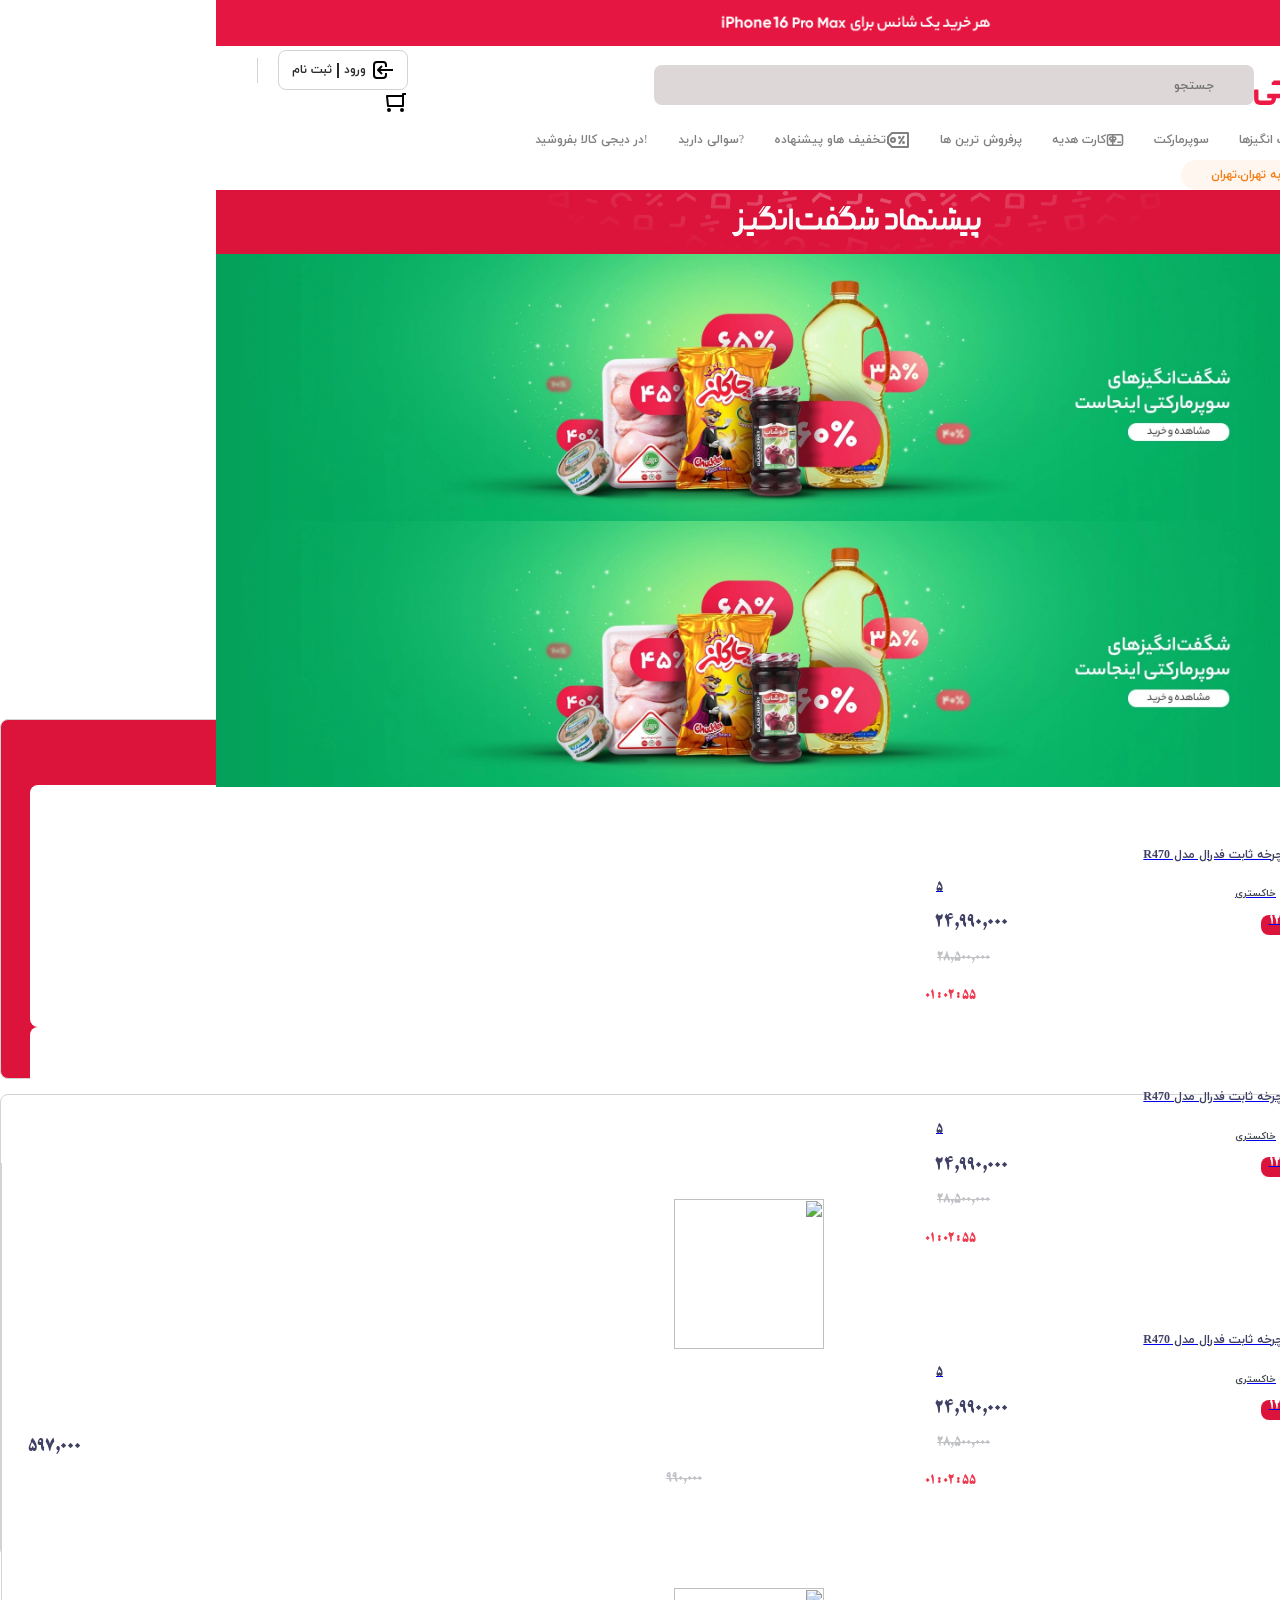
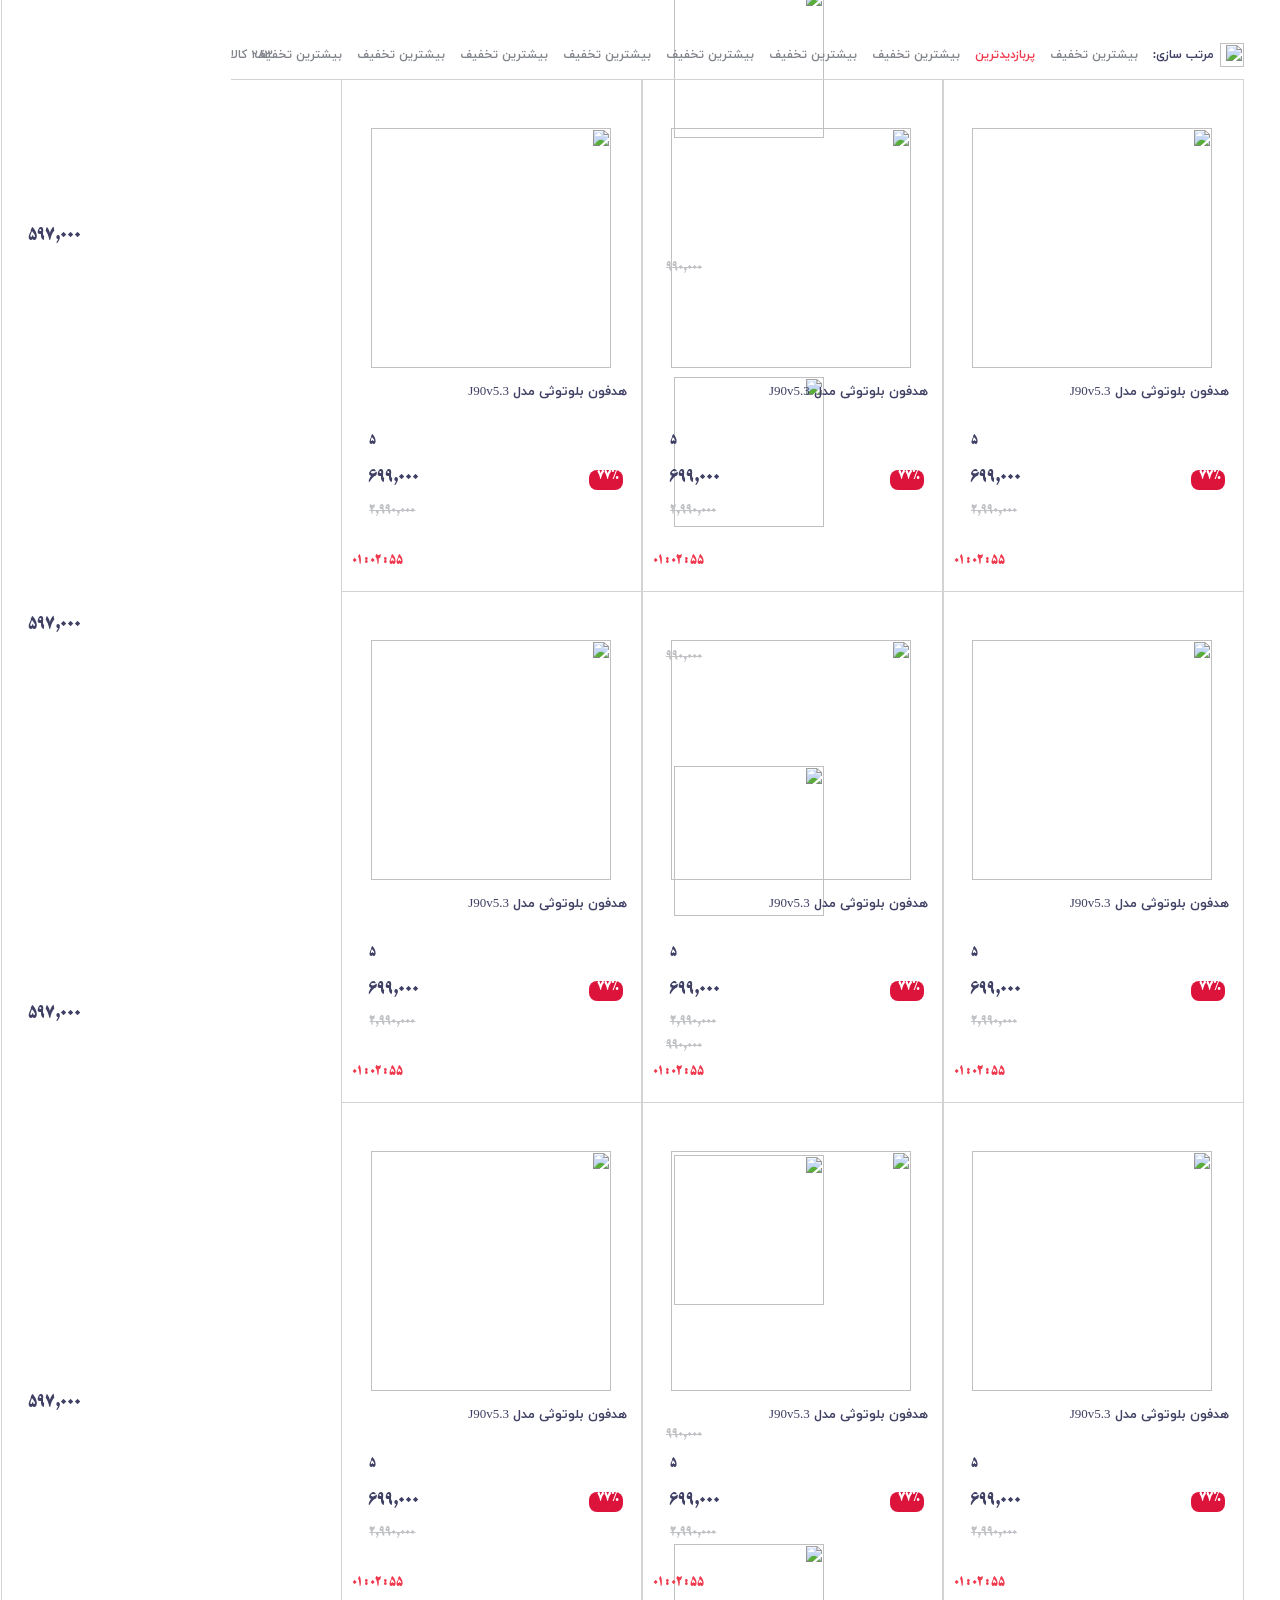
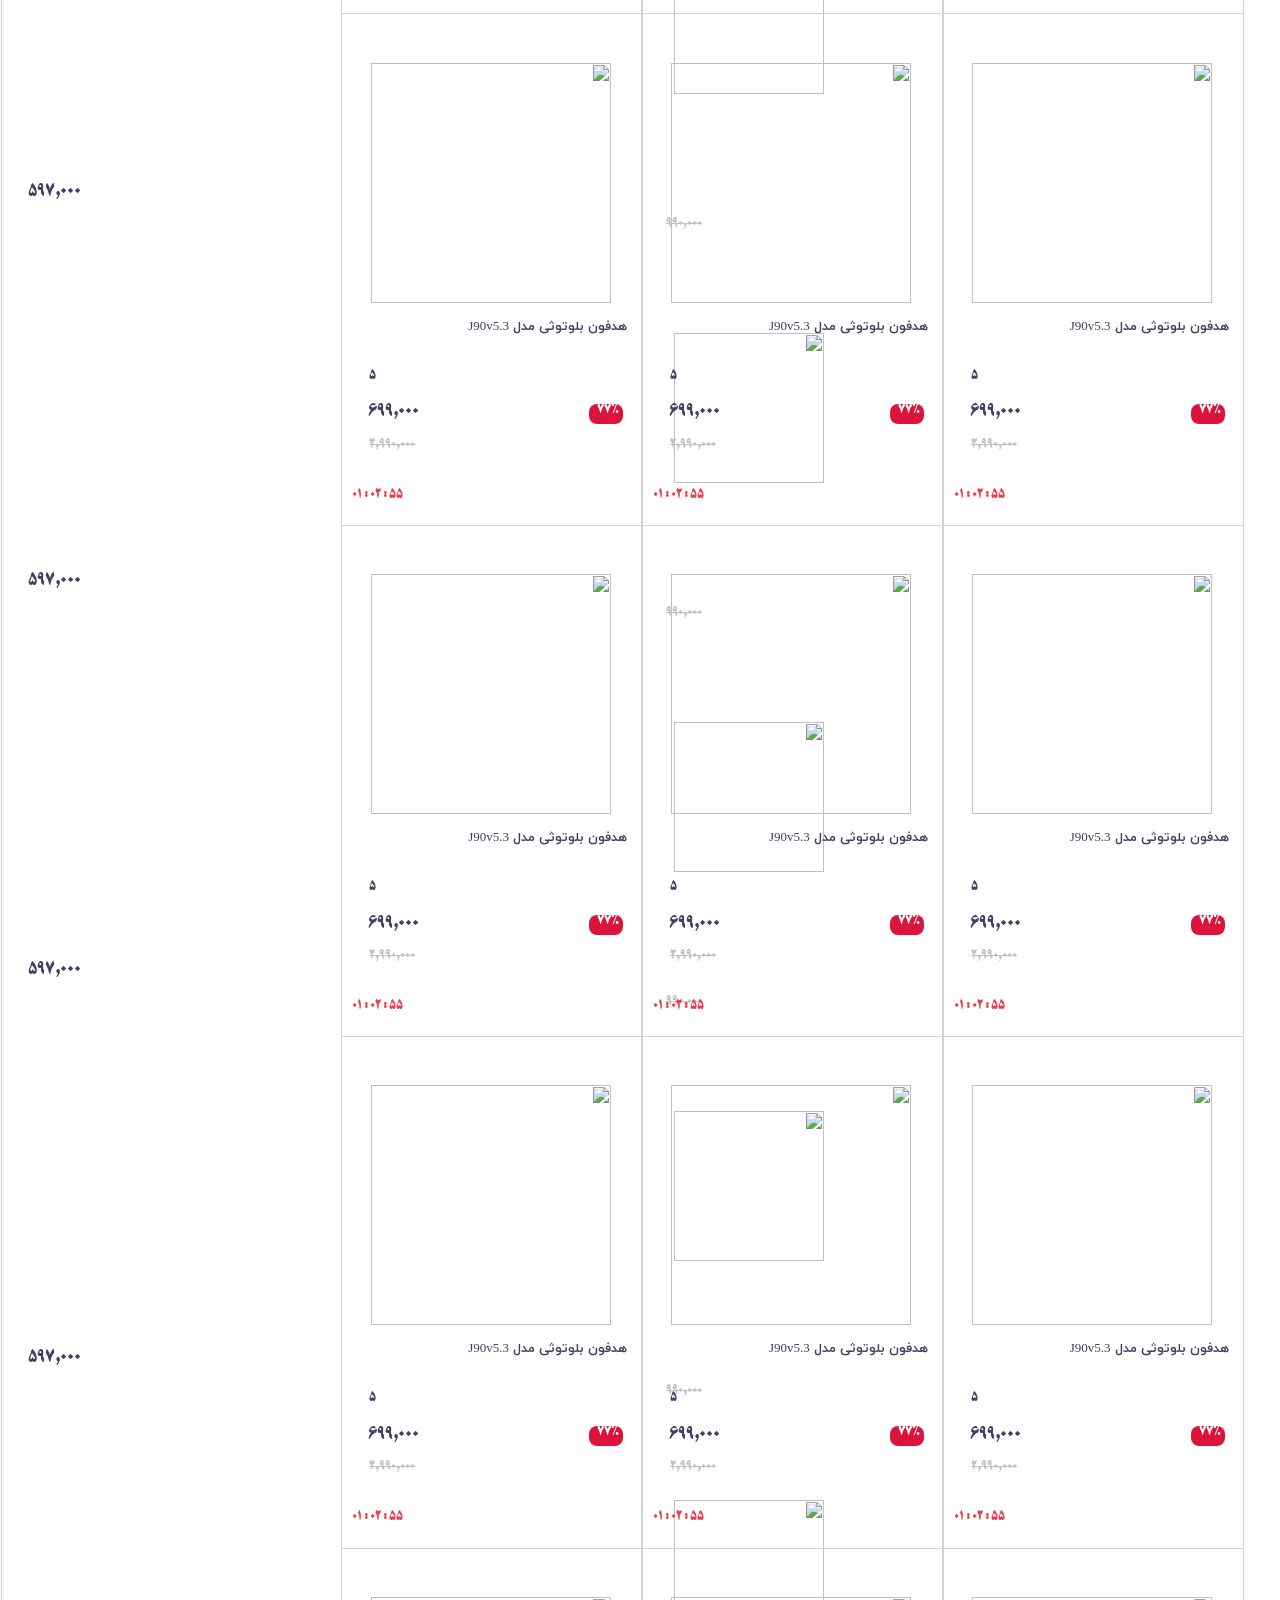
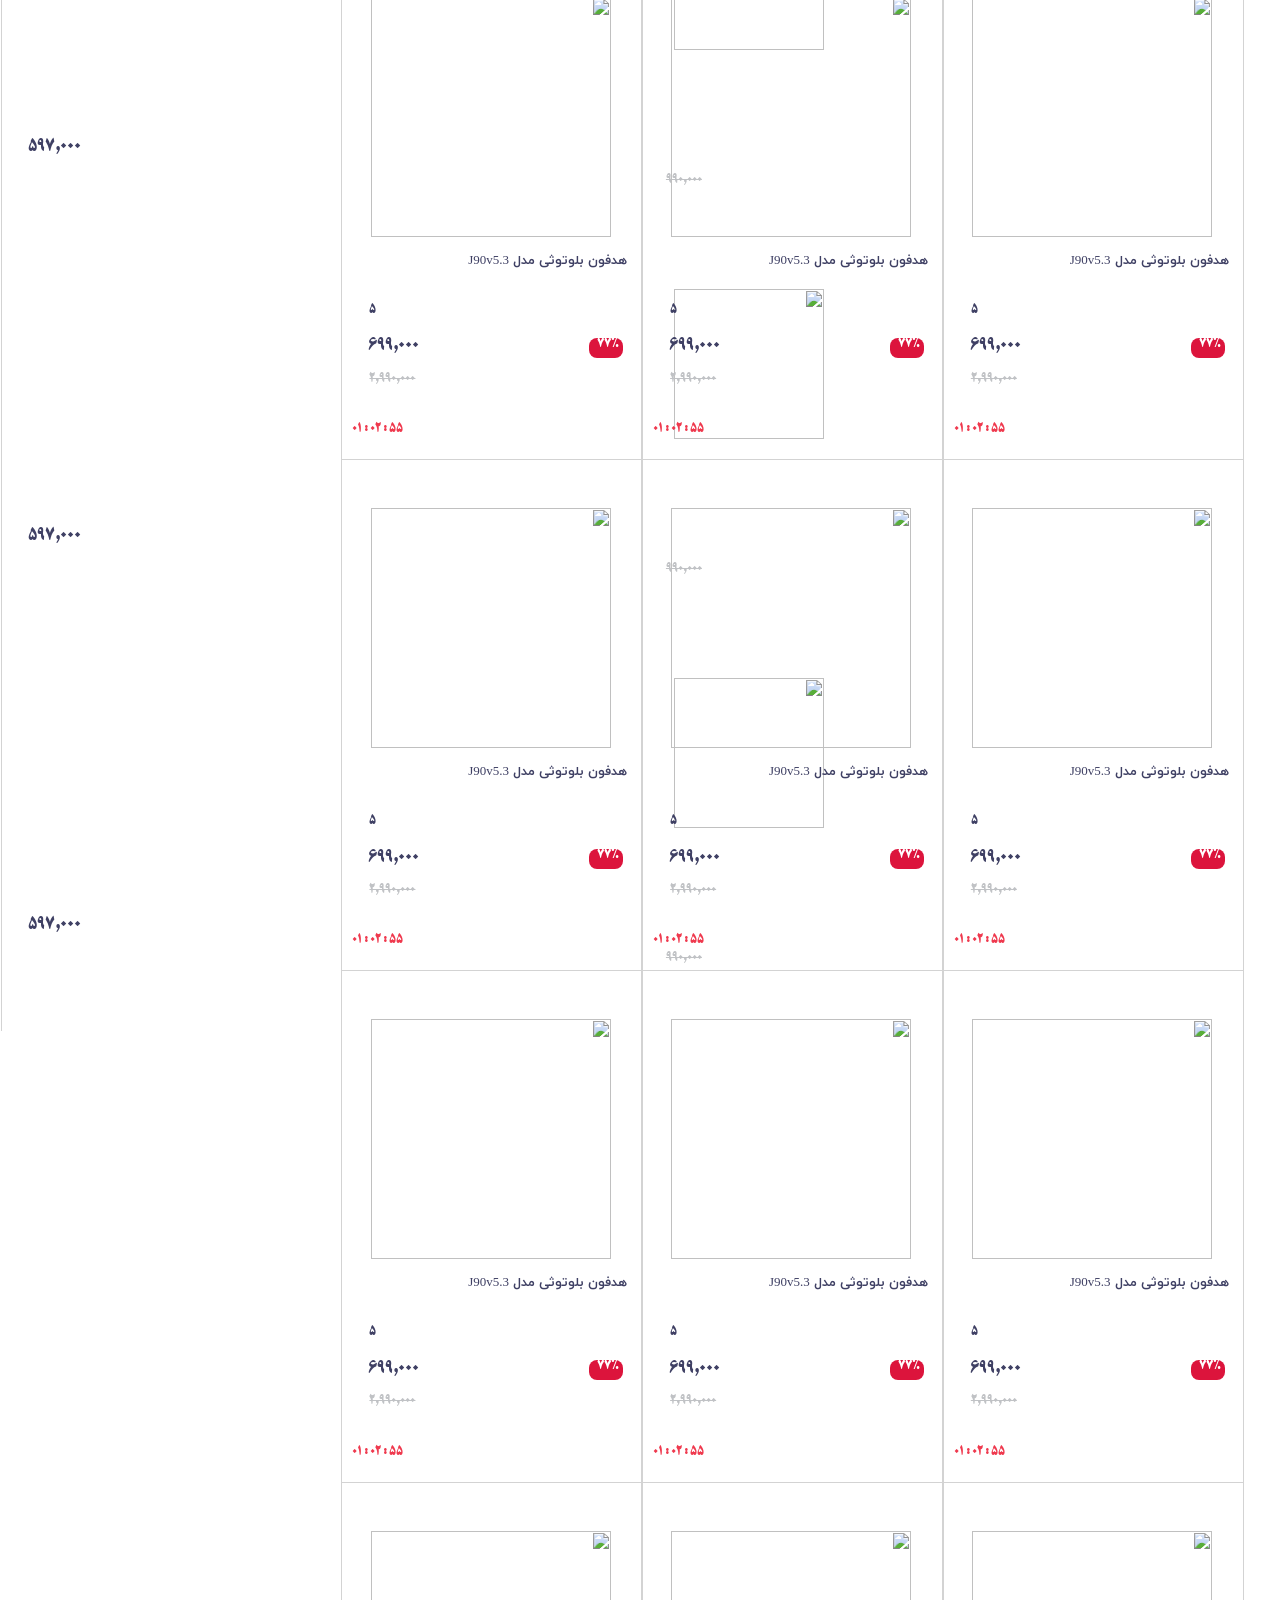
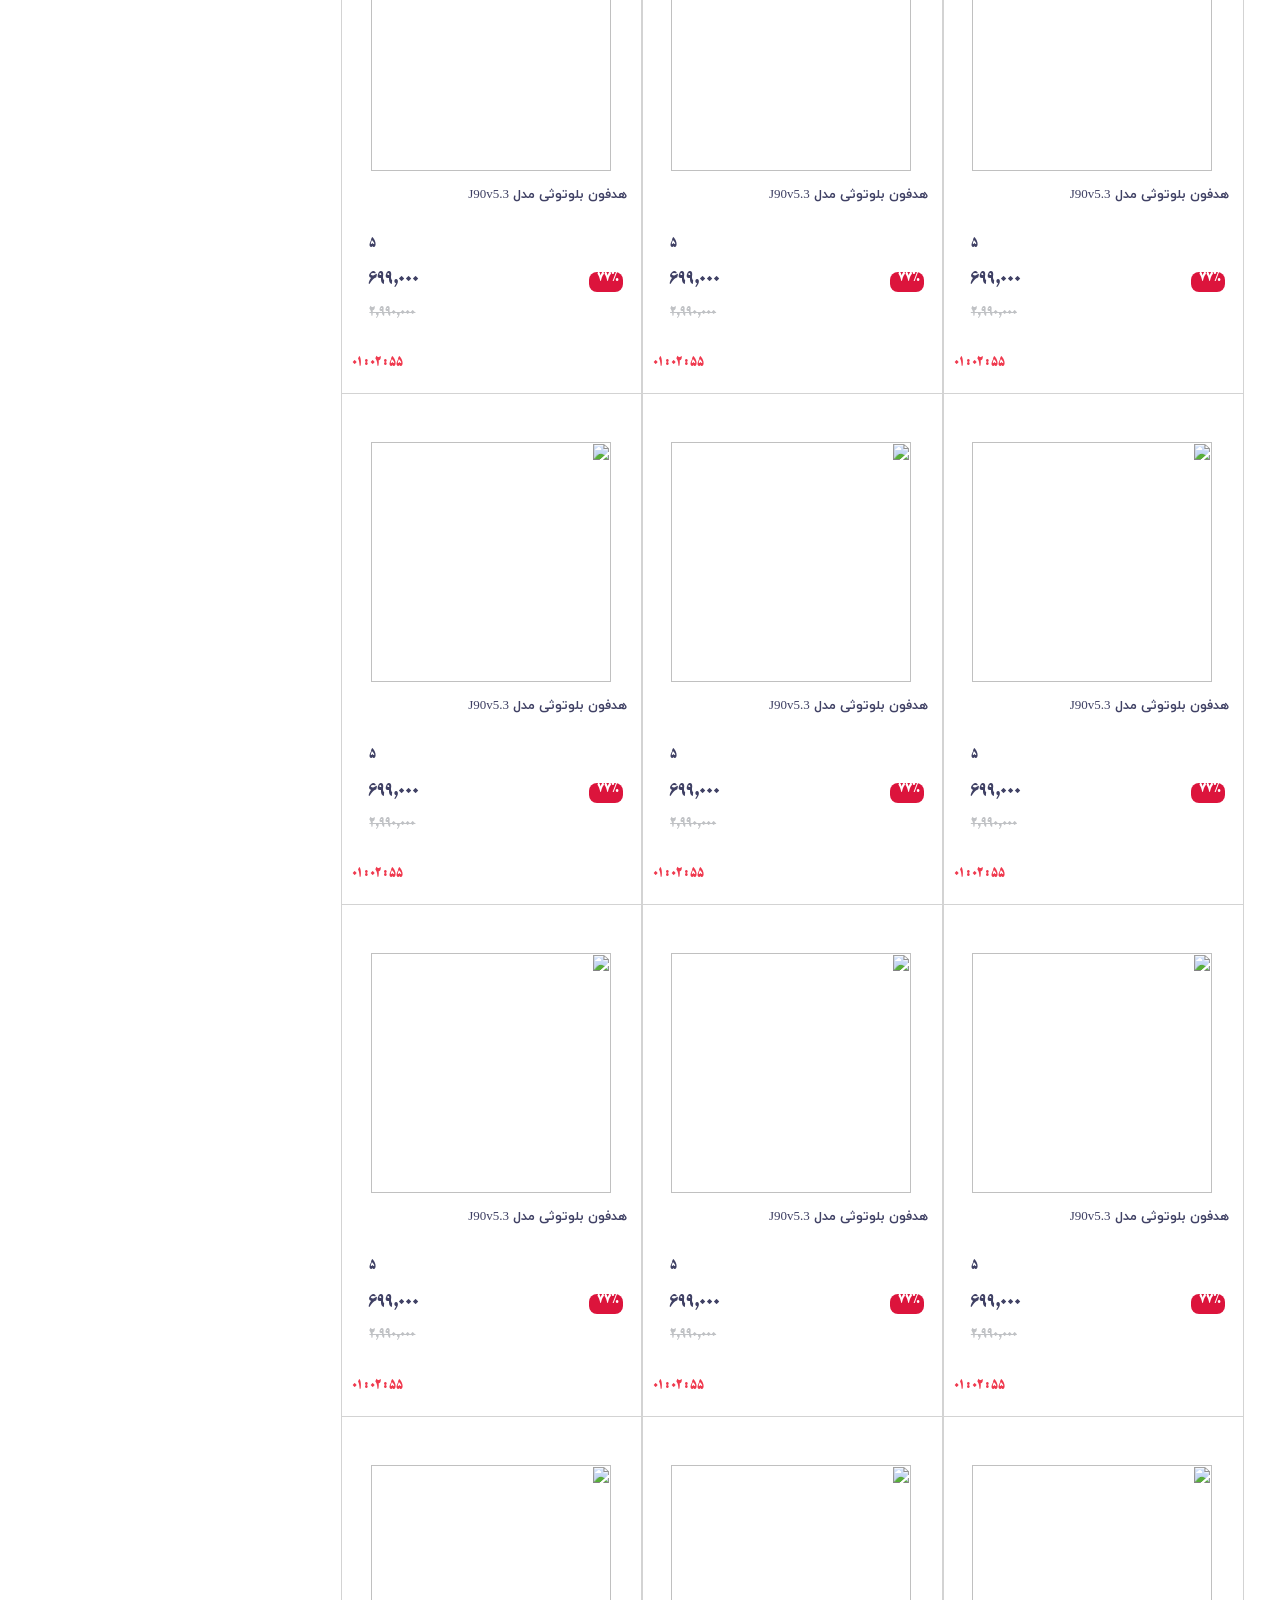
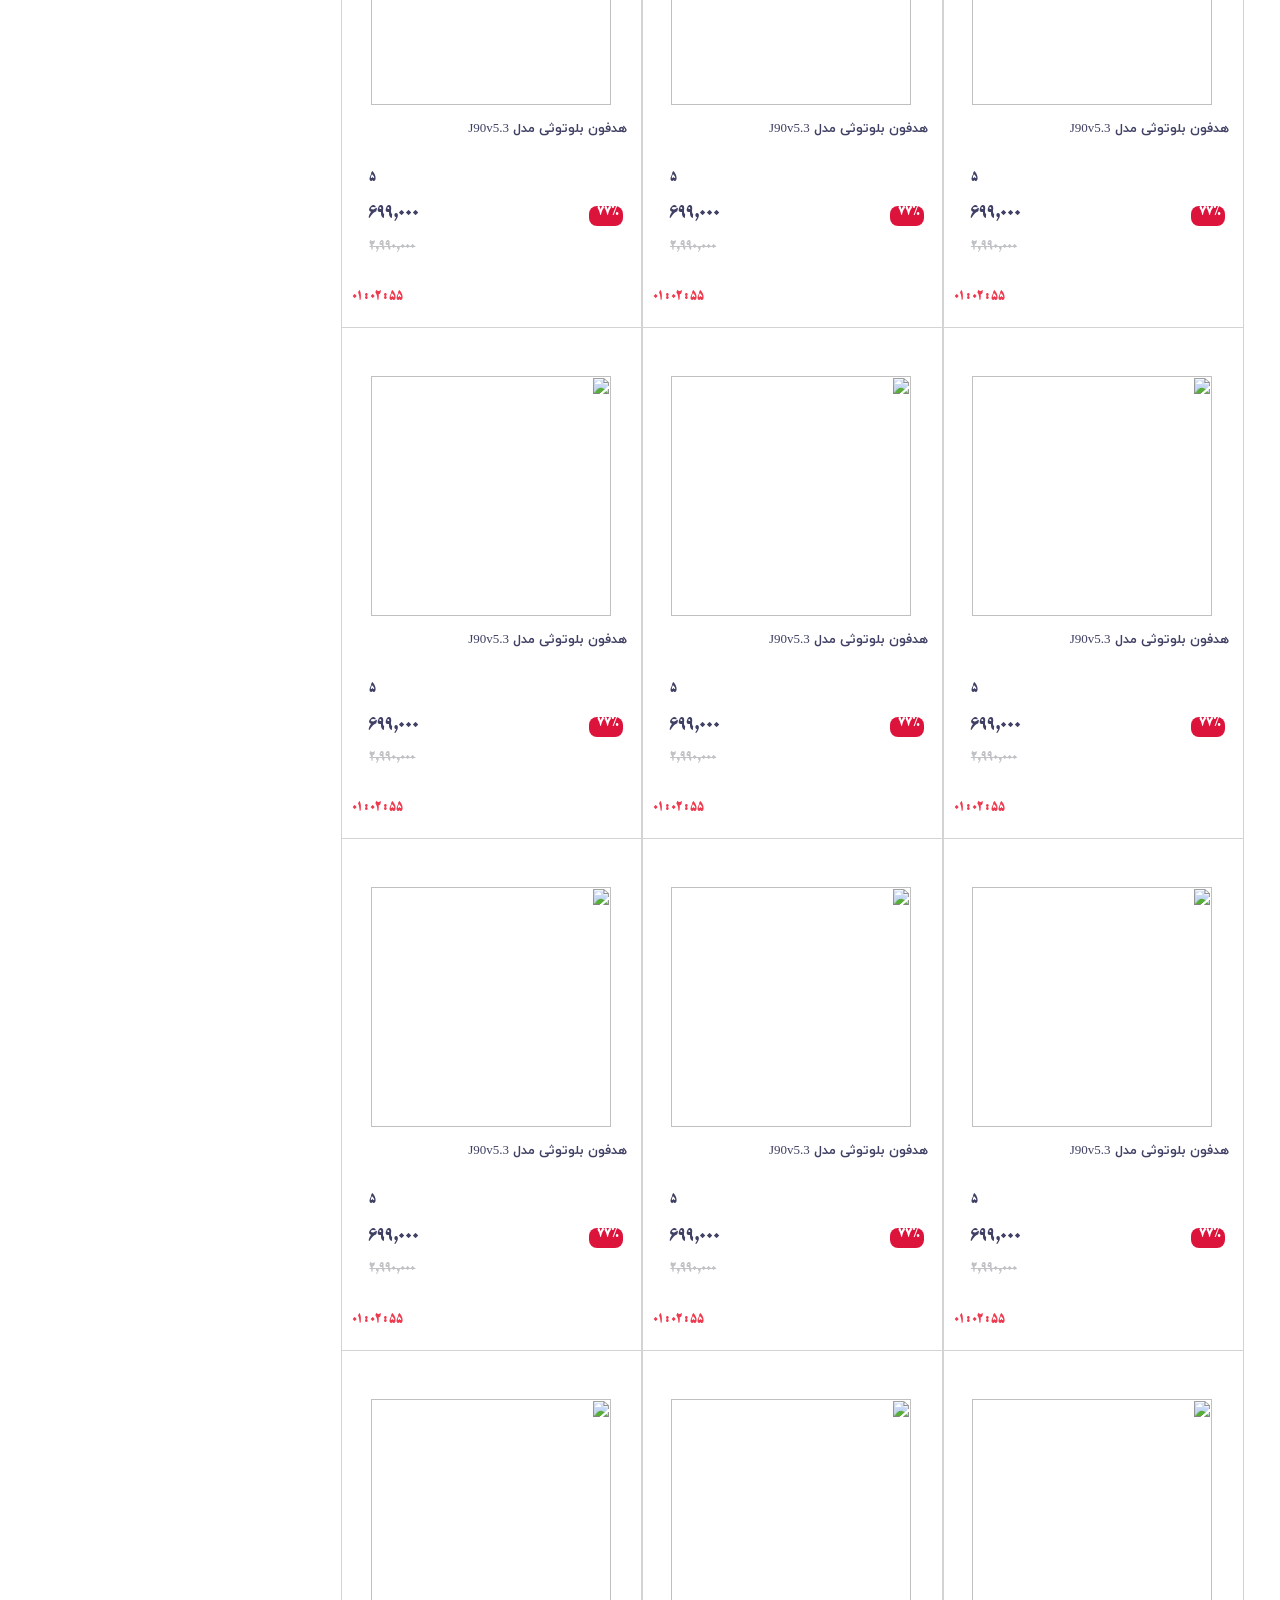
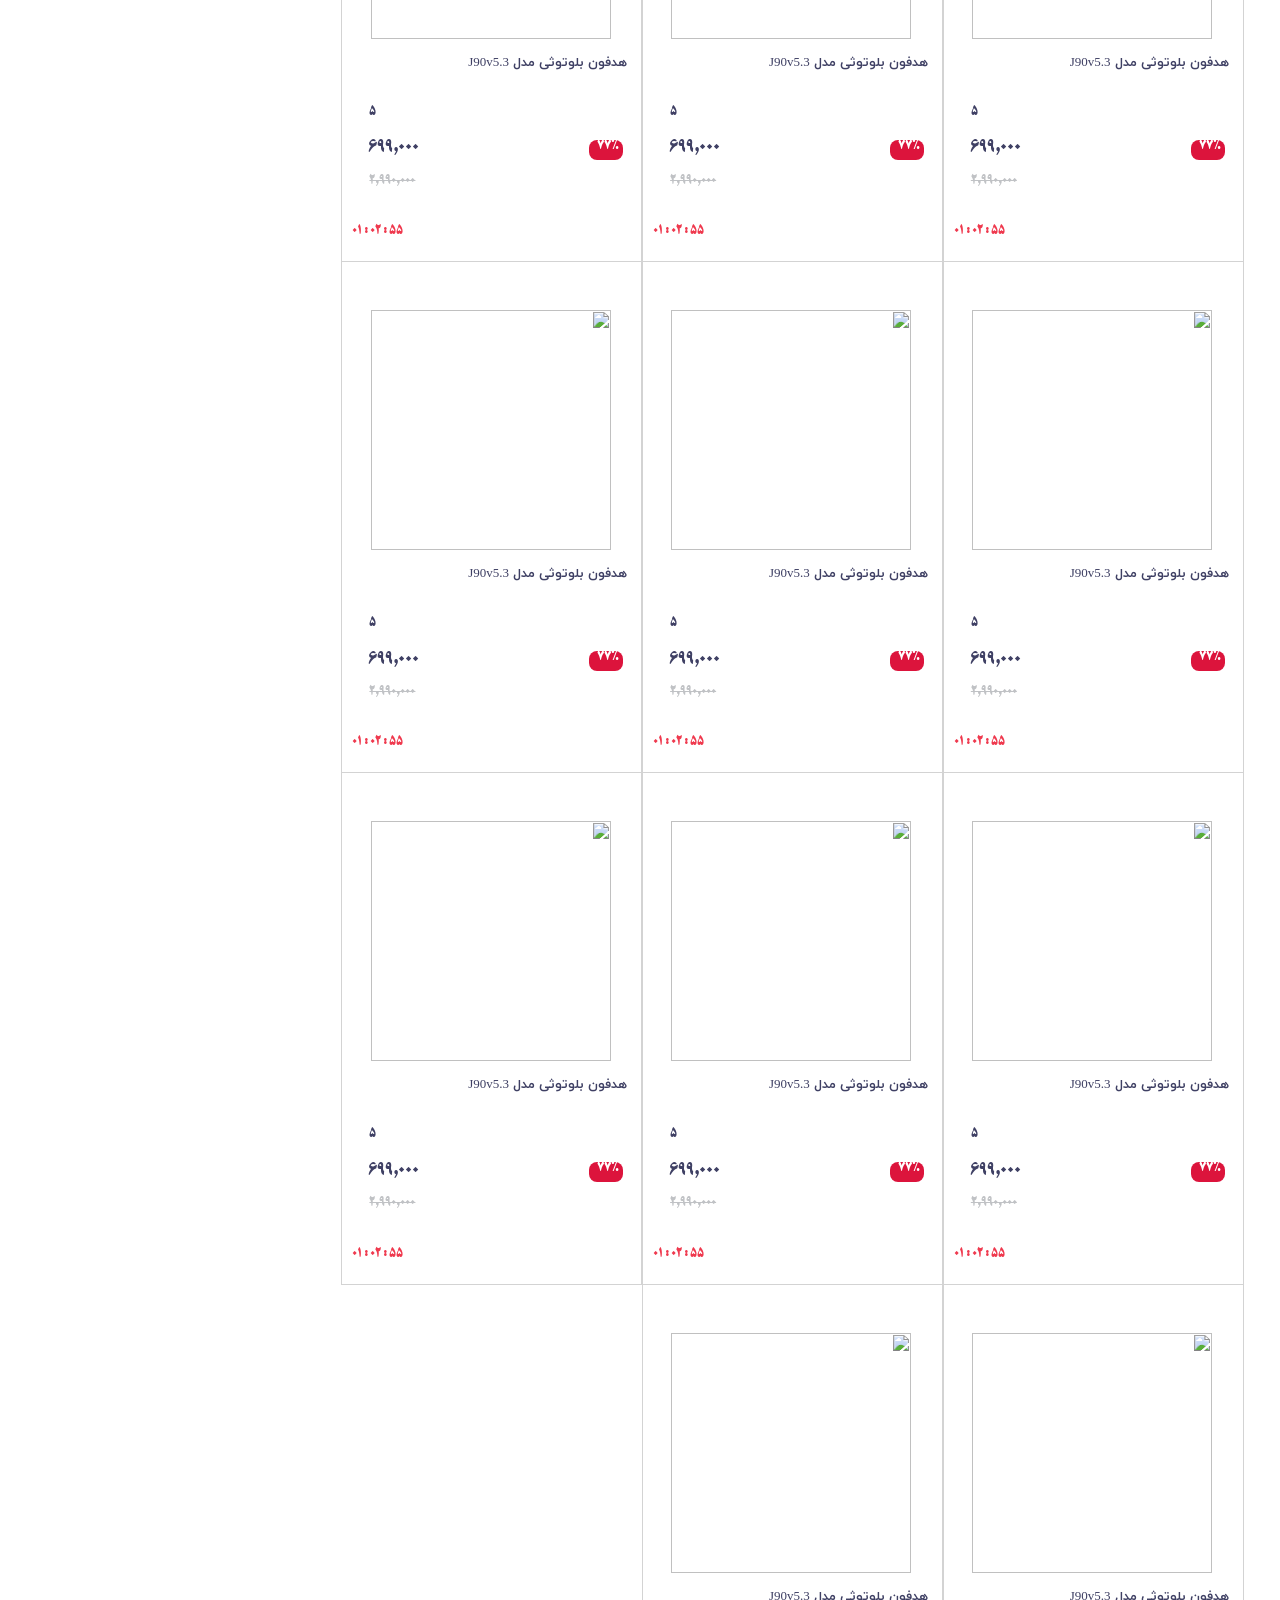
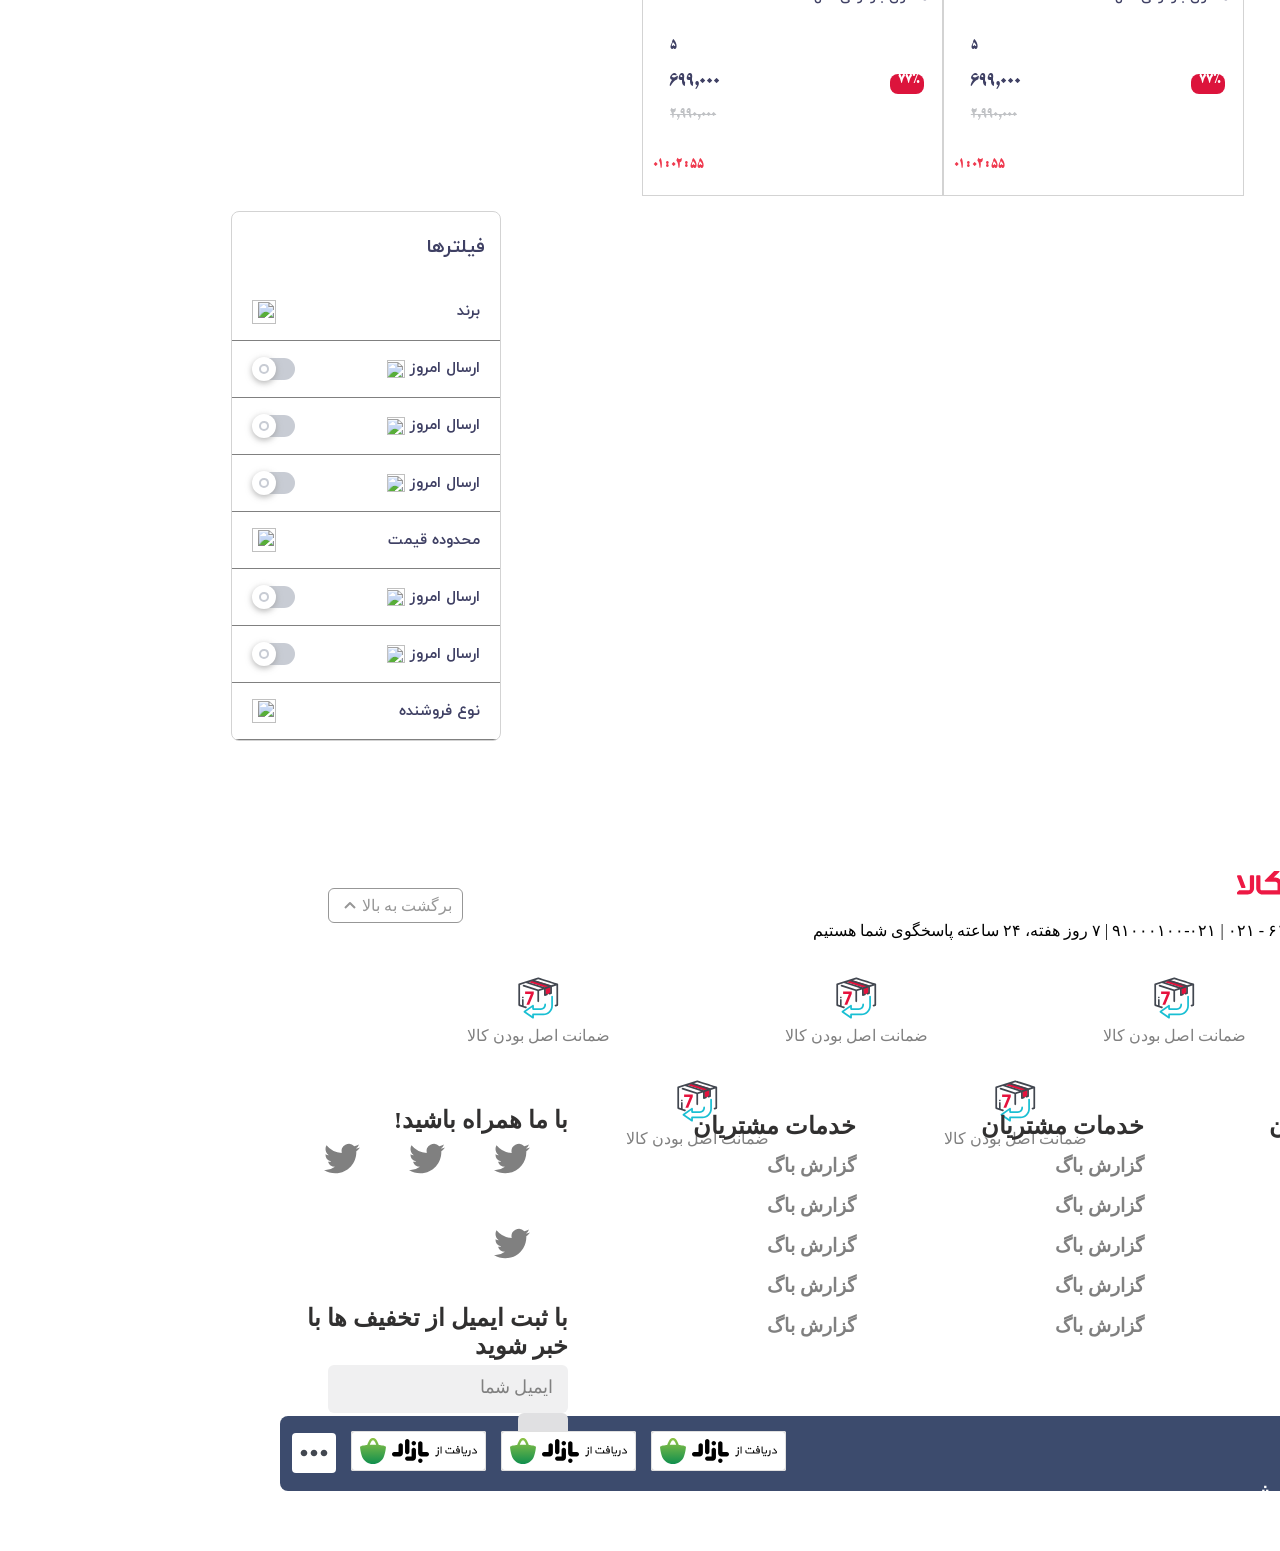
==== incredibles.html @ a9acab2f "digikala-1" ====
<!DOCTYPE html>
<html lang="en">
  <head>
    <meta charset="UTF-8" />
    <meta name="viewport" content="width=device-width, initial-scale=1.0" />
    <title>Incredibles</title>
    <link rel="stylesheet" href="./node_modules/swiper/swiper-bundle.min.css" />
    <link rel="stylesheet" href="./incredibles.css/main-incredibles.css" />
  </head>
  <body>
    <!-- #region wrapper-->
    <div class="wrapper">
      <!--#region header-->
      <div class="header">
        <header>
          <div class="headr-top">
            <img
              src="./img/img_head/22f7bcd0f15bdfa14e71a3491ad2bd08938ef7b1_1734700810.gif"
              alt=""
            />
          </div>
          <div class="header-center">
            <div class="logo">
              <img src="./svgs/logo.svg" alt="" />
            </div>
            <div class="serch">
              <input type="text" placeholder="جستجو" />
            </div>
            <div class="left">
              <a href="#" class="link-first">
                <img src="./svgs/enter.svg" alt="" />
                ورود
                <span></span>
                ثبت نام
              </a>
              <span class="seprator"></span>
              <a href="#" class="header-center-register-link-second">
                <img src="./svgs/basket.svg" alt="" />
              </a>
            </div>
          </div>
          <div class="header-bottom">
            <div class="headr-bottom-right">
              <nav>
                <div class="link-nav">
                  <a class="active" href="#">
                    <img src="./svgs/bars.svg" alt="" />
                    دسته بندی کالا
                  </a>
                  <div class="submenu">
                    <div class="submenu-right">
                      <div class="submenu-right-item">
                        <a class="submenu-right-item-links" href="">موبایل</a>
                        <div class="submenu-right-item-left always">
                          <div class="submenu-right-item-left-item">
                            <h1>mobile</h1>
                          </div>
                          <div class="submenu-right-item-left-item"></div>
                          <div class="submenu-right-item-left-item"></div>
                          <div class="submenu-right-item-left-item"></div>
                        </div>
                      </div>
                      <div class="submenu-right-item">
                        <a class="submenu-right-item-links" href="">دیجیتال</a>
                        <div class="submenu-right-item-left">
                          <div class="submenu-right-item-left-item">
                            <h1>pc</h1>
                          </div>
                          <div class="submenu-right-item-left-item"></div>
                          <div class="submenu-right-item-left-item"></div>
                          <div class="submenu-right-item-left-item"></div>
                        </div>
                      </div>
                      <div class="submenu-right-item">
                        <a class="submenu-right-item-links" href="">کامپیوتر</a>
                        <div class="submenu-right-item-left">
                          <div class="submenu-right-item-left-item">
                            <h1>food</h1>
                          </div>
                          <div class="submenu-right-item-left-item"></div>
                          <div class="submenu-right-item-left-item"></div>
                          <div class="submenu-right-item-left-item"></div>
                        </div>
                      </div>
                      <div class="submenu-right-item">
                        <a class="submenu-right-item-links" href="">موبایل</a>
                      </div>
                      <div class="submenu-right-item">
                        <a class="submenu-right-item-links" href="">موبایل</a>
                      </div>
                      <div class="submenu-right-item">
                        <a class="submenu-right-item-links" href="">موبایل</a>
                      </div>
                      <div class="submenu-right-item">
                        <a class="submenu-right-item-links" href="">موبایل</a>
                      </div>
                      <div class="submenu-right-item">
                        <a class="submenu-right-item-links" href="">موبایل</a>
                      </div>
                      <div class="submenu-right-item">
                        <a class="submenu-right-item-links" href="">موبایل</a>
                      </div>
                      <div class="submenu-right-item">
                        <a class="submenu-right-item-links" href="">موبایل</a>
                      </div>
                      <div class="submenu-right-item">
                        <a class="submenu-right-item-links" href="">موبایل</a>
                      </div>
                      <div class="submenu-right-item">
                        <a class="submenu-right-item-links" href="">موبایل</a>
                      </div>
                      <div class="submenu-right-item">
                        <a class="submenu-right-item-links" href="">موبایل</a>
                      </div>
                      <div class="submenu-right-item">
                        <a class="submenu-right-item-links" href="">موبایل</a>
                      </div>
                      <div class="submenu-right-item">
                        <a class="submenu-right-item-links" href="">موبایل</a>
                      </div>
                      <div class="submenu-right-item">
                        <a class="submenu-right-item-links" href="">موبایل</a>
                      </div>
                      <div class="submenu-right-item">
                        <a class="submenu-right-item-links" href="">موبایل</a>
                      </div>
                    </div>
                  </div>
                </div>
                <div class="link-nav">
                  <a class="active" href="./incredibles.html">
                    <img src="./svgs/darsad.svg" alt="" />
                    شکفت انگیزها
                  </a>
                </div>
                <div class="link-nav">
                  <a class="active" href="#">
                    <i class="fa fa-shopping-basket" aria-hidden="true"></i>
                    سوپرمارکت
                  </a>
                </div>
                <div class="link-nav">
                  <a class="active" href="#">
                    <img src="./svgs/hedieh.svg" alt="" />
                    کارت هدیه
                  </a>
                </div>
                <div class="link-nav">
                  <a class="active" href="#">
                    <i class="fa fa-fire" aria-hidden="true"></i>
                    پرفروش ترین ها
                  </a>
                </div>
                <div class="link-nav">
                  <a class="active" href="#">
                    <img src="./svgs/takhfif.svg" alt="" />
                    تخفیف هاو پیشنهاده
                  </a>
                </div>
                <div class="link-nav">
                  <a class="active" href="#">
                    <img src="" alt="" />
                    ?سوالی دارید
                  </a>
                </div>
                <div class="link-nav">
                  <a class="active" href="#">
                    <img src="" alt="" />
                    !در دیجی کالا بفروشید
                  </a>
                </div>
              </nav>
            </div>
            <input
              type="radio"
              id="openModal"
              name="modalToggle"
              style="display: none"
            />
            <input
              type="radio"
              id="closeModal"
              name="modalToggle"
              style="display: none"
            />
            <div class="header-bottom-left">
              <label for="openModal" class="city-selector">
                <img src="./svgs/loction.svg" alt="" />
                <p>ارسال به تهران،تهران</p>
              </label>
            </div>
            <div class="modal">
              <label for="closeModal" class="close-icon">&times;</label>
            </div>
          </div>
        </header>
      </div>
      <!-- #endregion -->
      <!-- #region upset-->
      <div class="upset">
        <div class="upset__center">
          <img src="./svgs/shegft.svg" alt="" />
        </div>
      </div>
      <!-- #endregion -->
      <!-- #region slider-->
      <div class="slider">
        <!-- Swiper -->
        <div class="swiper myslider">
          <div class="swiper-wrapper">
            <div class="swiper-slide">
              <img
                src="./img/img-inc/b5d22036b1f612220e48a92990ffaa4c.jpg"
                alt=""
              />
            </div>
            <div class="swiper-slide">
              <img
                src="./img/img-inc/b5d22036b1f612220e48a92990ffaa4c.jpg"
                alt=""
              />
            </div>
          </div>
          <div class="swiper-button-next"></div>
          <div class="swiper-button-prev"></div>
          <div class="swiper-pagination"></div>
        </div>
      </div>
      <!-- #endregion -->
      <!-- #region amazing-->
      <div class="amazing">
        <div class="amazing__center">
          <div class="amazing__center__top">
            <img src="./incredibles.images/amazing/img-1.svg" alt="" />
            <h1>شگفت‌انگیز روز</h1>
          </div>
          <div class="amazing__center__bottom">
            <!-- Swiper -->
            <div class="swiper myamazing">
              <div class="swiper-wrapper">
                <div class="swiper-slide">
                  <a href="#">
                    <div class="swiper-slide-amazing-item">
                      <div class="swiper-slide-amazing-item-top">
                        <img
                          src="./incredibles.images/amazing/img-2.svg"
                          alt=""
                        />
                      </div>
                      <div class="swiper-slide-amazing-item-right">
                        <img
                          src="./incredibles.images/amazing/img-1.png"
                          alt=""
                        />
                      </div>
                      <div class="swiper-slide-amazing-item-left">
                        <div class="swiper-slide-amazing-item-left-text">
                          <p>دوچرخه ثابت فدرال مدل R470</p>
                        </div>
                        <div class="swiper-slide-amazing-item-left-star">
                          <p>
                            <img
                              src="./incredibles.images/amazing/img-3.svg"
                              alt=""
                            />
                            ۵
                          </p>
                          <div class="swiper-slide-amazing-item-left-color">
                            <div
                              class="swiper-slide-amazing-item-left-color-gray"
                            ></div>
                            <p>خاکستری</p>
                          </div>
                        </div>
                        <div class="swiper-slide-amazing-item-left-price1">
                          <img
                            src="./incredibles.images/amazing/img-4.svg"
                            alt=""
                          />
                          <p>۲۴,۹۹۰,۰۰۰</p>
                        </div>
                        <div class="swiper-slide-amazing-item-left-price2">
                          <p>۱۲%</p>
                        </div>
                        <div class="swiper-slide-amazing-item-left-discount">
                          <p>۲۸,۵۰۰,۰۰۰</p>
                        </div>

                        <div class="swiper-slide-amazing-item-left-time">
                          <p>۵۵ : ۰۲ : ۰۱</p>
                        </div>
                      </div>
                    </div>
                  </a>
                </div>
                <div class="swiper-slide">
                  <a href="#">
                    <div class="swiper-slide-amazing-item">
                      <div class="swiper-slide-amazing-item-top">
                        <img
                          src="./incredibles.images/amazing/img-2.svg"
                          alt=""
                        />
                      </div>
                      <div class="swiper-slide-amazing-item-right">
                        <img
                          src="./incredibles.images/amazing/img-1.png"
                          alt=""
                        />
                      </div>
                      <div class="swiper-slide-amazing-item-left">
                        <div class="swiper-slide-amazing-item-left-text">
                          <p>دوچرخه ثابت فدرال مدل R470</p>
                        </div>
                        <div class="swiper-slide-amazing-item-left-star">
                          <p>
                            <img
                              src="./incredibles.images/amazing/img-3.svg"
                              alt=""
                            />
                            ۵
                          </p>
                          <div class="swiper-slide-amazing-item-left-color">
                            <div
                              class="swiper-slide-amazing-item-left-color-gray"
                            ></div>
                            <p>خاکستری</p>
                          </div>
                        </div>
                        <div class="swiper-slide-amazing-item-left-price1">
                          <img
                            src="./incredibles.images/amazing/img-4.svg"
                            alt=""
                          />
                          <p>۲۴,۹۹۰,۰۰۰</p>
                        </div>
                        <div class="swiper-slide-amazing-item-left-price2">
                          <p>۱۲%</p>
                        </div>
                        <div class="swiper-slide-amazing-item-left-discount">
                          <p>۲۸,۵۰۰,۰۰۰</p>
                        </div>

                        <div class="swiper-slide-amazing-item-left-time">
                          <p>۵۵ : ۰۲ : ۰۱</p>
                        </div>
                      </div>
                    </div>
                  </a>
                </div>
                <div class="swiper-slide">
                  <a href="#">
                    <div class="swiper-slide-amazing-item">
                      <div class="swiper-slide-amazing-item-top">
                        <img
                          src="./incredibles.images/amazing/img-2.svg"
                          alt=""
                        />
                      </div>
                      <div class="swiper-slide-amazing-item-right">
                        <img
                          src="./incredibles.images/amazing/img-1.png"
                          alt=""
                        />
                      </div>
                      <div class="swiper-slide-amazing-item-left">
                        <div class="swiper-slide-amazing-item-left-text">
                          <p>دوچرخه ثابت فدرال مدل R470</p>
                        </div>
                        <div class="swiper-slide-amazing-item-left-star">
                          <p>
                            <img
                              src="./incredibles.images/amazing/img-3.svg"
                              alt=""
                            />
                            ۵
                          </p>
                          <div class="swiper-slide-amazing-item-left-color">
                            <div
                              class="swiper-slide-amazing-item-left-color-gray"
                            ></div>
                            <p>خاکستری</p>
                          </div>
                        </div>
                        <div class="swiper-slide-amazing-item-left-price1">
                          <img
                            src="./incredibles.images/amazing/img-4.svg"
                            alt=""
                          />
                          <p>۲۴,۹۹۰,۰۰۰</p>
                        </div>
                        <div class="swiper-slide-amazing-item-left-price2">
                          <p>۱۲%</p>
                        </div>
                        <div class="swiper-slide-amazing-item-left-discount">
                          <p>۲۸,۵۰۰,۰۰۰</p>
                        </div>

                        <div class="swiper-slide-amazing-item-left-time">
                          <p>۵۵ : ۰۲ : ۰۱</p>
                        </div>
                      </div>
                    </div>
                  </a>
                </div>
              </div>
              <div class="swiper-button-next"></div>
              <div class="swiper-button-prev"></div>
              <div class="swiper-pagination"></div>
            </div>
          </div>
        </div>
      </div>
      <!-- #endregion -->
      <!-- #region calm-->
      <div class="calm">
        <div class="calm__center">
          <div class="calm__center__top">
            <img src="./incredibles.images/calm/img-1.svg" alt="" />
            <h1>شگفت‌انگیز سفارشی</h1>
          </div>
          <div class="calm__center__bottom">
            <!-- Swiper -->
            <div class="swiper mycalm">
              <div class="swiper-wrapper">
                <div class="swiper-slide">
                  <div class="swiper-slide-item-calm">
                    <div class="swiper-slide-item-calm-svg">
                      <img src="./incredibles.images/calm/img-2.svg" alt="" />
                    </div>
                    <div class="swiper-slide-item-calm-img">
                      <img src="./incredibles.images/calm/img-1.png" alt="" />
                    </div>
                    <div class="swiper-slide-item-calm-text">
                      <h3>موزن گوش و بینی و خط زن رومئو مدل RM-2929</h3>
                    </div>
                    <div class="swiper-slide-item-calm-send">
                      <img src="./incredibles.images/calm/img-3.svg" alt="" />
                      <p>ارسال فروشنده</p>
                    </div>
                    <div class="swiper-slide-item-calm-price-left">
                      <img src="./incredibles.images/calm/img-4.svg" alt="" />
                      <p>۵۹۷,۰۰۰</p>
                    </div>
                    <div class="swiper-slide-item-calm-price-right">
                      <p>۴۰%</p>
                    </div>

                    <div class="swiper-slide-item-calm-discount">
                      <p>۹۹۰,۰۰۰</p>
                    </div>
                    <div class="swiper-slide-item-calm-time">
                      <p>۱۹ : ۳۵ : ۰۵</p>
                    </div>
                  </div>
                </div>
                <div class="swiper-slide">
                  <div class="swiper-slide-item-calm">
                    <div class="swiper-slide-item-calm-svg">
                      <img src="./incredibles.images/calm/img-2.svg" alt="" />
                    </div>
                    <div class="swiper-slide-item-calm-img">
                      <img src="./incredibles.images/calm/img-1.png" alt="" />
                    </div>
                    <div class="swiper-slide-item-calm-text">
                      <h3>موزن گوش و بینی و خط زن رومئو مدل RM-2929</h3>
                    </div>
                    <div class="swiper-slide-item-calm-send">
                      <img src="./incredibles.images/calm/img-3.svg" alt="" />
                      <p>ارسال فروشنده</p>
                    </div>
                    <div class="swiper-slide-item-calm-price-left">
                      <img src="./incredibles.images/calm/img-4.svg" alt="" />
                      <p>۵۹۷,۰۰۰</p>
                    </div>
                    <div class="swiper-slide-item-calm-price-right">
                      <p>۴۰%</p>
                    </div>

                    <div class="swiper-slide-item-calm-discount">
                      <p>۹۹۰,۰۰۰</p>
                    </div>
                    <div class="swiper-slide-item-calm-time">
                      <p>۱۹ : ۳۵ : ۰۵</p>
                    </div>
                  </div>
                </div>
                <div class="swiper-slide">
                  <div class="swiper-slide-item-calm">
                    <div class="swiper-slide-item-calm-svg">
                      <img src="./incredibles.images/calm/img-2.svg" alt="" />
                    </div>
                    <div class="swiper-slide-item-calm-img">
                      <img src="./incredibles.images/calm/img-1.png" alt="" />
                    </div>
                    <div class="swiper-slide-item-calm-text">
                      <h3>موزن گوش و بینی و خط زن رومئو مدل RM-2929</h3>
                    </div>
                    <div class="swiper-slide-item-calm-send">
                      <img src="./incredibles.images/calm/img-3.svg" alt="" />
                      <p>ارسال فروشنده</p>
                    </div>
                    <div class="swiper-slide-item-calm-price-left">
                      <img src="./incredibles.images/calm/img-4.svg" alt="" />
                      <p>۵۹۷,۰۰۰</p>
                    </div>
                    <div class="swiper-slide-item-calm-price-right">
                      <p>۴۰%</p>
                    </div>

                    <div class="swiper-slide-item-calm-discount">
                      <p>۹۹۰,۰۰۰</p>
                    </div>
                    <div class="swiper-slide-item-calm-time">
                      <p>۱۹ : ۳۵ : ۰۵</p>
                    </div>
                  </div>
                </div>
                <div class="swiper-slide">
                  <div class="swiper-slide-item-calm">
                    <div class="swiper-slide-item-calm-svg">
                      <img src="./incredibles.images/calm/img-2.svg" alt="" />
                    </div>
                    <div class="swiper-slide-item-calm-img">
                      <img src="./incredibles.images/calm/img-1.png" alt="" />
                    </div>
                    <div class="swiper-slide-item-calm-text">
                      <h3>موزن گوش و بینی و خط زن رومئو مدل RM-2929</h3>
                    </div>
                    <div class="swiper-slide-item-calm-send">
                      <img src="./incredibles.images/calm/img-3.svg" alt="" />
                      <p>ارسال فروشنده</p>
                    </div>
                    <div class="swiper-slide-item-calm-price-left">
                      <img src="./incredibles.images/calm/img-4.svg" alt="" />
                      <p>۵۹۷,۰۰۰</p>
                    </div>
                    <div class="swiper-slide-item-calm-price-right">
                      <p>۴۰%</p>
                    </div>

                    <div class="swiper-slide-item-calm-discount">
                      <p>۹۹۰,۰۰۰</p>
                    </div>
                    <div class="swiper-slide-item-calm-time">
                      <p>۱۹ : ۳۵ : ۰۵</p>
                    </div>
                  </div>
                </div>
                <div class="swiper-slide">
                  <div class="swiper-slide-item-calm">
                    <div class="swiper-slide-item-calm-svg">
                      <img src="./incredibles.images/calm/img-2.svg" alt="" />
                    </div>
                    <div class="swiper-slide-item-calm-img">
                      <img src="./incredibles.images/calm/img-1.png" alt="" />
                    </div>
                    <div class="swiper-slide-item-calm-text">
                      <h3>موزن گوش و بینی و خط زن رومئو مدل RM-2929</h3>
                    </div>
                    <div class="swiper-slide-item-calm-send">
                      <img src="./incredibles.images/calm/img-3.svg" alt="" />
                      <p>ارسال فروشنده</p>
                    </div>
                    <div class="swiper-slide-item-calm-price-left">
                      <img src="./incredibles.images/calm/img-4.svg" alt="" />
                      <p>۵۹۷,۰۰۰</p>
                    </div>
                    <div class="swiper-slide-item-calm-price-right">
                      <p>۴۰%</p>
                    </div>

                    <div class="swiper-slide-item-calm-discount">
                      <p>۹۹۰,۰۰۰</p>
                    </div>
                    <div class="swiper-slide-item-calm-time">
                      <p>۱۹ : ۳۵ : ۰۵</p>
                    </div>
                  </div>
                </div>
                <div class="swiper-slide">
                  <div class="swiper-slide-item-calm">
                    <div class="swiper-slide-item-calm-svg">
                      <img src="./incredibles.images/calm/img-2.svg" alt="" />
                    </div>
                    <div class="swiper-slide-item-calm-img">
                      <img src="./incredibles.images/calm/img-1.png" alt="" />
                    </div>
                    <div class="swiper-slide-item-calm-text">
                      <h3>موزن گوش و بینی و خط زن رومئو مدل RM-2929</h3>
                    </div>
                    <div class="swiper-slide-item-calm-send">
                      <img src="./incredibles.images/calm/img-3.svg" alt="" />
                      <p>ارسال فروشنده</p>
                    </div>
                    <div class="swiper-slide-item-calm-price-left">
                      <img src="./incredibles.images/calm/img-4.svg" alt="" />
                      <p>۵۹۷,۰۰۰</p>
                    </div>
                    <div class="swiper-slide-item-calm-price-right">
                      <p>۴۰%</p>
                    </div>

                    <div class="swiper-slide-item-calm-discount">
                      <p>۹۹۰,۰۰۰</p>
                    </div>
                    <div class="swiper-slide-item-calm-time">
                      <p>۱۹ : ۳۵ : ۰۵</p>
                    </div>
                  </div>
                </div>
                <div class="swiper-slide">
                  <div class="swiper-slide-item-calm">
                    <div class="swiper-slide-item-calm-svg">
                      <img src="./incredibles.images/calm/img-2.svg" alt="" />
                    </div>
                    <div class="swiper-slide-item-calm-img">
                      <img src="./incredibles.images/calm/img-1.png" alt="" />
                    </div>
                    <div class="swiper-slide-item-calm-text">
                      <h3>موزن گوش و بینی و خط زن رومئو مدل RM-2929</h3>
                    </div>
                    <div class="swiper-slide-item-calm-send">
                      <img src="./incredibles.images/calm/img-3.svg" alt="" />
                      <p>ارسال فروشنده</p>
                    </div>
                    <div class="swiper-slide-item-calm-price-left">
                      <img src="./incredibles.images/calm/img-4.svg" alt="" />
                      <p>۵۹۷,۰۰۰</p>
                    </div>
                    <div class="swiper-slide-item-calm-price-right">
                      <p>۴۰%</p>
                    </div>

                    <div class="swiper-slide-item-calm-discount">
                      <p>۹۹۰,۰۰۰</p>
                    </div>
                    <div class="swiper-slide-item-calm-time">
                      <p>۱۹ : ۳۵ : ۰۵</p>
                    </div>
                  </div>
                </div>
                <div class="swiper-slide">
                  <div class="swiper-slide-item-calm">
                    <div class="swiper-slide-item-calm-svg">
                      <img src="./incredibles.images/calm/img-2.svg" alt="" />
                    </div>
                    <div class="swiper-slide-item-calm-img">
                      <img src="./incredibles.images/calm/img-1.png" alt="" />
                    </div>
                    <div class="swiper-slide-item-calm-text">
                      <h3>موزن گوش و بینی و خط زن رومئو مدل RM-2929</h3>
                    </div>
                    <div class="swiper-slide-item-calm-send">
                      <img src="./incredibles.images/calm/img-3.svg" alt="" />
                      <p>ارسال فروشنده</p>
                    </div>
                    <div class="swiper-slide-item-calm-price-left">
                      <img src="./incredibles.images/calm/img-4.svg" alt="" />
                      <p>۵۹۷,۰۰۰</p>
                    </div>
                    <div class="swiper-slide-item-calm-price-right">
                      <p>۴۰%</p>
                    </div>

                    <div class="swiper-slide-item-calm-discount">
                      <p>۹۹۰,۰۰۰</p>
                    </div>
                    <div class="swiper-slide-item-calm-time">
                      <p>۱۹ : ۳۵ : ۰۵</p>
                    </div>
                  </div>
                </div>
                <div class="swiper-slide">
                  <div class="swiper-slide-item-calm">
                    <div class="swiper-slide-item-calm-svg">
                      <img src="./incredibles.images/calm/img-2.svg" alt="" />
                    </div>
                    <div class="swiper-slide-item-calm-img">
                      <img src="./incredibles.images/calm/img-1.png" alt="" />
                    </div>
                    <div class="swiper-slide-item-calm-text">
                      <h3>موزن گوش و بینی و خط زن رومئو مدل RM-2929</h3>
                    </div>
                    <div class="swiper-slide-item-calm-send">
                      <img src="./incredibles.images/calm/img-3.svg" alt="" />
                      <p>ارسال فروشنده</p>
                    </div>
                    <div class="swiper-slide-item-calm-price-left">
                      <img src="./incredibles.images/calm/img-4.svg" alt="" />
                      <p>۵۹۷,۰۰۰</p>
                    </div>
                    <div class="swiper-slide-item-calm-price-right">
                      <p>۴۰%</p>
                    </div>

                    <div class="swiper-slide-item-calm-discount">
                      <p>۹۹۰,۰۰۰</p>
                    </div>
                    <div class="swiper-slide-item-calm-time">
                      <p>۱۹ : ۳۵ : ۰۵</p>
                    </div>
                  </div>
                </div>
                <div class="swiper-slide">
                  <div class="swiper-slide-item-calm">
                    <div class="swiper-slide-item-calm-svg">
                      <img src="./incredibles.images/calm/img-2.svg" alt="" />
                    </div>
                    <div class="swiper-slide-item-calm-img">
                      <img src="./incredibles.images/calm/img-1.png" alt="" />
                    </div>
                    <div class="swiper-slide-item-calm-text">
                      <h3>موزن گوش و بینی و خط زن رومئو مدل RM-2929</h3>
                    </div>
                    <div class="swiper-slide-item-calm-send">
                      <img src="./incredibles.images/calm/img-3.svg" alt="" />
                      <p>ارسال فروشنده</p>
                    </div>
                    <div class="swiper-slide-item-calm-price-left">
                      <img src="./incredibles.images/calm/img-4.svg" alt="" />
                      <p>۵۹۷,۰۰۰</p>
                    </div>
                    <div class="swiper-slide-item-calm-price-right">
                      <p>۴۰%</p>
                    </div>

                    <div class="swiper-slide-item-calm-discount">
                      <p>۹۹۰,۰۰۰</p>
                    </div>
                    <div class="swiper-slide-item-calm-time">
                      <p>۱۹ : ۳۵ : ۰۵</p>
                    </div>
                  </div>
                </div>
                <div class="swiper-slide">
                  <div class="swiper-slide-item-calm">
                    <div class="swiper-slide-item-calm-svg">
                      <img src="./incredibles.images/calm/img-2.svg" alt="" />
                    </div>
                    <div class="swiper-slide-item-calm-img">
                      <img src="./incredibles.images/calm/img-1.png" alt="" />
                    </div>
                    <div class="swiper-slide-item-calm-text">
                      <h3>موزن گوش و بینی و خط زن رومئو مدل RM-2929</h3>
                    </div>
                    <div class="swiper-slide-item-calm-send">
                      <img src="./incredibles.images/calm/img-3.svg" alt="" />
                      <p>ارسال فروشنده</p>
                    </div>
                    <div class="swiper-slide-item-calm-price-left">
                      <img src="./incredibles.images/calm/img-4.svg" alt="" />
                      <p>۵۹۷,۰۰۰</p>
                    </div>
                    <div class="swiper-slide-item-calm-price-right">
                      <p>۴۰%</p>
                    </div>

                    <div class="swiper-slide-item-calm-discount">
                      <p>۹۹۰,۰۰۰</p>
                    </div>
                    <div class="swiper-slide-item-calm-time">
                      <p>۱۹ : ۳۵ : ۰۵</p>
                    </div>
                  </div>
                </div>
                <div class="swiper-slide">
                  <div class="swiper-slide-item-calm">
                    <div class="swiper-slide-item-calm-svg">
                      <img src="./incredibles.images/calm/img-2.svg" alt="" />
                    </div>
                    <div class="swiper-slide-item-calm-img">
                      <img src="./incredibles.images/calm/img-1.png" alt="" />
                    </div>
                    <div class="swiper-slide-item-calm-text">
                      <h3>موزن گوش و بینی و خط زن رومئو مدل RM-2929</h3>
                    </div>
                    <div class="swiper-slide-item-calm-send">
                      <img src="./incredibles.images/calm/img-3.svg" alt="" />
                      <p>ارسال فروشنده</p>
                    </div>
                    <div class="swiper-slide-item-calm-price-left">
                      <img src="./incredibles.images/calm/img-4.svg" alt="" />
                      <p>۵۹۷,۰۰۰</p>
                    </div>
                    <div class="swiper-slide-item-calm-price-right">
                      <p>۴۰%</p>
                    </div>

                    <div class="swiper-slide-item-calm-discount">
                      <p>۹۹۰,۰۰۰</p>
                    </div>
                    <div class="swiper-slide-item-calm-time">
                      <p>۱۹ : ۳۵ : ۰۵</p>
                    </div>
                  </div>
                </div>
              </div>
              <div class="swiper-button-next"></div>
              <div class="swiper-button-prev"></div>
              <div class="swiper-pagination"></div>
            </div>
          </div>
        </div>
      </div>
      <!-- #endregion -->
      <!-- #region work-->
      <div class="work">
        <div class="work__top__text"><p>همه شگفت‌انگیز‌ها</p></div>

        <div class="work__left">
          <div class="work__left__top">
            <p>
              <img src="./incredibles.images/work/work-left/img-1.svg" alt="" />
              مرتب سازی:
            </p>
            <p style="color: #81858b">بیشترین تخفیف</p>
            <p style="color: #ef394e">پربازدیدترین</p>
            <p style="color: #81858b">بیشترین تخفیف</p>
            <p style="color: #81858b">بیشترین تخفیف</p>
            <p style="color: #81858b">بیشترین تخفیف</p>
            <p style="color: #81858b">بیشترین تخفیف</p>
            <p style="color: #81858b">بیشترین تخفیف</p>
            <p style="color: #81858b">بیشترین تخفیف</p>
            <p style="color: #81858b">بیشترین تخفیف</p>
            <p style="color: #81858b; position: absolute; left: 0">۲۸۳ کالا</p>
          </div>
          <div class="work__left__bottom">
            <div class="work__left__top__svg">
              <img src="./incredibles.images/work/work-left/img-2.svg" alt="" />
            </div>
            <div class="work__left__top__img">
              <img src="./incredibles.images/work/work-left/img-1.png" alt="" />
            </div>
            <div class="work__left__img__text">
              <h2>هدفون بلوتوثی مدل J9͏0͏v5.3</h2>
            </div>
            <div class="work__left__star">
              <p>
                <img
                  src="./incredibles.images/work/work-left/img-3.svg"
                  alt=""
                />
                ۵
              </p>
            </div>
            <div class="work__left__price__left">
              <img src="./incredibles.images/work/work-left/img-4.svg" alt="" />
              <p>۶۹۹,۰۰۰</p>
            </div>
            <div class="work__left__Price__right">
              <p>۷۷%</p>
            </div>
            <div class="work__left__discount">
              <p>۲,۹۹۰,۰۰۰</p>
            </div>
            <div class="work__left__time">
              <p>۵۵ : ۰۲ : ۰۱</p>
            </div>
          </div>
          <div class="work__left__bottom">
            <div class="work__left__top__svg">
              <img src="./incredibles.images/work/work-left/img-2.svg" alt="" />
            </div>
            <div class="work__left__top__img">
              <img src="./incredibles.images/work/work-left/img-1.png" alt="" />
            </div>
            <div class="work__left__img__text">
              <h2>هدفون بلوتوثی مدل J9͏0͏v5.3</h2>
            </div>
            <div class="work__left__star">
              <p>
                <img
                  src="./incredibles.images/work/work-left/img-3.svg"
                  alt=""
                />
                ۵
              </p>
            </div>
            <div class="work__left__price__left">
              <img src="./incredibles.images/work/work-left/img-4.svg" alt="" />
              <p>۶۹۹,۰۰۰</p>
            </div>
            <div class="work__left__Price__right">
              <p>۷۷%</p>
            </div>
            <div class="work__left__discount">
              <p>۲,۹۹۰,۰۰۰</p>
            </div>
            <div class="work__left__time">
              <p>۵۵ : ۰۲ : ۰۱</p>
            </div>
          </div>
          <div class="work__left__bottom">
            <div class="work__left__top__svg">
              <img src="./incredibles.images/work/work-left/img-2.svg" alt="" />
            </div>
            <div class="work__left__top__img">
              <img src="./incredibles.images/work/work-left/img-1.png" alt="" />
            </div>
            <div class="work__left__img__text">
              <h2>هدفون بلوتوثی مدل J9͏0͏v5.3</h2>
            </div>
            <div class="work__left__star">
              <p>
                <img
                  src="./incredibles.images/work/work-left/img-3.svg"
                  alt=""
                />
                ۵
              </p>
            </div>
            <div class="work__left__price__left">
              <img src="./incredibles.images/work/work-left/img-4.svg" alt="" />
              <p>۶۹۹,۰۰۰</p>
            </div>
            <div class="work__left__Price__right">
              <p>۷۷%</p>
            </div>
            <div class="work__left__discount">
              <p>۲,۹۹۰,۰۰۰</p>
            </div>
            <div class="work__left__time">
              <p>۵۵ : ۰۲ : ۰۱</p>
            </div>
          </div>
          <div class="work__left__bottom">
            <div class="work__left__top__svg">
              <img src="./incredibles.images/work/work-left/img-2.svg" alt="" />
            </div>
            <div class="work__left__top__img">
              <img src="./incredibles.images/work/work-left/img-1.png" alt="" />
            </div>
            <div class="work__left__img__text">
              <h2>هدفون بلوتوثی مدل J9͏0͏v5.3</h2>
            </div>
            <div class="work__left__star">
              <p>
                <img
                  src="./incredibles.images/work/work-left/img-3.svg"
                  alt=""
                />
                ۵
              </p>
            </div>
            <div class="work__left__price__left">
              <img src="./incredibles.images/work/work-left/img-4.svg" alt="" />
              <p>۶۹۹,۰۰۰</p>
            </div>
            <div class="work__left__Price__right">
              <p>۷۷%</p>
            </div>
            <div class="work__left__discount">
              <p>۲,۹۹۰,۰۰۰</p>
            </div>
            <div class="work__left__time">
              <p>۵۵ : ۰۲ : ۰۱</p>
            </div>
          </div>
          <div class="work__left__bottom">
            <div class="work__left__top__svg">
              <img src="./incredibles.images/work/work-left/img-2.svg" alt="" />
            </div>
            <div class="work__left__top__img">
              <img src="./incredibles.images/work/work-left/img-1.png" alt="" />
            </div>
            <div class="work__left__img__text">
              <h2>هدفون بلوتوثی مدل J9͏0͏v5.3</h2>
            </div>
            <div class="work__left__star">
              <p>
                <img
                  src="./incredibles.images/work/work-left/img-3.svg"
                  alt=""
                />
                ۵
              </p>
            </div>
            <div class="work__left__price__left">
              <img src="./incredibles.images/work/work-left/img-4.svg" alt="" />
              <p>۶۹۹,۰۰۰</p>
            </div>
            <div class="work__left__Price__right">
              <p>۷۷%</p>
            </div>
            <div class="work__left__discount">
              <p>۲,۹۹۰,۰۰۰</p>
            </div>
            <div class="work__left__time">
              <p>۵۵ : ۰۲ : ۰۱</p>
            </div>
          </div>
          <div class="work__left__bottom">
            <div class="work__left__top__svg">
              <img src="./incredibles.images/work/work-left/img-2.svg" alt="" />
            </div>
            <div class="work__left__top__img">
              <img src="./incredibles.images/work/work-left/img-1.png" alt="" />
            </div>
            <div class="work__left__img__text">
              <h2>هدفون بلوتوثی مدل J9͏0͏v5.3</h2>
            </div>
            <div class="work__left__star">
              <p>
                <img
                  src="./incredibles.images/work/work-left/img-3.svg"
                  alt=""
                />
                ۵
              </p>
            </div>
            <div class="work__left__price__left">
              <img src="./incredibles.images/work/work-left/img-4.svg" alt="" />
              <p>۶۹۹,۰۰۰</p>
            </div>
            <div class="work__left__Price__right">
              <p>۷۷%</p>
            </div>
            <div class="work__left__discount">
              <p>۲,۹۹۰,۰۰۰</p>
            </div>
            <div class="work__left__time">
              <p>۵۵ : ۰۲ : ۰۱</p>
            </div>
          </div>
          <div class="work__left__bottom">
            <div class="work__left__top__svg">
              <img src="./incredibles.images/work/work-left/img-2.svg" alt="" />
            </div>
            <div class="work__left__top__img">
              <img src="./incredibles.images/work/work-left/img-1.png" alt="" />
            </div>
            <div class="work__left__img__text">
              <h2>هدفون بلوتوثی مدل J9͏0͏v5.3</h2>
            </div>
            <div class="work__left__star">
              <p>
                <img
                  src="./incredibles.images/work/work-left/img-3.svg"
                  alt=""
                />
                ۵
              </p>
            </div>
            <div class="work__left__price__left">
              <img src="./incredibles.images/work/work-left/img-4.svg" alt="" />
              <p>۶۹۹,۰۰۰</p>
            </div>
            <div class="work__left__Price__right">
              <p>۷۷%</p>
            </div>
            <div class="work__left__discount">
              <p>۲,۹۹۰,۰۰۰</p>
            </div>
            <div class="work__left__time">
              <p>۵۵ : ۰۲ : ۰۱</p>
            </div>
          </div>
          <div class="work__left__bottom">
            <div class="work__left__top__svg">
              <img src="./incredibles.images/work/work-left/img-2.svg" alt="" />
            </div>
            <div class="work__left__top__img">
              <img src="./incredibles.images/work/work-left/img-1.png" alt="" />
            </div>
            <div class="work__left__img__text">
              <h2>هدفون بلوتوثی مدل J9͏0͏v5.3</h2>
            </div>
            <div class="work__left__star">
              <p>
                <img
                  src="./incredibles.images/work/work-left/img-3.svg"
                  alt=""
                />
                ۵
              </p>
            </div>
            <div class="work__left__price__left">
              <img src="./incredibles.images/work/work-left/img-4.svg" alt="" />
              <p>۶۹۹,۰۰۰</p>
            </div>
            <div class="work__left__Price__right">
              <p>۷۷%</p>
            </div>
            <div class="work__left__discount">
              <p>۲,۹۹۰,۰۰۰</p>
            </div>
            <div class="work__left__time">
              <p>۵۵ : ۰۲ : ۰۱</p>
            </div>
          </div>
          <div class="work__left__bottom">
            <div class="work__left__top__svg">
              <img src="./incredibles.images/work/work-left/img-2.svg" alt="" />
            </div>
            <div class="work__left__top__img">
              <img src="./incredibles.images/work/work-left/img-1.png" alt="" />
            </div>
            <div class="work__left__img__text">
              <h2>هدفون بلوتوثی مدل J9͏0͏v5.3</h2>
            </div>
            <div class="work__left__star">
              <p>
                <img
                  src="./incredibles.images/work/work-left/img-3.svg"
                  alt=""
                />
                ۵
              </p>
            </div>
            <div class="work__left__price__left">
              <img src="./incredibles.images/work/work-left/img-4.svg" alt="" />
              <p>۶۹۹,۰۰۰</p>
            </div>
            <div class="work__left__Price__right">
              <p>۷۷%</p>
            </div>
            <div class="work__left__discount">
              <p>۲,۹۹۰,۰۰۰</p>
            </div>
            <div class="work__left__time">
              <p>۵۵ : ۰۲ : ۰۱</p>
            </div>
          </div>
          <div class="work__left__bottom">
            <div class="work__left__top__svg">
              <img src="./incredibles.images/work/work-left/img-2.svg" alt="" />
            </div>
            <div class="work__left__top__img">
              <img src="./incredibles.images/work/work-left/img-1.png" alt="" />
            </div>
            <div class="work__left__img__text">
              <h2>هدفون بلوتوثی مدل J9͏0͏v5.3</h2>
            </div>
            <div class="work__left__star">
              <p>
                <img
                  src="./incredibles.images/work/work-left/img-3.svg"
                  alt=""
                />
                ۵
              </p>
            </div>
            <div class="work__left__price__left">
              <img src="./incredibles.images/work/work-left/img-4.svg" alt="" />
              <p>۶۹۹,۰۰۰</p>
            </div>
            <div class="work__left__Price__right">
              <p>۷۷%</p>
            </div>
            <div class="work__left__discount">
              <p>۲,۹۹۰,۰۰۰</p>
            </div>
            <div class="work__left__time">
              <p>۵۵ : ۰۲ : ۰۱</p>
            </div>
          </div>
          <div class="work__left__bottom">
            <div class="work__left__top__svg">
              <img src="./incredibles.images/work/work-left/img-2.svg" alt="" />
            </div>
            <div class="work__left__top__img">
              <img src="./incredibles.images/work/work-left/img-1.png" alt="" />
            </div>
            <div class="work__left__img__text">
              <h2>هدفون بلوتوثی مدل J9͏0͏v5.3</h2>
            </div>
            <div class="work__left__star">
              <p>
                <img
                  src="./incredibles.images/work/work-left/img-3.svg"
                  alt=""
                />
                ۵
              </p>
            </div>
            <div class="work__left__price__left">
              <img src="./incredibles.images/work/work-left/img-4.svg" alt="" />
              <p>۶۹۹,۰۰۰</p>
            </div>
            <div class="work__left__Price__right">
              <p>۷۷%</p>
            </div>
            <div class="work__left__discount">
              <p>۲,۹۹۰,۰۰۰</p>
            </div>
            <div class="work__left__time">
              <p>۵۵ : ۰۲ : ۰۱</p>
            </div>
          </div>
          <div class="work__left__bottom">
            <div class="work__left__top__svg">
              <img src="./incredibles.images/work/work-left/img-2.svg" alt="" />
            </div>
            <div class="work__left__top__img">
              <img src="./incredibles.images/work/work-left/img-1.png" alt="" />
            </div>
            <div class="work__left__img__text">
              <h2>هدفون بلوتوثی مدل J9͏0͏v5.3</h2>
            </div>
            <div class="work__left__star">
              <p>
                <img
                  src="./incredibles.images/work/work-left/img-3.svg"
                  alt=""
                />
                ۵
              </p>
            </div>
            <div class="work__left__price__left">
              <img src="./incredibles.images/work/work-left/img-4.svg" alt="" />
              <p>۶۹۹,۰۰۰</p>
            </div>
            <div class="work__left__Price__right">
              <p>۷۷%</p>
            </div>
            <div class="work__left__discount">
              <p>۲,۹۹۰,۰۰۰</p>
            </div>
            <div class="work__left__time">
              <p>۵۵ : ۰۲ : ۰۱</p>
            </div>
          </div>
          <div class="work__left__bottom">
            <div class="work__left__top__svg">
              <img src="./incredibles.images/work/work-left/img-2.svg" alt="" />
            </div>
            <div class="work__left__top__img">
              <img src="./incredibles.images/work/work-left/img-1.png" alt="" />
            </div>
            <div class="work__left__img__text">
              <h2>هدفون بلوتوثی مدل J9͏0͏v5.3</h2>
            </div>
            <div class="work__left__star">
              <p>
                <img
                  src="./incredibles.images/work/work-left/img-3.svg"
                  alt=""
                />
                ۵
              </p>
            </div>
            <div class="work__left__price__left">
              <img src="./incredibles.images/work/work-left/img-4.svg" alt="" />
              <p>۶۹۹,۰۰۰</p>
            </div>
            <div class="work__left__Price__right">
              <p>۷۷%</p>
            </div>
            <div class="work__left__discount">
              <p>۲,۹۹۰,۰۰۰</p>
            </div>
            <div class="work__left__time">
              <p>۵۵ : ۰۲ : ۰۱</p>
            </div>
          </div>
          <div class="work__left__bottom">
            <div class="work__left__top__svg">
              <img src="./incredibles.images/work/work-left/img-2.svg" alt="" />
            </div>
            <div class="work__left__top__img">
              <img src="./incredibles.images/work/work-left/img-1.png" alt="" />
            </div>
            <div class="work__left__img__text">
              <h2>هدفون بلوتوثی مدل J9͏0͏v5.3</h2>
            </div>
            <div class="work__left__star">
              <p>
                <img
                  src="./incredibles.images/work/work-left/img-3.svg"
                  alt=""
                />
                ۵
              </p>
            </div>
            <div class="work__left__price__left">
              <img src="./incredibles.images/work/work-left/img-4.svg" alt="" />
              <p>۶۹۹,۰۰۰</p>
            </div>
            <div class="work__left__Price__right">
              <p>۷۷%</p>
            </div>
            <div class="work__left__discount">
              <p>۲,۹۹۰,۰۰۰</p>
            </div>
            <div class="work__left__time">
              <p>۵۵ : ۰۲ : ۰۱</p>
            </div>
          </div>
          <div class="work__left__bottom">
            <div class="work__left__top__svg">
              <img src="./incredibles.images/work/work-left/img-2.svg" alt="" />
            </div>
            <div class="work__left__top__img">
              <img src="./incredibles.images/work/work-left/img-1.png" alt="" />
            </div>
            <div class="work__left__img__text">
              <h2>هدفون بلوتوثی مدل J9͏0͏v5.3</h2>
            </div>
            <div class="work__left__star">
              <p>
                <img
                  src="./incredibles.images/work/work-left/img-3.svg"
                  alt=""
                />
                ۵
              </p>
            </div>
            <div class="work__left__price__left">
              <img src="./incredibles.images/work/work-left/img-4.svg" alt="" />
              <p>۶۹۹,۰۰۰</p>
            </div>
            <div class="work__left__Price__right">
              <p>۷۷%</p>
            </div>
            <div class="work__left__discount">
              <p>۲,۹۹۰,۰۰۰</p>
            </div>
            <div class="work__left__time">
              <p>۵۵ : ۰۲ : ۰۱</p>
            </div>
          </div>
          <div class="work__left__bottom">
            <div class="work__left__top__svg">
              <img src="./incredibles.images/work/work-left/img-2.svg" alt="" />
            </div>
            <div class="work__left__top__img">
              <img src="./incredibles.images/work/work-left/img-1.png" alt="" />
            </div>
            <div class="work__left__img__text">
              <h2>هدفون بلوتوثی مدل J9͏0͏v5.3</h2>
            </div>
            <div class="work__left__star">
              <p>
                <img
                  src="./incredibles.images/work/work-left/img-3.svg"
                  alt=""
                />
                ۵
              </p>
            </div>
            <div class="work__left__price__left">
              <img src="./incredibles.images/work/work-left/img-4.svg" alt="" />
              <p>۶۹۹,۰۰۰</p>
            </div>
            <div class="work__left__Price__right">
              <p>۷۷%</p>
            </div>
            <div class="work__left__discount">
              <p>۲,۹۹۰,۰۰۰</p>
            </div>
            <div class="work__left__time">
              <p>۵۵ : ۰۲ : ۰۱</p>
            </div>
          </div>
          <div class="work__left__bottom">
            <div class="work__left__top__svg">
              <img src="./incredibles.images/work/work-left/img-2.svg" alt="" />
            </div>
            <div class="work__left__top__img">
              <img src="./incredibles.images/work/work-left/img-1.png" alt="" />
            </div>
            <div class="work__left__img__text">
              <h2>هدفون بلوتوثی مدل J9͏0͏v5.3</h2>
            </div>
            <div class="work__left__star">
              <p>
                <img
                  src="./incredibles.images/work/work-left/img-3.svg"
                  alt=""
                />
                ۵
              </p>
            </div>
            <div class="work__left__price__left">
              <img src="./incredibles.images/work/work-left/img-4.svg" alt="" />
              <p>۶۹۹,۰۰۰</p>
            </div>
            <div class="work__left__Price__right">
              <p>۷۷%</p>
            </div>
            <div class="work__left__discount">
              <p>۲,۹۹۰,۰۰۰</p>
            </div>
            <div class="work__left__time">
              <p>۵۵ : ۰۲ : ۰۱</p>
            </div>
          </div>
          <div class="work__left__bottom">
            <div class="work__left__top__svg">
              <img src="./incredibles.images/work/work-left/img-2.svg" alt="" />
            </div>
            <div class="work__left__top__img">
              <img src="./incredibles.images/work/work-left/img-1.png" alt="" />
            </div>
            <div class="work__left__img__text">
              <h2>هدفون بلوتوثی مدل J9͏0͏v5.3</h2>
            </div>
            <div class="work__left__star">
              <p>
                <img
                  src="./incredibles.images/work/work-left/img-3.svg"
                  alt=""
                />
                ۵
              </p>
            </div>
            <div class="work__left__price__left">
              <img src="./incredibles.images/work/work-left/img-4.svg" alt="" />
              <p>۶۹۹,۰۰۰</p>
            </div>
            <div class="work__left__Price__right">
              <p>۷۷%</p>
            </div>
            <div class="work__left__discount">
              <p>۲,۹۹۰,۰۰۰</p>
            </div>
            <div class="work__left__time">
              <p>۵۵ : ۰۲ : ۰۱</p>
            </div>
          </div>
          <div class="work__left__bottom">
            <div class="work__left__top__svg">
              <img src="./incredibles.images/work/work-left/img-2.svg" alt="" />
            </div>
            <div class="work__left__top__img">
              <img src="./incredibles.images/work/work-left/img-1.png" alt="" />
            </div>
            <div class="work__left__img__text">
              <h2>هدفون بلوتوثی مدل J9͏0͏v5.3</h2>
            </div>
            <div class="work__left__star">
              <p>
                <img
                  src="./incredibles.images/work/work-left/img-3.svg"
                  alt=""
                />
                ۵
              </p>
            </div>
            <div class="work__left__price__left">
              <img src="./incredibles.images/work/work-left/img-4.svg" alt="" />
              <p>۶۹۹,۰۰۰</p>
            </div>
            <div class="work__left__Price__right">
              <p>۷۷%</p>
            </div>
            <div class="work__left__discount">
              <p>۲,۹۹۰,۰۰۰</p>
            </div>
            <div class="work__left__time">
              <p>۵۵ : ۰۲ : ۰۱</p>
            </div>
          </div>
          <div class="work__left__bottom">
            <div class="work__left__top__svg">
              <img src="./incredibles.images/work/work-left/img-2.svg" alt="" />
            </div>
            <div class="work__left__top__img">
              <img src="./incredibles.images/work/work-left/img-1.png" alt="" />
            </div>
            <div class="work__left__img__text">
              <h2>هدفون بلوتوثی مدل J9͏0͏v5.3</h2>
            </div>
            <div class="work__left__star">
              <p>
                <img
                  src="./incredibles.images/work/work-left/img-3.svg"
                  alt=""
                />
                ۵
              </p>
            </div>
            <div class="work__left__price__left">
              <img src="./incredibles.images/work/work-left/img-4.svg" alt="" />
              <p>۶۹۹,۰۰۰</p>
            </div>
            <div class="work__left__Price__right">
              <p>۷۷%</p>
            </div>
            <div class="work__left__discount">
              <p>۲,۹۹۰,۰۰۰</p>
            </div>
            <div class="work__left__time">
              <p>۵۵ : ۰۲ : ۰۱</p>
            </div>
          </div>
          <div class="work__left__bottom">
            <div class="work__left__top__svg">
              <img src="./incredibles.images/work/work-left/img-2.svg" alt="" />
            </div>
            <div class="work__left__top__img">
              <img src="./incredibles.images/work/work-left/img-1.png" alt="" />
            </div>
            <div class="work__left__img__text">
              <h2>هدفون بلوتوثی مدل J9͏0͏v5.3</h2>
            </div>
            <div class="work__left__star">
              <p>
                <img
                  src="./incredibles.images/work/work-left/img-3.svg"
                  alt=""
                />
                ۵
              </p>
            </div>
            <div class="work__left__price__left">
              <img src="./incredibles.images/work/work-left/img-4.svg" alt="" />
              <p>۶۹۹,۰۰۰</p>
            </div>
            <div class="work__left__Price__right">
              <p>۷۷%</p>
            </div>
            <div class="work__left__discount">
              <p>۲,۹۹۰,۰۰۰</p>
            </div>
            <div class="work__left__time">
              <p>۵۵ : ۰۲ : ۰۱</p>
            </div>
          </div>
          <div class="work__left__bottom">
            <div class="work__left__top__svg">
              <img src="./incredibles.images/work/work-left/img-2.svg" alt="" />
            </div>
            <div class="work__left__top__img">
              <img src="./incredibles.images/work/work-left/img-1.png" alt="" />
            </div>
            <div class="work__left__img__text">
              <h2>هدفون بلوتوثی مدل J9͏0͏v5.3</h2>
            </div>
            <div class="work__left__star">
              <p>
                <img
                  src="./incredibles.images/work/work-left/img-3.svg"
                  alt=""
                />
                ۵
              </p>
            </div>
            <div class="work__left__price__left">
              <img src="./incredibles.images/work/work-left/img-4.svg" alt="" />
              <p>۶۹۹,۰۰۰</p>
            </div>
            <div class="work__left__Price__right">
              <p>۷۷%</p>
            </div>
            <div class="work__left__discount">
              <p>۲,۹۹۰,۰۰۰</p>
            </div>
            <div class="work__left__time">
              <p>۵۵ : ۰۲ : ۰۱</p>
            </div>
          </div>
          <div class="work__left__bottom">
            <div class="work__left__top__svg">
              <img src="./incredibles.images/work/work-left/img-2.svg" alt="" />
            </div>
            <div class="work__left__top__img">
              <img src="./incredibles.images/work/work-left/img-1.png" alt="" />
            </div>
            <div class="work__left__img__text">
              <h2>هدفون بلوتوثی مدل J9͏0͏v5.3</h2>
            </div>
            <div class="work__left__star">
              <p>
                <img
                  src="./incredibles.images/work/work-left/img-3.svg"
                  alt=""
                />
                ۵
              </p>
            </div>
            <div class="work__left__price__left">
              <img src="./incredibles.images/work/work-left/img-4.svg" alt="" />
              <p>۶۹۹,۰۰۰</p>
            </div>
            <div class="work__left__Price__right">
              <p>۷۷%</p>
            </div>
            <div class="work__left__discount">
              <p>۲,۹۹۰,۰۰۰</p>
            </div>
            <div class="work__left__time">
              <p>۵۵ : ۰۲ : ۰۱</p>
            </div>
          </div>
          <div class="work__left__bottom">
            <div class="work__left__top__svg">
              <img src="./incredibles.images/work/work-left/img-2.svg" alt="" />
            </div>
            <div class="work__left__top__img">
              <img src="./incredibles.images/work/work-left/img-1.png" alt="" />
            </div>
            <div class="work__left__img__text">
              <h2>هدفون بلوتوثی مدل J9͏0͏v5.3</h2>
            </div>
            <div class="work__left__star">
              <p>
                <img
                  src="./incredibles.images/work/work-left/img-3.svg"
                  alt=""
                />
                ۵
              </p>
            </div>
            <div class="work__left__price__left">
              <img src="./incredibles.images/work/work-left/img-4.svg" alt="" />
              <p>۶۹۹,۰۰۰</p>
            </div>
            <div class="work__left__Price__right">
              <p>۷۷%</p>
            </div>
            <div class="work__left__discount">
              <p>۲,۹۹۰,۰۰۰</p>
            </div>
            <div class="work__left__time">
              <p>۵۵ : ۰۲ : ۰۱</p>
            </div>
          </div>
          <div class="work__left__bottom">
            <div class="work__left__top__svg">
              <img src="./incredibles.images/work/work-left/img-2.svg" alt="" />
            </div>
            <div class="work__left__top__img">
              <img src="./incredibles.images/work/work-left/img-1.png" alt="" />
            </div>
            <div class="work__left__img__text">
              <h2>هدفون بلوتوثی مدل J9͏0͏v5.3</h2>
            </div>
            <div class="work__left__star">
              <p>
                <img
                  src="./incredibles.images/work/work-left/img-3.svg"
                  alt=""
                />
                ۵
              </p>
            </div>
            <div class="work__left__price__left">
              <img src="./incredibles.images/work/work-left/img-4.svg" alt="" />
              <p>۶۹۹,۰۰۰</p>
            </div>
            <div class="work__left__Price__right">
              <p>۷۷%</p>
            </div>
            <div class="work__left__discount">
              <p>۲,۹۹۰,۰۰۰</p>
            </div>
            <div class="work__left__time">
              <p>۵۵ : ۰۲ : ۰۱</p>
            </div>
          </div>
          <div class="work__left__bottom">
            <div class="work__left__top__svg">
              <img src="./incredibles.images/work/work-left/img-2.svg" alt="" />
            </div>
            <div class="work__left__top__img">
              <img src="./incredibles.images/work/work-left/img-1.png" alt="" />
            </div>
            <div class="work__left__img__text">
              <h2>هدفون بلوتوثی مدل J9͏0͏v5.3</h2>
            </div>
            <div class="work__left__star">
              <p>
                <img
                  src="./incredibles.images/work/work-left/img-3.svg"
                  alt=""
                />
                ۵
              </p>
            </div>
            <div class="work__left__price__left">
              <img src="./incredibles.images/work/work-left/img-4.svg" alt="" />
              <p>۶۹۹,۰۰۰</p>
            </div>
            <div class="work__left__Price__right">
              <p>۷۷%</p>
            </div>
            <div class="work__left__discount">
              <p>۲,۹۹۰,۰۰۰</p>
            </div>
            <div class="work__left__time">
              <p>۵۵ : ۰۲ : ۰۱</p>
            </div>
          </div>
          <div class="work__left__bottom">
            <div class="work__left__top__svg">
              <img src="./incredibles.images/work/work-left/img-2.svg" alt="" />
            </div>
            <div class="work__left__top__img">
              <img src="./incredibles.images/work/work-left/img-1.png" alt="" />
            </div>
            <div class="work__left__img__text">
              <h2>هدفون بلوتوثی مدل J9͏0͏v5.3</h2>
            </div>
            <div class="work__left__star">
              <p>
                <img
                  src="./incredibles.images/work/work-left/img-3.svg"
                  alt=""
                />
                ۵
              </p>
            </div>
            <div class="work__left__price__left">
              <img src="./incredibles.images/work/work-left/img-4.svg" alt="" />
              <p>۶۹۹,۰۰۰</p>
            </div>
            <div class="work__left__Price__right">
              <p>۷۷%</p>
            </div>
            <div class="work__left__discount">
              <p>۲,۹۹۰,۰۰۰</p>
            </div>
            <div class="work__left__time">
              <p>۵۵ : ۰۲ : ۰۱</p>
            </div>
          </div>
          <div class="work__left__bottom">
            <div class="work__left__top__svg">
              <img src="./incredibles.images/work/work-left/img-2.svg" alt="" />
            </div>
            <div class="work__left__top__img">
              <img src="./incredibles.images/work/work-left/img-1.png" alt="" />
            </div>
            <div class="work__left__img__text">
              <h2>هدفون بلوتوثی مدل J9͏0͏v5.3</h2>
            </div>
            <div class="work__left__star">
              <p>
                <img
                  src="./incredibles.images/work/work-left/img-3.svg"
                  alt=""
                />
                ۵
              </p>
            </div>
            <div class="work__left__price__left">
              <img src="./incredibles.images/work/work-left/img-4.svg" alt="" />
              <p>۶۹۹,۰۰۰</p>
            </div>
            <div class="work__left__Price__right">
              <p>۷۷%</p>
            </div>
            <div class="work__left__discount">
              <p>۲,۹۹۰,۰۰۰</p>
            </div>
            <div class="work__left__time">
              <p>۵۵ : ۰۲ : ۰۱</p>
            </div>
          </div>
          <div class="work__left__bottom">
            <div class="work__left__top__svg">
              <img src="./incredibles.images/work/work-left/img-2.svg" alt="" />
            </div>
            <div class="work__left__top__img">
              <img src="./incredibles.images/work/work-left/img-1.png" alt="" />
            </div>
            <div class="work__left__img__text">
              <h2>هدفون بلوتوثی مدل J9͏0͏v5.3</h2>
            </div>
            <div class="work__left__star">
              <p>
                <img
                  src="./incredibles.images/work/work-left/img-3.svg"
                  alt=""
                />
                ۵
              </p>
            </div>
            <div class="work__left__price__left">
              <img src="./incredibles.images/work/work-left/img-4.svg" alt="" />
              <p>۶۹۹,۰۰۰</p>
            </div>
            <div class="work__left__Price__right">
              <p>۷۷%</p>
            </div>
            <div class="work__left__discount">
              <p>۲,۹۹۰,۰۰۰</p>
            </div>
            <div class="work__left__time">
              <p>۵۵ : ۰۲ : ۰۱</p>
            </div>
          </div>
          <div class="work__left__bottom">
            <div class="work__left__top__svg">
              <img src="./incredibles.images/work/work-left/img-2.svg" alt="" />
            </div>
            <div class="work__left__top__img">
              <img src="./incredibles.images/work/work-left/img-1.png" alt="" />
            </div>
            <div class="work__left__img__text">
              <h2>هدفون بلوتوثی مدل J9͏0͏v5.3</h2>
            </div>
            <div class="work__left__star">
              <p>
                <img
                  src="./incredibles.images/work/work-left/img-3.svg"
                  alt=""
                />
                ۵
              </p>
            </div>
            <div class="work__left__price__left">
              <img src="./incredibles.images/work/work-left/img-4.svg" alt="" />
              <p>۶۹۹,۰۰۰</p>
            </div>
            <div class="work__left__Price__right">
              <p>۷۷%</p>
            </div>
            <div class="work__left__discount">
              <p>۲,۹۹۰,۰۰۰</p>
            </div>
            <div class="work__left__time">
              <p>۵۵ : ۰۲ : ۰۱</p>
            </div>
          </div>
          <div class="work__left__bottom">
            <div class="work__left__top__svg">
              <img src="./incredibles.images/work/work-left/img-2.svg" alt="" />
            </div>
            <div class="work__left__top__img">
              <img src="./incredibles.images/work/work-left/img-1.png" alt="" />
            </div>
            <div class="work__left__img__text">
              <h2>هدفون بلوتوثی مدل J9͏0͏v5.3</h2>
            </div>
            <div class="work__left__star">
              <p>
                <img
                  src="./incredibles.images/work/work-left/img-3.svg"
                  alt=""
                />
                ۵
              </p>
            </div>
            <div class="work__left__price__left">
              <img src="./incredibles.images/work/work-left/img-4.svg" alt="" />
              <p>۶۹۹,۰۰۰</p>
            </div>
            <div class="work__left__Price__right">
              <p>۷۷%</p>
            </div>
            <div class="work__left__discount">
              <p>۲,۹۹۰,۰۰۰</p>
            </div>
            <div class="work__left__time">
              <p>۵۵ : ۰۲ : ۰۱</p>
            </div>
          </div>
          <div class="work__left__bottom">
            <div class="work__left__top__svg">
              <img src="./incredibles.images/work/work-left/img-2.svg" alt="" />
            </div>
            <div class="work__left__top__img">
              <img src="./incredibles.images/work/work-left/img-1.png" alt="" />
            </div>
            <div class="work__left__img__text">
              <h2>هدفون بلوتوثی مدل J9͏0͏v5.3</h2>
            </div>
            <div class="work__left__star">
              <p>
                <img
                  src="./incredibles.images/work/work-left/img-3.svg"
                  alt=""
                />
                ۵
              </p>
            </div>
            <div class="work__left__price__left">
              <img src="./incredibles.images/work/work-left/img-4.svg" alt="" />
              <p>۶۹۹,۰۰۰</p>
            </div>
            <div class="work__left__Price__right">
              <p>۷۷%</p>
            </div>
            <div class="work__left__discount">
              <p>۲,۹۹۰,۰۰۰</p>
            </div>
            <div class="work__left__time">
              <p>۵۵ : ۰۲ : ۰۱</p>
            </div>
          </div>
          <div class="work__left__bottom">
            <div class="work__left__top__svg">
              <img src="./incredibles.images/work/work-left/img-2.svg" alt="" />
            </div>
            <div class="work__left__top__img">
              <img src="./incredibles.images/work/work-left/img-1.png" alt="" />
            </div>
            <div class="work__left__img__text">
              <h2>هدفون بلوتوثی مدل J9͏0͏v5.3</h2>
            </div>
            <div class="work__left__star">
              <p>
                <img
                  src="./incredibles.images/work/work-left/img-3.svg"
                  alt=""
                />
                ۵
              </p>
            </div>
            <div class="work__left__price__left">
              <img src="./incredibles.images/work/work-left/img-4.svg" alt="" />
              <p>۶۹۹,۰۰۰</p>
            </div>
            <div class="work__left__Price__right">
              <p>۷۷%</p>
            </div>
            <div class="work__left__discount">
              <p>۲,۹۹۰,۰۰۰</p>
            </div>
            <div class="work__left__time">
              <p>۵۵ : ۰۲ : ۰۱</p>
            </div>
          </div>
          <div class="work__left__bottom">
            <div class="work__left__top__svg">
              <img src="./incredibles.images/work/work-left/img-2.svg" alt="" />
            </div>
            <div class="work__left__top__img">
              <img src="./incredibles.images/work/work-left/img-1.png" alt="" />
            </div>
            <div class="work__left__img__text">
              <h2>هدفون بلوتوثی مدل J9͏0͏v5.3</h2>
            </div>
            <div class="work__left__star">
              <p>
                <img
                  src="./incredibles.images/work/work-left/img-3.svg"
                  alt=""
                />
                ۵
              </p>
            </div>
            <div class="work__left__price__left">
              <img src="./incredibles.images/work/work-left/img-4.svg" alt="" />
              <p>۶۹۹,۰۰۰</p>
            </div>
            <div class="work__left__Price__right">
              <p>۷۷%</p>
            </div>
            <div class="work__left__discount">
              <p>۲,۹۹۰,۰۰۰</p>
            </div>
            <div class="work__left__time">
              <p>۵۵ : ۰۲ : ۰۱</p>
            </div>
          </div>
          <div class="work__left__bottom">
            <div class="work__left__top__svg">
              <img src="./incredibles.images/work/work-left/img-2.svg" alt="" />
            </div>
            <div class="work__left__top__img">
              <img src="./incredibles.images/work/work-left/img-1.png" alt="" />
            </div>
            <div class="work__left__img__text">
              <h2>هدفون بلوتوثی مدل J9͏0͏v5.3</h2>
            </div>
            <div class="work__left__star">
              <p>
                <img
                  src="./incredibles.images/work/work-left/img-3.svg"
                  alt=""
                />
                ۵
              </p>
            </div>
            <div class="work__left__price__left">
              <img src="./incredibles.images/work/work-left/img-4.svg" alt="" />
              <p>۶۹۹,۰۰۰</p>
            </div>
            <div class="work__left__Price__right">
              <p>۷۷%</p>
            </div>
            <div class="work__left__discount">
              <p>۲,۹۹۰,۰۰۰</p>
            </div>
            <div class="work__left__time">
              <p>۵۵ : ۰۲ : ۰۱</p>
            </div>
          </div>
          <div class="work__left__bottom">
            <div class="work__left__top__svg">
              <img src="./incredibles.images/work/work-left/img-2.svg" alt="" />
            </div>
            <div class="work__left__top__img">
              <img src="./incredibles.images/work/work-left/img-1.png" alt="" />
            </div>
            <div class="work__left__img__text">
              <h2>هدفون بلوتوثی مدل J9͏0͏v5.3</h2>
            </div>
            <div class="work__left__star">
              <p>
                <img
                  src="./incredibles.images/work/work-left/img-3.svg"
                  alt=""
                />
                ۵
              </p>
            </div>
            <div class="work__left__price__left">
              <img src="./incredibles.images/work/work-left/img-4.svg" alt="" />
              <p>۶۹۹,۰۰۰</p>
            </div>
            <div class="work__left__Price__right">
              <p>۷۷%</p>
            </div>
            <div class="work__left__discount">
              <p>۲,۹۹۰,۰۰۰</p>
            </div>
            <div class="work__left__time">
              <p>۵۵ : ۰۲ : ۰۱</p>
            </div>
          </div>
          <div class="work__left__bottom">
            <div class="work__left__top__svg">
              <img src="./incredibles.images/work/work-left/img-2.svg" alt="" />
            </div>
            <div class="work__left__top__img">
              <img src="./incredibles.images/work/work-left/img-1.png" alt="" />
            </div>
            <div class="work__left__img__text">
              <h2>هدفون بلوتوثی مدل J9͏0͏v5.3</h2>
            </div>
            <div class="work__left__star">
              <p>
                <img
                  src="./incredibles.images/work/work-left/img-3.svg"
                  alt=""
                />
                ۵
              </p>
            </div>
            <div class="work__left__price__left">
              <img src="./incredibles.images/work/work-left/img-4.svg" alt="" />
              <p>۶۹۹,۰۰۰</p>
            </div>
            <div class="work__left__Price__right">
              <p>۷۷%</p>
            </div>
            <div class="work__left__discount">
              <p>۲,۹۹۰,۰۰۰</p>
            </div>
            <div class="work__left__time">
              <p>۵۵ : ۰۲ : ۰۱</p>
            </div>
          </div>
          <div class="work__left__bottom">
            <div class="work__left__top__svg">
              <img src="./incredibles.images/work/work-left/img-2.svg" alt="" />
            </div>
            <div class="work__left__top__img">
              <img src="./incredibles.images/work/work-left/img-1.png" alt="" />
            </div>
            <div class="work__left__img__text">
              <h2>هدفون بلوتوثی مدل J9͏0͏v5.3</h2>
            </div>
            <div class="work__left__star">
              <p>
                <img
                  src="./incredibles.images/work/work-left/img-3.svg"
                  alt=""
                />
                ۵
              </p>
            </div>
            <div class="work__left__price__left">
              <img src="./incredibles.images/work/work-left/img-4.svg" alt="" />
              <p>۶۹۹,۰۰۰</p>
            </div>
            <div class="work__left__Price__right">
              <p>۷۷%</p>
            </div>
            <div class="work__left__discount">
              <p>۲,۹۹۰,۰۰۰</p>
            </div>
            <div class="work__left__time">
              <p>۵۵ : ۰۲ : ۰۱</p>
            </div>
          </div>
          <div class="work__left__bottom">
            <div class="work__left__top__svg">
              <img src="./incredibles.images/work/work-left/img-2.svg" alt="" />
            </div>
            <div class="work__left__top__img">
              <img src="./incredibles.images/work/work-left/img-1.png" alt="" />
            </div>
            <div class="work__left__img__text">
              <h2>هدفون بلوتوثی مدل J9͏0͏v5.3</h2>
            </div>
            <div class="work__left__star">
              <p>
                <img
                  src="./incredibles.images/work/work-left/img-3.svg"
                  alt=""
                />
                ۵
              </p>
            </div>
            <div class="work__left__price__left">
              <img src="./incredibles.images/work/work-left/img-4.svg" alt="" />
              <p>۶۹۹,۰۰۰</p>
            </div>
            <div class="work__left__Price__right">
              <p>۷۷%</p>
            </div>
            <div class="work__left__discount">
              <p>۲,۹۹۰,۰۰۰</p>
            </div>
            <div class="work__left__time">
              <p>۵۵ : ۰۲ : ۰۱</p>
            </div>
          </div>
          <div class="work__left__bottom">
            <div class="work__left__top__svg">
              <img src="./incredibles.images/work/work-left/img-2.svg" alt="" />
            </div>
            <div class="work__left__top__img">
              <img src="./incredibles.images/work/work-left/img-1.png" alt="" />
            </div>
            <div class="work__left__img__text">
              <h2>هدفون بلوتوثی مدل J9͏0͏v5.3</h2>
            </div>
            <div class="work__left__star">
              <p>
                <img
                  src="./incredibles.images/work/work-left/img-3.svg"
                  alt=""
                />
                ۵
              </p>
            </div>
            <div class="work__left__price__left">
              <img src="./incredibles.images/work/work-left/img-4.svg" alt="" />
              <p>۶۹۹,۰۰۰</p>
            </div>
            <div class="work__left__Price__right">
              <p>۷۷%</p>
            </div>
            <div class="work__left__discount">
              <p>۲,۹۹۰,۰۰۰</p>
            </div>
            <div class="work__left__time">
              <p>۵۵ : ۰۲ : ۰۱</p>
            </div>
          </div>
          <div class="work__left__bottom">
            <div class="work__left__top__svg">
              <img src="./incredibles.images/work/work-left/img-2.svg" alt="" />
            </div>
            <div class="work__left__top__img">
              <img src="./incredibles.images/work/work-left/img-1.png" alt="" />
            </div>
            <div class="work__left__img__text">
              <h2>هدفون بلوتوثی مدل J9͏0͏v5.3</h2>
            </div>
            <div class="work__left__star">
              <p>
                <img
                  src="./incredibles.images/work/work-left/img-3.svg"
                  alt=""
                />
                ۵
              </p>
            </div>
            <div class="work__left__price__left">
              <img src="./incredibles.images/work/work-left/img-4.svg" alt="" />
              <p>۶۹۹,۰۰۰</p>
            </div>
            <div class="work__left__Price__right">
              <p>۷۷%</p>
            </div>
            <div class="work__left__discount">
              <p>۲,۹۹۰,۰۰۰</p>
            </div>
            <div class="work__left__time">
              <p>۵۵ : ۰۲ : ۰۱</p>
            </div>
          </div>
          <div class="work__left__bottom">
            <div class="work__left__top__svg">
              <img src="./incredibles.images/work/work-left/img-2.svg" alt="" />
            </div>
            <div class="work__left__top__img">
              <img src="./incredibles.images/work/work-left/img-1.png" alt="" />
            </div>
            <div class="work__left__img__text">
              <h2>هدفون بلوتوثی مدل J9͏0͏v5.3</h2>
            </div>
            <div class="work__left__star">
              <p>
                <img
                  src="./incredibles.images/work/work-left/img-3.svg"
                  alt=""
                />
                ۵
              </p>
            </div>
            <div class="work__left__price__left">
              <img src="./incredibles.images/work/work-left/img-4.svg" alt="" />
              <p>۶۹۹,۰۰۰</p>
            </div>
            <div class="work__left__Price__right">
              <p>۷۷%</p>
            </div>
            <div class="work__left__discount">
              <p>۲,۹۹۰,۰۰۰</p>
            </div>
            <div class="work__left__time">
              <p>۵۵ : ۰۲ : ۰۱</p>
            </div>
          </div>
          <div class="work__left__bottom">
            <div class="work__left__top__svg">
              <img src="./incredibles.images/work/work-left/img-2.svg" alt="" />
            </div>
            <div class="work__left__top__img">
              <img src="./incredibles.images/work/work-left/img-1.png" alt="" />
            </div>
            <div class="work__left__img__text">
              <h2>هدفون بلوتوثی مدل J9͏0͏v5.3</h2>
            </div>
            <div class="work__left__star">
              <p>
                <img
                  src="./incredibles.images/work/work-left/img-3.svg"
                  alt=""
                />
                ۵
              </p>
            </div>
            <div class="work__left__price__left">
              <img src="./incredibles.images/work/work-left/img-4.svg" alt="" />
              <p>۶۹۹,۰۰۰</p>
            </div>
            <div class="work__left__Price__right">
              <p>۷۷%</p>
            </div>
            <div class="work__left__discount">
              <p>۲,۹۹۰,۰۰۰</p>
            </div>
            <div class="work__left__time">
              <p>۵۵ : ۰۲ : ۰۱</p>
            </div>
          </div>
          <div class="work__left__bottom">
            <div class="work__left__top__svg">
              <img src="./incredibles.images/work/work-left/img-2.svg" alt="" />
            </div>
            <div class="work__left__top__img">
              <img src="./incredibles.images/work/work-left/img-1.png" alt="" />
            </div>
            <div class="work__left__img__text">
              <h2>هدفون بلوتوثی مدل J9͏0͏v5.3</h2>
            </div>
            <div class="work__left__star">
              <p>
                <img
                  src="./incredibles.images/work/work-left/img-3.svg"
                  alt=""
                />
                ۵
              </p>
            </div>
            <div class="work__left__price__left">
              <img src="./incredibles.images/work/work-left/img-4.svg" alt="" />
              <p>۶۹۹,۰۰۰</p>
            </div>
            <div class="work__left__Price__right">
              <p>۷۷%</p>
            </div>
            <div class="work__left__discount">
              <p>۲,۹۹۰,۰۰۰</p>
            </div>
            <div class="work__left__time">
              <p>۵۵ : ۰۲ : ۰۱</p>
            </div>
          </div>
          <div class="work__left__bottom">
            <div class="work__left__top__svg">
              <img src="./incredibles.images/work/work-left/img-2.svg" alt="" />
            </div>
            <div class="work__left__top__img">
              <img src="./incredibles.images/work/work-left/img-1.png" alt="" />
            </div>
            <div class="work__left__img__text">
              <h2>هدفون بلوتوثی مدل J9͏0͏v5.3</h2>
            </div>
            <div class="work__left__star">
              <p>
                <img
                  src="./incredibles.images/work/work-left/img-3.svg"
                  alt=""
                />
                ۵
              </p>
            </div>
            <div class="work__left__price__left">
              <img src="./incredibles.images/work/work-left/img-4.svg" alt="" />
              <p>۶۹۹,۰۰۰</p>
            </div>
            <div class="work__left__Price__right">
              <p>۷۷%</p>
            </div>
            <div class="work__left__discount">
              <p>۲,۹۹۰,۰۰۰</p>
            </div>
            <div class="work__left__time">
              <p>۵۵ : ۰۲ : ۰۱</p>
            </div>
          </div>
          <div class="work__left__bottom">
            <div class="work__left__top__svg">
              <img src="./incredibles.images/work/work-left/img-2.svg" alt="" />
            </div>
            <div class="work__left__top__img">
              <img src="./incredibles.images/work/work-left/img-1.png" alt="" />
            </div>
            <div class="work__left__img__text">
              <h2>هدفون بلوتوثی مدل J9͏0͏v5.3</h2>
            </div>
            <div class="work__left__star">
              <p>
                <img
                  src="./incredibles.images/work/work-left/img-3.svg"
                  alt=""
                />
                ۵
              </p>
            </div>
            <div class="work__left__price__left">
              <img src="./incredibles.images/work/work-left/img-4.svg" alt="" />
              <p>۶۹۹,۰۰۰</p>
            </div>
            <div class="work__left__Price__right">
              <p>۷۷%</p>
            </div>
            <div class="work__left__discount">
              <p>۲,۹۹۰,۰۰۰</p>
            </div>
            <div class="work__left__time">
              <p>۵۵ : ۰۲ : ۰۱</p>
            </div>
          </div>
          <div class="work__left__bottom">
            <div class="work__left__top__svg">
              <img src="./incredibles.images/work/work-left/img-2.svg" alt="" />
            </div>
            <div class="work__left__top__img">
              <img src="./incredibles.images/work/work-left/img-1.png" alt="" />
            </div>
            <div class="work__left__img__text">
              <h2>هدفون بلوتوثی مدل J9͏0͏v5.3</h2>
            </div>
            <div class="work__left__star">
              <p>
                <img
                  src="./incredibles.images/work/work-left/img-3.svg"
                  alt=""
                />
                ۵
              </p>
            </div>
            <div class="work__left__price__left">
              <img src="./incredibles.images/work/work-left/img-4.svg" alt="" />
              <p>۶۹۹,۰۰۰</p>
            </div>
            <div class="work__left__Price__right">
              <p>۷۷%</p>
            </div>
            <div class="work__left__discount">
              <p>۲,۹۹۰,۰۰۰</p>
            </div>
            <div class="work__left__time">
              <p>۵۵ : ۰۲ : ۰۱</p>
            </div>
          </div>
          <div class="work__left__bottom">
            <div class="work__left__top__svg">
              <img src="./incredibles.images/work/work-left/img-2.svg" alt="" />
            </div>
            <div class="work__left__top__img">
              <img src="./incredibles.images/work/work-left/img-1.png" alt="" />
            </div>
            <div class="work__left__img__text">
              <h2>هدفون بلوتوثی مدل J9͏0͏v5.3</h2>
            </div>
            <div class="work__left__star">
              <p>
                <img
                  src="./incredibles.images/work/work-left/img-3.svg"
                  alt=""
                />
                ۵
              </p>
            </div>
            <div class="work__left__price__left">
              <img src="./incredibles.images/work/work-left/img-4.svg" alt="" />
              <p>۶۹۹,۰۰۰</p>
            </div>
            <div class="work__left__Price__right">
              <p>۷۷%</p>
            </div>
            <div class="work__left__discount">
              <p>۲,۹۹۰,۰۰۰</p>
            </div>
            <div class="work__left__time">
              <p>۵۵ : ۰۲ : ۰۱</p>
            </div>
          </div>
          <div class="work__left__bottom">
            <div class="work__left__top__svg">
              <img src="./incredibles.images/work/work-left/img-2.svg" alt="" />
            </div>
            <div class="work__left__top__img">
              <img src="./incredibles.images/work/work-left/img-1.png" alt="" />
            </div>
            <div class="work__left__img__text">
              <h2>هدفون بلوتوثی مدل J9͏0͏v5.3</h2>
            </div>
            <div class="work__left__star">
              <p>
                <img
                  src="./incredibles.images/work/work-left/img-3.svg"
                  alt=""
                />
                ۵
              </p>
            </div>
            <div class="work__left__price__left">
              <img src="./incredibles.images/work/work-left/img-4.svg" alt="" />
              <p>۶۹۹,۰۰۰</p>
            </div>
            <div class="work__left__Price__right">
              <p>۷۷%</p>
            </div>
            <div class="work__left__discount">
              <p>۲,۹۹۰,۰۰۰</p>
            </div>
            <div class="work__left__time">
              <p>۵۵ : ۰۲ : ۰۱</p>
            </div>
          </div>
          <div class="work__left__bottom">
            <div class="work__left__top__svg">
              <img src="./incredibles.images/work/work-left/img-2.svg" alt="" />
            </div>
            <div class="work__left__top__img">
              <img src="./incredibles.images/work/work-left/img-1.png" alt="" />
            </div>
            <div class="work__left__img__text">
              <h2>هدفون بلوتوثی مدل J9͏0͏v5.3</h2>
            </div>
            <div class="work__left__star">
              <p>
                <img
                  src="./incredibles.images/work/work-left/img-3.svg"
                  alt=""
                />
                ۵
              </p>
            </div>
            <div class="work__left__price__left">
              <img src="./incredibles.images/work/work-left/img-4.svg" alt="" />
              <p>۶۹۹,۰۰۰</p>
            </div>
            <div class="work__left__Price__right">
              <p>۷۷%</p>
            </div>
            <div class="work__left__discount">
              <p>۲,۹۹۰,۰۰۰</p>
            </div>
            <div class="work__left__time">
              <p>۵۵ : ۰۲ : ۰۱</p>
            </div>
          </div>
          <div class="work__left__bottom">
            <div class="work__left__top__svg">
              <img src="./incredibles.images/work/work-left/img-2.svg" alt="" />
            </div>
            <div class="work__left__top__img">
              <img src="./incredibles.images/work/work-left/img-1.png" alt="" />
            </div>
            <div class="work__left__img__text">
              <h2>هدفون بلوتوثی مدل J9͏0͏v5.3</h2>
            </div>
            <div class="work__left__star">
              <p>
                <img
                  src="./incredibles.images/work/work-left/img-3.svg"
                  alt=""
                />
                ۵
              </p>
            </div>
            <div class="work__left__price__left">
              <img src="./incredibles.images/work/work-left/img-4.svg" alt="" />
              <p>۶۹۹,۰۰۰</p>
            </div>
            <div class="work__left__Price__right">
              <p>۷۷%</p>
            </div>
            <div class="work__left__discount">
              <p>۲,۹۹۰,۰۰۰</p>
            </div>
            <div class="work__left__time">
              <p>۵۵ : ۰۲ : ۰۱</p>
            </div>
          </div>
          <div class="work__left__bottom">
            <div class="work__left__top__svg">
              <img src="./incredibles.images/work/work-left/img-2.svg" alt="" />
            </div>
            <div class="work__left__top__img">
              <img src="./incredibles.images/work/work-left/img-1.png" alt="" />
            </div>
            <div class="work__left__img__text">
              <h2>هدفون بلوتوثی مدل J9͏0͏v5.3</h2>
            </div>
            <div class="work__left__star">
              <p>
                <img
                  src="./incredibles.images/work/work-left/img-3.svg"
                  alt=""
                />
                ۵
              </p>
            </div>
            <div class="work__left__price__left">
              <img src="./incredibles.images/work/work-left/img-4.svg" alt="" />
              <p>۶۹۹,۰۰۰</p>
            </div>
            <div class="work__left__Price__right">
              <p>۷۷%</p>
            </div>
            <div class="work__left__discount">
              <p>۲,۹۹۰,۰۰۰</p>
            </div>
            <div class="work__left__time">
              <p>۵۵ : ۰۲ : ۰۱</p>
            </div>
          </div>
          <div class="work__left__bottom">
            <div class="work__left__top__svg">
              <img src="./incredibles.images/work/work-left/img-2.svg" alt="" />
            </div>
            <div class="work__left__top__img">
              <img src="./incredibles.images/work/work-left/img-1.png" alt="" />
            </div>
            <div class="work__left__img__text">
              <h2>هدفون بلوتوثی مدل J9͏0͏v5.3</h2>
            </div>
            <div class="work__left__star">
              <p>
                <img
                  src="./incredibles.images/work/work-left/img-3.svg"
                  alt=""
                />
                ۵
              </p>
            </div>
            <div class="work__left__price__left">
              <img src="./incredibles.images/work/work-left/img-4.svg" alt="" />
              <p>۶۹۹,۰۰۰</p>
            </div>
            <div class="work__left__Price__right">
              <p>۷۷%</p>
            </div>
            <div class="work__left__discount">
              <p>۲,۹۹۰,۰۰۰</p>
            </div>
            <div class="work__left__time">
              <p>۵۵ : ۰۲ : ۰۱</p>
            </div>
          </div>
          <div class="work__left__bottom">
            <div class="work__left__top__svg">
              <img src="./incredibles.images/work/work-left/img-2.svg" alt="" />
            </div>
            <div class="work__left__top__img">
              <img src="./incredibles.images/work/work-left/img-1.png" alt="" />
            </div>
            <div class="work__left__img__text">
              <h2>هدفون بلوتوثی مدل J9͏0͏v5.3</h2>
            </div>
            <div class="work__left__star">
              <p>
                <img
                  src="./incredibles.images/work/work-left/img-3.svg"
                  alt=""
                />
                ۵
              </p>
            </div>
            <div class="work__left__price__left">
              <img src="./incredibles.images/work/work-left/img-4.svg" alt="" />
              <p>۶۹۹,۰۰۰</p>
            </div>
            <div class="work__left__Price__right">
              <p>۷۷%</p>
            </div>
            <div class="work__left__discount">
              <p>۲,۹۹۰,۰۰۰</p>
            </div>
            <div class="work__left__time">
              <p>۵۵ : ۰۲ : ۰۱</p>
            </div>
          </div>
          <div class="work__left__bottom">
            <div class="work__left__top__svg">
              <img src="./incredibles.images/work/work-left/img-2.svg" alt="" />
            </div>
            <div class="work__left__top__img">
              <img src="./incredibles.images/work/work-left/img-1.png" alt="" />
            </div>
            <div class="work__left__img__text">
              <h2>هدفون بلوتوثی مدل J9͏0͏v5.3</h2>
            </div>
            <div class="work__left__star">
              <p>
                <img
                  src="./incredibles.images/work/work-left/img-3.svg"
                  alt=""
                />
                ۵
              </p>
            </div>
            <div class="work__left__price__left">
              <img src="./incredibles.images/work/work-left/img-4.svg" alt="" />
              <p>۶۹۹,۰۰۰</p>
            </div>
            <div class="work__left__Price__right">
              <p>۷۷%</p>
            </div>
            <div class="work__left__discount">
              <p>۲,۹۹۰,۰۰۰</p>
            </div>
            <div class="work__left__time">
              <p>۵۵ : ۰۲ : ۰۱</p>
            </div>
          </div>
          <div class="work__left__bottom">
            <div class="work__left__top__svg">
              <img src="./incredibles.images/work/work-left/img-2.svg" alt="" />
            </div>
            <div class="work__left__top__img">
              <img src="./incredibles.images/work/work-left/img-1.png" alt="" />
            </div>
            <div class="work__left__img__text">
              <h2>هدفون بلوتوثی مدل J9͏0͏v5.3</h2>
            </div>
            <div class="work__left__star">
              <p>
                <img
                  src="./incredibles.images/work/work-left/img-3.svg"
                  alt=""
                />
                ۵
              </p>
            </div>
            <div class="work__left__price__left">
              <img src="./incredibles.images/work/work-left/img-4.svg" alt="" />
              <p>۶۹۹,۰۰۰</p>
            </div>
            <div class="work__left__Price__right">
              <p>۷۷%</p>
            </div>
            <div class="work__left__discount">
              <p>۲,۹۹۰,۰۰۰</p>
            </div>
            <div class="work__left__time">
              <p>۵۵ : ۰۲ : ۰۱</p>
            </div>
          </div>
        </div>
        <div class="work__right">
          <div class="work__right__top">
            <p>فیلترها</p>
          </div>
          <div class="work__right__brand">
            <img src="./incredibles.images/work/img-1.svg" alt="" />
            <p>برند</p>
          </div>
          <div class="work__right__send">
            <div class="work__right__send__center">
              <p>
                ارسال امروز
                <img src="./incredibles.images/work/img-2.svg" alt="" />
              </p>

              <!-- From Uiverse.io by PriyanshuGupta28 -->
              <div class="checkbox-wrapper-51">
                <input id="cbx-51" type="checkbox" />
                <label class="toggle" for="cbx-51">
                  <span>
                    <svg viewBox="0 0 10 10" height="10px" width="10px">
                      <path
                        d="M5,1 L5,1 C2.790861,1 1,2.790861 1,5 L1,5 C1,7.209139 2.790861,9 5,9 L5,9 C7.209139,9 9,7.209139 9,5 L9,5 C9,2.790861 7.209139,1 5,1 L5,9 L5,1 Z"
                      ></path>
                    </svg>
                  </span>
                </label>
              </div>
            </div>
          </div>
          <div class="work__right__send">
            <div class="work__right__send__center">
              <p>
                ارسال امروز
                <img src="./incredibles.images/work/img-2.svg" alt="" />
              </p>

              <!-- From Uiverse.io by PriyanshuGupta28 -->
              <div class="checkbox-wrapper-52">
                <input id="cbx-52" type="checkbox" />
                <label class="toggle" for="cbx-52">
                  <span>
                    <svg viewBox="0 0 10 10" height="10px" width="10px">
                      <path
                        d="M5,1 L5,1 C2.790861,1 1,2.790861 1,5 L1,5 C1,7.209139 2.790861,9 5,9 L5,9 C7.209139,9 9,7.209139 9,5 L9,5 C9,2.790861 7.209139,1 5,1 L5,9 L5,1 Z"
                      ></path>
                    </svg>
                  </span>
                </label>
              </div>
            </div>
          </div>
          <div class="work__right__send">
            <div class="work__right__send__center">
              <p>
                ارسال امروز
                <img src="./incredibles.images/work/img-2.svg" alt="" />
              </p>

              <!-- From Uiverse.io by PriyanshuGupta28 -->
              <div class="checkbox-wrapper-53">
                <input id="cbx-53" type="checkbox" />
                <label class="toggle" for="cbx-53">
                  <span>
                    <svg viewBox="0 0 10 10" height="10px" width="10px">
                      <path
                        d="M5,1 L5,1 C2.790861,1 1,2.790861 1,5 L1,5 C1,7.209139 2.790861,9 5,9 L5,9 C7.209139,9 9,7.209139 9,5 L9,5 C9,2.790861 7.209139,1 5,1 L5,9 L5,1 Z"
                      ></path>
                    </svg>
                  </span>
                </label>
              </div>
            </div>
          </div>
          <div class="work__right__brand">
            <img src="./incredibles.images/work/img-1.svg" alt="" />
            <p>محدوده قیمت</p>
          </div>
          <div class="work__right__send">
            <div class="work__right__send__center">
              <p>
                ارسال امروز
                <img src="./incredibles.images/work/img-2.svg" alt="" />
              </p>

              <!-- From Uiverse.io by PriyanshuGupta28 -->
              <div class="checkbox-wrapper-54">
                <input id="cbx-54" type="checkbox" />
                <label class="toggle" for="cbx-54">
                  <span>
                    <svg viewBox="0 0 10 10" height="10px" width="10px">
                      <path
                        d="M5,1 L5,1 C2.790861,1 1,2.790861 1,5 L1,5 C1,7.209139 2.790861,9 5,9 L5,9 C7.209139,9 9,7.209139 9,5 L9,5 C9,2.790861 7.209139,1 5,1 L5,9 L5,1 Z"
                      ></path>
                    </svg>
                  </span>
                </label>
              </div>
            </div>
          </div>
          <div class="work__right__send">
            <div class="work__right__send__center">
              <p>
                ارسال امروز
                <img src="./incredibles.images/work/img-2.svg" alt="" />
              </p>

              <!-- From Uiverse.io by PriyanshuGupta28 -->
              <div class="checkbox-wrapper-55">
                <input id="cbx-55" type="checkbox" />
                <label class="toggle" for="cbx-55">
                  <span>
                    <svg viewBox="0 0 10 10" height="10px" width="10px">
                      <path
                        d="M5,1 L5,1 C2.790861,1 1,2.790861 1,5 L1,5 C1,7.209139 2.790861,9 5,9 L5,9 C7.209139,9 9,7.209139 9,5 L9,5 C9,2.790861 7.209139,1 5,1 L5,9 L5,1 Z"
                      ></path>
                    </svg>
                  </span>
                </label>
              </div>
            </div>
          </div>

          <div class="work__right__brand">
            <img src="./incredibles.images/work/img-1.svg" alt="" />
            <p>نوع فروشنده</p>
          </div>
        </div>
      </div>
      <!-- #endregion -->
      <!-- #region footer-->
      <footer class="footer">
        <div class="main-footer">
          <div class="footer-up">
            <div class="infor-right">
              <img src="./svgs/logo.svg" alt="" />
              <p>
                تلفن پشتیبانی ۶۱۹۳۰۰۰۰ - ۰۲۱ | ۰۲۱-۹۱۰۰۰۱۰۰ | ۷ روز هفته، ۲۴
                ساعته پاسخگوی شما هستیم
              </p>
            </div>
            <div class="infor-left">
              <div class="back">
                <a href="#">برگشت به بالا</a>
                <img src="./svgs/up.svg" alt="" />
              </div>
            </div>
          </div>
          <div class="footer-center">
            <div class="footer-center-item">
              <img src="./svgs/zemant.svg" alt="" />
              <p>ضمانت اصل بودن کالا</p>
            </div>
            <div class="footer-center-item">
              <img src="./svgs/zemant.svg" alt="" />
              <p>ضمانت اصل بودن کالا</p>
            </div>
            <div class="footer-center-item">
              <img src="./svgs/zemant.svg" alt="" />
              <p>ضمانت اصل بودن کالا</p>
            </div>
            <div class="footer-center-item">
              <img src="./svgs/zemant.svg" alt="" />
              <p>ضمانت اصل بودن کالا</p>
            </div>
            <div class="footer-center-item">
              <img src="./svgs/zemant.svg" alt="" />
              <p>ضمانت اصل بودن کالا</p>
            </div>
          </div>
          <div class="footer-down">
            <div class="footer-down-information">
              <h2>خدمات مشتریان</h2>
              <h3>گزارش باگ</h3>
              <h3>گزارش باگ</h3>
              <h3>گزارش باگ</h3>
              <h3>گزارش باگ</h3>
              <h3>گزارش باگ</h3>
            </div>
            <div class="footer-down-information">
              <h2>خدمات مشتریان</h2>
              <h3>گزارش باگ</h3>
              <h3>گزارش باگ</h3>
              <h3>گزارش باگ</h3>
              <h3>گزارش باگ</h3>
              <h3>گزارش باگ</h3>
            </div>
            <div class="footer-down-information">
              <h2>خدمات مشتریان</h2>
              <h3>گزارش باگ</h3>
              <h3>گزارش باگ</h3>
              <h3>گزارش باگ</h3>
              <h3>گزارش باگ</h3>
              <h3>گزارش باگ</h3>
            </div>
            <div class="footer-down-adv">
              <h2>با ما همراه باشید!</h2>
              <div class="footer-down-adv-log">
                <img src="./svgs/twit.svg" alt="" />
                <img src="./svgs/twit.svg" alt="" />
                <img src="./svgs/twit.svg" alt="" />
                <img src="./svgs/twit.svg" alt="" />
                <h2>با ثبت ایمیل از تخفیف ها با خبر شوید</h2>
                <div class="email">
                  <input type="email" placeholder="ایمیل شما" required />
                  <button>ثبت</button>
                </div>
              </div>
            </div>
          </div>
          <div class="footer-last-part">
            <div class="footer-last-part-right">
              <img src="./img/img-footer/footerlogo2.png" alt="" />
              <p>دانلود اپلیکشن دیجی کالا</p>
            </div>
            <div class="footer-last-part-left">
              <a href=""><img src="./svgs/footer.svg" alt="" /></a>
              <a href=""><img src="./svgs/footer.svg" alt="" /></a>
              <a href=""><img src="./svgs/footer.svg" alt="" /></a>
              <img class="noghte-footer" src="./svgs/noghtefooter.svg" alt="" />
            </div>
          </div>
        </div>
      </footer>
      <!-- #endregion -->
    </div>
    <!-- #endregion -->

    <script src="./node_modules/swiper/swiper-bundle.min.js"></script>

    <script>
      var swiper = new Swiper(".myslider", {
        slidesPerView: 1,
        spaceBetween: 0,
        loop: true,
        pagination: {
          el: ".swiper-pagination",
          clickable: true,
        },
        navigation: {
          nextEl: ".swiper-button-next",
          prevEl: ".swiper-button-prev",
        },
        autoplay: {
          delay: 2500,
          disableOnInteraction: false,
        },
      });

      var swiper = new Swiper(".mycalm", {
        slidesPerView: 7,
        spaceBetween: 0,
        navigation: {
          nextEl: ".swiper-button-next",
          prevEl: ".swiper-button-prev",
        },
      });

      var swiper = new Swiper(".myamazing", {
        slidesPerView: 2.42,
        spaceBetween: 25,

        navigation: {
          nextEl: ".swiper-button-next",
          prevEl: ".swiper-button-prev",
        },
      });
    </script>
  </body>
</html>
---- incredibles.css/main-incredibles.css ----
@import "../css/setting.css";
@import "./header.css";
@import "./upset.css";
@import "../css/slider.css";
@import "./calm.css";
@import "./work.css";
@import "./amazing.css";
@import "../css/header.css";
@import "../css/footer.css";
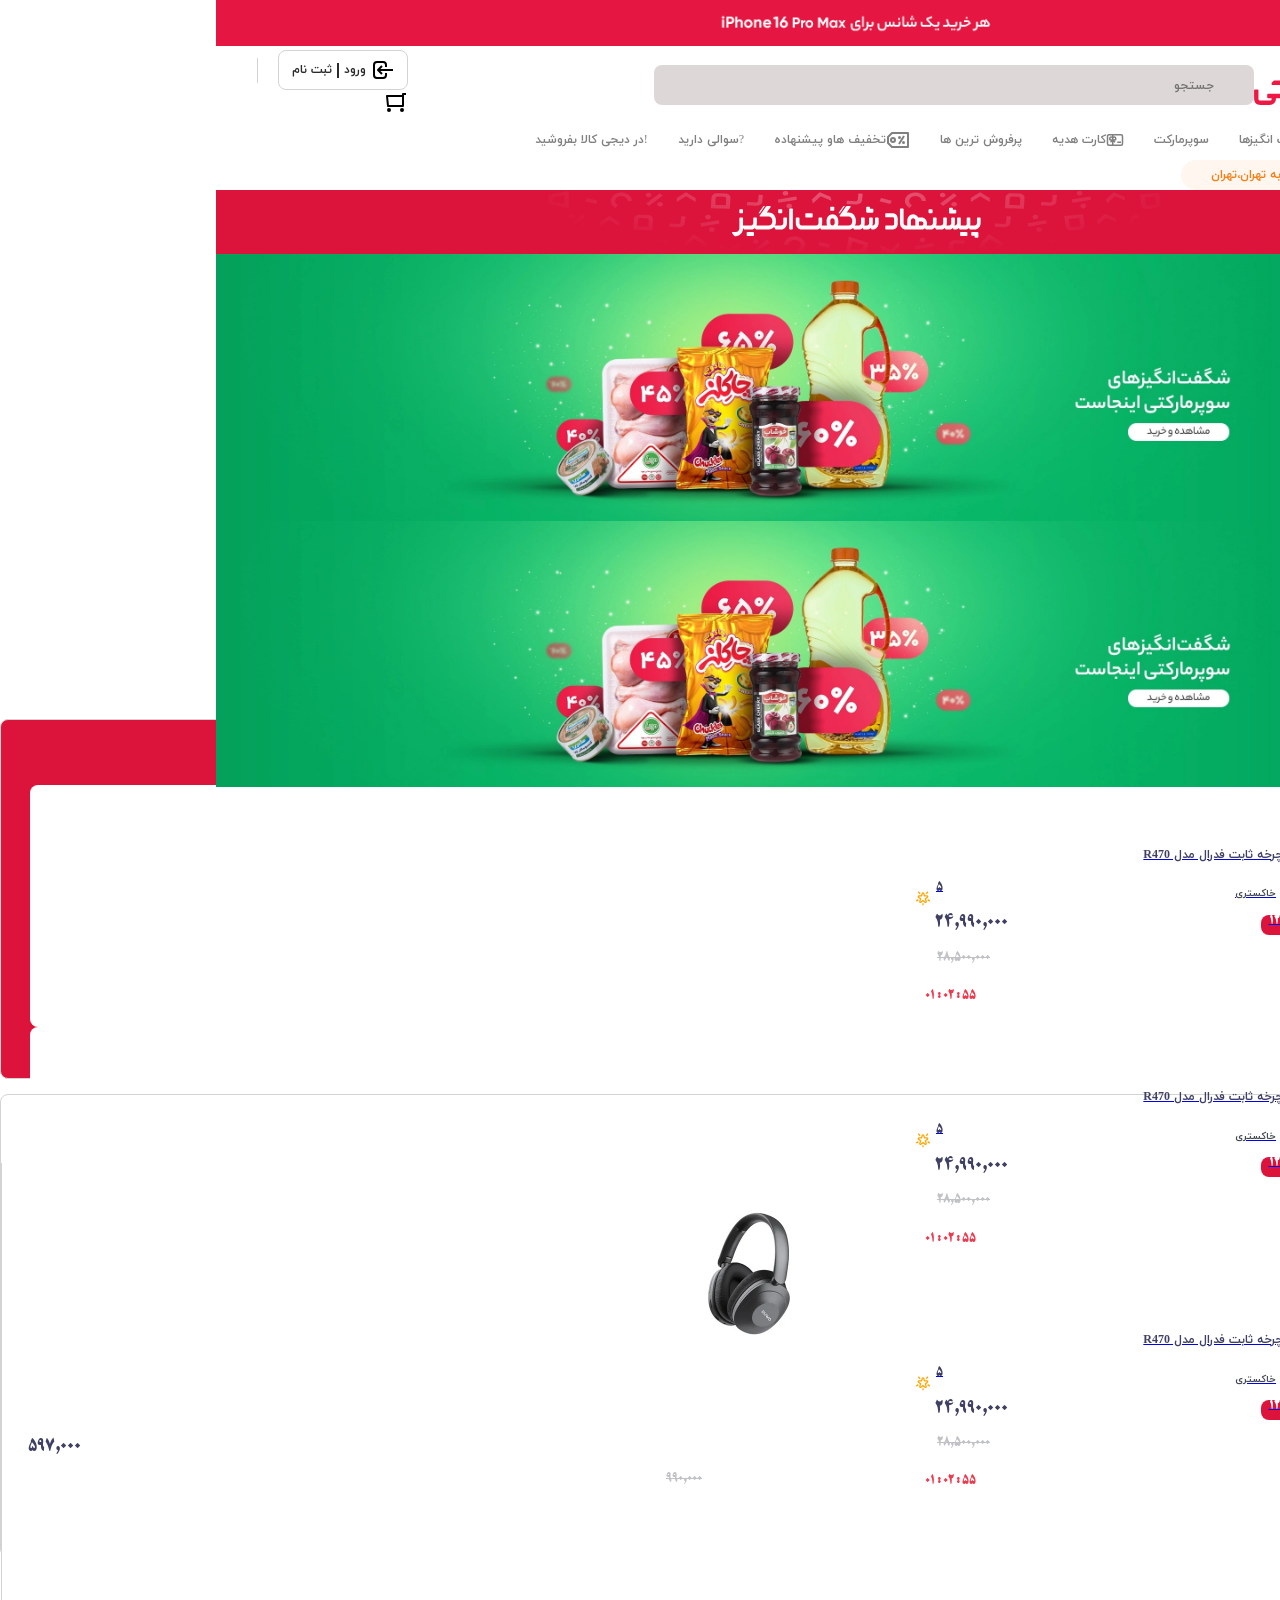
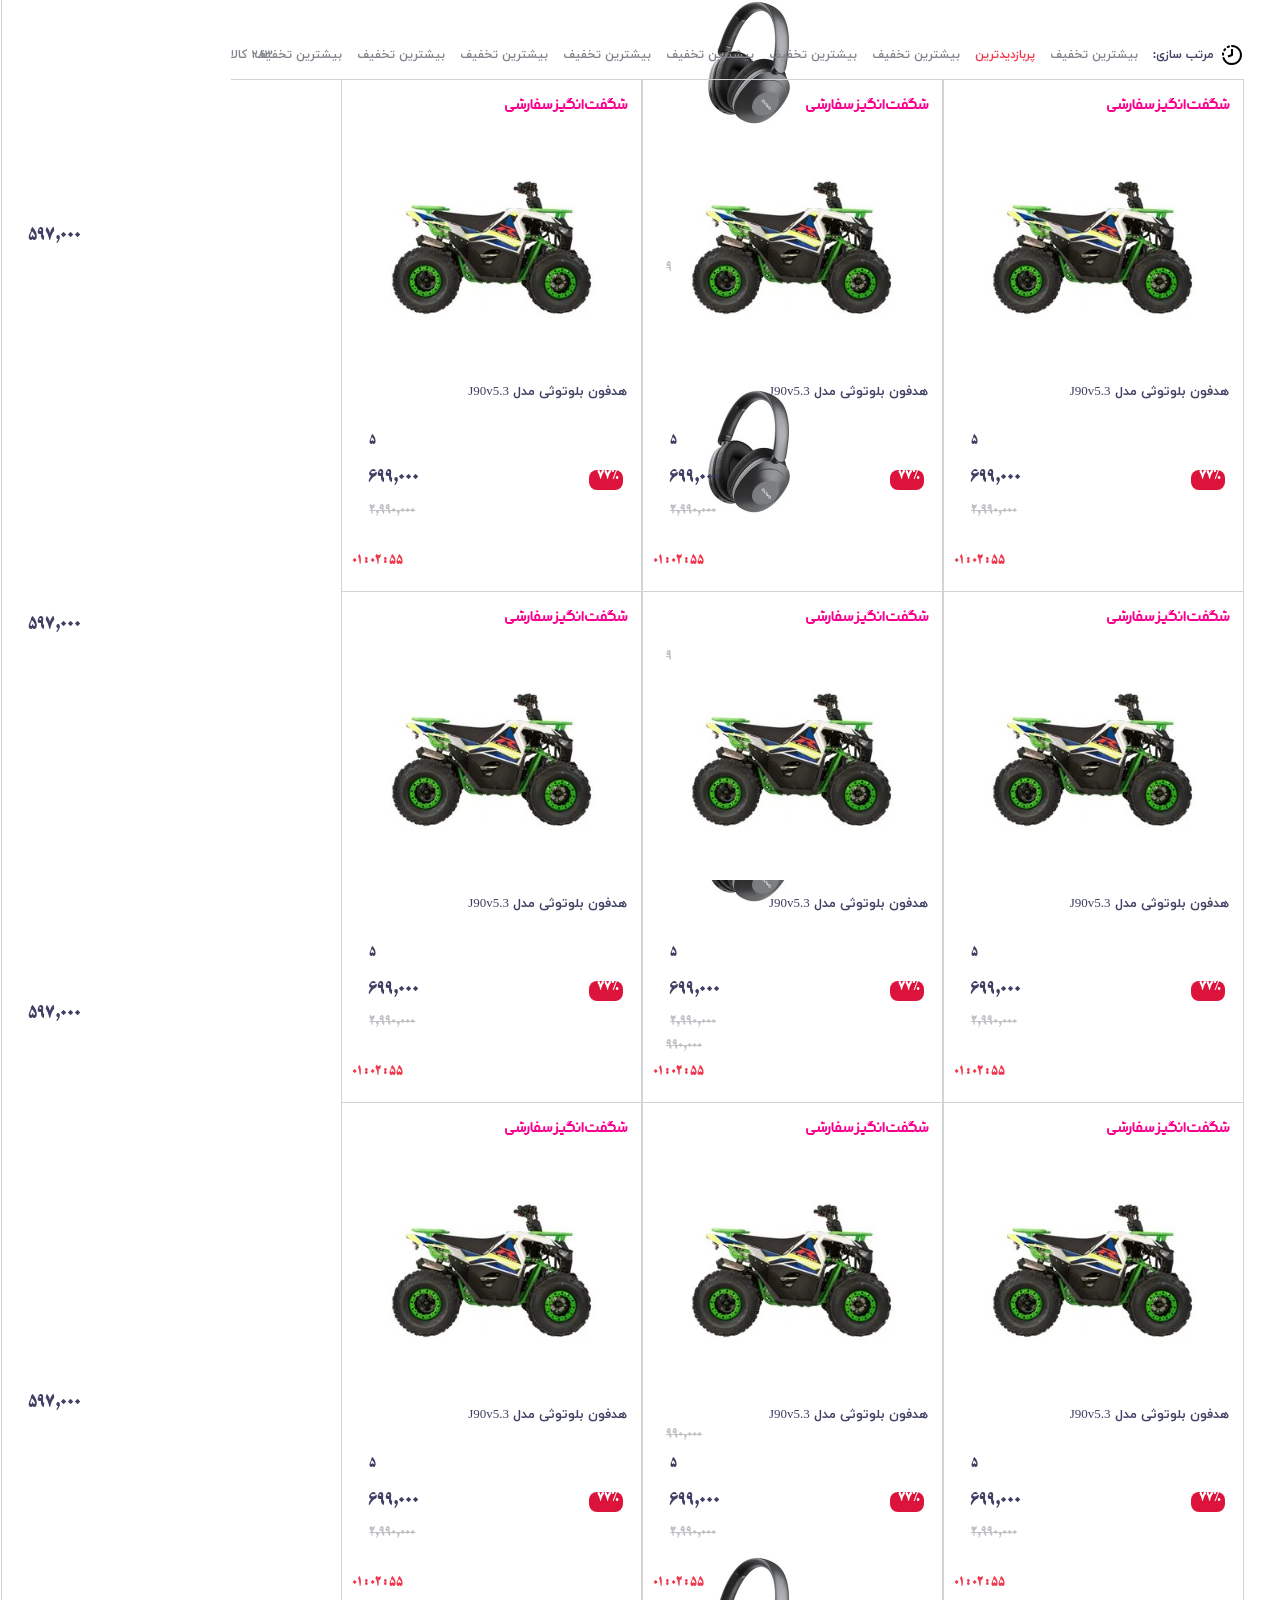
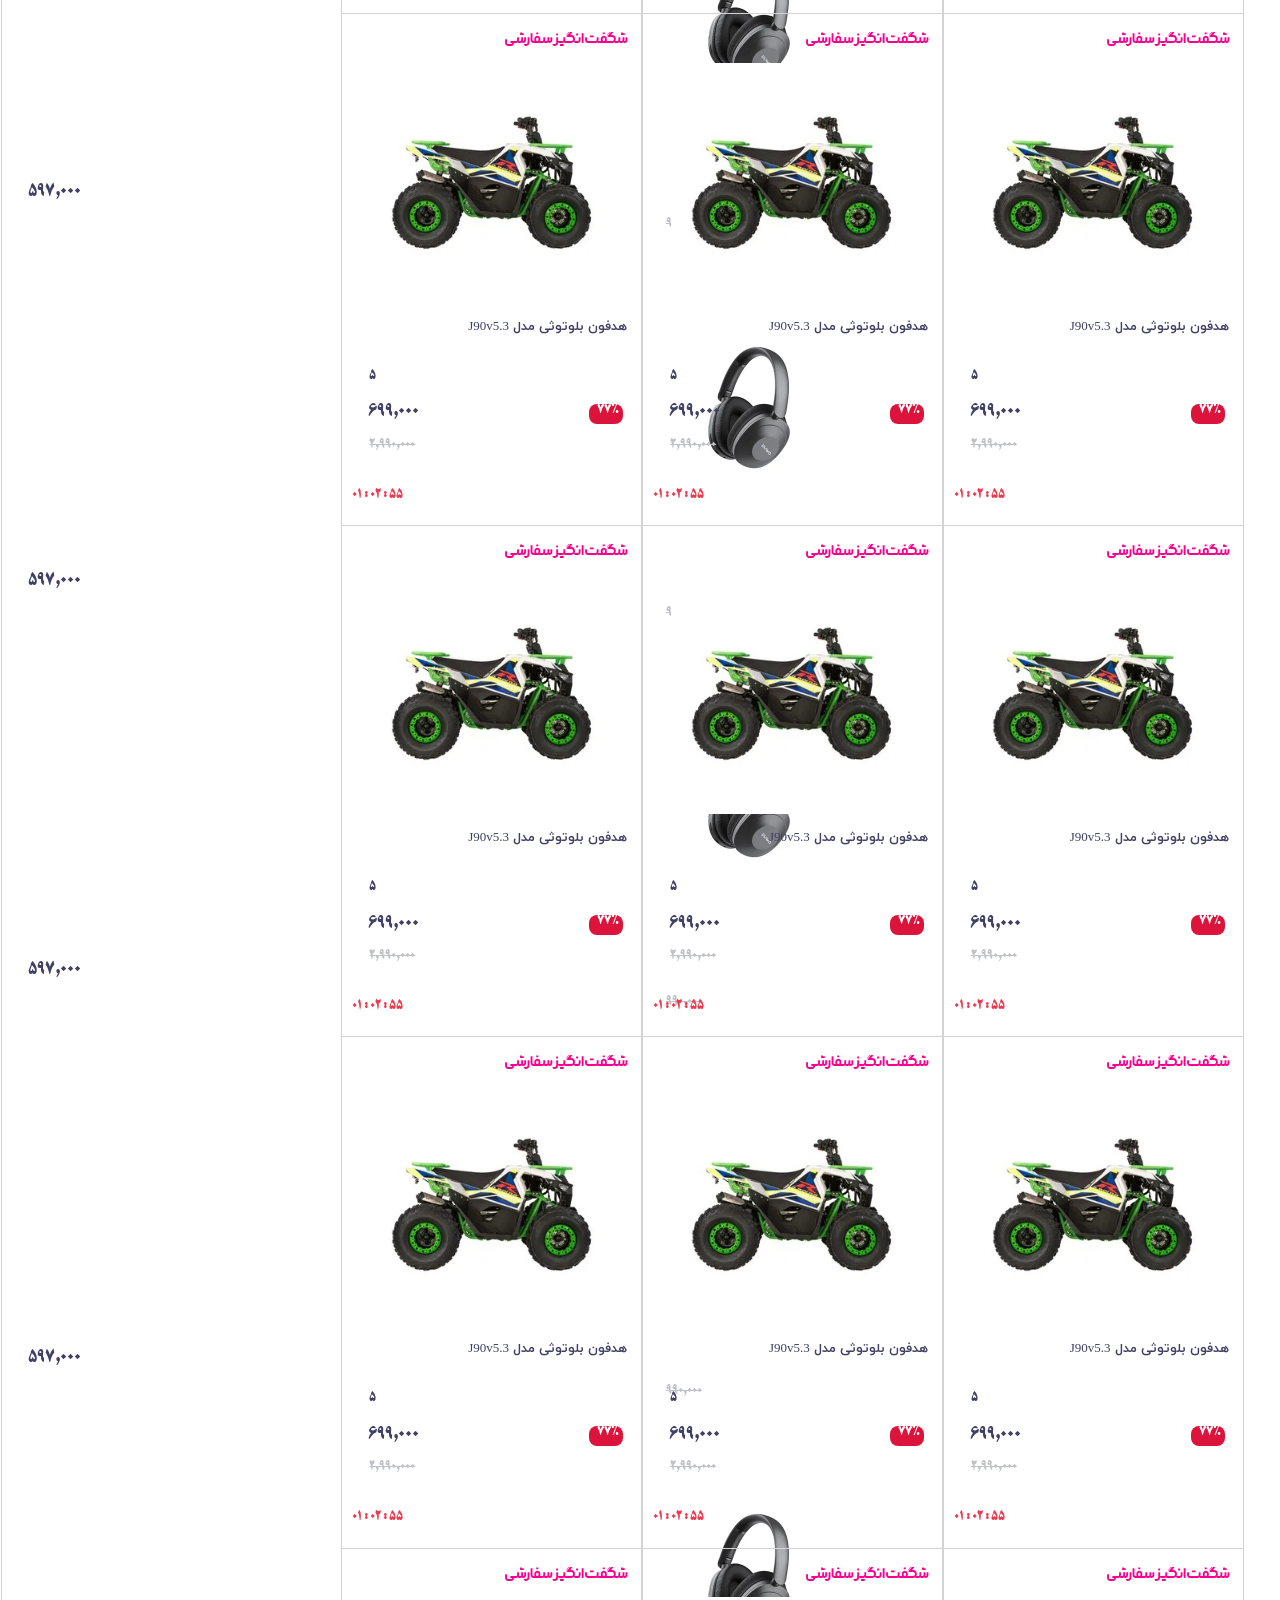
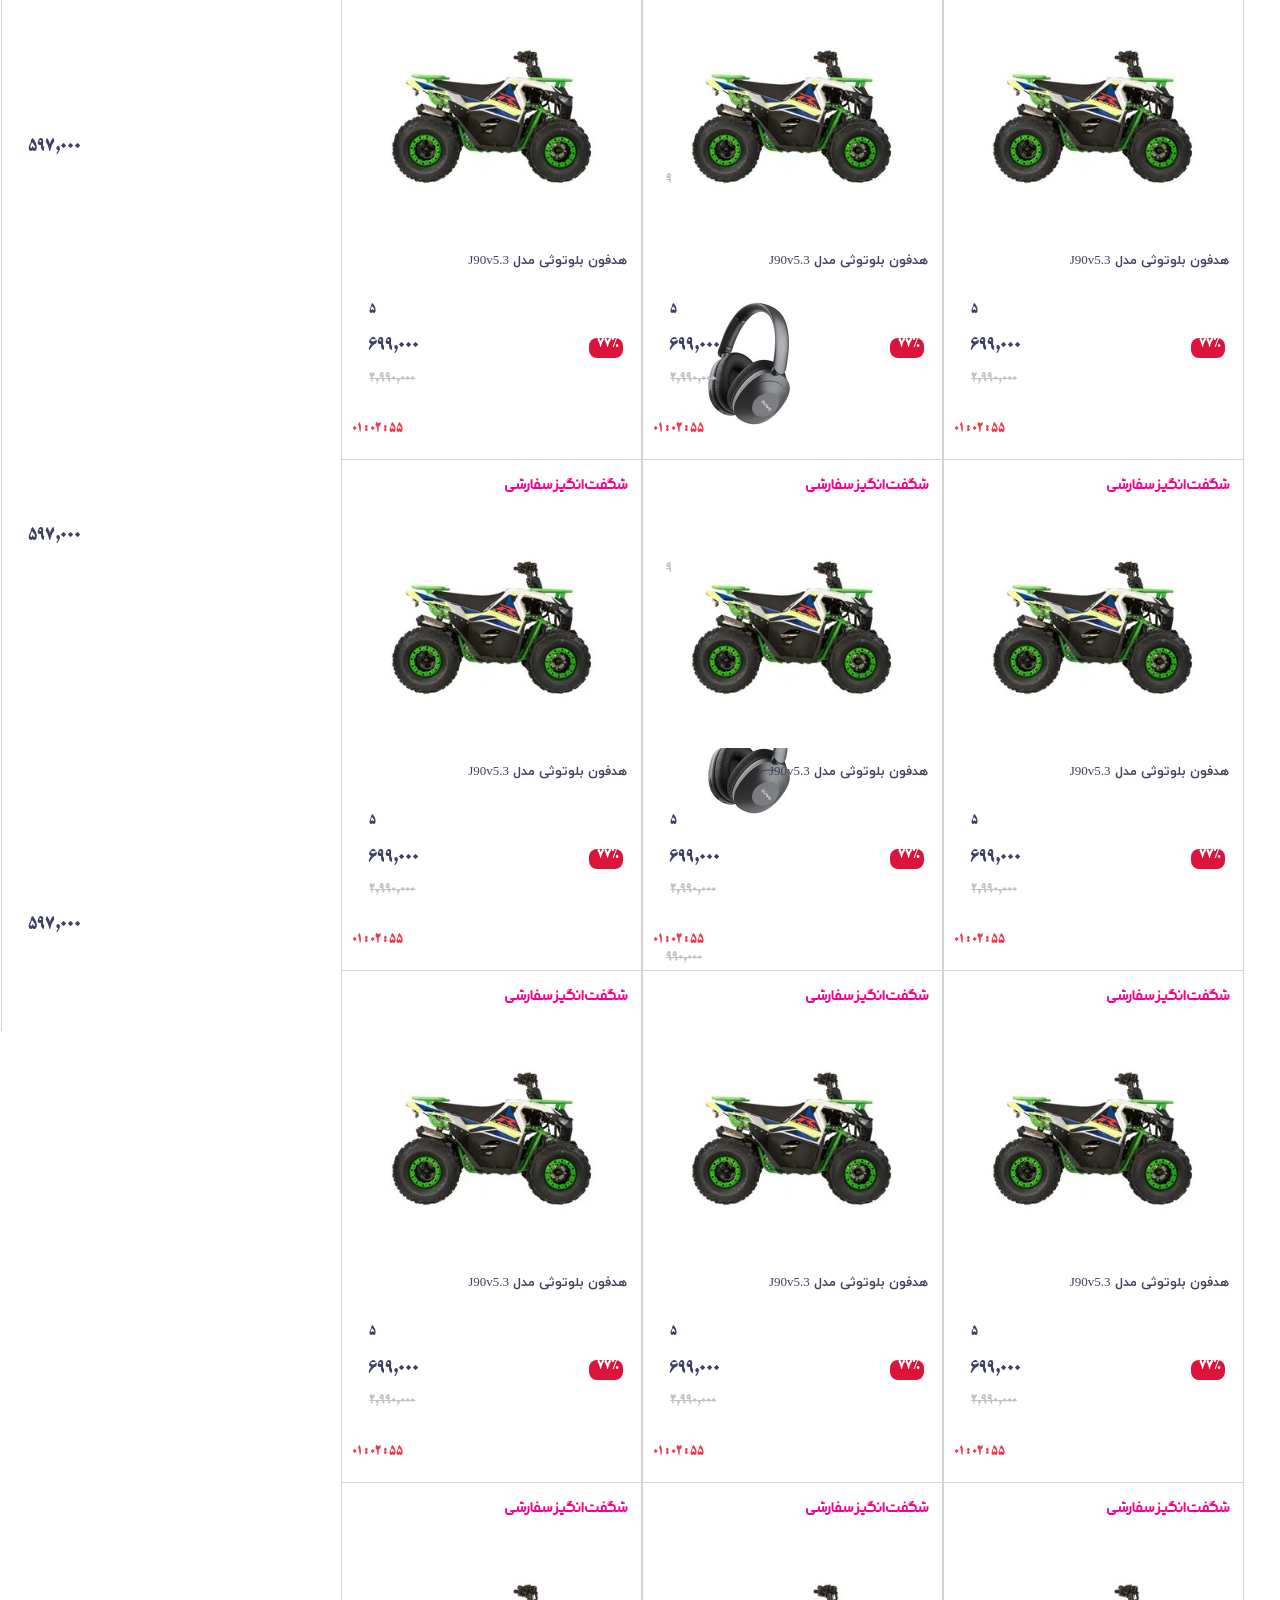
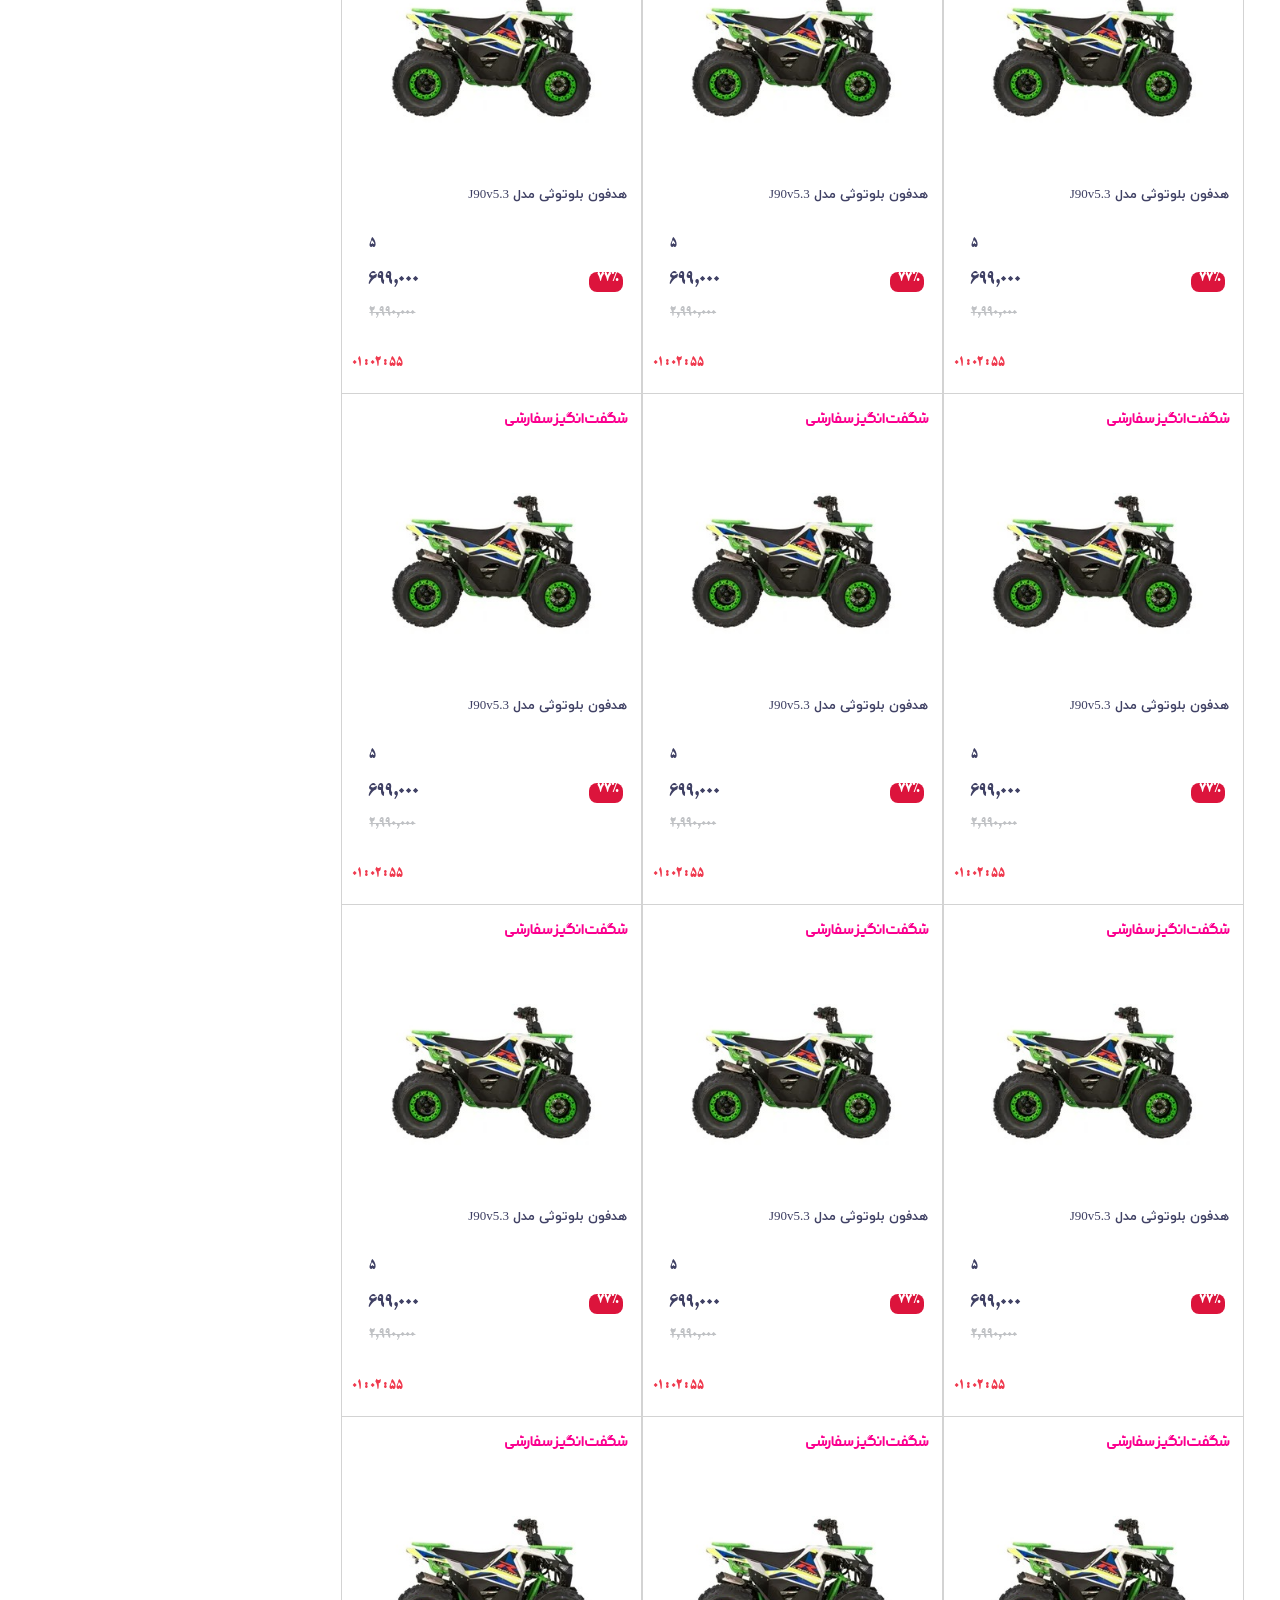
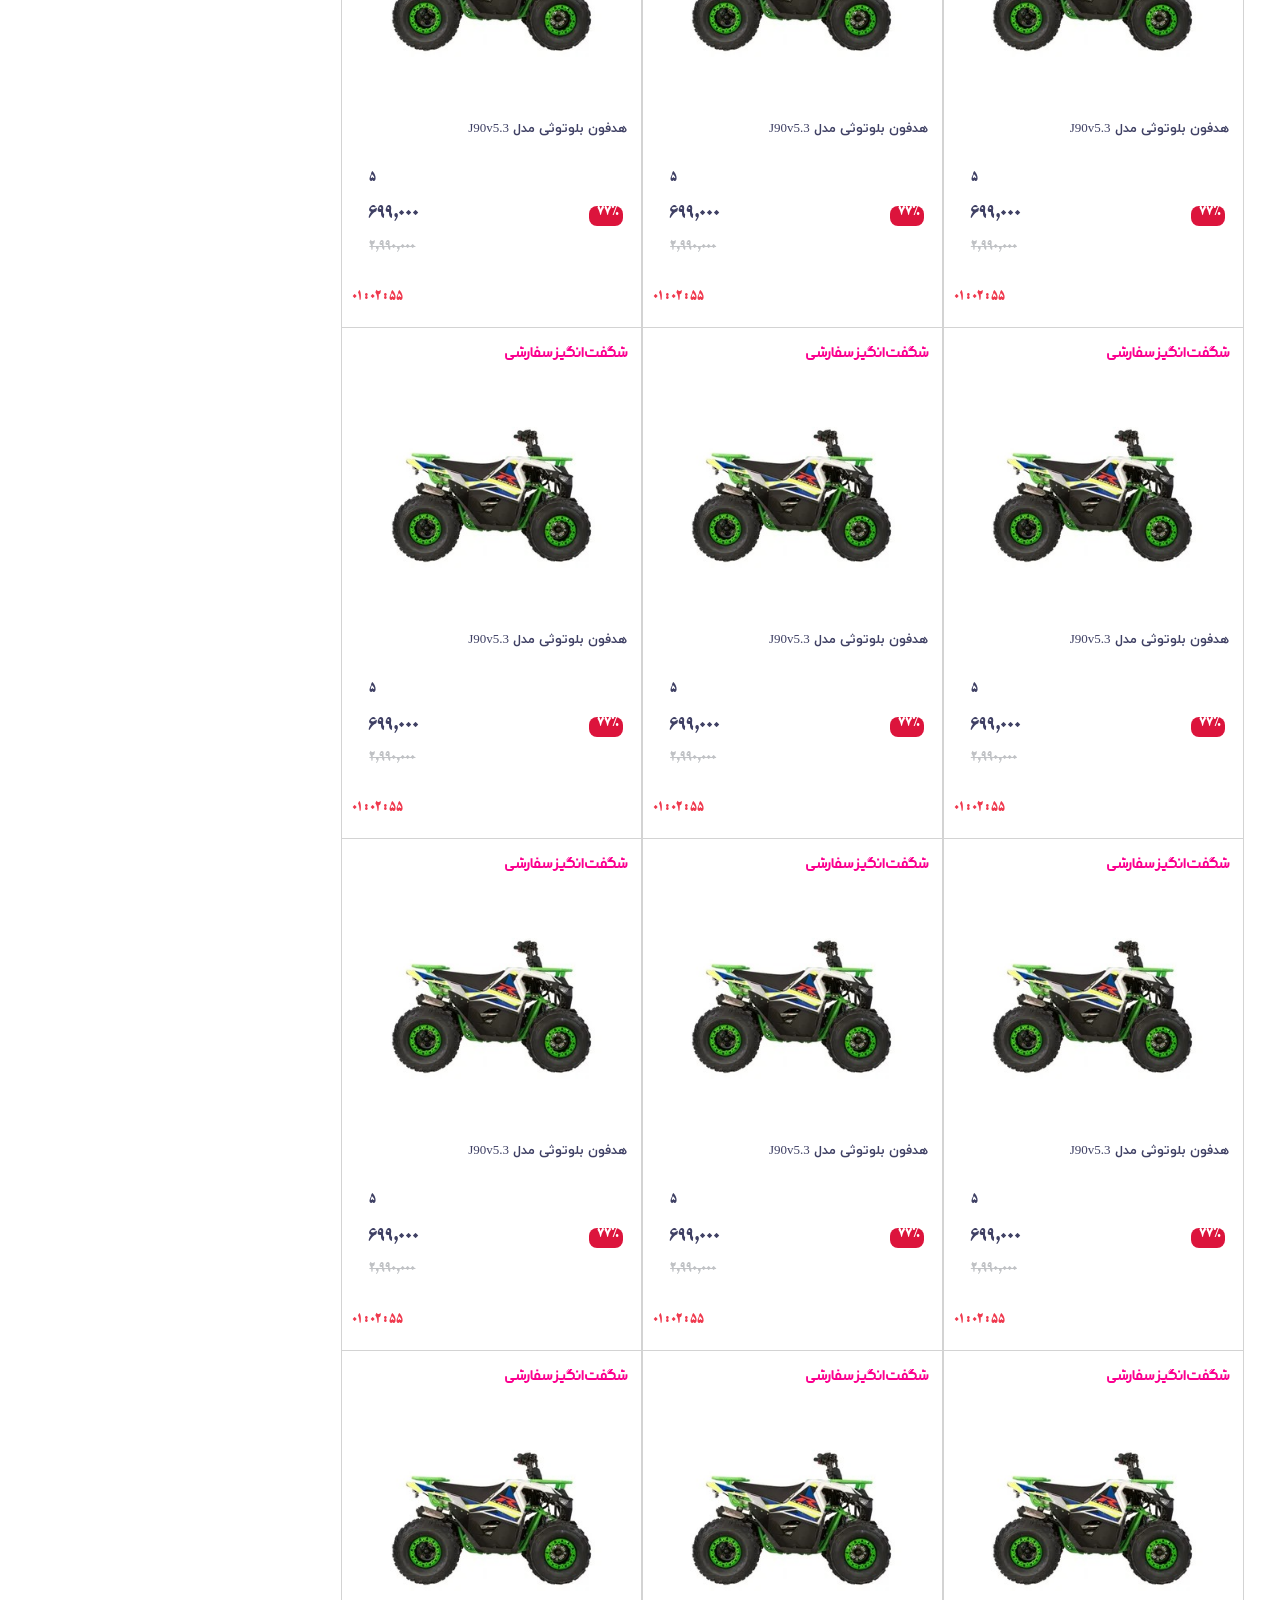
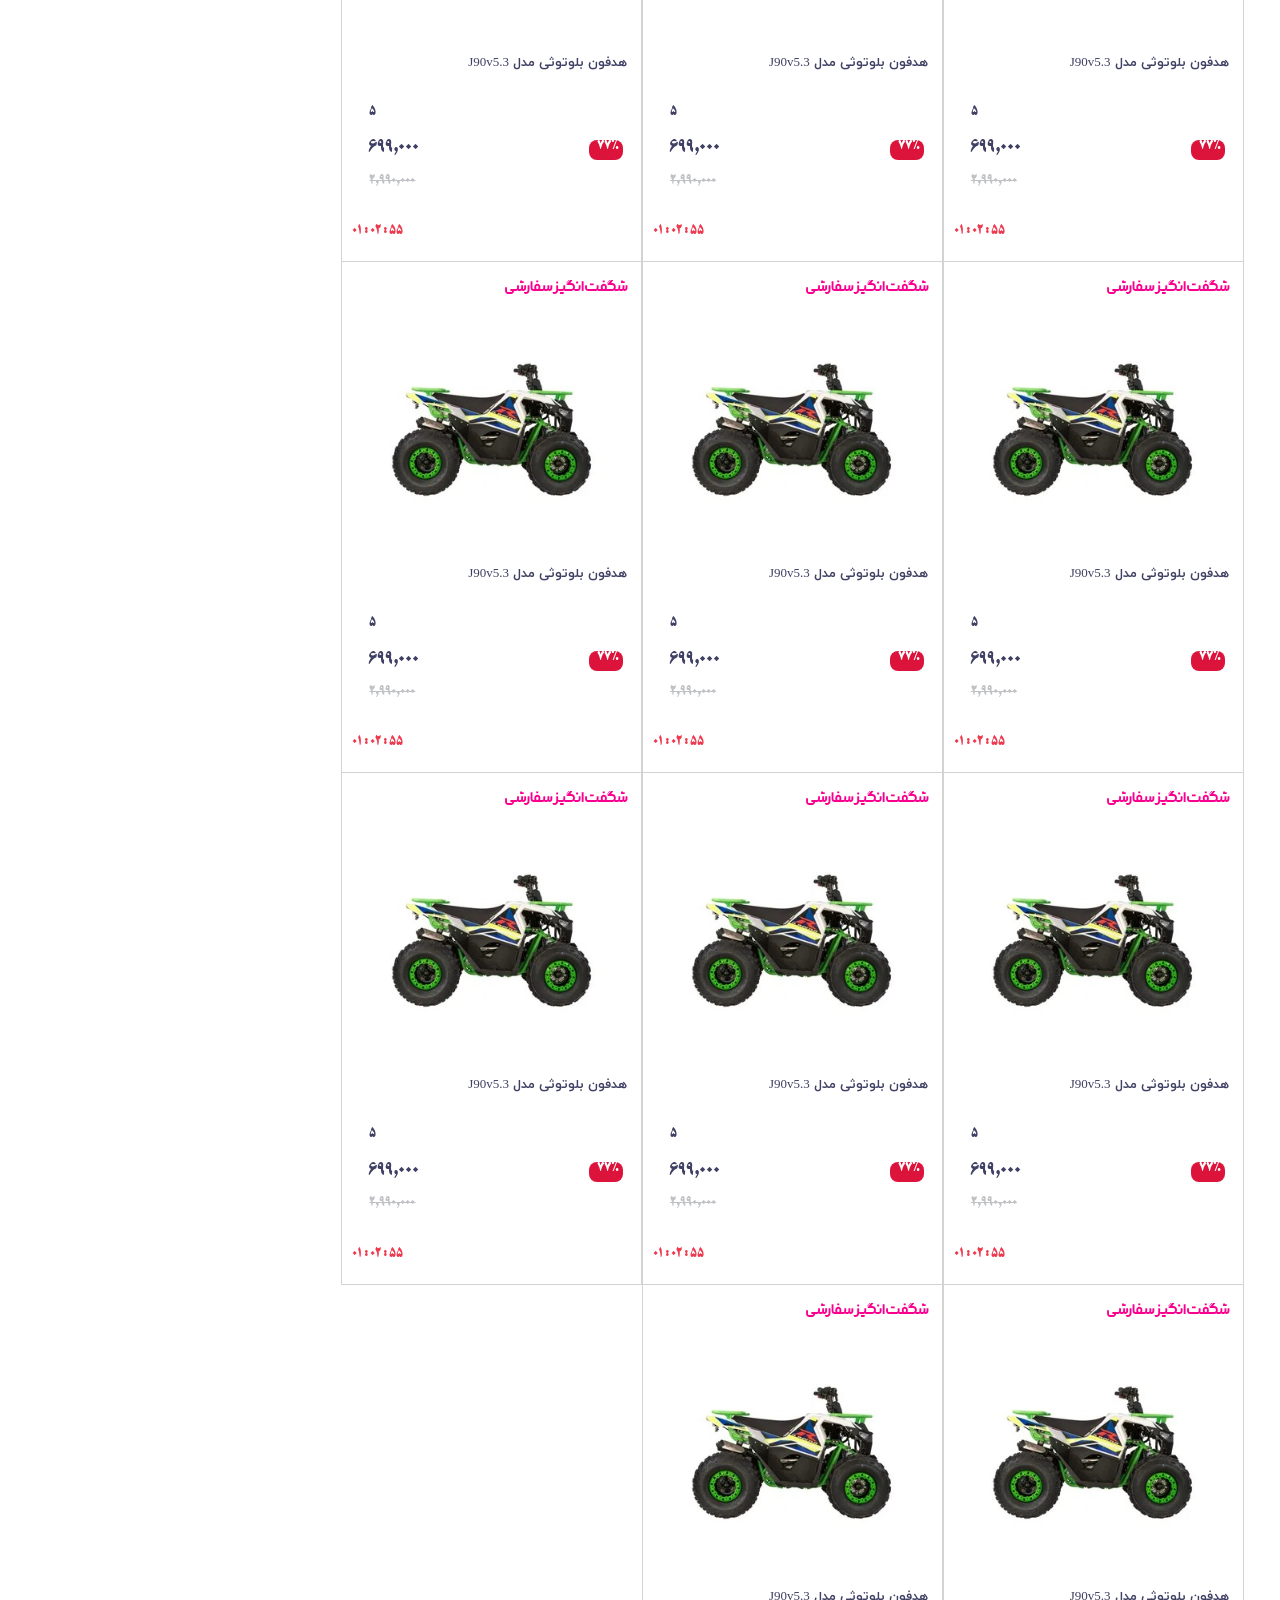
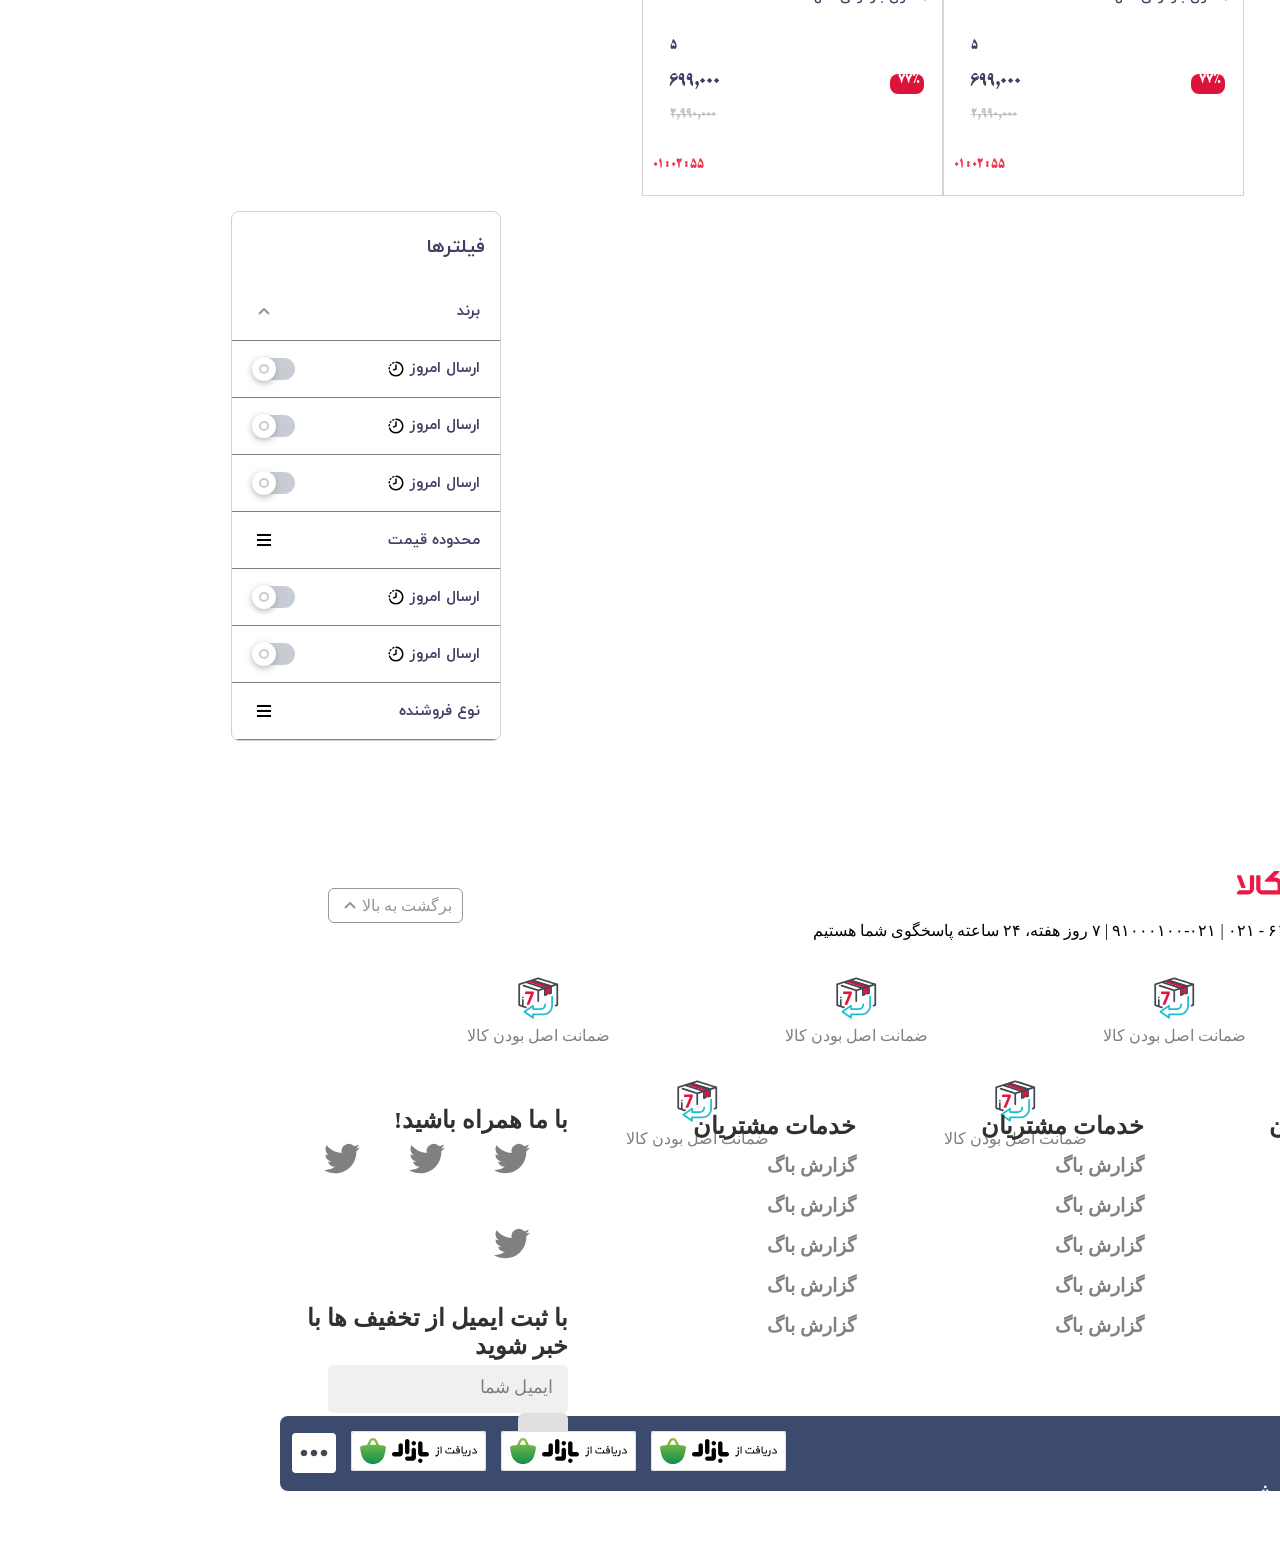
==== commit d976cade: "digikala-new" ====
--- a/incredibles.html
+++ b/incredibles.html
@@ -231,7 +231,7 @@
       <div class="amazing">
         <div class="amazing__center">
           <div class="amazing__center__top">
-            <img src="./incredibles.images/amazing/img-1.svg" alt="" />
+            <img src="./svgs/starinc.svg" alt="" />
             <h1>شگفت‌انگیز روز</h1>
           </div>
           <div class="amazing__center__bottom">
@@ -243,13 +243,13 @@
                     <div class="swiper-slide-amazing-item">
                       <div class="swiper-slide-amazing-item-top">
                         <img
-                          src="./incredibles.images/amazing/img-2.svg"
+                          src="./svgs/shegftred.svg"
                           alt=""
                         />
                       </div>
                       <div class="swiper-slide-amazing-item-right">
                         <img
-                          src="./incredibles.images/amazing/img-1.png"
+                          src="./img/img-inc/6d3857a170807e1156a37db130c51a5a.jpg"
                           alt=""
                         />
                       </div>
@@ -260,7 +260,7 @@
                         <div class="swiper-slide-amazing-item-left-star">
                           <p>
                             <img
-                              src="./incredibles.images/amazing/img-3.svg"
+                              src="svgs/star.svg"
                               alt=""
                             />
                             ۵
@@ -298,13 +298,13 @@
                     <div class="swiper-slide-amazing-item">
                       <div class="swiper-slide-amazing-item-top">
                         <img
-                          src="./incredibles.images/amazing/img-2.svg"
+                          src="./svgs/shegftred.svg"
                           alt=""
                         />
                       </div>
                       <div class="swiper-slide-amazing-item-right">
                         <img
-                          src="./incredibles.images/amazing/img-1.png"
+                          src="./img/img-inc/6d3857a170807e1156a37db130c51a5a.jpg"
                           alt=""
                         />
                       </div>
@@ -315,7 +315,7 @@
                         <div class="swiper-slide-amazing-item-left-star">
                           <p>
                             <img
-                              src="./incredibles.images/amazing/img-3.svg"
+                              src="svgs/star.svg"
                               alt=""
                             />
                             ۵
@@ -353,13 +353,13 @@
                     <div class="swiper-slide-amazing-item">
                       <div class="swiper-slide-amazing-item-top">
                         <img
-                          src="./incredibles.images/amazing/img-2.svg"
+                          src="./svgs/shegftred.svg"
                           alt=""
                         />
                       </div>
                       <div class="swiper-slide-amazing-item-right">
                         <img
-                          src="./incredibles.images/amazing/img-1.png"
+                          src="./img/img-inc/6d3857a170807e1156a37db130c51a5a.jpg"
                           alt=""
                         />
                       </div>
@@ -370,7 +370,7 @@
                         <div class="swiper-slide-amazing-item-left-star">
                           <p>
                             <img
-                              src="./incredibles.images/amazing/img-3.svg"
+                              src="svgs/star.svg"
                               alt=""
                             />
                             ۵
@@ -416,7 +416,7 @@
       <div class="calm">
         <div class="calm__center">
           <div class="calm__center__top">
-            <img src="./incredibles.images/calm/img-1.svg" alt="" />
+            <img src="./svgs/watch.svg" alt="" />
             <h1>شگفت‌انگیز سفارشی</h1>
           </div>
           <div class="calm__center__bottom">
@@ -426,10 +426,10 @@
                 <div class="swiper-slide">
                   <div class="swiper-slide-item-calm">
                     <div class="swiper-slide-item-calm-svg">
-                      <img src="./incredibles.images/calm/img-2.svg" alt="" />
+                      <img src="./svgs/shegftbanafsh.svg" alt="" />
                     </div>
                     <div class="swiper-slide-item-calm-img">
-                      <img src="./incredibles.images/calm/img-1.png" alt="" />
+                      <img src="img/img-inc/d6e310fa74dea4de0440c8c2927a3722.jpg" alt="" />
                     </div>
                     <div class="swiper-slide-item-calm-text">
                       <h3>موزن گوش و بینی و خط زن رومئو مدل RM-2929</h3>
@@ -457,10 +457,10 @@
                 <div class="swiper-slide">
                   <div class="swiper-slide-item-calm">
                     <div class="swiper-slide-item-calm-svg">
-                      <img src="./incredibles.images/calm/img-2.svg" alt="" />
+                      <img src="./svgs/shegftbanafsh.svg" alt="" />
                     </div>
                     <div class="swiper-slide-item-calm-img">
-                      <img src="./incredibles.images/calm/img-1.png" alt="" />
+                      <img src="img/img-inc/d6e310fa74dea4de0440c8c2927a3722.jpg" alt="" />
                     </div>
                     <div class="swiper-slide-item-calm-text">
                       <h3>موزن گوش و بینی و خط زن رومئو مدل RM-2929</h3>
@@ -488,10 +488,10 @@
                 <div class="swiper-slide">
                   <div class="swiper-slide-item-calm">
                     <div class="swiper-slide-item-calm-svg">
-                      <img src="./incredibles.images/calm/img-2.svg" alt="" />
+                      <img src="./svgs/shegftbanafsh.svg" alt="" />
                     </div>
                     <div class="swiper-slide-item-calm-img">
-                      <img src="./incredibles.images/calm/img-1.png" alt="" />
+                      <img src="img/img-inc/d6e310fa74dea4de0440c8c2927a3722.jpg" alt="" />
                     </div>
                     <div class="swiper-slide-item-calm-text">
                       <h3>موزن گوش و بینی و خط زن رومئو مدل RM-2929</h3>
@@ -519,10 +519,10 @@
                 <div class="swiper-slide">
                   <div class="swiper-slide-item-calm">
                     <div class="swiper-slide-item-calm-svg">
-                      <img src="./incredibles.images/calm/img-2.svg" alt="" />
+                      <img src="./svgs/shegftbanafsh.svg" alt="" />
                     </div>
                     <div class="swiper-slide-item-calm-img">
-                      <img src="./incredibles.images/calm/img-1.png" alt="" />
+                      <img src="img/img-inc/d6e310fa74dea4de0440c8c2927a3722.jpg" alt="" />
                     </div>
                     <div class="swiper-slide-item-calm-text">
                       <h3>موزن گوش و بینی و خط زن رومئو مدل RM-2929</h3>
@@ -550,10 +550,10 @@
                 <div class="swiper-slide">
                   <div class="swiper-slide-item-calm">
                     <div class="swiper-slide-item-calm-svg">
-                      <img src="./incredibles.images/calm/img-2.svg" alt="" />
+                      <img src="./svgs/shegftbanafsh.svg" alt="" />
                     </div>
                     <div class="swiper-slide-item-calm-img">
-                      <img src="./incredibles.images/calm/img-1.png" alt="" />
+                      <img src="img/img-inc/d6e310fa74dea4de0440c8c2927a3722.jpg" alt="" />
                     </div>
                     <div class="swiper-slide-item-calm-text">
                       <h3>موزن گوش و بینی و خط زن رومئو مدل RM-2929</h3>
@@ -581,10 +581,10 @@
                 <div class="swiper-slide">
                   <div class="swiper-slide-item-calm">
                     <div class="swiper-slide-item-calm-svg">
-                      <img src="./incredibles.images/calm/img-2.svg" alt="" />
+                      <img src="./svgs/shegftbanafsh.svg" alt="" />
                     </div>
                     <div class="swiper-slide-item-calm-img">
-                      <img src="./incredibles.images/calm/img-1.png" alt="" />
+                      <img src="img/img-inc/d6e310fa74dea4de0440c8c2927a3722.jpg" alt="" />
                     </div>
                     <div class="swiper-slide-item-calm-text">
                       <h3>موزن گوش و بینی و خط زن رومئو مدل RM-2929</h3>
@@ -612,10 +612,10 @@
                 <div class="swiper-slide">
                   <div class="swiper-slide-item-calm">
                     <div class="swiper-slide-item-calm-svg">
-                      <img src="./incredibles.images/calm/img-2.svg" alt="" />
+                      <img src="./svgs/shegftbanafsh.svg" alt="" />
                     </div>
                     <div class="swiper-slide-item-calm-img">
-                      <img src="./incredibles.images/calm/img-1.png" alt="" />
+                      <img src="img/img-inc/d6e310fa74dea4de0440c8c2927a3722.jpg" alt="" />
                     </div>
                     <div class="swiper-slide-item-calm-text">
                       <h3>موزن گوش و بینی و خط زن رومئو مدل RM-2929</h3>
@@ -643,10 +643,10 @@
                 <div class="swiper-slide">
                   <div class="swiper-slide-item-calm">
                     <div class="swiper-slide-item-calm-svg">
-                      <img src="./incredibles.images/calm/img-2.svg" alt="" />
+                      <img src="./svgs/shegftbanafsh.svg" alt="" />
                     </div>
                     <div class="swiper-slide-item-calm-img">
-                      <img src="./incredibles.images/calm/img-1.png" alt="" />
+                      <img src="img/img-inc/d6e310fa74dea4de0440c8c2927a3722.jpg" alt="" />
                     </div>
                     <div class="swiper-slide-item-calm-text">
                       <h3>موزن گوش و بینی و خط زن رومئو مدل RM-2929</h3>
@@ -674,10 +674,10 @@
                 <div class="swiper-slide">
                   <div class="swiper-slide-item-calm">
                     <div class="swiper-slide-item-calm-svg">
-                      <img src="./incredibles.images/calm/img-2.svg" alt="" />
+                      <img src="./svgs/shegftbanafsh.svg" alt="" />
                     </div>
                     <div class="swiper-slide-item-calm-img">
-                      <img src="./incredibles.images/calm/img-1.png" alt="" />
+                      <img src="img/img-inc/d6e310fa74dea4de0440c8c2927a3722.jpg" alt="" />
                     </div>
                     <div class="swiper-slide-item-calm-text">
                       <h3>موزن گوش و بینی و خط زن رومئو مدل RM-2929</h3>
@@ -705,10 +705,10 @@
                 <div class="swiper-slide">
                   <div class="swiper-slide-item-calm">
                     <div class="swiper-slide-item-calm-svg">
-                      <img src="./incredibles.images/calm/img-2.svg" alt="" />
+                      <img src="./svgs/shegftbanafsh.svg" alt="" />
                     </div>
                     <div class="swiper-slide-item-calm-img">
-                      <img src="./incredibles.images/calm/img-1.png" alt="" />
+                      <img src="img/img-inc/d6e310fa74dea4de0440c8c2927a3722.jpg" alt="" />
                     </div>
                     <div class="swiper-slide-item-calm-text">
                       <h3>موزن گوش و بینی و خط زن رومئو مدل RM-2929</h3>
@@ -736,10 +736,10 @@
                 <div class="swiper-slide">
                   <div class="swiper-slide-item-calm">
                     <div class="swiper-slide-item-calm-svg">
-                      <img src="./incredibles.images/calm/img-2.svg" alt="" />
+                      <img src="./svgs/shegftbanafsh.svg" alt="" />
                     </div>
                     <div class="swiper-slide-item-calm-img">
-                      <img src="./incredibles.images/calm/img-1.png" alt="" />
+                      <img src="img/img-inc/d6e310fa74dea4de0440c8c2927a3722.jpg" alt="" />
                     </div>
                     <div class="swiper-slide-item-calm-text">
                       <h3>موزن گوش و بینی و خط زن رومئو مدل RM-2929</h3>
@@ -767,10 +767,10 @@
                 <div class="swiper-slide">
                   <div class="swiper-slide-item-calm">
                     <div class="swiper-slide-item-calm-svg">
-                      <img src="./incredibles.images/calm/img-2.svg" alt="" />
+                      <img src="./svgs/shegftbanafsh.svg" alt="" />
                     </div>
                     <div class="swiper-slide-item-calm-img">
-                      <img src="./incredibles.images/calm/img-1.png" alt="" />
+                      <img src="img/img-inc/d6e310fa74dea4de0440c8c2927a3722.jpg" alt="" />
                     </div>
                     <div class="swiper-slide-item-calm-text">
                       <h3>موزن گوش و بینی و خط زن رومئو مدل RM-2929</h3>
@@ -811,7 +811,7 @@
         <div class="work__left">
           <div class="work__left__top">
             <p>
-              <img src="./incredibles.images/work/work-left/img-1.svg" alt="" />
+              <img src="./svgs/watch.svg" alt="" />
               مرتب سازی:
             </p>
             <p style="color: #81858b">بیشترین تخفیف</p>
@@ -827,1825 +827,1825 @@
           </div>
           <div class="work__left__bottom">
             <div class="work__left__top__svg">
-              <img src="./incredibles.images/work/work-left/img-2.svg" alt="" />
-            </div>
-            <div class="work__left__top__img">
-              <img src="./incredibles.images/work/work-left/img-1.png" alt="" />
-            </div>
-            <div class="work__left__img__text">
-              <h2>هدفون بلوتوثی مدل J9͏0͏v5.3</h2>
-            </div>
-            <div class="work__left__star">
-              <p>
-                <img
-                  src="./incredibles.images/work/work-left/img-3.svg"
-                  alt=""
-                />
-                ۵
-              </p>
-            </div>
-            <div class="work__left__price__left">
-              <img src="./incredibles.images/work/work-left/img-4.svg" alt="" />
-              <p>۶۹۹,۰۰۰</p>
-            </div>
-            <div class="work__left__Price__right">
-              <p>۷۷%</p>
-            </div>
-            <div class="work__left__discount">
-              <p>۲,۹۹۰,۰۰۰</p>
-            </div>
-            <div class="work__left__time">
-              <p>۵۵ : ۰۲ : ۰۱</p>
-            </div>
-          </div>
-          <div class="work__left__bottom">
-            <div class="work__left__top__svg">
-              <img src="./incredibles.images/work/work-left/img-2.svg" alt="" />
-            </div>
-            <div class="work__left__top__img">
-              <img src="./incredibles.images/work/work-left/img-1.png" alt="" />
-            </div>
-            <div class="work__left__img__text">
-              <h2>هدفون بلوتوثی مدل J9͏0͏v5.3</h2>
-            </div>
-            <div class="work__left__star">
-              <p>
-                <img
-                  src="./incredibles.images/work/work-left/img-3.svg"
-                  alt=""
-                />
-                ۵
-              </p>
-            </div>
-            <div class="work__left__price__left">
-              <img src="./incredibles.images/work/work-left/img-4.svg" alt="" />
-              <p>۶۹۹,۰۰۰</p>
-            </div>
-            <div class="work__left__Price__right">
-              <p>۷۷%</p>
-            </div>
-            <div class="work__left__discount">
-              <p>۲,۹۹۰,۰۰۰</p>
-            </div>
-            <div class="work__left__time">
-              <p>۵۵ : ۰۲ : ۰۱</p>
-            </div>
-          </div>
-          <div class="work__left__bottom">
-            <div class="work__left__top__svg">
-              <img src="./incredibles.images/work/work-left/img-2.svg" alt="" />
-            </div>
-            <div class="work__left__top__img">
-              <img src="./incredibles.images/work/work-left/img-1.png" alt="" />
-            </div>
-            <div class="work__left__img__text">
-              <h2>هدفون بلوتوثی مدل J9͏0͏v5.3</h2>
-            </div>
-            <div class="work__left__star">
-              <p>
-                <img
-                  src="./incredibles.images/work/work-left/img-3.svg"
-                  alt=""
-                />
-                ۵
-              </p>
-            </div>
-            <div class="work__left__price__left">
-              <img src="./incredibles.images/work/work-left/img-4.svg" alt="" />
-              <p>۶۹۹,۰۰۰</p>
-            </div>
-            <div class="work__left__Price__right">
-              <p>۷۷%</p>
-            </div>
-            <div class="work__left__discount">
-              <p>۲,۹۹۰,۰۰۰</p>
-            </div>
-            <div class="work__left__time">
-              <p>۵۵ : ۰۲ : ۰۱</p>
-            </div>
-          </div>
-          <div class="work__left__bottom">
-            <div class="work__left__top__svg">
-              <img src="./incredibles.images/work/work-left/img-2.svg" alt="" />
-            </div>
-            <div class="work__left__top__img">
-              <img src="./incredibles.images/work/work-left/img-1.png" alt="" />
-            </div>
-            <div class="work__left__img__text">
-              <h2>هدفون بلوتوثی مدل J9͏0͏v5.3</h2>
-            </div>
-            <div class="work__left__star">
-              <p>
-                <img
-                  src="./incredibles.images/work/work-left/img-3.svg"
-                  alt=""
-                />
-                ۵
-              </p>
-            </div>
-            <div class="work__left__price__left">
-              <img src="./incredibles.images/work/work-left/img-4.svg" alt="" />
-              <p>۶۹۹,۰۰۰</p>
-            </div>
-            <div class="work__left__Price__right">
-              <p>۷۷%</p>
-            </div>
-            <div class="work__left__discount">
-              <p>۲,۹۹۰,۰۰۰</p>
-            </div>
-            <div class="work__left__time">
-              <p>۵۵ : ۰۲ : ۰۱</p>
-            </div>
-          </div>
-          <div class="work__left__bottom">
-            <div class="work__left__top__svg">
-              <img src="./incredibles.images/work/work-left/img-2.svg" alt="" />
-            </div>
-            <div class="work__left__top__img">
-              <img src="./incredibles.images/work/work-left/img-1.png" alt="" />
-            </div>
-            <div class="work__left__img__text">
-              <h2>هدفون بلوتوثی مدل J9͏0͏v5.3</h2>
-            </div>
-            <div class="work__left__star">
-              <p>
-                <img
-                  src="./incredibles.images/work/work-left/img-3.svg"
-                  alt=""
-                />
-                ۵
-              </p>
-            </div>
-            <div class="work__left__price__left">
-              <img src="./incredibles.images/work/work-left/img-4.svg" alt="" />
-              <p>۶۹۹,۰۰۰</p>
-            </div>
-            <div class="work__left__Price__right">
-              <p>۷۷%</p>
-            </div>
-            <div class="work__left__discount">
-              <p>۲,۹۹۰,۰۰۰</p>
-            </div>
-            <div class="work__left__time">
-              <p>۵۵ : ۰۲ : ۰۱</p>
-            </div>
-          </div>
-          <div class="work__left__bottom">
-            <div class="work__left__top__svg">
-              <img src="./incredibles.images/work/work-left/img-2.svg" alt="" />
-            </div>
-            <div class="work__left__top__img">
-              <img src="./incredibles.images/work/work-left/img-1.png" alt="" />
-            </div>
-            <div class="work__left__img__text">
-              <h2>هدفون بلوتوثی مدل J9͏0͏v5.3</h2>
-            </div>
-            <div class="work__left__star">
-              <p>
-                <img
-                  src="./incredibles.images/work/work-left/img-3.svg"
-                  alt=""
-                />
-                ۵
-              </p>
-            </div>
-            <div class="work__left__price__left">
-              <img src="./incredibles.images/work/work-left/img-4.svg" alt="" />
-              <p>۶۹۹,۰۰۰</p>
-            </div>
-            <div class="work__left__Price__right">
-              <p>۷۷%</p>
-            </div>
-            <div class="work__left__discount">
-              <p>۲,۹۹۰,۰۰۰</p>
-            </div>
-            <div class="work__left__time">
-              <p>۵۵ : ۰۲ : ۰۱</p>
-            </div>
-          </div>
-          <div class="work__left__bottom">
-            <div class="work__left__top__svg">
-              <img src="./incredibles.images/work/work-left/img-2.svg" alt="" />
-            </div>
-            <div class="work__left__top__img">
-              <img src="./incredibles.images/work/work-left/img-1.png" alt="" />
-            </div>
-            <div class="work__left__img__text">
-              <h2>هدفون بلوتوثی مدل J9͏0͏v5.3</h2>
-            </div>
-            <div class="work__left__star">
-              <p>
-                <img
-                  src="./incredibles.images/work/work-left/img-3.svg"
-                  alt=""
-                />
-                ۵
-              </p>
-            </div>
-            <div class="work__left__price__left">
-              <img src="./incredibles.images/work/work-left/img-4.svg" alt="" />
-              <p>۶۹۹,۰۰۰</p>
-            </div>
-            <div class="work__left__Price__right">
-              <p>۷۷%</p>
-            </div>
-            <div class="work__left__discount">
-              <p>۲,۹۹۰,۰۰۰</p>
-            </div>
-            <div class="work__left__time">
-              <p>۵۵ : ۰۲ : ۰۱</p>
-            </div>
-          </div>
-          <div class="work__left__bottom">
-            <div class="work__left__top__svg">
-              <img src="./incredibles.images/work/work-left/img-2.svg" alt="" />
-            </div>
-            <div class="work__left__top__img">
-              <img src="./incredibles.images/work/work-left/img-1.png" alt="" />
-            </div>
-            <div class="work__left__img__text">
-              <h2>هدفون بلوتوثی مدل J9͏0͏v5.3</h2>
-            </div>
-            <div class="work__left__star">
-              <p>
-                <img
-                  src="./incredibles.images/work/work-left/img-3.svg"
-                  alt=""
-                />
-                ۵
-              </p>
-            </div>
-            <div class="work__left__price__left">
-              <img src="./incredibles.images/work/work-left/img-4.svg" alt="" />
-              <p>۶۹۹,۰۰۰</p>
-            </div>
-            <div class="work__left__Price__right">
-              <p>۷۷%</p>
-            </div>
-            <div class="work__left__discount">
-              <p>۲,۹۹۰,۰۰۰</p>
-            </div>
-            <div class="work__left__time">
-              <p>۵۵ : ۰۲ : ۰۱</p>
-            </div>
-          </div>
-          <div class="work__left__bottom">
-            <div class="work__left__top__svg">
-              <img src="./incredibles.images/work/work-left/img-2.svg" alt="" />
-            </div>
-            <div class="work__left__top__img">
-              <img src="./incredibles.images/work/work-left/img-1.png" alt="" />
-            </div>
-            <div class="work__left__img__text">
-              <h2>هدفون بلوتوثی مدل J9͏0͏v5.3</h2>
-            </div>
-            <div class="work__left__star">
-              <p>
-                <img
-                  src="./incredibles.images/work/work-left/img-3.svg"
-                  alt=""
-                />
-                ۵
-              </p>
-            </div>
-            <div class="work__left__price__left">
-              <img src="./incredibles.images/work/work-left/img-4.svg" alt="" />
-              <p>۶۹۹,۰۰۰</p>
-            </div>
-            <div class="work__left__Price__right">
-              <p>۷۷%</p>
-            </div>
-            <div class="work__left__discount">
-              <p>۲,۹۹۰,۰۰۰</p>
-            </div>
-            <div class="work__left__time">
-              <p>۵۵ : ۰۲ : ۰۱</p>
-            </div>
-          </div>
-          <div class="work__left__bottom">
-            <div class="work__left__top__svg">
-              <img src="./incredibles.images/work/work-left/img-2.svg" alt="" />
-            </div>
-            <div class="work__left__top__img">
-              <img src="./incredibles.images/work/work-left/img-1.png" alt="" />
-            </div>
-            <div class="work__left__img__text">
-              <h2>هدفون بلوتوثی مدل J9͏0͏v5.3</h2>
-            </div>
-            <div class="work__left__star">
-              <p>
-                <img
-                  src="./incredibles.images/work/work-left/img-3.svg"
-                  alt=""
-                />
-                ۵
-              </p>
-            </div>
-            <div class="work__left__price__left">
-              <img src="./incredibles.images/work/work-left/img-4.svg" alt="" />
-              <p>۶۹۹,۰۰۰</p>
-            </div>
-            <div class="work__left__Price__right">
-              <p>۷۷%</p>
-            </div>
-            <div class="work__left__discount">
-              <p>۲,۹۹۰,۰۰۰</p>
-            </div>
-            <div class="work__left__time">
-              <p>۵۵ : ۰۲ : ۰۱</p>
-            </div>
-          </div>
-          <div class="work__left__bottom">
-            <div class="work__left__top__svg">
-              <img src="./incredibles.images/work/work-left/img-2.svg" alt="" />
-            </div>
-            <div class="work__left__top__img">
-              <img src="./incredibles.images/work/work-left/img-1.png" alt="" />
-            </div>
-            <div class="work__left__img__text">
-              <h2>هدفون بلوتوثی مدل J9͏0͏v5.3</h2>
-            </div>
-            <div class="work__left__star">
-              <p>
-                <img
-                  src="./incredibles.images/work/work-left/img-3.svg"
-                  alt=""
-                />
-                ۵
-              </p>
-            </div>
-            <div class="work__left__price__left">
-              <img src="./incredibles.images/work/work-left/img-4.svg" alt="" />
-              <p>۶۹۹,۰۰۰</p>
-            </div>
-            <div class="work__left__Price__right">
-              <p>۷۷%</p>
-            </div>
-            <div class="work__left__discount">
-              <p>۲,۹۹۰,۰۰۰</p>
-            </div>
-            <div class="work__left__time">
-              <p>۵۵ : ۰۲ : ۰۱</p>
-            </div>
-          </div>
-          <div class="work__left__bottom">
-            <div class="work__left__top__svg">
-              <img src="./incredibles.images/work/work-left/img-2.svg" alt="" />
-            </div>
-            <div class="work__left__top__img">
-              <img src="./incredibles.images/work/work-left/img-1.png" alt="" />
-            </div>
-            <div class="work__left__img__text">
-              <h2>هدفون بلوتوثی مدل J9͏0͏v5.3</h2>
-            </div>
-            <div class="work__left__star">
-              <p>
-                <img
-                  src="./incredibles.images/work/work-left/img-3.svg"
-                  alt=""
-                />
-                ۵
-              </p>
-            </div>
-            <div class="work__left__price__left">
-              <img src="./incredibles.images/work/work-left/img-4.svg" alt="" />
-              <p>۶۹۹,۰۰۰</p>
-            </div>
-            <div class="work__left__Price__right">
-              <p>۷۷%</p>
-            </div>
-            <div class="work__left__discount">
-              <p>۲,۹۹۰,۰۰۰</p>
-            </div>
-            <div class="work__left__time">
-              <p>۵۵ : ۰۲ : ۰۱</p>
-            </div>
-          </div>
-          <div class="work__left__bottom">
-            <div class="work__left__top__svg">
-              <img src="./incredibles.images/work/work-left/img-2.svg" alt="" />
-            </div>
-            <div class="work__left__top__img">
-              <img src="./incredibles.images/work/work-left/img-1.png" alt="" />
-            </div>
-            <div class="work__left__img__text">
-              <h2>هدفون بلوتوثی مدل J9͏0͏v5.3</h2>
-            </div>
-            <div class="work__left__star">
-              <p>
-                <img
-                  src="./incredibles.images/work/work-left/img-3.svg"
-                  alt=""
-                />
-                ۵
-              </p>
-            </div>
-            <div class="work__left__price__left">
-              <img src="./incredibles.images/work/work-left/img-4.svg" alt="" />
-              <p>۶۹۹,۰۰۰</p>
-            </div>
-            <div class="work__left__Price__right">
-              <p>۷۷%</p>
-            </div>
-            <div class="work__left__discount">
-              <p>۲,۹۹۰,۰۰۰</p>
-            </div>
-            <div class="work__left__time">
-              <p>۵۵ : ۰۲ : ۰۱</p>
-            </div>
-          </div>
-          <div class="work__left__bottom">
-            <div class="work__left__top__svg">
-              <img src="./incredibles.images/work/work-left/img-2.svg" alt="" />
-            </div>
-            <div class="work__left__top__img">
-              <img src="./incredibles.images/work/work-left/img-1.png" alt="" />
-            </div>
-            <div class="work__left__img__text">
-              <h2>هدفون بلوتوثی مدل J9͏0͏v5.3</h2>
-            </div>
-            <div class="work__left__star">
-              <p>
-                <img
-                  src="./incredibles.images/work/work-left/img-3.svg"
-                  alt=""
-                />
-                ۵
-              </p>
-            </div>
-            <div class="work__left__price__left">
-              <img src="./incredibles.images/work/work-left/img-4.svg" alt="" />
-              <p>۶۹۹,۰۰۰</p>
-            </div>
-            <div class="work__left__Price__right">
-              <p>۷۷%</p>
-            </div>
-            <div class="work__left__discount">
-              <p>۲,۹۹۰,۰۰۰</p>
-            </div>
-            <div class="work__left__time">
-              <p>۵۵ : ۰۲ : ۰۱</p>
-            </div>
-          </div>
-          <div class="work__left__bottom">
-            <div class="work__left__top__svg">
-              <img src="./incredibles.images/work/work-left/img-2.svg" alt="" />
-            </div>
-            <div class="work__left__top__img">
-              <img src="./incredibles.images/work/work-left/img-1.png" alt="" />
-            </div>
-            <div class="work__left__img__text">
-              <h2>هدفون بلوتوثی مدل J9͏0͏v5.3</h2>
-            </div>
-            <div class="work__left__star">
-              <p>
-                <img
-                  src="./incredibles.images/work/work-left/img-3.svg"
-                  alt=""
-                />
-                ۵
-              </p>
-            </div>
-            <div class="work__left__price__left">
-              <img src="./incredibles.images/work/work-left/img-4.svg" alt="" />
-              <p>۶۹۹,۰۰۰</p>
-            </div>
-            <div class="work__left__Price__right">
-              <p>۷۷%</p>
-            </div>
-            <div class="work__left__discount">
-              <p>۲,۹۹۰,۰۰۰</p>
-            </div>
-            <div class="work__left__time">
-              <p>۵۵ : ۰۲ : ۰۱</p>
-            </div>
-          </div>
-          <div class="work__left__bottom">
-            <div class="work__left__top__svg">
-              <img src="./incredibles.images/work/work-left/img-2.svg" alt="" />
-            </div>
-            <div class="work__left__top__img">
-              <img src="./incredibles.images/work/work-left/img-1.png" alt="" />
-            </div>
-            <div class="work__left__img__text">
-              <h2>هدفون بلوتوثی مدل J9͏0͏v5.3</h2>
-            </div>
-            <div class="work__left__star">
-              <p>
-                <img
-                  src="./incredibles.images/work/work-left/img-3.svg"
-                  alt=""
-                />
-                ۵
-              </p>
-            </div>
-            <div class="work__left__price__left">
-              <img src="./incredibles.images/work/work-left/img-4.svg" alt="" />
-              <p>۶۹۹,۰۰۰</p>
-            </div>
-            <div class="work__left__Price__right">
-              <p>۷۷%</p>
-            </div>
-            <div class="work__left__discount">
-              <p>۲,۹۹۰,۰۰۰</p>
-            </div>
-            <div class="work__left__time">
-              <p>۵۵ : ۰۲ : ۰۱</p>
-            </div>
-          </div>
-          <div class="work__left__bottom">
-            <div class="work__left__top__svg">
-              <img src="./incredibles.images/work/work-left/img-2.svg" alt="" />
-            </div>
-            <div class="work__left__top__img">
-              <img src="./incredibles.images/work/work-left/img-1.png" alt="" />
-            </div>
-            <div class="work__left__img__text">
-              <h2>هدفون بلوتوثی مدل J9͏0͏v5.3</h2>
-            </div>
-            <div class="work__left__star">
-              <p>
-                <img
-                  src="./incredibles.images/work/work-left/img-3.svg"
-                  alt=""
-                />
-                ۵
-              </p>
-            </div>
-            <div class="work__left__price__left">
-              <img src="./incredibles.images/work/work-left/img-4.svg" alt="" />
-              <p>۶۹۹,۰۰۰</p>
-            </div>
-            <div class="work__left__Price__right">
-              <p>۷۷%</p>
-            </div>
-            <div class="work__left__discount">
-              <p>۲,۹۹۰,۰۰۰</p>
-            </div>
-            <div class="work__left__time">
-              <p>۵۵ : ۰۲ : ۰۱</p>
-            </div>
-          </div>
-          <div class="work__left__bottom">
-            <div class="work__left__top__svg">
-              <img src="./incredibles.images/work/work-left/img-2.svg" alt="" />
-            </div>
-            <div class="work__left__top__img">
-              <img src="./incredibles.images/work/work-left/img-1.png" alt="" />
-            </div>
-            <div class="work__left__img__text">
-              <h2>هدفون بلوتوثی مدل J9͏0͏v5.3</h2>
-            </div>
-            <div class="work__left__star">
-              <p>
-                <img
-                  src="./incredibles.images/work/work-left/img-3.svg"
-                  alt=""
-                />
-                ۵
-              </p>
-            </div>
-            <div class="work__left__price__left">
-              <img src="./incredibles.images/work/work-left/img-4.svg" alt="" />
-              <p>۶۹۹,۰۰۰</p>
-            </div>
-            <div class="work__left__Price__right">
-              <p>۷۷%</p>
-            </div>
-            <div class="work__left__discount">
-              <p>۲,۹۹۰,۰۰۰</p>
-            </div>
-            <div class="work__left__time">
-              <p>۵۵ : ۰۲ : ۰۱</p>
-            </div>
-          </div>
-          <div class="work__left__bottom">
-            <div class="work__left__top__svg">
-              <img src="./incredibles.images/work/work-left/img-2.svg" alt="" />
-            </div>
-            <div class="work__left__top__img">
-              <img src="./incredibles.images/work/work-left/img-1.png" alt="" />
-            </div>
-            <div class="work__left__img__text">
-              <h2>هدفون بلوتوثی مدل J9͏0͏v5.3</h2>
-            </div>
-            <div class="work__left__star">
-              <p>
-                <img
-                  src="./incredibles.images/work/work-left/img-3.svg"
-                  alt=""
-                />
-                ۵
-              </p>
-            </div>
-            <div class="work__left__price__left">
-              <img src="./incredibles.images/work/work-left/img-4.svg" alt="" />
-              <p>۶۹۹,۰۰۰</p>
-            </div>
-            <div class="work__left__Price__right">
-              <p>۷۷%</p>
-            </div>
-            <div class="work__left__discount">
-              <p>۲,۹۹۰,۰۰۰</p>
-            </div>
-            <div class="work__left__time">
-              <p>۵۵ : ۰۲ : ۰۱</p>
-            </div>
-          </div>
-          <div class="work__left__bottom">
-            <div class="work__left__top__svg">
-              <img src="./incredibles.images/work/work-left/img-2.svg" alt="" />
-            </div>
-            <div class="work__left__top__img">
-              <img src="./incredibles.images/work/work-left/img-1.png" alt="" />
-            </div>
-            <div class="work__left__img__text">
-              <h2>هدفون بلوتوثی مدل J9͏0͏v5.3</h2>
-            </div>
-            <div class="work__left__star">
-              <p>
-                <img
-                  src="./incredibles.images/work/work-left/img-3.svg"
-                  alt=""
-                />
-                ۵
-              </p>
-            </div>
-            <div class="work__left__price__left">
-              <img src="./incredibles.images/work/work-left/img-4.svg" alt="" />
-              <p>۶۹۹,۰۰۰</p>
-            </div>
-            <div class="work__left__Price__right">
-              <p>۷۷%</p>
-            </div>
-            <div class="work__left__discount">
-              <p>۲,۹۹۰,۰۰۰</p>
-            </div>
-            <div class="work__left__time">
-              <p>۵۵ : ۰۲ : ۰۱</p>
-            </div>
-          </div>
-          <div class="work__left__bottom">
-            <div class="work__left__top__svg">
-              <img src="./incredibles.images/work/work-left/img-2.svg" alt="" />
-            </div>
-            <div class="work__left__top__img">
-              <img src="./incredibles.images/work/work-left/img-1.png" alt="" />
-            </div>
-            <div class="work__left__img__text">
-              <h2>هدفون بلوتوثی مدل J9͏0͏v5.3</h2>
-            </div>
-            <div class="work__left__star">
-              <p>
-                <img
-                  src="./incredibles.images/work/work-left/img-3.svg"
-                  alt=""
-                />
-                ۵
-              </p>
-            </div>
-            <div class="work__left__price__left">
-              <img src="./incredibles.images/work/work-left/img-4.svg" alt="" />
-              <p>۶۹۹,۰۰۰</p>
-            </div>
-            <div class="work__left__Price__right">
-              <p>۷۷%</p>
-            </div>
-            <div class="work__left__discount">
-              <p>۲,۹۹۰,۰۰۰</p>
-            </div>
-            <div class="work__left__time">
-              <p>۵۵ : ۰۲ : ۰۱</p>
-            </div>
-          </div>
-          <div class="work__left__bottom">
-            <div class="work__left__top__svg">
-              <img src="./incredibles.images/work/work-left/img-2.svg" alt="" />
-            </div>
-            <div class="work__left__top__img">
-              <img src="./incredibles.images/work/work-left/img-1.png" alt="" />
-            </div>
-            <div class="work__left__img__text">
-              <h2>هدفون بلوتوثی مدل J9͏0͏v5.3</h2>
-            </div>
-            <div class="work__left__star">
-              <p>
-                <img
-                  src="./incredibles.images/work/work-left/img-3.svg"
-                  alt=""
-                />
-                ۵
-              </p>
-            </div>
-            <div class="work__left__price__left">
-              <img src="./incredibles.images/work/work-left/img-4.svg" alt="" />
-              <p>۶۹۹,۰۰۰</p>
-            </div>
-            <div class="work__left__Price__right">
-              <p>۷۷%</p>
-            </div>
-            <div class="work__left__discount">
-              <p>۲,۹۹۰,۰۰۰</p>
-            </div>
-            <div class="work__left__time">
-              <p>۵۵ : ۰۲ : ۰۱</p>
-            </div>
-          </div>
-          <div class="work__left__bottom">
-            <div class="work__left__top__svg">
-              <img src="./incredibles.images/work/work-left/img-2.svg" alt="" />
-            </div>
-            <div class="work__left__top__img">
-              <img src="./incredibles.images/work/work-left/img-1.png" alt="" />
-            </div>
-            <div class="work__left__img__text">
-              <h2>هدفون بلوتوثی مدل J9͏0͏v5.3</h2>
-            </div>
-            <div class="work__left__star">
-              <p>
-                <img
-                  src="./incredibles.images/work/work-left/img-3.svg"
-                  alt=""
-                />
-                ۵
-              </p>
-            </div>
-            <div class="work__left__price__left">
-              <img src="./incredibles.images/work/work-left/img-4.svg" alt="" />
-              <p>۶۹۹,۰۰۰</p>
-            </div>
-            <div class="work__left__Price__right">
-              <p>۷۷%</p>
-            </div>
-            <div class="work__left__discount">
-              <p>۲,۹۹۰,۰۰۰</p>
-            </div>
-            <div class="work__left__time">
-              <p>۵۵ : ۰۲ : ۰۱</p>
-            </div>
-          </div>
-          <div class="work__left__bottom">
-            <div class="work__left__top__svg">
-              <img src="./incredibles.images/work/work-left/img-2.svg" alt="" />
-            </div>
-            <div class="work__left__top__img">
-              <img src="./incredibles.images/work/work-left/img-1.png" alt="" />
-            </div>
-            <div class="work__left__img__text">
-              <h2>هدفون بلوتوثی مدل J9͏0͏v5.3</h2>
-            </div>
-            <div class="work__left__star">
-              <p>
-                <img
-                  src="./incredibles.images/work/work-left/img-3.svg"
-                  alt=""
-                />
-                ۵
-              </p>
-            </div>
-            <div class="work__left__price__left">
-              <img src="./incredibles.images/work/work-left/img-4.svg" alt="" />
-              <p>۶۹۹,۰۰۰</p>
-            </div>
-            <div class="work__left__Price__right">
-              <p>۷۷%</p>
-            </div>
-            <div class="work__left__discount">
-              <p>۲,۹۹۰,۰۰۰</p>
-            </div>
-            <div class="work__left__time">
-              <p>۵۵ : ۰۲ : ۰۱</p>
-            </div>
-          </div>
-          <div class="work__left__bottom">
-            <div class="work__left__top__svg">
-              <img src="./incredibles.images/work/work-left/img-2.svg" alt="" />
-            </div>
-            <div class="work__left__top__img">
-              <img src="./incredibles.images/work/work-left/img-1.png" alt="" />
-            </div>
-            <div class="work__left__img__text">
-              <h2>هدفون بلوتوثی مدل J9͏0͏v5.3</h2>
-            </div>
-            <div class="work__left__star">
-              <p>
-                <img
-                  src="./incredibles.images/work/work-left/img-3.svg"
-                  alt=""
-                />
-                ۵
-              </p>
-            </div>
-            <div class="work__left__price__left">
-              <img src="./incredibles.images/work/work-left/img-4.svg" alt="" />
-              <p>۶۹۹,۰۰۰</p>
-            </div>
-            <div class="work__left__Price__right">
-              <p>۷۷%</p>
-            </div>
-            <div class="work__left__discount">
-              <p>۲,۹۹۰,۰۰۰</p>
-            </div>
-            <div class="work__left__time">
-              <p>۵۵ : ۰۲ : ۰۱</p>
-            </div>
-          </div>
-          <div class="work__left__bottom">
-            <div class="work__left__top__svg">
-              <img src="./incredibles.images/work/work-left/img-2.svg" alt="" />
-            </div>
-            <div class="work__left__top__img">
-              <img src="./incredibles.images/work/work-left/img-1.png" alt="" />
-            </div>
-            <div class="work__left__img__text">
-              <h2>هدفون بلوتوثی مدل J9͏0͏v5.3</h2>
-            </div>
-            <div class="work__left__star">
-              <p>
-                <img
-                  src="./incredibles.images/work/work-left/img-3.svg"
-                  alt=""
-                />
-                ۵
-              </p>
-            </div>
-            <div class="work__left__price__left">
-              <img src="./incredibles.images/work/work-left/img-4.svg" alt="" />
-              <p>۶۹۹,۰۰۰</p>
-            </div>
-            <div class="work__left__Price__right">
-              <p>۷۷%</p>
-            </div>
-            <div class="work__left__discount">
-              <p>۲,۹۹۰,۰۰۰</p>
-            </div>
-            <div class="work__left__time">
-              <p>۵۵ : ۰۲ : ۰۱</p>
-            </div>
-          </div>
-          <div class="work__left__bottom">
-            <div class="work__left__top__svg">
-              <img src="./incredibles.images/work/work-left/img-2.svg" alt="" />
-            </div>
-            <div class="work__left__top__img">
-              <img src="./incredibles.images/work/work-left/img-1.png" alt="" />
-            </div>
-            <div class="work__left__img__text">
-              <h2>هدفون بلوتوثی مدل J9͏0͏v5.3</h2>
-            </div>
-            <div class="work__left__star">
-              <p>
-                <img
-                  src="./incredibles.images/work/work-left/img-3.svg"
-                  alt=""
-                />
-                ۵
-              </p>
-            </div>
-            <div class="work__left__price__left">
-              <img src="./incredibles.images/work/work-left/img-4.svg" alt="" />
-              <p>۶۹۹,۰۰۰</p>
-            </div>
-            <div class="work__left__Price__right">
-              <p>۷۷%</p>
-            </div>
-            <div class="work__left__discount">
-              <p>۲,۹۹۰,۰۰۰</p>
-            </div>
-            <div class="work__left__time">
-              <p>۵۵ : ۰۲ : ۰۱</p>
-            </div>
-          </div>
-          <div class="work__left__bottom">
-            <div class="work__left__top__svg">
-              <img src="./incredibles.images/work/work-left/img-2.svg" alt="" />
-            </div>
-            <div class="work__left__top__img">
-              <img src="./incredibles.images/work/work-left/img-1.png" alt="" />
-            </div>
-            <div class="work__left__img__text">
-              <h2>هدفون بلوتوثی مدل J9͏0͏v5.3</h2>
-            </div>
-            <div class="work__left__star">
-              <p>
-                <img
-                  src="./incredibles.images/work/work-left/img-3.svg"
-                  alt=""
-                />
-                ۵
-              </p>
-            </div>
-            <div class="work__left__price__left">
-              <img src="./incredibles.images/work/work-left/img-4.svg" alt="" />
-              <p>۶۹۹,۰۰۰</p>
-            </div>
-            <div class="work__left__Price__right">
-              <p>۷۷%</p>
-            </div>
-            <div class="work__left__discount">
-              <p>۲,۹۹۰,۰۰۰</p>
-            </div>
-            <div class="work__left__time">
-              <p>۵۵ : ۰۲ : ۰۱</p>
-            </div>
-          </div>
-          <div class="work__left__bottom">
-            <div class="work__left__top__svg">
-              <img src="./incredibles.images/work/work-left/img-2.svg" alt="" />
-            </div>
-            <div class="work__left__top__img">
-              <img src="./incredibles.images/work/work-left/img-1.png" alt="" />
-            </div>
-            <div class="work__left__img__text">
-              <h2>هدفون بلوتوثی مدل J9͏0͏v5.3</h2>
-            </div>
-            <div class="work__left__star">
-              <p>
-                <img
-                  src="./incredibles.images/work/work-left/img-3.svg"
-                  alt=""
-                />
-                ۵
-              </p>
-            </div>
-            <div class="work__left__price__left">
-              <img src="./incredibles.images/work/work-left/img-4.svg" alt="" />
-              <p>۶۹۹,۰۰۰</p>
-            </div>
-            <div class="work__left__Price__right">
-              <p>۷۷%</p>
-            </div>
-            <div class="work__left__discount">
-              <p>۲,۹۹۰,۰۰۰</p>
-            </div>
-            <div class="work__left__time">
-              <p>۵۵ : ۰۲ : ۰۱</p>
-            </div>
-          </div>
-          <div class="work__left__bottom">
-            <div class="work__left__top__svg">
-              <img src="./incredibles.images/work/work-left/img-2.svg" alt="" />
-            </div>
-            <div class="work__left__top__img">
-              <img src="./incredibles.images/work/work-left/img-1.png" alt="" />
-            </div>
-            <div class="work__left__img__text">
-              <h2>هدفون بلوتوثی مدل J9͏0͏v5.3</h2>
-            </div>
-            <div class="work__left__star">
-              <p>
-                <img
-                  src="./incredibles.images/work/work-left/img-3.svg"
-                  alt=""
-                />
-                ۵
-              </p>
-            </div>
-            <div class="work__left__price__left">
-              <img src="./incredibles.images/work/work-left/img-4.svg" alt="" />
-              <p>۶۹۹,۰۰۰</p>
-            </div>
-            <div class="work__left__Price__right">
-              <p>۷۷%</p>
-            </div>
-            <div class="work__left__discount">
-              <p>۲,۹۹۰,۰۰۰</p>
-            </div>
-            <div class="work__left__time">
-              <p>۵۵ : ۰۲ : ۰۱</p>
-            </div>
-          </div>
-          <div class="work__left__bottom">
-            <div class="work__left__top__svg">
-              <img src="./incredibles.images/work/work-left/img-2.svg" alt="" />
-            </div>
-            <div class="work__left__top__img">
-              <img src="./incredibles.images/work/work-left/img-1.png" alt="" />
-            </div>
-            <div class="work__left__img__text">
-              <h2>هدفون بلوتوثی مدل J9͏0͏v5.3</h2>
-            </div>
-            <div class="work__left__star">
-              <p>
-                <img
-                  src="./incredibles.images/work/work-left/img-3.svg"
-                  alt=""
-                />
-                ۵
-              </p>
-            </div>
-            <div class="work__left__price__left">
-              <img src="./incredibles.images/work/work-left/img-4.svg" alt="" />
-              <p>۶۹۹,۰۰۰</p>
-            </div>
-            <div class="work__left__Price__right">
-              <p>۷۷%</p>
-            </div>
-            <div class="work__left__discount">
-              <p>۲,۹۹۰,۰۰۰</p>
-            </div>
-            <div class="work__left__time">
-              <p>۵۵ : ۰۲ : ۰۱</p>
-            </div>
-          </div>
-          <div class="work__left__bottom">
-            <div class="work__left__top__svg">
-              <img src="./incredibles.images/work/work-left/img-2.svg" alt="" />
-            </div>
-            <div class="work__left__top__img">
-              <img src="./incredibles.images/work/work-left/img-1.png" alt="" />
-            </div>
-            <div class="work__left__img__text">
-              <h2>هدفون بلوتوثی مدل J9͏0͏v5.3</h2>
-            </div>
-            <div class="work__left__star">
-              <p>
-                <img
-                  src="./incredibles.images/work/work-left/img-3.svg"
-                  alt=""
-                />
-                ۵
-              </p>
-            </div>
-            <div class="work__left__price__left">
-              <img src="./incredibles.images/work/work-left/img-4.svg" alt="" />
-              <p>۶۹۹,۰۰۰</p>
-            </div>
-            <div class="work__left__Price__right">
-              <p>۷۷%</p>
-            </div>
-            <div class="work__left__discount">
-              <p>۲,۹۹۰,۰۰۰</p>
-            </div>
-            <div class="work__left__time">
-              <p>۵۵ : ۰۲ : ۰۱</p>
-            </div>
-          </div>
-          <div class="work__left__bottom">
-            <div class="work__left__top__svg">
-              <img src="./incredibles.images/work/work-left/img-2.svg" alt="" />
-            </div>
-            <div class="work__left__top__img">
-              <img src="./incredibles.images/work/work-left/img-1.png" alt="" />
-            </div>
-            <div class="work__left__img__text">
-              <h2>هدفون بلوتوثی مدل J9͏0͏v5.3</h2>
-            </div>
-            <div class="work__left__star">
-              <p>
-                <img
-                  src="./incredibles.images/work/work-left/img-3.svg"
-                  alt=""
-                />
-                ۵
-              </p>
-            </div>
-            <div class="work__left__price__left">
-              <img src="./incredibles.images/work/work-left/img-4.svg" alt="" />
-              <p>۶۹۹,۰۰۰</p>
-            </div>
-            <div class="work__left__Price__right">
-              <p>۷۷%</p>
-            </div>
-            <div class="work__left__discount">
-              <p>۲,۹۹۰,۰۰۰</p>
-            </div>
-            <div class="work__left__time">
-              <p>۵۵ : ۰۲ : ۰۱</p>
-            </div>
-          </div>
-          <div class="work__left__bottom">
-            <div class="work__left__top__svg">
-              <img src="./incredibles.images/work/work-left/img-2.svg" alt="" />
-            </div>
-            <div class="work__left__top__img">
-              <img src="./incredibles.images/work/work-left/img-1.png" alt="" />
-            </div>
-            <div class="work__left__img__text">
-              <h2>هدفون بلوتوثی مدل J9͏0͏v5.3</h2>
-            </div>
-            <div class="work__left__star">
-              <p>
-                <img
-                  src="./incredibles.images/work/work-left/img-3.svg"
-                  alt=""
-                />
-                ۵
-              </p>
-            </div>
-            <div class="work__left__price__left">
-              <img src="./incredibles.images/work/work-left/img-4.svg" alt="" />
-              <p>۶۹۹,۰۰۰</p>
-            </div>
-            <div class="work__left__Price__right">
-              <p>۷۷%</p>
-            </div>
-            <div class="work__left__discount">
-              <p>۲,۹۹۰,۰۰۰</p>
-            </div>
-            <div class="work__left__time">
-              <p>۵۵ : ۰۲ : ۰۱</p>
-            </div>
-          </div>
-          <div class="work__left__bottom">
-            <div class="work__left__top__svg">
-              <img src="./incredibles.images/work/work-left/img-2.svg" alt="" />
-            </div>
-            <div class="work__left__top__img">
-              <img src="./incredibles.images/work/work-left/img-1.png" alt="" />
-            </div>
-            <div class="work__left__img__text">
-              <h2>هدفون بلوتوثی مدل J9͏0͏v5.3</h2>
-            </div>
-            <div class="work__left__star">
-              <p>
-                <img
-                  src="./incredibles.images/work/work-left/img-3.svg"
-                  alt=""
-                />
-                ۵
-              </p>
-            </div>
-            <div class="work__left__price__left">
-              <img src="./incredibles.images/work/work-left/img-4.svg" alt="" />
-              <p>۶۹۹,۰۰۰</p>
-            </div>
-            <div class="work__left__Price__right">
-              <p>۷۷%</p>
-            </div>
-            <div class="work__left__discount">
-              <p>۲,۹۹۰,۰۰۰</p>
-            </div>
-            <div class="work__left__time">
-              <p>۵۵ : ۰۲ : ۰۱</p>
-            </div>
-          </div>
-          <div class="work__left__bottom">
-            <div class="work__left__top__svg">
-              <img src="./incredibles.images/work/work-left/img-2.svg" alt="" />
-            </div>
-            <div class="work__left__top__img">
-              <img src="./incredibles.images/work/work-left/img-1.png" alt="" />
-            </div>
-            <div class="work__left__img__text">
-              <h2>هدفون بلوتوثی مدل J9͏0͏v5.3</h2>
-            </div>
-            <div class="work__left__star">
-              <p>
-                <img
-                  src="./incredibles.images/work/work-left/img-3.svg"
-                  alt=""
-                />
-                ۵
-              </p>
-            </div>
-            <div class="work__left__price__left">
-              <img src="./incredibles.images/work/work-left/img-4.svg" alt="" />
-              <p>۶۹۹,۰۰۰</p>
-            </div>
-            <div class="work__left__Price__right">
-              <p>۷۷%</p>
-            </div>
-            <div class="work__left__discount">
-              <p>۲,۹۹۰,۰۰۰</p>
-            </div>
-            <div class="work__left__time">
-              <p>۵۵ : ۰۲ : ۰۱</p>
-            </div>
-          </div>
-          <div class="work__left__bottom">
-            <div class="work__left__top__svg">
-              <img src="./incredibles.images/work/work-left/img-2.svg" alt="" />
-            </div>
-            <div class="work__left__top__img">
-              <img src="./incredibles.images/work/work-left/img-1.png" alt="" />
-            </div>
-            <div class="work__left__img__text">
-              <h2>هدفون بلوتوثی مدل J9͏0͏v5.3</h2>
-            </div>
-            <div class="work__left__star">
-              <p>
-                <img
-                  src="./incredibles.images/work/work-left/img-3.svg"
-                  alt=""
-                />
-                ۵
-              </p>
-            </div>
-            <div class="work__left__price__left">
-              <img src="./incredibles.images/work/work-left/img-4.svg" alt="" />
-              <p>۶۹۹,۰۰۰</p>
-            </div>
-            <div class="work__left__Price__right">
-              <p>۷۷%</p>
-            </div>
-            <div class="work__left__discount">
-              <p>۲,۹۹۰,۰۰۰</p>
-            </div>
-            <div class="work__left__time">
-              <p>۵۵ : ۰۲ : ۰۱</p>
-            </div>
-          </div>
-          <div class="work__left__bottom">
-            <div class="work__left__top__svg">
-              <img src="./incredibles.images/work/work-left/img-2.svg" alt="" />
-            </div>
-            <div class="work__left__top__img">
-              <img src="./incredibles.images/work/work-left/img-1.png" alt="" />
-            </div>
-            <div class="work__left__img__text">
-              <h2>هدفون بلوتوثی مدل J9͏0͏v5.3</h2>
-            </div>
-            <div class="work__left__star">
-              <p>
-                <img
-                  src="./incredibles.images/work/work-left/img-3.svg"
-                  alt=""
-                />
-                ۵
-              </p>
-            </div>
-            <div class="work__left__price__left">
-              <img src="./incredibles.images/work/work-left/img-4.svg" alt="" />
-              <p>۶۹۹,۰۰۰</p>
-            </div>
-            <div class="work__left__Price__right">
-              <p>۷۷%</p>
-            </div>
-            <div class="work__left__discount">
-              <p>۲,۹۹۰,۰۰۰</p>
-            </div>
-            <div class="work__left__time">
-              <p>۵۵ : ۰۲ : ۰۱</p>
-            </div>
-          </div>
-          <div class="work__left__bottom">
-            <div class="work__left__top__svg">
-              <img src="./incredibles.images/work/work-left/img-2.svg" alt="" />
-            </div>
-            <div class="work__left__top__img">
-              <img src="./incredibles.images/work/work-left/img-1.png" alt="" />
-            </div>
-            <div class="work__left__img__text">
-              <h2>هدفون بلوتوثی مدل J9͏0͏v5.3</h2>
-            </div>
-            <div class="work__left__star">
-              <p>
-                <img
-                  src="./incredibles.images/work/work-left/img-3.svg"
-                  alt=""
-                />
-                ۵
-              </p>
-            </div>
-            <div class="work__left__price__left">
-              <img src="./incredibles.images/work/work-left/img-4.svg" alt="" />
-              <p>۶۹۹,۰۰۰</p>
-            </div>
-            <div class="work__left__Price__right">
-              <p>۷۷%</p>
-            </div>
-            <div class="work__left__discount">
-              <p>۲,۹۹۰,۰۰۰</p>
-            </div>
-            <div class="work__left__time">
-              <p>۵۵ : ۰۲ : ۰۱</p>
-            </div>
-          </div>
-          <div class="work__left__bottom">
-            <div class="work__left__top__svg">
-              <img src="./incredibles.images/work/work-left/img-2.svg" alt="" />
-            </div>
-            <div class="work__left__top__img">
-              <img src="./incredibles.images/work/work-left/img-1.png" alt="" />
-            </div>
-            <div class="work__left__img__text">
-              <h2>هدفون بلوتوثی مدل J9͏0͏v5.3</h2>
-            </div>
-            <div class="work__left__star">
-              <p>
-                <img
-                  src="./incredibles.images/work/work-left/img-3.svg"
-                  alt=""
-                />
-                ۵
-              </p>
-            </div>
-            <div class="work__left__price__left">
-              <img src="./incredibles.images/work/work-left/img-4.svg" alt="" />
-              <p>۶۹۹,۰۰۰</p>
-            </div>
-            <div class="work__left__Price__right">
-              <p>۷۷%</p>
-            </div>
-            <div class="work__left__discount">
-              <p>۲,۹۹۰,۰۰۰</p>
-            </div>
-            <div class="work__left__time">
-              <p>۵۵ : ۰۲ : ۰۱</p>
-            </div>
-          </div>
-          <div class="work__left__bottom">
-            <div class="work__left__top__svg">
-              <img src="./incredibles.images/work/work-left/img-2.svg" alt="" />
-            </div>
-            <div class="work__left__top__img">
-              <img src="./incredibles.images/work/work-left/img-1.png" alt="" />
-            </div>
-            <div class="work__left__img__text">
-              <h2>هدفون بلوتوثی مدل J9͏0͏v5.3</h2>
-            </div>
-            <div class="work__left__star">
-              <p>
-                <img
-                  src="./incredibles.images/work/work-left/img-3.svg"
-                  alt=""
-                />
-                ۵
-              </p>
-            </div>
-            <div class="work__left__price__left">
-              <img src="./incredibles.images/work/work-left/img-4.svg" alt="" />
-              <p>۶۹۹,۰۰۰</p>
-            </div>
-            <div class="work__left__Price__right">
-              <p>۷۷%</p>
-            </div>
-            <div class="work__left__discount">
-              <p>۲,۹۹۰,۰۰۰</p>
-            </div>
-            <div class="work__left__time">
-              <p>۵۵ : ۰۲ : ۰۱</p>
-            </div>
-          </div>
-          <div class="work__left__bottom">
-            <div class="work__left__top__svg">
-              <img src="./incredibles.images/work/work-left/img-2.svg" alt="" />
-            </div>
-            <div class="work__left__top__img">
-              <img src="./incredibles.images/work/work-left/img-1.png" alt="" />
-            </div>
-            <div class="work__left__img__text">
-              <h2>هدفون بلوتوثی مدل J9͏0͏v5.3</h2>
-            </div>
-            <div class="work__left__star">
-              <p>
-                <img
-                  src="./incredibles.images/work/work-left/img-3.svg"
-                  alt=""
-                />
-                ۵
-              </p>
-            </div>
-            <div class="work__left__price__left">
-              <img src="./incredibles.images/work/work-left/img-4.svg" alt="" />
-              <p>۶۹۹,۰۰۰</p>
-            </div>
-            <div class="work__left__Price__right">
-              <p>۷۷%</p>
-            </div>
-            <div class="work__left__discount">
-              <p>۲,۹۹۰,۰۰۰</p>
-            </div>
-            <div class="work__left__time">
-              <p>۵۵ : ۰۲ : ۰۱</p>
-            </div>
-          </div>
-          <div class="work__left__bottom">
-            <div class="work__left__top__svg">
-              <img src="./incredibles.images/work/work-left/img-2.svg" alt="" />
-            </div>
-            <div class="work__left__top__img">
-              <img src="./incredibles.images/work/work-left/img-1.png" alt="" />
-            </div>
-            <div class="work__left__img__text">
-              <h2>هدفون بلوتوثی مدل J9͏0͏v5.3</h2>
-            </div>
-            <div class="work__left__star">
-              <p>
-                <img
-                  src="./incredibles.images/work/work-left/img-3.svg"
-                  alt=""
-                />
-                ۵
-              </p>
-            </div>
-            <div class="work__left__price__left">
-              <img src="./incredibles.images/work/work-left/img-4.svg" alt="" />
-              <p>۶۹۹,۰۰۰</p>
-            </div>
-            <div class="work__left__Price__right">
-              <p>۷۷%</p>
-            </div>
-            <div class="work__left__discount">
-              <p>۲,۹۹۰,۰۰۰</p>
-            </div>
-            <div class="work__left__time">
-              <p>۵۵ : ۰۲ : ۰۱</p>
-            </div>
-          </div>
-          <div class="work__left__bottom">
-            <div class="work__left__top__svg">
-              <img src="./incredibles.images/work/work-left/img-2.svg" alt="" />
-            </div>
-            <div class="work__left__top__img">
-              <img src="./incredibles.images/work/work-left/img-1.png" alt="" />
-            </div>
-            <div class="work__left__img__text">
-              <h2>هدفون بلوتوثی مدل J9͏0͏v5.3</h2>
-            </div>
-            <div class="work__left__star">
-              <p>
-                <img
-                  src="./incredibles.images/work/work-left/img-3.svg"
-                  alt=""
-                />
-                ۵
-              </p>
-            </div>
-            <div class="work__left__price__left">
-              <img src="./incredibles.images/work/work-left/img-4.svg" alt="" />
-              <p>۶۹۹,۰۰۰</p>
-            </div>
-            <div class="work__left__Price__right">
-              <p>۷۷%</p>
-            </div>
-            <div class="work__left__discount">
-              <p>۲,۹۹۰,۰۰۰</p>
-            </div>
-            <div class="work__left__time">
-              <p>۵۵ : ۰۲ : ۰۱</p>
-            </div>
-          </div>
-          <div class="work__left__bottom">
-            <div class="work__left__top__svg">
-              <img src="./incredibles.images/work/work-left/img-2.svg" alt="" />
-            </div>
-            <div class="work__left__top__img">
-              <img src="./incredibles.images/work/work-left/img-1.png" alt="" />
-            </div>
-            <div class="work__left__img__text">
-              <h2>هدفون بلوتوثی مدل J9͏0͏v5.3</h2>
-            </div>
-            <div class="work__left__star">
-              <p>
-                <img
-                  src="./incredibles.images/work/work-left/img-3.svg"
-                  alt=""
-                />
-                ۵
-              </p>
-            </div>
-            <div class="work__left__price__left">
-              <img src="./incredibles.images/work/work-left/img-4.svg" alt="" />
-              <p>۶۹۹,۰۰۰</p>
-            </div>
-            <div class="work__left__Price__right">
-              <p>۷۷%</p>
-            </div>
-            <div class="work__left__discount">
-              <p>۲,۹۹۰,۰۰۰</p>
-            </div>
-            <div class="work__left__time">
-              <p>۵۵ : ۰۲ : ۰۱</p>
-            </div>
-          </div>
-          <div class="work__left__bottom">
-            <div class="work__left__top__svg">
-              <img src="./incredibles.images/work/work-left/img-2.svg" alt="" />
-            </div>
-            <div class="work__left__top__img">
-              <img src="./incredibles.images/work/work-left/img-1.png" alt="" />
-            </div>
-            <div class="work__left__img__text">
-              <h2>هدفون بلوتوثی مدل J9͏0͏v5.3</h2>
-            </div>
-            <div class="work__left__star">
-              <p>
-                <img
-                  src="./incredibles.images/work/work-left/img-3.svg"
-                  alt=""
-                />
-                ۵
-              </p>
-            </div>
-            <div class="work__left__price__left">
-              <img src="./incredibles.images/work/work-left/img-4.svg" alt="" />
-              <p>۶۹۹,۰۰۰</p>
-            </div>
-            <div class="work__left__Price__right">
-              <p>۷۷%</p>
-            </div>
-            <div class="work__left__discount">
-              <p>۲,۹۹۰,۰۰۰</p>
-            </div>
-            <div class="work__left__time">
-              <p>۵۵ : ۰۲ : ۰۱</p>
-            </div>
-          </div>
-          <div class="work__left__bottom">
-            <div class="work__left__top__svg">
-              <img src="./incredibles.images/work/work-left/img-2.svg" alt="" />
-            </div>
-            <div class="work__left__top__img">
-              <img src="./incredibles.images/work/work-left/img-1.png" alt="" />
-            </div>
-            <div class="work__left__img__text">
-              <h2>هدفون بلوتوثی مدل J9͏0͏v5.3</h2>
-            </div>
-            <div class="work__left__star">
-              <p>
-                <img
-                  src="./incredibles.images/work/work-left/img-3.svg"
-                  alt=""
-                />
-                ۵
-              </p>
-            </div>
-            <div class="work__left__price__left">
-              <img src="./incredibles.images/work/work-left/img-4.svg" alt="" />
-              <p>۶۹۹,۰۰۰</p>
-            </div>
-            <div class="work__left__Price__right">
-              <p>۷۷%</p>
-            </div>
-            <div class="work__left__discount">
-              <p>۲,۹۹۰,۰۰۰</p>
-            </div>
-            <div class="work__left__time">
-              <p>۵۵ : ۰۲ : ۰۱</p>
-            </div>
-          </div>
-          <div class="work__left__bottom">
-            <div class="work__left__top__svg">
-              <img src="./incredibles.images/work/work-left/img-2.svg" alt="" />
-            </div>
-            <div class="work__left__top__img">
-              <img src="./incredibles.images/work/work-left/img-1.png" alt="" />
-            </div>
-            <div class="work__left__img__text">
-              <h2>هدفون بلوتوثی مدل J9͏0͏v5.3</h2>
-            </div>
-            <div class="work__left__star">
-              <p>
-                <img
-                  src="./incredibles.images/work/work-left/img-3.svg"
-                  alt=""
-                />
-                ۵
-              </p>
-            </div>
-            <div class="work__left__price__left">
-              <img src="./incredibles.images/work/work-left/img-4.svg" alt="" />
-              <p>۶۹۹,۰۰۰</p>
-            </div>
-            <div class="work__left__Price__right">
-              <p>۷۷%</p>
-            </div>
-            <div class="work__left__discount">
-              <p>۲,۹۹۰,۰۰۰</p>
-            </div>
-            <div class="work__left__time">
-              <p>۵۵ : ۰۲ : ۰۱</p>
-            </div>
-          </div>
-          <div class="work__left__bottom">
-            <div class="work__left__top__svg">
-              <img src="./incredibles.images/work/work-left/img-2.svg" alt="" />
-            </div>
-            <div class="work__left__top__img">
-              <img src="./incredibles.images/work/work-left/img-1.png" alt="" />
-            </div>
-            <div class="work__left__img__text">
-              <h2>هدفون بلوتوثی مدل J9͏0͏v5.3</h2>
-            </div>
-            <div class="work__left__star">
-              <p>
-                <img
-                  src="./incredibles.images/work/work-left/img-3.svg"
-                  alt=""
-                />
-                ۵
-              </p>
-            </div>
-            <div class="work__left__price__left">
-              <img src="./incredibles.images/work/work-left/img-4.svg" alt="" />
-              <p>۶۹۹,۰۰۰</p>
-            </div>
-            <div class="work__left__Price__right">
-              <p>۷۷%</p>
-            </div>
-            <div class="work__left__discount">
-              <p>۲,۹۹۰,۰۰۰</p>
-            </div>
-            <div class="work__left__time">
-              <p>۵۵ : ۰۲ : ۰۱</p>
-            </div>
-          </div>
-          <div class="work__left__bottom">
-            <div class="work__left__top__svg">
-              <img src="./incredibles.images/work/work-left/img-2.svg" alt="" />
-            </div>
-            <div class="work__left__top__img">
-              <img src="./incredibles.images/work/work-left/img-1.png" alt="" />
-            </div>
-            <div class="work__left__img__text">
-              <h2>هدفون بلوتوثی مدل J9͏0͏v5.3</h2>
-            </div>
-            <div class="work__left__star">
-              <p>
-                <img
-                  src="./incredibles.images/work/work-left/img-3.svg"
-                  alt=""
-                />
-                ۵
-              </p>
-            </div>
-            <div class="work__left__price__left">
-              <img src="./incredibles.images/work/work-left/img-4.svg" alt="" />
-              <p>۶۹۹,۰۰۰</p>
-            </div>
-            <div class="work__left__Price__right">
-              <p>۷۷%</p>
-            </div>
-            <div class="work__left__discount">
-              <p>۲,۹۹۰,۰۰۰</p>
-            </div>
-            <div class="work__left__time">
-              <p>۵۵ : ۰۲ : ۰۱</p>
-            </div>
-          </div>
-          <div class="work__left__bottom">
-            <div class="work__left__top__svg">
-              <img src="./incredibles.images/work/work-left/img-2.svg" alt="" />
-            </div>
-            <div class="work__left__top__img">
-              <img src="./incredibles.images/work/work-left/img-1.png" alt="" />
-            </div>
-            <div class="work__left__img__text">
-              <h2>هدفون بلوتوثی مدل J9͏0͏v5.3</h2>
-            </div>
-            <div class="work__left__star">
-              <p>
-                <img
-                  src="./incredibles.images/work/work-left/img-3.svg"
-                  alt=""
-                />
-                ۵
-              </p>
-            </div>
-            <div class="work__left__price__left">
-              <img src="./incredibles.images/work/work-left/img-4.svg" alt="" />
-              <p>۶۹۹,۰۰۰</p>
-            </div>
-            <div class="work__left__Price__right">
-              <p>۷۷%</p>
-            </div>
-            <div class="work__left__discount">
-              <p>۲,۹۹۰,۰۰۰</p>
-            </div>
-            <div class="work__left__time">
-              <p>۵۵ : ۰۲ : ۰۱</p>
-            </div>
-          </div>
-          <div class="work__left__bottom">
-            <div class="work__left__top__svg">
-              <img src="./incredibles.images/work/work-left/img-2.svg" alt="" />
-            </div>
-            <div class="work__left__top__img">
-              <img src="./incredibles.images/work/work-left/img-1.png" alt="" />
-            </div>
-            <div class="work__left__img__text">
-              <h2>هدفون بلوتوثی مدل J9͏0͏v5.3</h2>
-            </div>
-            <div class="work__left__star">
-              <p>
-                <img
-                  src="./incredibles.images/work/work-left/img-3.svg"
-                  alt=""
-                />
-                ۵
-              </p>
-            </div>
-            <div class="work__left__price__left">
-              <img src="./incredibles.images/work/work-left/img-4.svg" alt="" />
-              <p>۶۹۹,۰۰۰</p>
-            </div>
-            <div class="work__left__Price__right">
-              <p>۷۷%</p>
-            </div>
-            <div class="work__left__discount">
-              <p>۲,۹۹۰,۰۰۰</p>
-            </div>
-            <div class="work__left__time">
-              <p>۵۵ : ۰۲ : ۰۱</p>
-            </div>
-          </div>
-          <div class="work__left__bottom">
-            <div class="work__left__top__svg">
-              <img src="./incredibles.images/work/work-left/img-2.svg" alt="" />
-            </div>
-            <div class="work__left__top__img">
-              <img src="./incredibles.images/work/work-left/img-1.png" alt="" />
-            </div>
-            <div class="work__left__img__text">
-              <h2>هدفون بلوتوثی مدل J9͏0͏v5.3</h2>
-            </div>
-            <div class="work__left__star">
-              <p>
-                <img
-                  src="./incredibles.images/work/work-left/img-3.svg"
-                  alt=""
-                />
-                ۵
-              </p>
-            </div>
-            <div class="work__left__price__left">
-              <img src="./incredibles.images/work/work-left/img-4.svg" alt="" />
-              <p>۶۹۹,۰۰۰</p>
-            </div>
-            <div class="work__left__Price__right">
-              <p>۷۷%</p>
-            </div>
-            <div class="work__left__discount">
-              <p>۲,۹۹۰,۰۰۰</p>
-            </div>
-            <div class="work__left__time">
-              <p>۵۵ : ۰۲ : ۰۱</p>
-            </div>
-          </div>
-          <div class="work__left__bottom">
-            <div class="work__left__top__svg">
-              <img src="./incredibles.images/work/work-left/img-2.svg" alt="" />
-            </div>
-            <div class="work__left__top__img">
-              <img src="./incredibles.images/work/work-left/img-1.png" alt="" />
-            </div>
-            <div class="work__left__img__text">
-              <h2>هدفون بلوتوثی مدل J9͏0͏v5.3</h2>
-            </div>
-            <div class="work__left__star">
-              <p>
-                <img
-                  src="./incredibles.images/work/work-left/img-3.svg"
-                  alt=""
-                />
-                ۵
-              </p>
-            </div>
-            <div class="work__left__price__left">
-              <img src="./incredibles.images/work/work-left/img-4.svg" alt="" />
-              <p>۶۹۹,۰۰۰</p>
-            </div>
-            <div class="work__left__Price__right">
-              <p>۷۷%</p>
-            </div>
-            <div class="work__left__discount">
-              <p>۲,۹۹۰,۰۰۰</p>
-            </div>
-            <div class="work__left__time">
-              <p>۵۵ : ۰۲ : ۰۱</p>
-            </div>
-          </div>
-          <div class="work__left__bottom">
-            <div class="work__left__top__svg">
-              <img src="./incredibles.images/work/work-left/img-2.svg" alt="" />
-            </div>
-            <div class="work__left__top__img">
-              <img src="./incredibles.images/work/work-left/img-1.png" alt="" />
-            </div>
-            <div class="work__left__img__text">
-              <h2>هدفون بلوتوثی مدل J9͏0͏v5.3</h2>
-            </div>
-            <div class="work__left__star">
-              <p>
-                <img
-                  src="./incredibles.images/work/work-left/img-3.svg"
-                  alt=""
-                />
-                ۵
-              </p>
-            </div>
-            <div class="work__left__price__left">
-              <img src="./incredibles.images/work/work-left/img-4.svg" alt="" />
-              <p>۶۹۹,۰۰۰</p>
-            </div>
-            <div class="work__left__Price__right">
-              <p>۷۷%</p>
-            </div>
-            <div class="work__left__discount">
-              <p>۲,۹۹۰,۰۰۰</p>
-            </div>
-            <div class="work__left__time">
-              <p>۵۵ : ۰۲ : ۰۱</p>
-            </div>
-          </div>
-          <div class="work__left__bottom">
-            <div class="work__left__top__svg">
-              <img src="./incredibles.images/work/work-left/img-2.svg" alt="" />
-            </div>
-            <div class="work__left__top__img">
-              <img src="./incredibles.images/work/work-left/img-1.png" alt="" />
+              <img src="./svgs/shegftbanafsh.svg" alt="" />
+            </div>
+            <div class="work__left__top__img">
+              <img src="./img/img-inc/6d3857a170807e1156a37db130c51a5a.jpg" alt="" />
+            </div>
+            <div class="work__left__img__text">
+              <h2>هدفون بلوتوثی مدل J9͏0͏v5.3</h2>
+            </div>
+            <div class="work__left__star">
+              <p>
+                <img
+                  src="./incredibles.images/work/work-left/img-3.svg"
+                  alt=""
+                />
+                ۵
+              </p>
+            </div>
+            <div class="work__left__price__left">
+              <img src="./incredibles.images/work/work-left/img-4.svg" alt="" />
+              <p>۶۹۹,۰۰۰</p>
+            </div>
+            <div class="work__left__Price__right">
+              <p>۷۷%</p>
+            </div>
+            <div class="work__left__discount">
+              <p>۲,۹۹۰,۰۰۰</p>
+            </div>
+            <div class="work__left__time">
+              <p>۵۵ : ۰۲ : ۰۱</p>
+            </div>
+          </div>
+          <div class="work__left__bottom">
+            <div class="work__left__top__svg">
+              <img src="././svgs/shegftbanafsh.svg" alt="" />
+            </div>
+            <div class="work__left__top__img">
+              <img src="./img/img-inc/6d3857a170807e1156a37db130c51a5a.jpg" alt="" />
+            </div>
+            <div class="work__left__img__text">
+              <h2>هدفون بلوتوثی مدل J9͏0͏v5.3</h2>
+            </div>
+            <div class="work__left__star">
+              <p>
+                <img
+                  src="./incredibles.images/work/work-left/img-3.svg"
+                  alt=""
+                />
+                ۵
+              </p>
+            </div>
+            <div class="work__left__price__left">
+              <img src="./incredibles.images/work/work-left/img-4.svg" alt="" />
+              <p>۶۹۹,۰۰۰</p>
+            </div>
+            <div class="work__left__Price__right">
+              <p>۷۷%</p>
+            </div>
+            <div class="work__left__discount">
+              <p>۲,۹۹۰,۰۰۰</p>
+            </div>
+            <div class="work__left__time">
+              <p>۵۵ : ۰۲ : ۰۱</p>
+            </div>
+          </div>
+          <div class="work__left__bottom">
+            <div class="work__left__top__svg">
+              <img src="././svgs/shegftbanafsh.svg" alt="" />
+            </div>
+            <div class="work__left__top__img">
+              <img src="./img/img-inc/6d3857a170807e1156a37db130c51a5a.jpg" alt="" />
+            </div>
+            <div class="work__left__img__text">
+              <h2>هدفون بلوتوثی مدل J9͏0͏v5.3</h2>
+            </div>
+            <div class="work__left__star">
+              <p>
+                <img
+                  src="./incredibles.images/work/work-left/img-3.svg"
+                  alt=""
+                />
+                ۵
+              </p>
+            </div>
+            <div class="work__left__price__left">
+              <img src="./incredibles.images/work/work-left/img-4.svg" alt="" />
+              <p>۶۹۹,۰۰۰</p>
+            </div>
+            <div class="work__left__Price__right">
+              <p>۷۷%</p>
+            </div>
+            <div class="work__left__discount">
+              <p>۲,۹۹۰,۰۰۰</p>
+            </div>
+            <div class="work__left__time">
+              <p>۵۵ : ۰۲ : ۰۱</p>
+            </div>
+          </div>
+          <div class="work__left__bottom">
+            <div class="work__left__top__svg">
+              <img src="././svgs/shegftbanafsh.svg" alt="" />
+            </div>
+            <div class="work__left__top__img">
+              <img src="./img/img-inc/6d3857a170807e1156a37db130c51a5a.jpg" alt="" />
+            </div>
+            <div class="work__left__img__text">
+              <h2>هدفون بلوتوثی مدل J9͏0͏v5.3</h2>
+            </div>
+            <div class="work__left__star">
+              <p>
+                <img
+                  src="./incredibles.images/work/work-left/img-3.svg"
+                  alt=""
+                />
+                ۵
+              </p>
+            </div>
+            <div class="work__left__price__left">
+              <img src="./incredibles.images/work/work-left/img-4.svg" alt="" />
+              <p>۶۹۹,۰۰۰</p>
+            </div>
+            <div class="work__left__Price__right">
+              <p>۷۷%</p>
+            </div>
+            <div class="work__left__discount">
+              <p>۲,۹۹۰,۰۰۰</p>
+            </div>
+            <div class="work__left__time">
+              <p>۵۵ : ۰۲ : ۰۱</p>
+            </div>
+          </div>
+          <div class="work__left__bottom">
+            <div class="work__left__top__svg">
+              <img src="././svgs/shegftbanafsh.svg" alt="" />
+            </div>
+            <div class="work__left__top__img">
+              <img src="./img/img-inc/6d3857a170807e1156a37db130c51a5a.jpg" alt="" />
+            </div>
+            <div class="work__left__img__text">
+              <h2>هدفون بلوتوثی مدل J9͏0͏v5.3</h2>
+            </div>
+            <div class="work__left__star">
+              <p>
+                <img
+                  src="./incredibles.images/work/work-left/img-3.svg"
+                  alt=""
+                />
+                ۵
+              </p>
+            </div>
+            <div class="work__left__price__left">
+              <img src="./incredibles.images/work/work-left/img-4.svg" alt="" />
+              <p>۶۹۹,۰۰۰</p>
+            </div>
+            <div class="work__left__Price__right">
+              <p>۷۷%</p>
+            </div>
+            <div class="work__left__discount">
+              <p>۲,۹۹۰,۰۰۰</p>
+            </div>
+            <div class="work__left__time">
+              <p>۵۵ : ۰۲ : ۰۱</p>
+            </div>
+          </div>
+          <div class="work__left__bottom">
+            <div class="work__left__top__svg">
+              <img src="././svgs/shegftbanafsh.svg" alt="" />
+            </div>
+            <div class="work__left__top__img">
+              <img src="./img/img-inc/6d3857a170807e1156a37db130c51a5a.jpg" alt="" />
+            </div>
+            <div class="work__left__img__text">
+              <h2>هدفون بلوتوثی مدل J9͏0͏v5.3</h2>
+            </div>
+            <div class="work__left__star">
+              <p>
+                <img
+                  src="./incredibles.images/work/work-left/img-3.svg"
+                  alt=""
+                />
+                ۵
+              </p>
+            </div>
+            <div class="work__left__price__left">
+              <img src="./incredibles.images/work/work-left/img-4.svg" alt="" />
+              <p>۶۹۹,۰۰۰</p>
+            </div>
+            <div class="work__left__Price__right">
+              <p>۷۷%</p>
+            </div>
+            <div class="work__left__discount">
+              <p>۲,۹۹۰,۰۰۰</p>
+            </div>
+            <div class="work__left__time">
+              <p>۵۵ : ۰۲ : ۰۱</p>
+            </div>
+          </div>
+          <div class="work__left__bottom">
+            <div class="work__left__top__svg">
+              <img src="././svgs/shegftbanafsh.svg" alt="" />
+            </div>
+            <div class="work__left__top__img">
+              <img src="./img/img-inc/6d3857a170807e1156a37db130c51a5a.jpg" alt="" />
+            </div>
+            <div class="work__left__img__text">
+              <h2>هدفون بلوتوثی مدل J9͏0͏v5.3</h2>
+            </div>
+            <div class="work__left__star">
+              <p>
+                <img
+                  src="./incredibles.images/work/work-left/img-3.svg"
+                  alt=""
+                />
+                ۵
+              </p>
+            </div>
+            <div class="work__left__price__left">
+              <img src="./incredibles.images/work/work-left/img-4.svg" alt="" />
+              <p>۶۹۹,۰۰۰</p>
+            </div>
+            <div class="work__left__Price__right">
+              <p>۷۷%</p>
+            </div>
+            <div class="work__left__discount">
+              <p>۲,۹۹۰,۰۰۰</p>
+            </div>
+            <div class="work__left__time">
+              <p>۵۵ : ۰۲ : ۰۱</p>
+            </div>
+          </div>
+          <div class="work__left__bottom">
+            <div class="work__left__top__svg">
+              <img src="././svgs/shegftbanafsh.svg" alt="" />
+            </div>
+            <div class="work__left__top__img">
+              <img src="./img/img-inc/6d3857a170807e1156a37db130c51a5a.jpg" alt="" />
+            </div>
+            <div class="work__left__img__text">
+              <h2>هدفون بلوتوثی مدل J9͏0͏v5.3</h2>
+            </div>
+            <div class="work__left__star">
+              <p>
+                <img
+                  src="./incredibles.images/work/work-left/img-3.svg"
+                  alt=""
+                />
+                ۵
+              </p>
+            </div>
+            <div class="work__left__price__left">
+              <img src="./incredibles.images/work/work-left/img-4.svg" alt="" />
+              <p>۶۹۹,۰۰۰</p>
+            </div>
+            <div class="work__left__Price__right">
+              <p>۷۷%</p>
+            </div>
+            <div class="work__left__discount">
+              <p>۲,۹۹۰,۰۰۰</p>
+            </div>
+            <div class="work__left__time">
+              <p>۵۵ : ۰۲ : ۰۱</p>
+            </div>
+          </div>
+          <div class="work__left__bottom">
+            <div class="work__left__top__svg">
+              <img src="././svgs/shegftbanafsh.svg" alt="" />
+            </div>
+            <div class="work__left__top__img">
+              <img src="./img/img-inc/6d3857a170807e1156a37db130c51a5a.jpg" alt="" />
+            </div>
+            <div class="work__left__img__text">
+              <h2>هدفون بلوتوثی مدل J9͏0͏v5.3</h2>
+            </div>
+            <div class="work__left__star">
+              <p>
+                <img
+                  src="./incredibles.images/work/work-left/img-3.svg"
+                  alt=""
+                />
+                ۵
+              </p>
+            </div>
+            <div class="work__left__price__left">
+              <img src="./incredibles.images/work/work-left/img-4.svg" alt="" />
+              <p>۶۹۹,۰۰۰</p>
+            </div>
+            <div class="work__left__Price__right">
+              <p>۷۷%</p>
+            </div>
+            <div class="work__left__discount">
+              <p>۲,۹۹۰,۰۰۰</p>
+            </div>
+            <div class="work__left__time">
+              <p>۵۵ : ۰۲ : ۰۱</p>
+            </div>
+          </div>
+          <div class="work__left__bottom">
+            <div class="work__left__top__svg">
+              <img src="././svgs/shegftbanafsh.svg" alt="" />
+            </div>
+            <div class="work__left__top__img">
+              <img src="./img/img-inc/6d3857a170807e1156a37db130c51a5a.jpg" alt="" />
+            </div>
+            <div class="work__left__img__text">
+              <h2>هدفون بلوتوثی مدل J9͏0͏v5.3</h2>
+            </div>
+            <div class="work__left__star">
+              <p>
+                <img
+                  src="./incredibles.images/work/work-left/img-3.svg"
+                  alt=""
+                />
+                ۵
+              </p>
+            </div>
+            <div class="work__left__price__left">
+              <img src="./incredibles.images/work/work-left/img-4.svg" alt="" />
+              <p>۶۹۹,۰۰۰</p>
+            </div>
+            <div class="work__left__Price__right">
+              <p>۷۷%</p>
+            </div>
+            <div class="work__left__discount">
+              <p>۲,۹۹۰,۰۰۰</p>
+            </div>
+            <div class="work__left__time">
+              <p>۵۵ : ۰۲ : ۰۱</p>
+            </div>
+          </div>
+          <div class="work__left__bottom">
+            <div class="work__left__top__svg">
+              <img src="././svgs/shegftbanafsh.svg" alt="" />
+            </div>
+            <div class="work__left__top__img">
+              <img src="./img/img-inc/6d3857a170807e1156a37db130c51a5a.jpg" alt="" />
+            </div>
+            <div class="work__left__img__text">
+              <h2>هدفون بلوتوثی مدل J9͏0͏v5.3</h2>
+            </div>
+            <div class="work__left__star">
+              <p>
+                <img
+                  src="./incredibles.images/work/work-left/img-3.svg"
+                  alt=""
+                />
+                ۵
+              </p>
+            </div>
+            <div class="work__left__price__left">
+              <img src="./incredibles.images/work/work-left/img-4.svg" alt="" />
+              <p>۶۹۹,۰۰۰</p>
+            </div>
+            <div class="work__left__Price__right">
+              <p>۷۷%</p>
+            </div>
+            <div class="work__left__discount">
+              <p>۲,۹۹۰,۰۰۰</p>
+            </div>
+            <div class="work__left__time">
+              <p>۵۵ : ۰۲ : ۰۱</p>
+            </div>
+          </div>
+          <div class="work__left__bottom">
+            <div class="work__left__top__svg">
+              <img src="././svgs/shegftbanafsh.svg" alt="" />
+            </div>
+            <div class="work__left__top__img">
+              <img src="./img/img-inc/6d3857a170807e1156a37db130c51a5a.jpg" alt="" />
+            </div>
+            <div class="work__left__img__text">
+              <h2>هدفون بلوتوثی مدل J9͏0͏v5.3</h2>
+            </div>
+            <div class="work__left__star">
+              <p>
+                <img
+                  src="./incredibles.images/work/work-left/img-3.svg"
+                  alt=""
+                />
+                ۵
+              </p>
+            </div>
+            <div class="work__left__price__left">
+              <img src="./incredibles.images/work/work-left/img-4.svg" alt="" />
+              <p>۶۹۹,۰۰۰</p>
+            </div>
+            <div class="work__left__Price__right">
+              <p>۷۷%</p>
+            </div>
+            <div class="work__left__discount">
+              <p>۲,۹۹۰,۰۰۰</p>
+            </div>
+            <div class="work__left__time">
+              <p>۵۵ : ۰۲ : ۰۱</p>
+            </div>
+          </div>
+          <div class="work__left__bottom">
+            <div class="work__left__top__svg">
+              <img src="././svgs/shegftbanafsh.svg" alt="" />
+            </div>
+            <div class="work__left__top__img">
+              <img src="./img/img-inc/6d3857a170807e1156a37db130c51a5a.jpg" alt="" />
+            </div>
+            <div class="work__left__img__text">
+              <h2>هدفون بلوتوثی مدل J9͏0͏v5.3</h2>
+            </div>
+            <div class="work__left__star">
+              <p>
+                <img
+                  src="./incredibles.images/work/work-left/img-3.svg"
+                  alt=""
+                />
+                ۵
+              </p>
+            </div>
+            <div class="work__left__price__left">
+              <img src="./incredibles.images/work/work-left/img-4.svg" alt="" />
+              <p>۶۹۹,۰۰۰</p>
+            </div>
+            <div class="work__left__Price__right">
+              <p>۷۷%</p>
+            </div>
+            <div class="work__left__discount">
+              <p>۲,۹۹۰,۰۰۰</p>
+            </div>
+            <div class="work__left__time">
+              <p>۵۵ : ۰۲ : ۰۱</p>
+            </div>
+          </div>
+          <div class="work__left__bottom">
+            <div class="work__left__top__svg">
+              <img src="././svgs/shegftbanafsh.svg" alt="" />
+            </div>
+            <div class="work__left__top__img">
+              <img src="./img/img-inc/6d3857a170807e1156a37db130c51a5a.jpg" alt="" />
+            </div>
+            <div class="work__left__img__text">
+              <h2>هدفون بلوتوثی مدل J9͏0͏v5.3</h2>
+            </div>
+            <div class="work__left__star">
+              <p>
+                <img
+                  src="./incredibles.images/work/work-left/img-3.svg"
+                  alt=""
+                />
+                ۵
+              </p>
+            </div>
+            <div class="work__left__price__left">
+              <img src="./incredibles.images/work/work-left/img-4.svg" alt="" />
+              <p>۶۹۹,۰۰۰</p>
+            </div>
+            <div class="work__left__Price__right">
+              <p>۷۷%</p>
+            </div>
+            <div class="work__left__discount">
+              <p>۲,۹۹۰,۰۰۰</p>
+            </div>
+            <div class="work__left__time">
+              <p>۵۵ : ۰۲ : ۰۱</p>
+            </div>
+          </div>
+          <div class="work__left__bottom">
+            <div class="work__left__top__svg">
+              <img src="././svgs/shegftbanafsh.svg" alt="" />
+            </div>
+            <div class="work__left__top__img">
+              <img src="./img/img-inc/6d3857a170807e1156a37db130c51a5a.jpg" alt="" />
+            </div>
+            <div class="work__left__img__text">
+              <h2>هدفون بلوتوثی مدل J9͏0͏v5.3</h2>
+            </div>
+            <div class="work__left__star">
+              <p>
+                <img
+                  src="./incredibles.images/work/work-left/img-3.svg"
+                  alt=""
+                />
+                ۵
+              </p>
+            </div>
+            <div class="work__left__price__left">
+              <img src="./incredibles.images/work/work-left/img-4.svg" alt="" />
+              <p>۶۹۹,۰۰۰</p>
+            </div>
+            <div class="work__left__Price__right">
+              <p>۷۷%</p>
+            </div>
+            <div class="work__left__discount">
+              <p>۲,۹۹۰,۰۰۰</p>
+            </div>
+            <div class="work__left__time">
+              <p>۵۵ : ۰۲ : ۰۱</p>
+            </div>
+          </div>
+          <div class="work__left__bottom">
+            <div class="work__left__top__svg">
+              <img src="././svgs/shegftbanafsh.svg" alt="" />
+            </div>
+            <div class="work__left__top__img">
+              <img src="./img/img-inc/6d3857a170807e1156a37db130c51a5a.jpg" alt="" />
+            </div>
+            <div class="work__left__img__text">
+              <h2>هدفون بلوتوثی مدل J9͏0͏v5.3</h2>
+            </div>
+            <div class="work__left__star">
+              <p>
+                <img
+                  src="./incredibles.images/work/work-left/img-3.svg"
+                  alt=""
+                />
+                ۵
+              </p>
+            </div>
+            <div class="work__left__price__left">
+              <img src="./incredibles.images/work/work-left/img-4.svg" alt="" />
+              <p>۶۹۹,۰۰۰</p>
+            </div>
+            <div class="work__left__Price__right">
+              <p>۷۷%</p>
+            </div>
+            <div class="work__left__discount">
+              <p>۲,۹۹۰,۰۰۰</p>
+            </div>
+            <div class="work__left__time">
+              <p>۵۵ : ۰۲ : ۰۱</p>
+            </div>
+          </div>
+          <div class="work__left__bottom">
+            <div class="work__left__top__svg">
+              <img src="././svgs/shegftbanafsh.svg" alt="" />
+            </div>
+            <div class="work__left__top__img">
+              <img src="./img/img-inc/6d3857a170807e1156a37db130c51a5a.jpg" alt="" />
+            </div>
+            <div class="work__left__img__text">
+              <h2>هدفون بلوتوثی مدل J9͏0͏v5.3</h2>
+            </div>
+            <div class="work__left__star">
+              <p>
+                <img
+                  src="./incredibles.images/work/work-left/img-3.svg"
+                  alt=""
+                />
+                ۵
+              </p>
+            </div>
+            <div class="work__left__price__left">
+              <img src="./incredibles.images/work/work-left/img-4.svg" alt="" />
+              <p>۶۹۹,۰۰۰</p>
+            </div>
+            <div class="work__left__Price__right">
+              <p>۷۷%</p>
+            </div>
+            <div class="work__left__discount">
+              <p>۲,۹۹۰,۰۰۰</p>
+            </div>
+            <div class="work__left__time">
+              <p>۵۵ : ۰۲ : ۰۱</p>
+            </div>
+          </div>
+          <div class="work__left__bottom">
+            <div class="work__left__top__svg">
+              <img src="././svgs/shegftbanafsh.svg" alt="" />
+            </div>
+            <div class="work__left__top__img">
+              <img src="./img/img-inc/6d3857a170807e1156a37db130c51a5a.jpg" alt="" />
+            </div>
+            <div class="work__left__img__text">
+              <h2>هدفون بلوتوثی مدل J9͏0͏v5.3</h2>
+            </div>
+            <div class="work__left__star">
+              <p>
+                <img
+                  src="./incredibles.images/work/work-left/img-3.svg"
+                  alt=""
+                />
+                ۵
+              </p>
+            </div>
+            <div class="work__left__price__left">
+              <img src="./incredibles.images/work/work-left/img-4.svg" alt="" />
+              <p>۶۹۹,۰۰۰</p>
+            </div>
+            <div class="work__left__Price__right">
+              <p>۷۷%</p>
+            </div>
+            <div class="work__left__discount">
+              <p>۲,۹۹۰,۰۰۰</p>
+            </div>
+            <div class="work__left__time">
+              <p>۵۵ : ۰۲ : ۰۱</p>
+            </div>
+          </div>
+          <div class="work__left__bottom">
+            <div class="work__left__top__svg">
+              <img src="././svgs/shegftbanafsh.svg" alt="" />
+            </div>
+            <div class="work__left__top__img">
+              <img src="./img/img-inc/6d3857a170807e1156a37db130c51a5a.jpg" alt="" />
+            </div>
+            <div class="work__left__img__text">
+              <h2>هدفون بلوتوثی مدل J9͏0͏v5.3</h2>
+            </div>
+            <div class="work__left__star">
+              <p>
+                <img
+                  src="./incredibles.images/work/work-left/img-3.svg"
+                  alt=""
+                />
+                ۵
+              </p>
+            </div>
+            <div class="work__left__price__left">
+              <img src="./incredibles.images/work/work-left/img-4.svg" alt="" />
+              <p>۶۹۹,۰۰۰</p>
+            </div>
+            <div class="work__left__Price__right">
+              <p>۷۷%</p>
+            </div>
+            <div class="work__left__discount">
+              <p>۲,۹۹۰,۰۰۰</p>
+            </div>
+            <div class="work__left__time">
+              <p>۵۵ : ۰۲ : ۰۱</p>
+            </div>
+          </div>
+          <div class="work__left__bottom">
+            <div class="work__left__top__svg">
+              <img src="././svgs/shegftbanafsh.svg" alt="" />
+            </div>
+            <div class="work__left__top__img">
+              <img src="./img/img-inc/6d3857a170807e1156a37db130c51a5a.jpg" alt="" />
+            </div>
+            <div class="work__left__img__text">
+              <h2>هدفون بلوتوثی مدل J9͏0͏v5.3</h2>
+            </div>
+            <div class="work__left__star">
+              <p>
+                <img
+                  src="./incredibles.images/work/work-left/img-3.svg"
+                  alt=""
+                />
+                ۵
+              </p>
+            </div>
+            <div class="work__left__price__left">
+              <img src="./incredibles.images/work/work-left/img-4.svg" alt="" />
+              <p>۶۹۹,۰۰۰</p>
+            </div>
+            <div class="work__left__Price__right">
+              <p>۷۷%</p>
+            </div>
+            <div class="work__left__discount">
+              <p>۲,۹۹۰,۰۰۰</p>
+            </div>
+            <div class="work__left__time">
+              <p>۵۵ : ۰۲ : ۰۱</p>
+            </div>
+          </div>
+          <div class="work__left__bottom">
+            <div class="work__left__top__svg">
+              <img src="././svgs/shegftbanafsh.svg" alt="" />
+            </div>
+            <div class="work__left__top__img">
+              <img src="./img/img-inc/6d3857a170807e1156a37db130c51a5a.jpg" alt="" />
+            </div>
+            <div class="work__left__img__text">
+              <h2>هدفون بلوتوثی مدل J9͏0͏v5.3</h2>
+            </div>
+            <div class="work__left__star">
+              <p>
+                <img
+                  src="./incredibles.images/work/work-left/img-3.svg"
+                  alt=""
+                />
+                ۵
+              </p>
+            </div>
+            <div class="work__left__price__left">
+              <img src="./incredibles.images/work/work-left/img-4.svg" alt="" />
+              <p>۶۹۹,۰۰۰</p>
+            </div>
+            <div class="work__left__Price__right">
+              <p>۷۷%</p>
+            </div>
+            <div class="work__left__discount">
+              <p>۲,۹۹۰,۰۰۰</p>
+            </div>
+            <div class="work__left__time">
+              <p>۵۵ : ۰۲ : ۰۱</p>
+            </div>
+          </div>
+          <div class="work__left__bottom">
+            <div class="work__left__top__svg">
+              <img src="././svgs/shegftbanafsh.svg" alt="" />
+            </div>
+            <div class="work__left__top__img">
+              <img src="./img/img-inc/6d3857a170807e1156a37db130c51a5a.jpg" alt="" />
+            </div>
+            <div class="work__left__img__text">
+              <h2>هدفون بلوتوثی مدل J9͏0͏v5.3</h2>
+            </div>
+            <div class="work__left__star">
+              <p>
+                <img
+                  src="./incredibles.images/work/work-left/img-3.svg"
+                  alt=""
+                />
+                ۵
+              </p>
+            </div>
+            <div class="work__left__price__left">
+              <img src="./incredibles.images/work/work-left/img-4.svg" alt="" />
+              <p>۶۹۹,۰۰۰</p>
+            </div>
+            <div class="work__left__Price__right">
+              <p>۷۷%</p>
+            </div>
+            <div class="work__left__discount">
+              <p>۲,۹۹۰,۰۰۰</p>
+            </div>
+            <div class="work__left__time">
+              <p>۵۵ : ۰۲ : ۰۱</p>
+            </div>
+          </div>
+          <div class="work__left__bottom">
+            <div class="work__left__top__svg">
+              <img src="././svgs/shegftbanafsh.svg" alt="" />
+            </div>
+            <div class="work__left__top__img">
+              <img src="./img/img-inc/6d3857a170807e1156a37db130c51a5a.jpg" alt="" />
+            </div>
+            <div class="work__left__img__text">
+              <h2>هدفون بلوتوثی مدل J9͏0͏v5.3</h2>
+            </div>
+            <div class="work__left__star">
+              <p>
+                <img
+                  src="./incredibles.images/work/work-left/img-3.svg"
+                  alt=""
+                />
+                ۵
+              </p>
+            </div>
+            <div class="work__left__price__left">
+              <img src="./incredibles.images/work/work-left/img-4.svg" alt="" />
+              <p>۶۹۹,۰۰۰</p>
+            </div>
+            <div class="work__left__Price__right">
+              <p>۷۷%</p>
+            </div>
+            <div class="work__left__discount">
+              <p>۲,۹۹۰,۰۰۰</p>
+            </div>
+            <div class="work__left__time">
+              <p>۵۵ : ۰۲ : ۰۱</p>
+            </div>
+          </div>
+          <div class="work__left__bottom">
+            <div class="work__left__top__svg">
+              <img src="././svgs/shegftbanafsh.svg" alt="" />
+            </div>
+            <div class="work__left__top__img">
+              <img src="./img/img-inc/6d3857a170807e1156a37db130c51a5a.jpg" alt="" />
+            </div>
+            <div class="work__left__img__text">
+              <h2>هدفون بلوتوثی مدل J9͏0͏v5.3</h2>
+            </div>
+            <div class="work__left__star">
+              <p>
+                <img
+                  src="./incredibles.images/work/work-left/img-3.svg"
+                  alt=""
+                />
+                ۵
+              </p>
+            </div>
+            <div class="work__left__price__left">
+              <img src="./incredibles.images/work/work-left/img-4.svg" alt="" />
+              <p>۶۹۹,۰۰۰</p>
+            </div>
+            <div class="work__left__Price__right">
+              <p>۷۷%</p>
+            </div>
+            <div class="work__left__discount">
+              <p>۲,۹۹۰,۰۰۰</p>
+            </div>
+            <div class="work__left__time">
+              <p>۵۵ : ۰۲ : ۰۱</p>
+            </div>
+          </div>
+          <div class="work__left__bottom">
+            <div class="work__left__top__svg">
+              <img src="././svgs/shegftbanafsh.svg" alt="" />
+            </div>
+            <div class="work__left__top__img">
+              <img src="./img/img-inc/6d3857a170807e1156a37db130c51a5a.jpg" alt="" />
+            </div>
+            <div class="work__left__img__text">
+              <h2>هدفون بلوتوثی مدل J9͏0͏v5.3</h2>
+            </div>
+            <div class="work__left__star">
+              <p>
+                <img
+                  src="./incredibles.images/work/work-left/img-3.svg"
+                  alt=""
+                />
+                ۵
+              </p>
+            </div>
+            <div class="work__left__price__left">
+              <img src="./incredibles.images/work/work-left/img-4.svg" alt="" />
+              <p>۶۹۹,۰۰۰</p>
+            </div>
+            <div class="work__left__Price__right">
+              <p>۷۷%</p>
+            </div>
+            <div class="work__left__discount">
+              <p>۲,۹۹۰,۰۰۰</p>
+            </div>
+            <div class="work__left__time">
+              <p>۵۵ : ۰۲ : ۰۱</p>
+            </div>
+          </div>
+          <div class="work__left__bottom">
+            <div class="work__left__top__svg">
+              <img src="././svgs/shegftbanafsh.svg" alt="" />
+            </div>
+            <div class="work__left__top__img">
+              <img src="./img/img-inc/6d3857a170807e1156a37db130c51a5a.jpg" alt="" />
+            </div>
+            <div class="work__left__img__text">
+              <h2>هدفون بلوتوثی مدل J9͏0͏v5.3</h2>
+            </div>
+            <div class="work__left__star">
+              <p>
+                <img
+                  src="./incredibles.images/work/work-left/img-3.svg"
+                  alt=""
+                />
+                ۵
+              </p>
+            </div>
+            <div class="work__left__price__left">
+              <img src="./incredibles.images/work/work-left/img-4.svg" alt="" />
+              <p>۶۹۹,۰۰۰</p>
+            </div>
+            <div class="work__left__Price__right">
+              <p>۷۷%</p>
+            </div>
+            <div class="work__left__discount">
+              <p>۲,۹۹۰,۰۰۰</p>
+            </div>
+            <div class="work__left__time">
+              <p>۵۵ : ۰۲ : ۰۱</p>
+            </div>
+          </div>
+          <div class="work__left__bottom">
+            <div class="work__left__top__svg">
+              <img src="././svgs/shegftbanafsh.svg" alt="" />
+            </div>
+            <div class="work__left__top__img">
+              <img src="./img/img-inc/6d3857a170807e1156a37db130c51a5a.jpg" alt="" />
+            </div>
+            <div class="work__left__img__text">
+              <h2>هدفون بلوتوثی مدل J9͏0͏v5.3</h2>
+            </div>
+            <div class="work__left__star">
+              <p>
+                <img
+                  src="./incredibles.images/work/work-left/img-3.svg"
+                  alt=""
+                />
+                ۵
+              </p>
+            </div>
+            <div class="work__left__price__left">
+              <img src="./incredibles.images/work/work-left/img-4.svg" alt="" />
+              <p>۶۹۹,۰۰۰</p>
+            </div>
+            <div class="work__left__Price__right">
+              <p>۷۷%</p>
+            </div>
+            <div class="work__left__discount">
+              <p>۲,۹۹۰,۰۰۰</p>
+            </div>
+            <div class="work__left__time">
+              <p>۵۵ : ۰۲ : ۰۱</p>
+            </div>
+          </div>
+          <div class="work__left__bottom">
+            <div class="work__left__top__svg">
+              <img src="././svgs/shegftbanafsh.svg" alt="" />
+            </div>
+            <div class="work__left__top__img">
+              <img src="./img/img-inc/6d3857a170807e1156a37db130c51a5a.jpg" alt="" />
+            </div>
+            <div class="work__left__img__text">
+              <h2>هدفون بلوتوثی مدل J9͏0͏v5.3</h2>
+            </div>
+            <div class="work__left__star">
+              <p>
+                <img
+                  src="./incredibles.images/work/work-left/img-3.svg"
+                  alt=""
+                />
+                ۵
+              </p>
+            </div>
+            <div class="work__left__price__left">
+              <img src="./incredibles.images/work/work-left/img-4.svg" alt="" />
+              <p>۶۹۹,۰۰۰</p>
+            </div>
+            <div class="work__left__Price__right">
+              <p>۷۷%</p>
+            </div>
+            <div class="work__left__discount">
+              <p>۲,۹۹۰,۰۰۰</p>
+            </div>
+            <div class="work__left__time">
+              <p>۵۵ : ۰۲ : ۰۱</p>
+            </div>
+          </div>
+          <div class="work__left__bottom">
+            <div class="work__left__top__svg">
+              <img src="././svgs/shegftbanafsh.svg" alt="" />
+            </div>
+            <div class="work__left__top__img">
+              <img src="./img/img-inc/6d3857a170807e1156a37db130c51a5a.jpg" alt="" />
+            </div>
+            <div class="work__left__img__text">
+              <h2>هدفون بلوتوثی مدل J9͏0͏v5.3</h2>
+            </div>
+            <div class="work__left__star">
+              <p>
+                <img
+                  src="./incredibles.images/work/work-left/img-3.svg"
+                  alt=""
+                />
+                ۵
+              </p>
+            </div>
+            <div class="work__left__price__left">
+              <img src="./incredibles.images/work/work-left/img-4.svg" alt="" />
+              <p>۶۹۹,۰۰۰</p>
+            </div>
+            <div class="work__left__Price__right">
+              <p>۷۷%</p>
+            </div>
+            <div class="work__left__discount">
+              <p>۲,۹۹۰,۰۰۰</p>
+            </div>
+            <div class="work__left__time">
+              <p>۵۵ : ۰۲ : ۰۱</p>
+            </div>
+          </div>
+          <div class="work__left__bottom">
+            <div class="work__left__top__svg">
+              <img src="././svgs/shegftbanafsh.svg" alt="" />
+            </div>
+            <div class="work__left__top__img">
+              <img src="./img/img-inc/6d3857a170807e1156a37db130c51a5a.jpg" alt="" />
+            </div>
+            <div class="work__left__img__text">
+              <h2>هدفون بلوتوثی مدل J9͏0͏v5.3</h2>
+            </div>
+            <div class="work__left__star">
+              <p>
+                <img
+                  src="./incredibles.images/work/work-left/img-3.svg"
+                  alt=""
+                />
+                ۵
+              </p>
+            </div>
+            <div class="work__left__price__left">
+              <img src="./incredibles.images/work/work-left/img-4.svg" alt="" />
+              <p>۶۹۹,۰۰۰</p>
+            </div>
+            <div class="work__left__Price__right">
+              <p>۷۷%</p>
+            </div>
+            <div class="work__left__discount">
+              <p>۲,۹۹۰,۰۰۰</p>
+            </div>
+            <div class="work__left__time">
+              <p>۵۵ : ۰۲ : ۰۱</p>
+            </div>
+          </div>
+          <div class="work__left__bottom">
+            <div class="work__left__top__svg">
+              <img src="././svgs/shegftbanafsh.svg" alt="" />
+            </div>
+            <div class="work__left__top__img">
+              <img src="./img/img-inc/6d3857a170807e1156a37db130c51a5a.jpg" alt="" />
+            </div>
+            <div class="work__left__img__text">
+              <h2>هدفون بلوتوثی مدل J9͏0͏v5.3</h2>
+            </div>
+            <div class="work__left__star">
+              <p>
+                <img
+                  src="./incredibles.images/work/work-left/img-3.svg"
+                  alt=""
+                />
+                ۵
+              </p>
+            </div>
+            <div class="work__left__price__left">
+              <img src="./incredibles.images/work/work-left/img-4.svg" alt="" />
+              <p>۶۹۹,۰۰۰</p>
+            </div>
+            <div class="work__left__Price__right">
+              <p>۷۷%</p>
+            </div>
+            <div class="work__left__discount">
+              <p>۲,۹۹۰,۰۰۰</p>
+            </div>
+            <div class="work__left__time">
+              <p>۵۵ : ۰۲ : ۰۱</p>
+            </div>
+          </div>
+          <div class="work__left__bottom">
+            <div class="work__left__top__svg">
+              <img src="././svgs/shegftbanafsh.svg" alt="" />
+            </div>
+            <div class="work__left__top__img">
+              <img src="./img/img-inc/6d3857a170807e1156a37db130c51a5a.jpg" alt="" />
+            </div>
+            <div class="work__left__img__text">
+              <h2>هدفون بلوتوثی مدل J9͏0͏v5.3</h2>
+            </div>
+            <div class="work__left__star">
+              <p>
+                <img
+                  src="./incredibles.images/work/work-left/img-3.svg"
+                  alt=""
+                />
+                ۵
+              </p>
+            </div>
+            <div class="work__left__price__left">
+              <img src="./incredibles.images/work/work-left/img-4.svg" alt="" />
+              <p>۶۹۹,۰۰۰</p>
+            </div>
+            <div class="work__left__Price__right">
+              <p>۷۷%</p>
+            </div>
+            <div class="work__left__discount">
+              <p>۲,۹۹۰,۰۰۰</p>
+            </div>
+            <div class="work__left__time">
+              <p>۵۵ : ۰۲ : ۰۱</p>
+            </div>
+          </div>
+          <div class="work__left__bottom">
+            <div class="work__left__top__svg">
+              <img src="././svgs/shegftbanafsh.svg" alt="" />
+            </div>
+            <div class="work__left__top__img">
+              <img src="./img/img-inc/6d3857a170807e1156a37db130c51a5a.jpg" alt="" />
+            </div>
+            <div class="work__left__img__text">
+              <h2>هدفون بلوتوثی مدل J9͏0͏v5.3</h2>
+            </div>
+            <div class="work__left__star">
+              <p>
+                <img
+                  src="./incredibles.images/work/work-left/img-3.svg"
+                  alt=""
+                />
+                ۵
+              </p>
+            </div>
+            <div class="work__left__price__left">
+              <img src="./incredibles.images/work/work-left/img-4.svg" alt="" />
+              <p>۶۹۹,۰۰۰</p>
+            </div>
+            <div class="work__left__Price__right">
+              <p>۷۷%</p>
+            </div>
+            <div class="work__left__discount">
+              <p>۲,۹۹۰,۰۰۰</p>
+            </div>
+            <div class="work__left__time">
+              <p>۵۵ : ۰۲ : ۰۱</p>
+            </div>
+          </div>
+          <div class="work__left__bottom">
+            <div class="work__left__top__svg">
+              <img src="././svgs/shegftbanafsh.svg" alt="" />
+            </div>
+            <div class="work__left__top__img">
+              <img src="./img/img-inc/6d3857a170807e1156a37db130c51a5a.jpg" alt="" />
+            </div>
+            <div class="work__left__img__text">
+              <h2>هدفون بلوتوثی مدل J9͏0͏v5.3</h2>
+            </div>
+            <div class="work__left__star">
+              <p>
+                <img
+                  src="./incredibles.images/work/work-left/img-3.svg"
+                  alt=""
+                />
+                ۵
+              </p>
+            </div>
+            <div class="work__left__price__left">
+              <img src="./incredibles.images/work/work-left/img-4.svg" alt="" />
+              <p>۶۹۹,۰۰۰</p>
+            </div>
+            <div class="work__left__Price__right">
+              <p>۷۷%</p>
+            </div>
+            <div class="work__left__discount">
+              <p>۲,۹۹۰,۰۰۰</p>
+            </div>
+            <div class="work__left__time">
+              <p>۵۵ : ۰۲ : ۰۱</p>
+            </div>
+          </div>
+          <div class="work__left__bottom">
+            <div class="work__left__top__svg">
+              <img src="././svgs/shegftbanafsh.svg" alt="" />
+            </div>
+            <div class="work__left__top__img">
+              <img src="./img/img-inc/6d3857a170807e1156a37db130c51a5a.jpg" alt="" />
+            </div>
+            <div class="work__left__img__text">
+              <h2>هدفون بلوتوثی مدل J9͏0͏v5.3</h2>
+            </div>
+            <div class="work__left__star">
+              <p>
+                <img
+                  src="./incredibles.images/work/work-left/img-3.svg"
+                  alt=""
+                />
+                ۵
+              </p>
+            </div>
+            <div class="work__left__price__left">
+              <img src="./incredibles.images/work/work-left/img-4.svg" alt="" />
+              <p>۶۹۹,۰۰۰</p>
+            </div>
+            <div class="work__left__Price__right">
+              <p>۷۷%</p>
+            </div>
+            <div class="work__left__discount">
+              <p>۲,۹۹۰,۰۰۰</p>
+            </div>
+            <div class="work__left__time">
+              <p>۵۵ : ۰۲ : ۰۱</p>
+            </div>
+          </div>
+          <div class="work__left__bottom">
+            <div class="work__left__top__svg">
+              <img src="././svgs/shegftbanafsh.svg" alt="" />
+            </div>
+            <div class="work__left__top__img">
+              <img src="./img/img-inc/6d3857a170807e1156a37db130c51a5a.jpg" alt="" />
+            </div>
+            <div class="work__left__img__text">
+              <h2>هدفون بلوتوثی مدل J9͏0͏v5.3</h2>
+            </div>
+            <div class="work__left__star">
+              <p>
+                <img
+                  src="./incredibles.images/work/work-left/img-3.svg"
+                  alt=""
+                />
+                ۵
+              </p>
+            </div>
+            <div class="work__left__price__left">
+              <img src="./incredibles.images/work/work-left/img-4.svg" alt="" />
+              <p>۶۹۹,۰۰۰</p>
+            </div>
+            <div class="work__left__Price__right">
+              <p>۷۷%</p>
+            </div>
+            <div class="work__left__discount">
+              <p>۲,۹۹۰,۰۰۰</p>
+            </div>
+            <div class="work__left__time">
+              <p>۵۵ : ۰۲ : ۰۱</p>
+            </div>
+          </div>
+          <div class="work__left__bottom">
+            <div class="work__left__top__svg">
+              <img src="././svgs/shegftbanafsh.svg" alt="" />
+            </div>
+            <div class="work__left__top__img">
+              <img src="./img/img-inc/6d3857a170807e1156a37db130c51a5a.jpg" alt="" />
+            </div>
+            <div class="work__left__img__text">
+              <h2>هدفون بلوتوثی مدل J9͏0͏v5.3</h2>
+            </div>
+            <div class="work__left__star">
+              <p>
+                <img
+                  src="./incredibles.images/work/work-left/img-3.svg"
+                  alt=""
+                />
+                ۵
+              </p>
+            </div>
+            <div class="work__left__price__left">
+              <img src="./incredibles.images/work/work-left/img-4.svg" alt="" />
+              <p>۶۹۹,۰۰۰</p>
+            </div>
+            <div class="work__left__Price__right">
+              <p>۷۷%</p>
+            </div>
+            <div class="work__left__discount">
+              <p>۲,۹۹۰,۰۰۰</p>
+            </div>
+            <div class="work__left__time">
+              <p>۵۵ : ۰۲ : ۰۱</p>
+            </div>
+          </div>
+          <div class="work__left__bottom">
+            <div class="work__left__top__svg">
+              <img src="././svgs/shegftbanafsh.svg" alt="" />
+            </div>
+            <div class="work__left__top__img">
+              <img src="./img/img-inc/6d3857a170807e1156a37db130c51a5a.jpg" alt="" />
+            </div>
+            <div class="work__left__img__text">
+              <h2>هدفون بلوتوثی مدل J9͏0͏v5.3</h2>
+            </div>
+            <div class="work__left__star">
+              <p>
+                <img
+                  src="./incredibles.images/work/work-left/img-3.svg"
+                  alt=""
+                />
+                ۵
+              </p>
+            </div>
+            <div class="work__left__price__left">
+              <img src="./incredibles.images/work/work-left/img-4.svg" alt="" />
+              <p>۶۹۹,۰۰۰</p>
+            </div>
+            <div class="work__left__Price__right">
+              <p>۷۷%</p>
+            </div>
+            <div class="work__left__discount">
+              <p>۲,۹۹۰,۰۰۰</p>
+            </div>
+            <div class="work__left__time">
+              <p>۵۵ : ۰۲ : ۰۱</p>
+            </div>
+          </div>
+          <div class="work__left__bottom">
+            <div class="work__left__top__svg">
+              <img src="././svgs/shegftbanafsh.svg" alt="" />
+            </div>
+            <div class="work__left__top__img">
+              <img src="./img/img-inc/6d3857a170807e1156a37db130c51a5a.jpg" alt="" />
+            </div>
+            <div class="work__left__img__text">
+              <h2>هدفون بلوتوثی مدل J9͏0͏v5.3</h2>
+            </div>
+            <div class="work__left__star">
+              <p>
+                <img
+                  src="./incredibles.images/work/work-left/img-3.svg"
+                  alt=""
+                />
+                ۵
+              </p>
+            </div>
+            <div class="work__left__price__left">
+              <img src="./incredibles.images/work/work-left/img-4.svg" alt="" />
+              <p>۶۹۹,۰۰۰</p>
+            </div>
+            <div class="work__left__Price__right">
+              <p>۷۷%</p>
+            </div>
+            <div class="work__left__discount">
+              <p>۲,۹۹۰,۰۰۰</p>
+            </div>
+            <div class="work__left__time">
+              <p>۵۵ : ۰۲ : ۰۱</p>
+            </div>
+          </div>
+          <div class="work__left__bottom">
+            <div class="work__left__top__svg">
+              <img src="././svgs/shegftbanafsh.svg" alt="" />
+            </div>
+            <div class="work__left__top__img">
+              <img src="./img/img-inc/6d3857a170807e1156a37db130c51a5a.jpg" alt="" />
+            </div>
+            <div class="work__left__img__text">
+              <h2>هدفون بلوتوثی مدل J9͏0͏v5.3</h2>
+            </div>
+            <div class="work__left__star">
+              <p>
+                <img
+                  src="./incredibles.images/work/work-left/img-3.svg"
+                  alt=""
+                />
+                ۵
+              </p>
+            </div>
+            <div class="work__left__price__left">
+              <img src="./incredibles.images/work/work-left/img-4.svg" alt="" />
+              <p>۶۹۹,۰۰۰</p>
+            </div>
+            <div class="work__left__Price__right">
+              <p>۷۷%</p>
+            </div>
+            <div class="work__left__discount">
+              <p>۲,۹۹۰,۰۰۰</p>
+            </div>
+            <div class="work__left__time">
+              <p>۵۵ : ۰۲ : ۰۱</p>
+            </div>
+          </div>
+          <div class="work__left__bottom">
+            <div class="work__left__top__svg">
+              <img src="././svgs/shegftbanafsh.svg" alt="" />
+            </div>
+            <div class="work__left__top__img">
+              <img src="./img/img-inc/6d3857a170807e1156a37db130c51a5a.jpg" alt="" />
+            </div>
+            <div class="work__left__img__text">
+              <h2>هدفون بلوتوثی مدل J9͏0͏v5.3</h2>
+            </div>
+            <div class="work__left__star">
+              <p>
+                <img
+                  src="./incredibles.images/work/work-left/img-3.svg"
+                  alt=""
+                />
+                ۵
+              </p>
+            </div>
+            <div class="work__left__price__left">
+              <img src="./incredibles.images/work/work-left/img-4.svg" alt="" />
+              <p>۶۹۹,۰۰۰</p>
+            </div>
+            <div class="work__left__Price__right">
+              <p>۷۷%</p>
+            </div>
+            <div class="work__left__discount">
+              <p>۲,۹۹۰,۰۰۰</p>
+            </div>
+            <div class="work__left__time">
+              <p>۵۵ : ۰۲ : ۰۱</p>
+            </div>
+          </div>
+          <div class="work__left__bottom">
+            <div class="work__left__top__svg">
+              <img src="././svgs/shegftbanafsh.svg" alt="" />
+            </div>
+            <div class="work__left__top__img">
+              <img src="./img/img-inc/6d3857a170807e1156a37db130c51a5a.jpg" alt="" />
+            </div>
+            <div class="work__left__img__text">
+              <h2>هدفون بلوتوثی مدل J9͏0͏v5.3</h2>
+            </div>
+            <div class="work__left__star">
+              <p>
+                <img
+                  src="./incredibles.images/work/work-left/img-3.svg"
+                  alt=""
+                />
+                ۵
+              </p>
+            </div>
+            <div class="work__left__price__left">
+              <img src="./incredibles.images/work/work-left/img-4.svg" alt="" />
+              <p>۶۹۹,۰۰۰</p>
+            </div>
+            <div class="work__left__Price__right">
+              <p>۷۷%</p>
+            </div>
+            <div class="work__left__discount">
+              <p>۲,۹۹۰,۰۰۰</p>
+            </div>
+            <div class="work__left__time">
+              <p>۵۵ : ۰۲ : ۰۱</p>
+            </div>
+          </div>
+          <div class="work__left__bottom">
+            <div class="work__left__top__svg">
+              <img src="././svgs/shegftbanafsh.svg" alt="" />
+            </div>
+            <div class="work__left__top__img">
+              <img src="./img/img-inc/6d3857a170807e1156a37db130c51a5a.jpg" alt="" />
+            </div>
+            <div class="work__left__img__text">
+              <h2>هدفون بلوتوثی مدل J9͏0͏v5.3</h2>
+            </div>
+            <div class="work__left__star">
+              <p>
+                <img
+                  src="./incredibles.images/work/work-left/img-3.svg"
+                  alt=""
+                />
+                ۵
+              </p>
+            </div>
+            <div class="work__left__price__left">
+              <img src="./incredibles.images/work/work-left/img-4.svg" alt="" />
+              <p>۶۹۹,۰۰۰</p>
+            </div>
+            <div class="work__left__Price__right">
+              <p>۷۷%</p>
+            </div>
+            <div class="work__left__discount">
+              <p>۲,۹۹۰,۰۰۰</p>
+            </div>
+            <div class="work__left__time">
+              <p>۵۵ : ۰۲ : ۰۱</p>
+            </div>
+          </div>
+          <div class="work__left__bottom">
+            <div class="work__left__top__svg">
+              <img src="././svgs/shegftbanafsh.svg" alt="" />
+            </div>
+            <div class="work__left__top__img">
+              <img src="./img/img-inc/6d3857a170807e1156a37db130c51a5a.jpg" alt="" />
+            </div>
+            <div class="work__left__img__text">
+              <h2>هدفون بلوتوثی مدل J9͏0͏v5.3</h2>
+            </div>
+            <div class="work__left__star">
+              <p>
+                <img
+                  src="./incredibles.images/work/work-left/img-3.svg"
+                  alt=""
+                />
+                ۵
+              </p>
+            </div>
+            <div class="work__left__price__left">
+              <img src="./incredibles.images/work/work-left/img-4.svg" alt="" />
+              <p>۶۹۹,۰۰۰</p>
+            </div>
+            <div class="work__left__Price__right">
+              <p>۷۷%</p>
+            </div>
+            <div class="work__left__discount">
+              <p>۲,۹۹۰,۰۰۰</p>
+            </div>
+            <div class="work__left__time">
+              <p>۵۵ : ۰۲ : ۰۱</p>
+            </div>
+          </div>
+          <div class="work__left__bottom">
+            <div class="work__left__top__svg">
+              <img src="././svgs/shegftbanafsh.svg" alt="" />
+            </div>
+            <div class="work__left__top__img">
+              <img src="./img/img-inc/6d3857a170807e1156a37db130c51a5a.jpg" alt="" />
+            </div>
+            <div class="work__left__img__text">
+              <h2>هدفون بلوتوثی مدل J9͏0͏v5.3</h2>
+            </div>
+            <div class="work__left__star">
+              <p>
+                <img
+                  src="./incredibles.images/work/work-left/img-3.svg"
+                  alt=""
+                />
+                ۵
+              </p>
+            </div>
+            <div class="work__left__price__left">
+              <img src="./incredibles.images/work/work-left/img-4.svg" alt="" />
+              <p>۶۹۹,۰۰۰</p>
+            </div>
+            <div class="work__left__Price__right">
+              <p>۷۷%</p>
+            </div>
+            <div class="work__left__discount">
+              <p>۲,۹۹۰,۰۰۰</p>
+            </div>
+            <div class="work__left__time">
+              <p>۵۵ : ۰۲ : ۰۱</p>
+            </div>
+          </div>
+          <div class="work__left__bottom">
+            <div class="work__left__top__svg">
+              <img src="././svgs/shegftbanafsh.svg" alt="" />
+            </div>
+            <div class="work__left__top__img">
+              <img src="./img/img-inc/6d3857a170807e1156a37db130c51a5a.jpg" alt="" />
+            </div>
+            <div class="work__left__img__text">
+              <h2>هدفون بلوتوثی مدل J9͏0͏v5.3</h2>
+            </div>
+            <div class="work__left__star">
+              <p>
+                <img
+                  src="./incredibles.images/work/work-left/img-3.svg"
+                  alt=""
+                />
+                ۵
+              </p>
+            </div>
+            <div class="work__left__price__left">
+              <img src="./incredibles.images/work/work-left/img-4.svg" alt="" />
+              <p>۶۹۹,۰۰۰</p>
+            </div>
+            <div class="work__left__Price__right">
+              <p>۷۷%</p>
+            </div>
+            <div class="work__left__discount">
+              <p>۲,۹۹۰,۰۰۰</p>
+            </div>
+            <div class="work__left__time">
+              <p>۵۵ : ۰۲ : ۰۱</p>
+            </div>
+          </div>
+          <div class="work__left__bottom">
+            <div class="work__left__top__svg">
+              <img src="././svgs/shegftbanafsh.svg" alt="" />
+            </div>
+            <div class="work__left__top__img">
+              <img src="./img/img-inc/6d3857a170807e1156a37db130c51a5a.jpg" alt="" />
+            </div>
+            <div class="work__left__img__text">
+              <h2>هدفون بلوتوثی مدل J9͏0͏v5.3</h2>
+            </div>
+            <div class="work__left__star">
+              <p>
+                <img
+                  src="./incredibles.images/work/work-left/img-3.svg"
+                  alt=""
+                />
+                ۵
+              </p>
+            </div>
+            <div class="work__left__price__left">
+              <img src="./incredibles.images/work/work-left/img-4.svg" alt="" />
+              <p>۶۹۹,۰۰۰</p>
+            </div>
+            <div class="work__left__Price__right">
+              <p>۷۷%</p>
+            </div>
+            <div class="work__left__discount">
+              <p>۲,۹۹۰,۰۰۰</p>
+            </div>
+            <div class="work__left__time">
+              <p>۵۵ : ۰۲ : ۰۱</p>
+            </div>
+          </div>
+          <div class="work__left__bottom">
+            <div class="work__left__top__svg">
+              <img src="././svgs/shegftbanafsh.svg" alt="" />
+            </div>
+            <div class="work__left__top__img">
+              <img src="./img/img-inc/6d3857a170807e1156a37db130c51a5a.jpg" alt="" />
+            </div>
+            <div class="work__left__img__text">
+              <h2>هدفون بلوتوثی مدل J9͏0͏v5.3</h2>
+            </div>
+            <div class="work__left__star">
+              <p>
+                <img
+                  src="./incredibles.images/work/work-left/img-3.svg"
+                  alt=""
+                />
+                ۵
+              </p>
+            </div>
+            <div class="work__left__price__left">
+              <img src="./incredibles.images/work/work-left/img-4.svg" alt="" />
+              <p>۶۹۹,۰۰۰</p>
+            </div>
+            <div class="work__left__Price__right">
+              <p>۷۷%</p>
+            </div>
+            <div class="work__left__discount">
+              <p>۲,۹۹۰,۰۰۰</p>
+            </div>
+            <div class="work__left__time">
+              <p>۵۵ : ۰۲ : ۰۱</p>
+            </div>
+          </div>
+          <div class="work__left__bottom">
+            <div class="work__left__top__svg">
+              <img src="././svgs/shegftbanafsh.svg" alt="" />
+            </div>
+            <div class="work__left__top__img">
+              <img src="./img/img-inc/6d3857a170807e1156a37db130c51a5a.jpg" alt="" />
+            </div>
+            <div class="work__left__img__text">
+              <h2>هدفون بلوتوثی مدل J9͏0͏v5.3</h2>
+            </div>
+            <div class="work__left__star">
+              <p>
+                <img
+                  src="./incredibles.images/work/work-left/img-3.svg"
+                  alt=""
+                />
+                ۵
+              </p>
+            </div>
+            <div class="work__left__price__left">
+              <img src="./incredibles.images/work/work-left/img-4.svg" alt="" />
+              <p>۶۹۹,۰۰۰</p>
+            </div>
+            <div class="work__left__Price__right">
+              <p>۷۷%</p>
+            </div>
+            <div class="work__left__discount">
+              <p>۲,۹۹۰,۰۰۰</p>
+            </div>
+            <div class="work__left__time">
+              <p>۵۵ : ۰۲ : ۰۱</p>
+            </div>
+          </div>
+          <div class="work__left__bottom">
+            <div class="work__left__top__svg">
+              <img src="././svgs/shegftbanafsh.svg" alt="" />
+            </div>
+            <div class="work__left__top__img">
+              <img src="./img/img-inc/6d3857a170807e1156a37db130c51a5a.jpg" alt="" />
+            </div>
+            <div class="work__left__img__text">
+              <h2>هدفون بلوتوثی مدل J9͏0͏v5.3</h2>
+            </div>
+            <div class="work__left__star">
+              <p>
+                <img
+                  src="./incredibles.images/work/work-left/img-3.svg"
+                  alt=""
+                />
+                ۵
+              </p>
+            </div>
+            <div class="work__left__price__left">
+              <img src="./incredibles.images/work/work-left/img-4.svg" alt="" />
+              <p>۶۹۹,۰۰۰</p>
+            </div>
+            <div class="work__left__Price__right">
+              <p>۷۷%</p>
+            </div>
+            <div class="work__left__discount">
+              <p>۲,۹۹۰,۰۰۰</p>
+            </div>
+            <div class="work__left__time">
+              <p>۵۵ : ۰۲ : ۰۱</p>
+            </div>
+          </div>
+          <div class="work__left__bottom">
+            <div class="work__left__top__svg">
+              <img src="././svgs/shegftbanafsh.svg" alt="" />
+            </div>
+            <div class="work__left__top__img">
+              <img src="./img/img-inc/6d3857a170807e1156a37db130c51a5a.jpg" alt="" />
+            </div>
+            <div class="work__left__img__text">
+              <h2>هدفون بلوتوثی مدل J9͏0͏v5.3</h2>
+            </div>
+            <div class="work__left__star">
+              <p>
+                <img
+                  src="./incredibles.images/work/work-left/img-3.svg"
+                  alt=""
+                />
+                ۵
+              </p>
+            </div>
+            <div class="work__left__price__left">
+              <img src="./incredibles.images/work/work-left/img-4.svg" alt="" />
+              <p>۶۹۹,۰۰۰</p>
+            </div>
+            <div class="work__left__Price__right">
+              <p>۷۷%</p>
+            </div>
+            <div class="work__left__discount">
+              <p>۲,۹۹۰,۰۰۰</p>
+            </div>
+            <div class="work__left__time">
+              <p>۵۵ : ۰۲ : ۰۱</p>
+            </div>
+          </div>
+          <div class="work__left__bottom">
+            <div class="work__left__top__svg">
+              <img src="././svgs/shegftbanafsh.svg" alt="" />
+            </div>
+            <div class="work__left__top__img">
+              <img src="./img/img-inc/6d3857a170807e1156a37db130c51a5a.jpg" alt="" />
+            </div>
+            <div class="work__left__img__text">
+              <h2>هدفون بلوتوثی مدل J9͏0͏v5.3</h2>
+            </div>
+            <div class="work__left__star">
+              <p>
+                <img
+                  src="./incredibles.images/work/work-left/img-3.svg"
+                  alt=""
+                />
+                ۵
+              </p>
+            </div>
+            <div class="work__left__price__left">
+              <img src="./incredibles.images/work/work-left/img-4.svg" alt="" />
+              <p>۶۹۹,۰۰۰</p>
+            </div>
+            <div class="work__left__Price__right">
+              <p>۷۷%</p>
+            </div>
+            <div class="work__left__discount">
+              <p>۲,۹۹۰,۰۰۰</p>
+            </div>
+            <div class="work__left__time">
+              <p>۵۵ : ۰۲ : ۰۱</p>
+            </div>
+          </div>
+          <div class="work__left__bottom">
+            <div class="work__left__top__svg">
+              <img src="././svgs/shegftbanafsh.svg" alt="" />
+            </div>
+            <div class="work__left__top__img">
+              <img src="./img/img-inc/6d3857a170807e1156a37db130c51a5a.jpg" alt="" />
+            </div>
+            <div class="work__left__img__text">
+              <h2>هدفون بلوتوثی مدل J9͏0͏v5.3</h2>
+            </div>
+            <div class="work__left__star">
+              <p>
+                <img
+                  src="./incredibles.images/work/work-left/img-3.svg"
+                  alt=""
+                />
+                ۵
+              </p>
+            </div>
+            <div class="work__left__price__left">
+              <img src="./incredibles.images/work/work-left/img-4.svg" alt="" />
+              <p>۶۹۹,۰۰۰</p>
+            </div>
+            <div class="work__left__Price__right">
+              <p>۷۷%</p>
+            </div>
+            <div class="work__left__discount">
+              <p>۲,۹۹۰,۰۰۰</p>
+            </div>
+            <div class="work__left__time">
+              <p>۵۵ : ۰۲ : ۰۱</p>
+            </div>
+          </div>
+          <div class="work__left__bottom">
+            <div class="work__left__top__svg">
+              <img src="././svgs/shegftbanafsh.svg" alt="" />
+            </div>
+            <div class="work__left__top__img">
+              <img src="./img/img-inc/6d3857a170807e1156a37db130c51a5a.jpg" alt="" />
+            </div>
+            <div class="work__left__img__text">
+              <h2>هدفون بلوتوثی مدل J9͏0͏v5.3</h2>
+            </div>
+            <div class="work__left__star">
+              <p>
+                <img
+                  src="./incredibles.images/work/work-left/img-3.svg"
+                  alt=""
+                />
+                ۵
+              </p>
+            </div>
+            <div class="work__left__price__left">
+              <img src="./incredibles.images/work/work-left/img-4.svg" alt="" />
+              <p>۶۹۹,۰۰۰</p>
+            </div>
+            <div class="work__left__Price__right">
+              <p>۷۷%</p>
+            </div>
+            <div class="work__left__discount">
+              <p>۲,۹۹۰,۰۰۰</p>
+            </div>
+            <div class="work__left__time">
+              <p>۵۵ : ۰۲ : ۰۱</p>
+            </div>
+          </div>
+          <div class="work__left__bottom">
+            <div class="work__left__top__svg">
+              <img src="././svgs/shegftbanafsh.svg" alt="" />
+            </div>
+            <div class="work__left__top__img">
+              <img src="./img/img-inc/6d3857a170807e1156a37db130c51a5a.jpg" alt="" />
+            </div>
+            <div class="work__left__img__text">
+              <h2>هدفون بلوتوثی مدل J9͏0͏v5.3</h2>
+            </div>
+            <div class="work__left__star">
+              <p>
+                <img
+                  src="./incredibles.images/work/work-left/img-3.svg"
+                  alt=""
+                />
+                ۵
+              </p>
+            </div>
+            <div class="work__left__price__left">
+              <img src="./incredibles.images/work/work-left/img-4.svg" alt="" />
+              <p>۶۹۹,۰۰۰</p>
+            </div>
+            <div class="work__left__Price__right">
+              <p>۷۷%</p>
+            </div>
+            <div class="work__left__discount">
+              <p>۲,۹۹۰,۰۰۰</p>
+            </div>
+            <div class="work__left__time">
+              <p>۵۵ : ۰۲ : ۰۱</p>
+            </div>
+          </div>
+          <div class="work__left__bottom">
+            <div class="work__left__top__svg">
+              <img src="././svgs/shegftbanafsh.svg" alt="" />
+            </div>
+            <div class="work__left__top__img">
+              <img src="./img/img-inc/6d3857a170807e1156a37db130c51a5a.jpg" alt="" />
             </div>
             <div class="work__left__img__text">
               <h2>هدفون بلوتوثی مدل J9͏0͏v5.3</h2>
@@ -2679,14 +2679,14 @@
             <p>فیلترها</p>
           </div>
           <div class="work__right__brand">
-            <img src="./incredibles.images/work/img-1.svg" alt="" />
+            <img src="./svgs/up.svg" alt="" />
             <p>برند</p>
           </div>
           <div class="work__right__send">
             <div class="work__right__send__center">
               <p>
                 ارسال امروز
-                <img src="./incredibles.images/work/img-2.svg" alt="" />
+                <img src="./svgs/watch.svg" alt="" />
               </p>
 
               <!-- From Uiverse.io by PriyanshuGupta28 -->
@@ -2708,7 +2708,7 @@
             <div class="work__right__send__center">
               <p>
                 ارسال امروز
-                <img src="./incredibles.images/work/img-2.svg" alt="" />
+                <img src="./svgs/watch.svg" alt="" />
               </p>
 
               <!-- From Uiverse.io by PriyanshuGupta28 -->
@@ -2730,7 +2730,7 @@
             <div class="work__right__send__center">
               <p>
                 ارسال امروز
-                <img src="./incredibles.images/work/img-2.svg" alt="" />
+                <img src="./svgs/watch.svg" alt="" />
               </p>
 
               <!-- From Uiverse.io by PriyanshuGupta28 -->
@@ -2749,14 +2749,14 @@
             </div>
           </div>
           <div class="work__right__brand">
-            <img src="./incredibles.images/work/img-1.svg" alt="" />
+            <img src="./svgs/bars.svg" alt="" />
             <p>محدوده قیمت</p>
           </div>
           <div class="work__right__send">
             <div class="work__right__send__center">
               <p>
                 ارسال امروز
-                <img src="./incredibles.images/work/img-2.svg" alt="" />
+                <img src="./svgs/watch.svg" alt="" />
               </p>
 
               <!-- From Uiverse.io by PriyanshuGupta28 -->
@@ -2778,7 +2778,7 @@
             <div class="work__right__send__center">
               <p>
                 ارسال امروز
-                <img src="./incredibles.images/work/img-2.svg" alt="" />
+                <img src="./svgs/watch.svg" alt="" />
               </p>
 
               <!-- From Uiverse.io by PriyanshuGupta28 -->
@@ -2798,7 +2798,7 @@
           </div>
 
           <div class="work__right__brand">
-            <img src="./incredibles.images/work/img-1.svg" alt="" />
+            <img src="./svgs/bars.svg" alt="" />
             <p>نوع فروشنده</p>
           </div>
         </div>
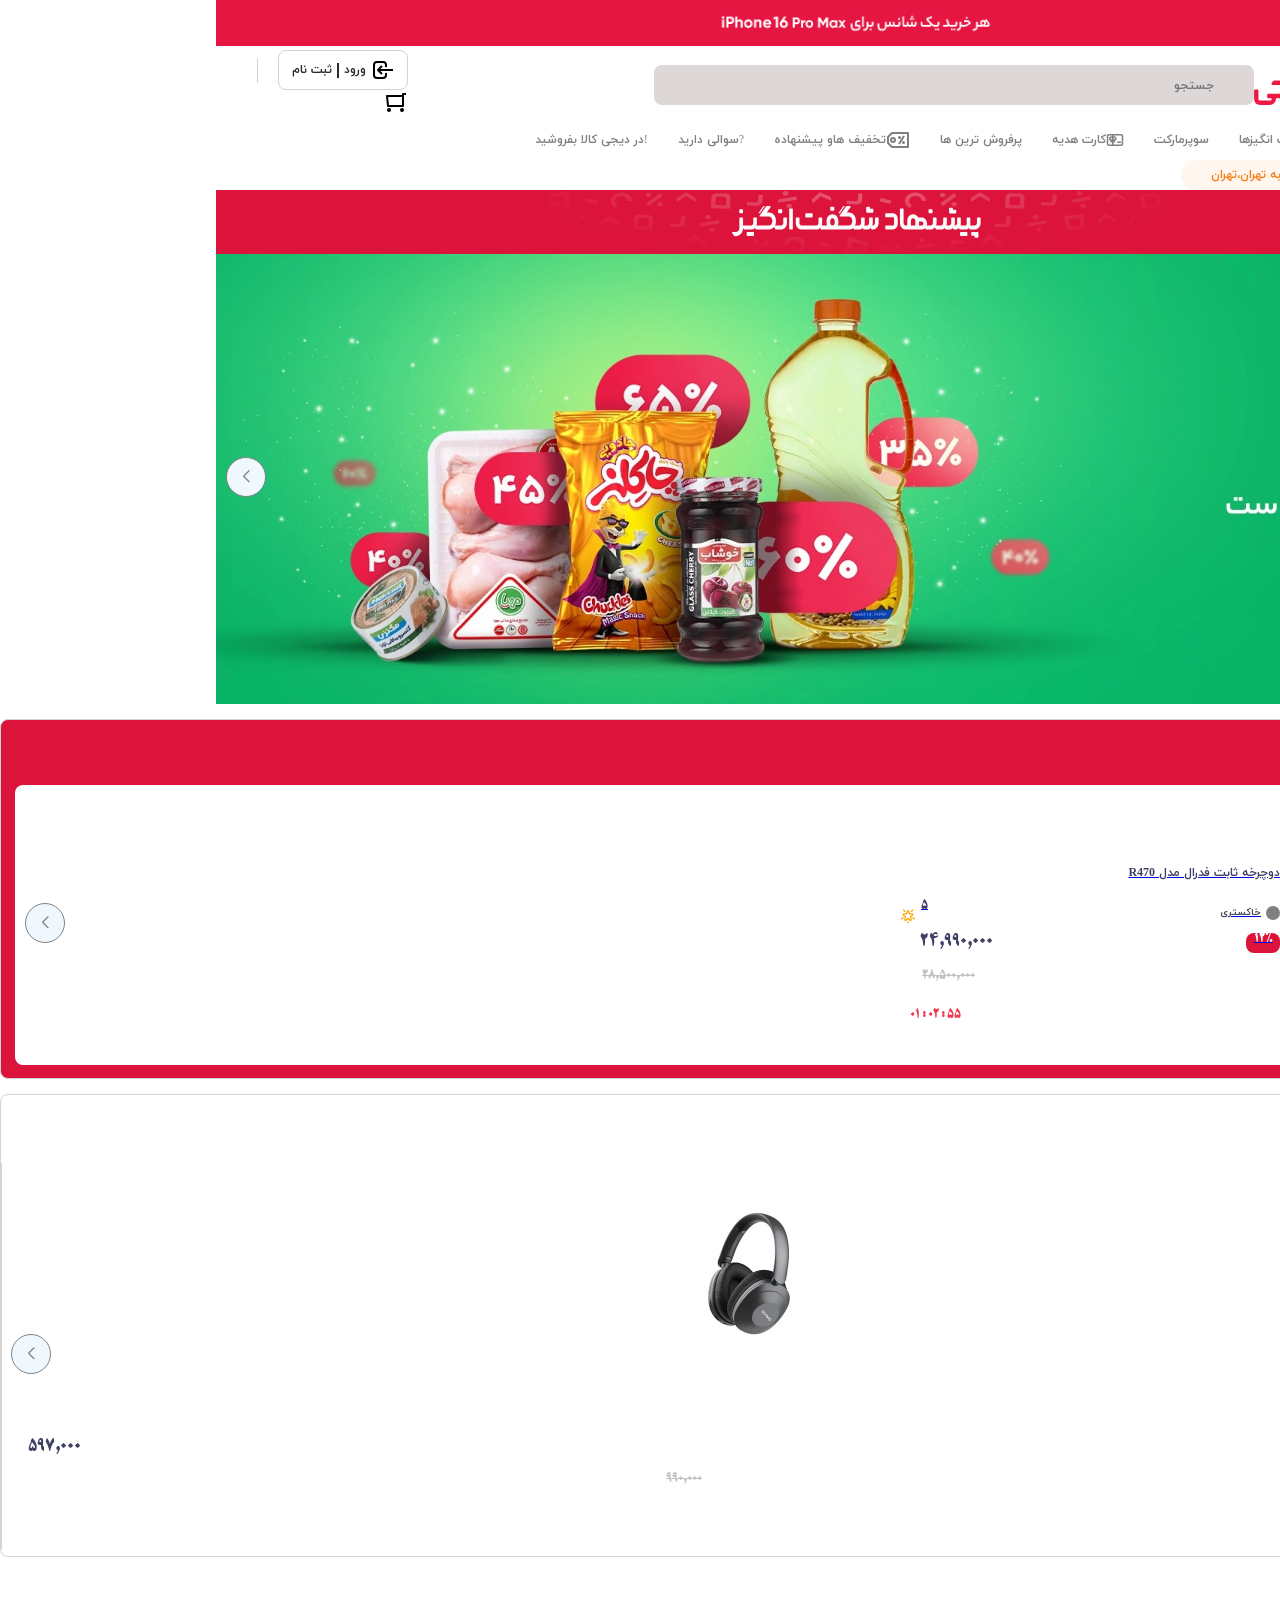
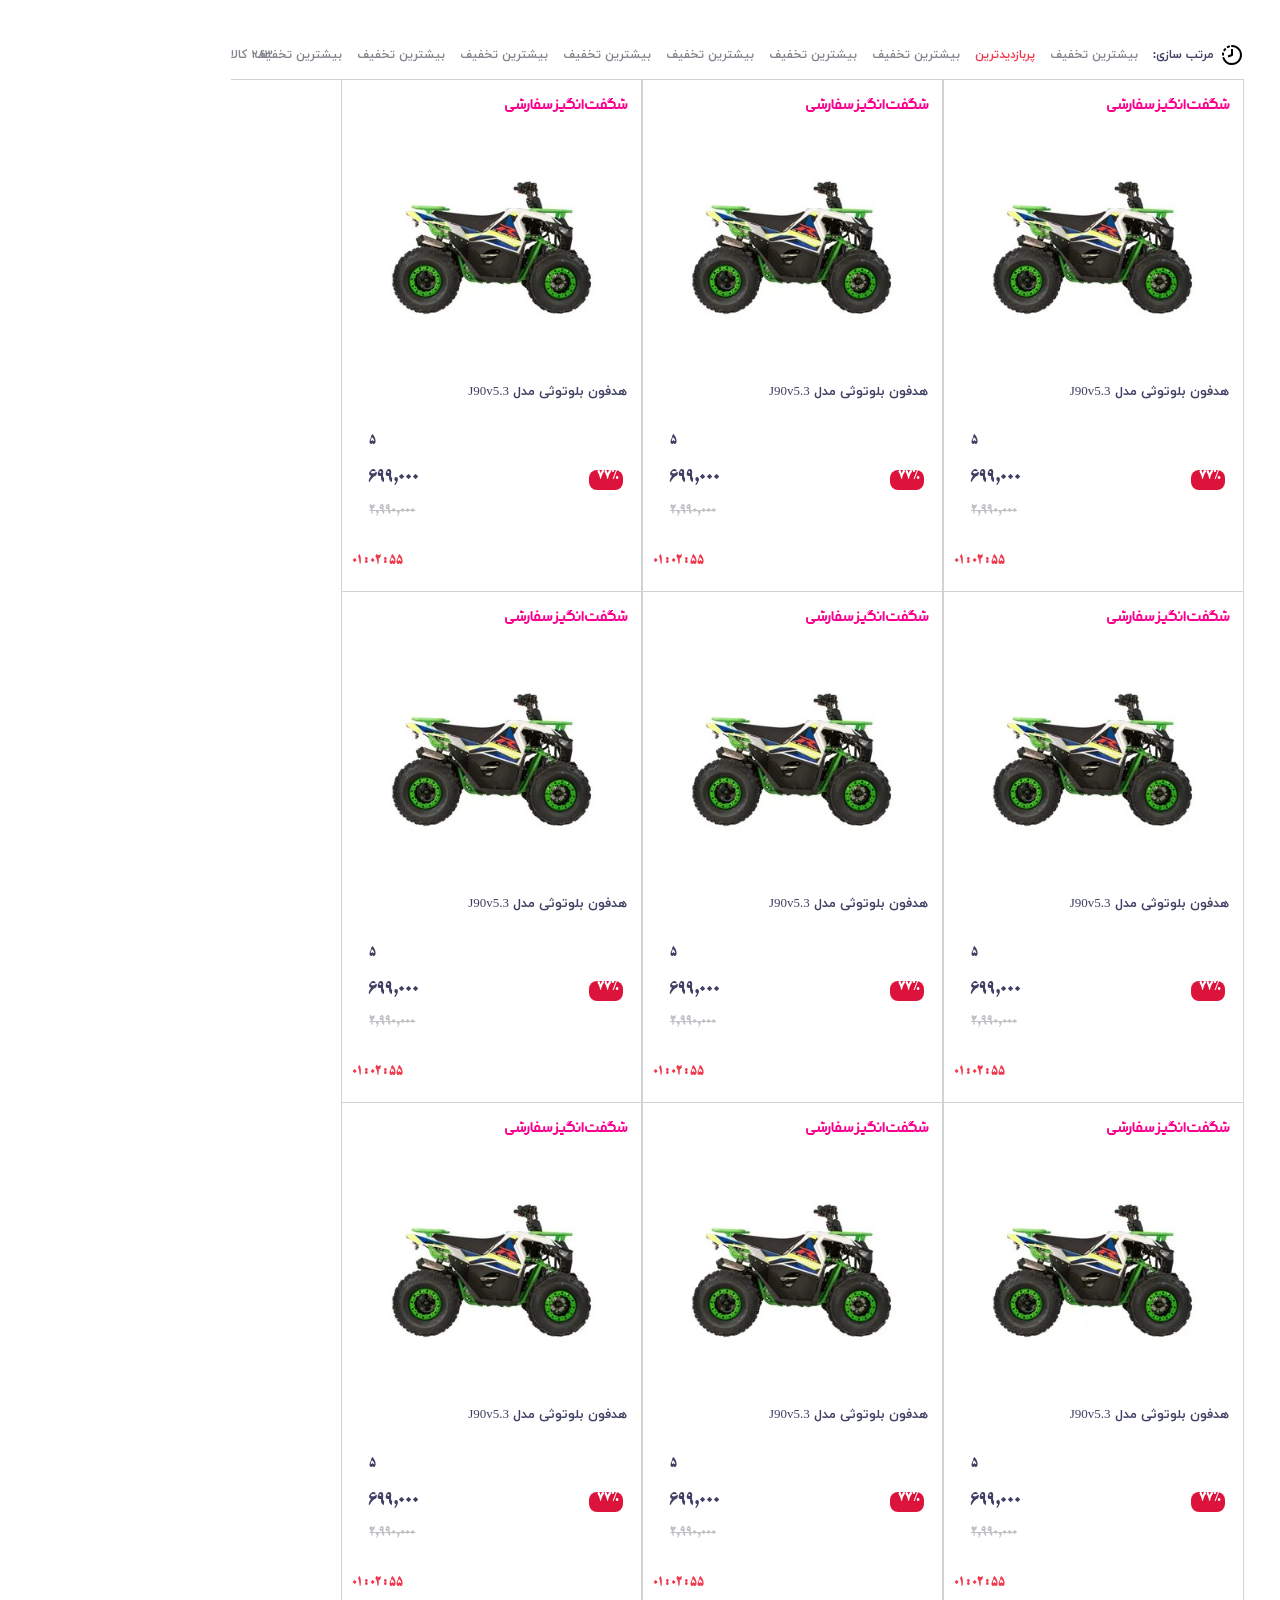
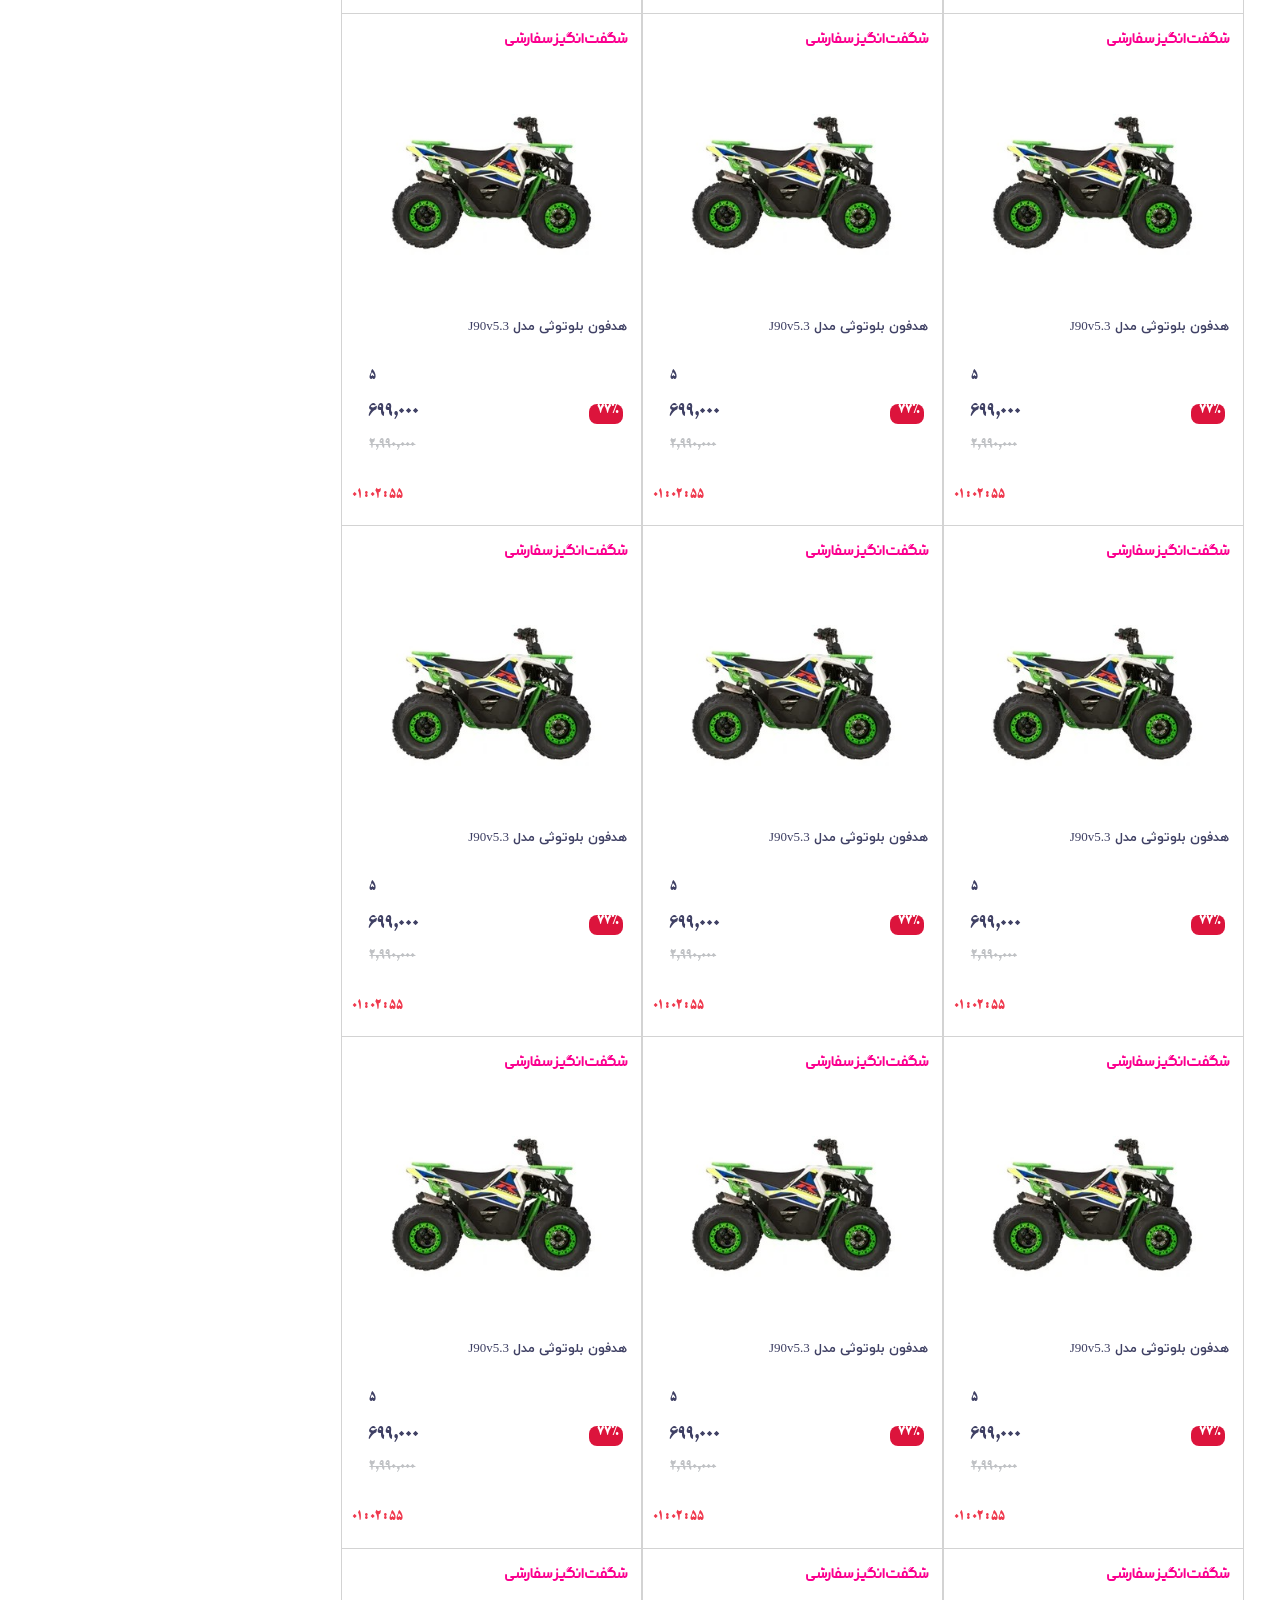
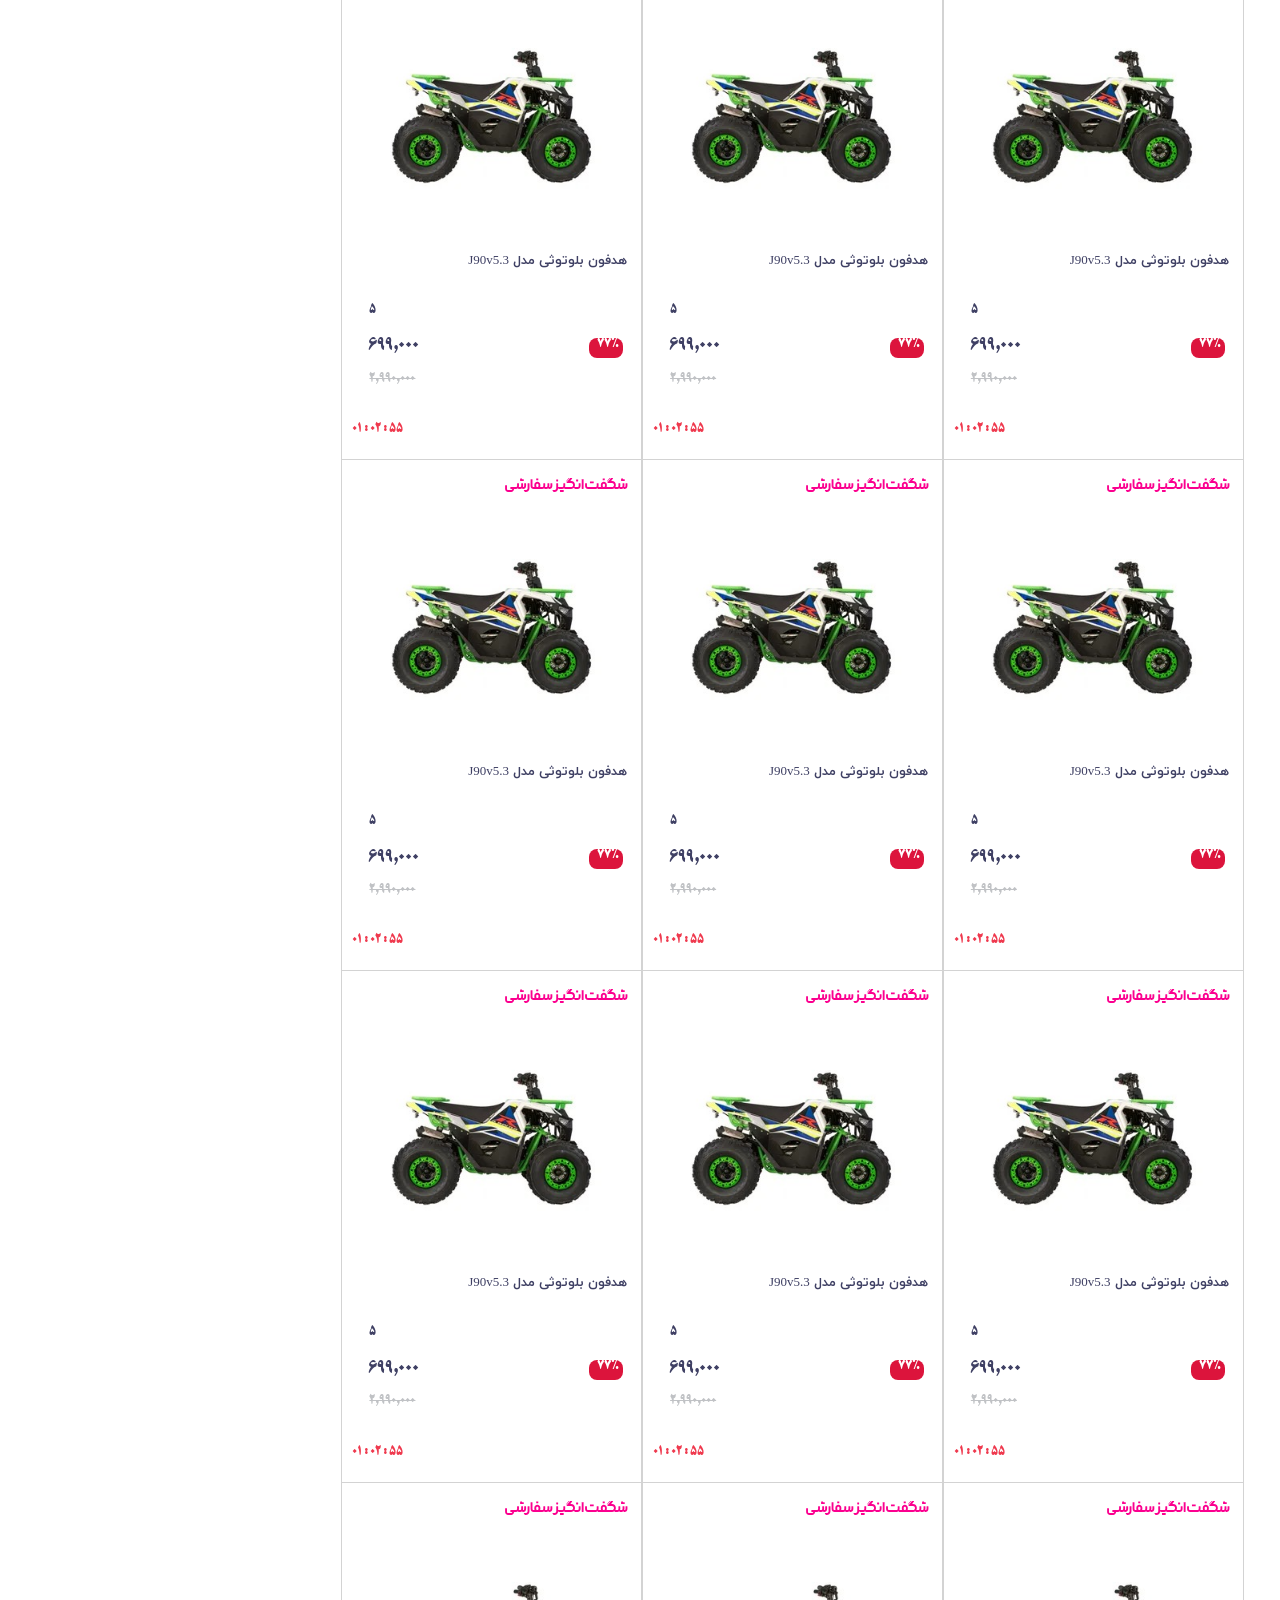
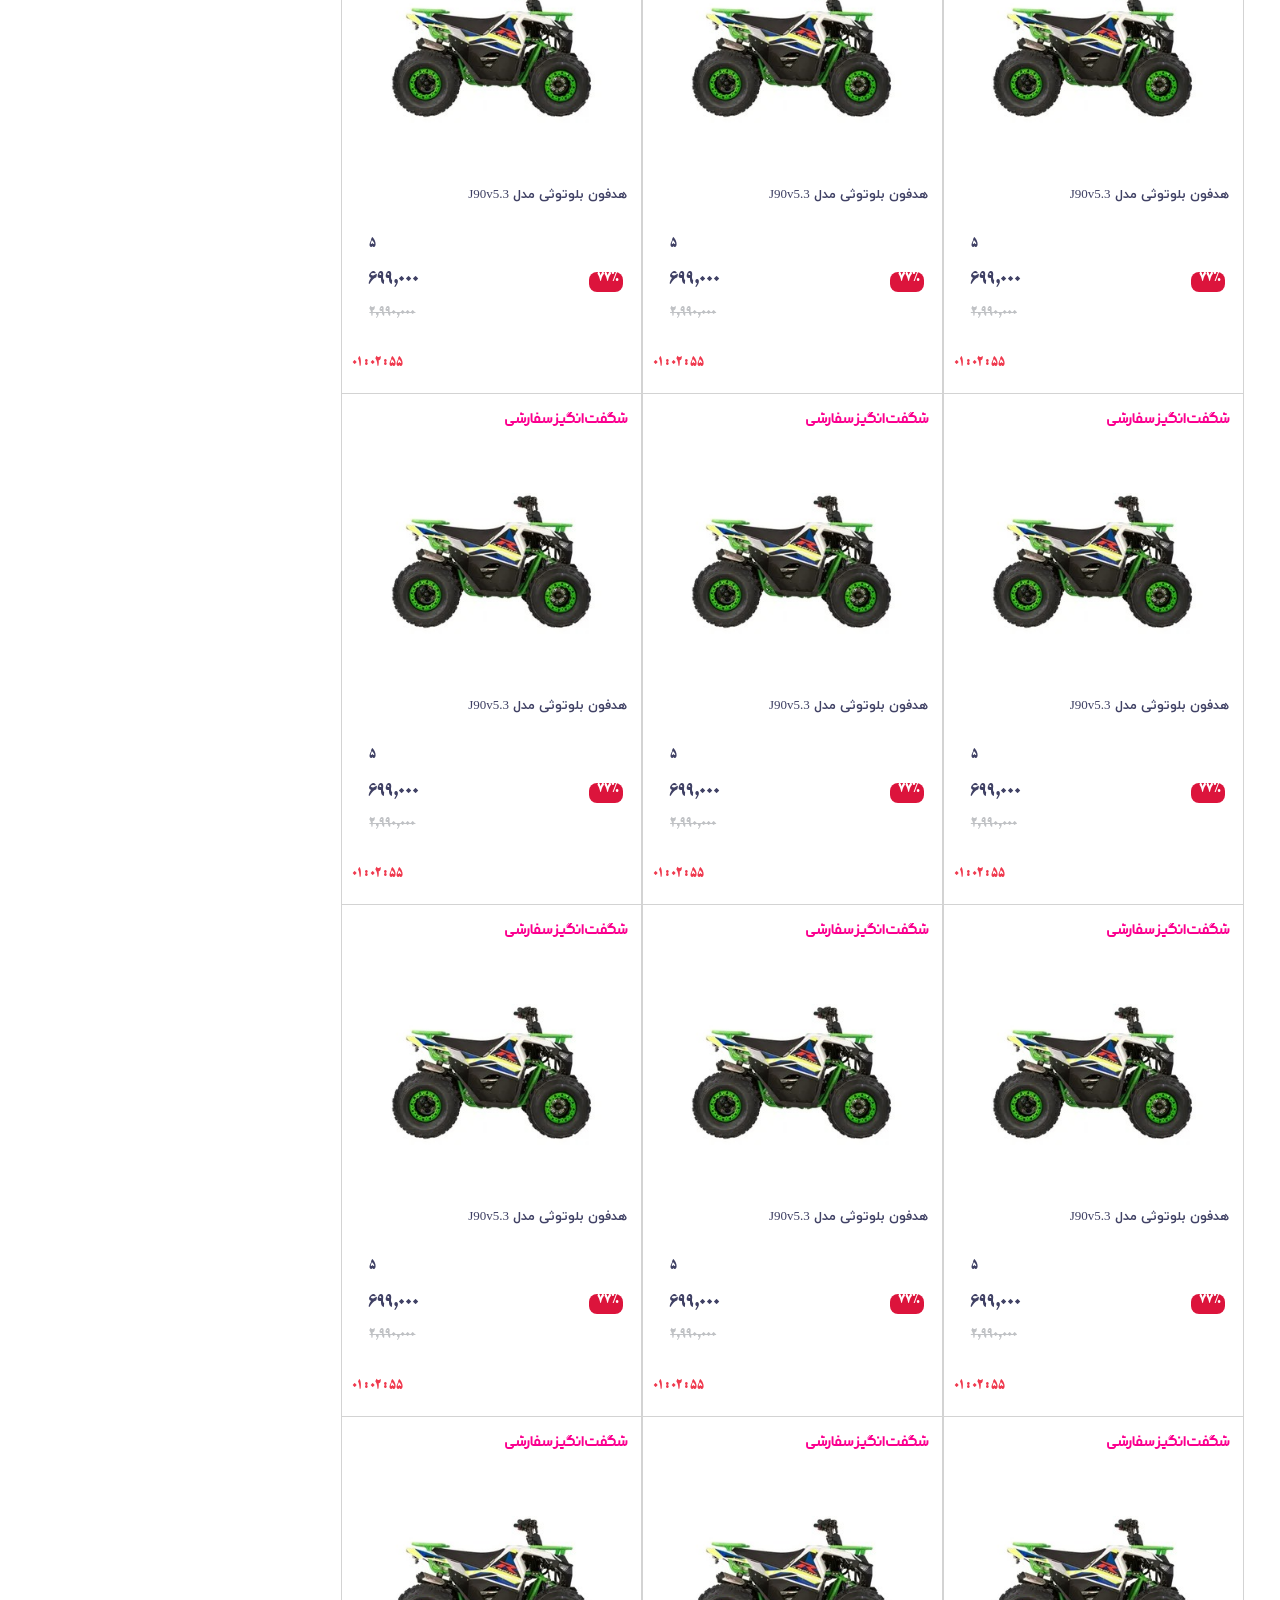
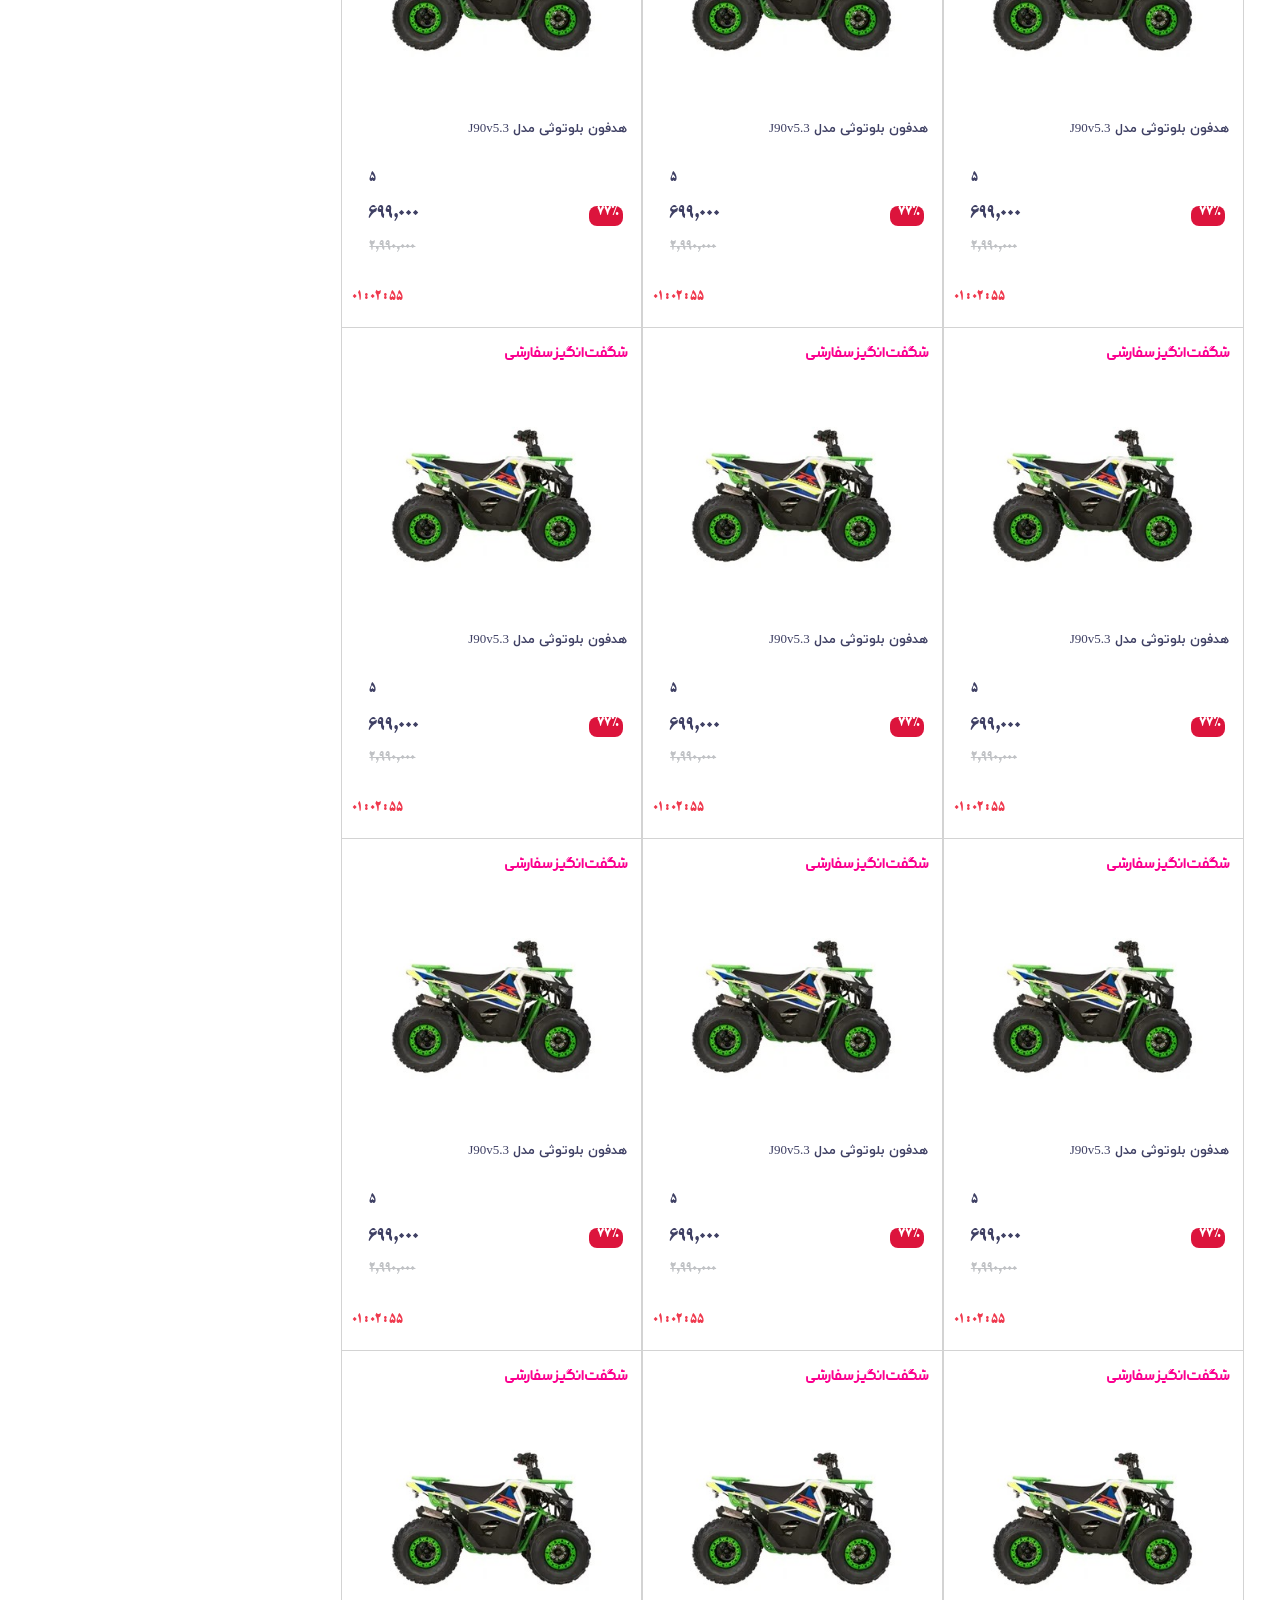
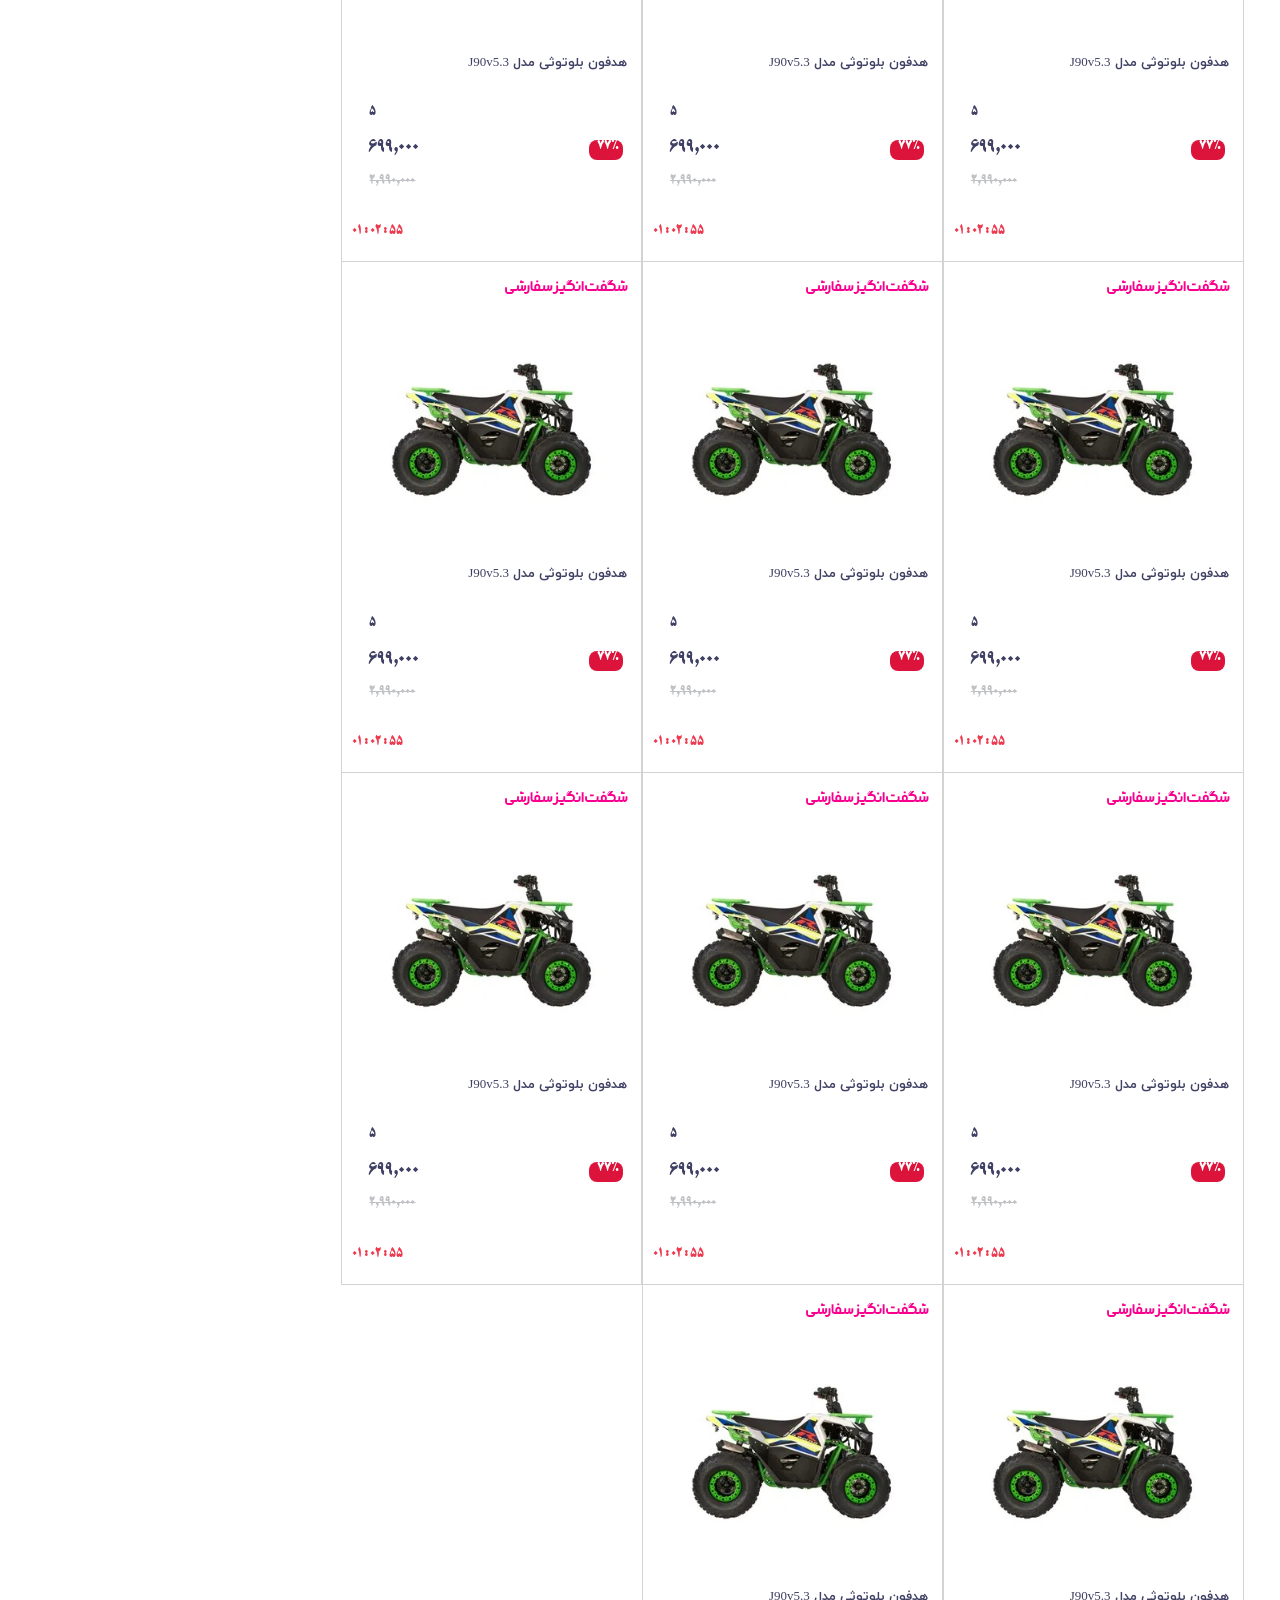
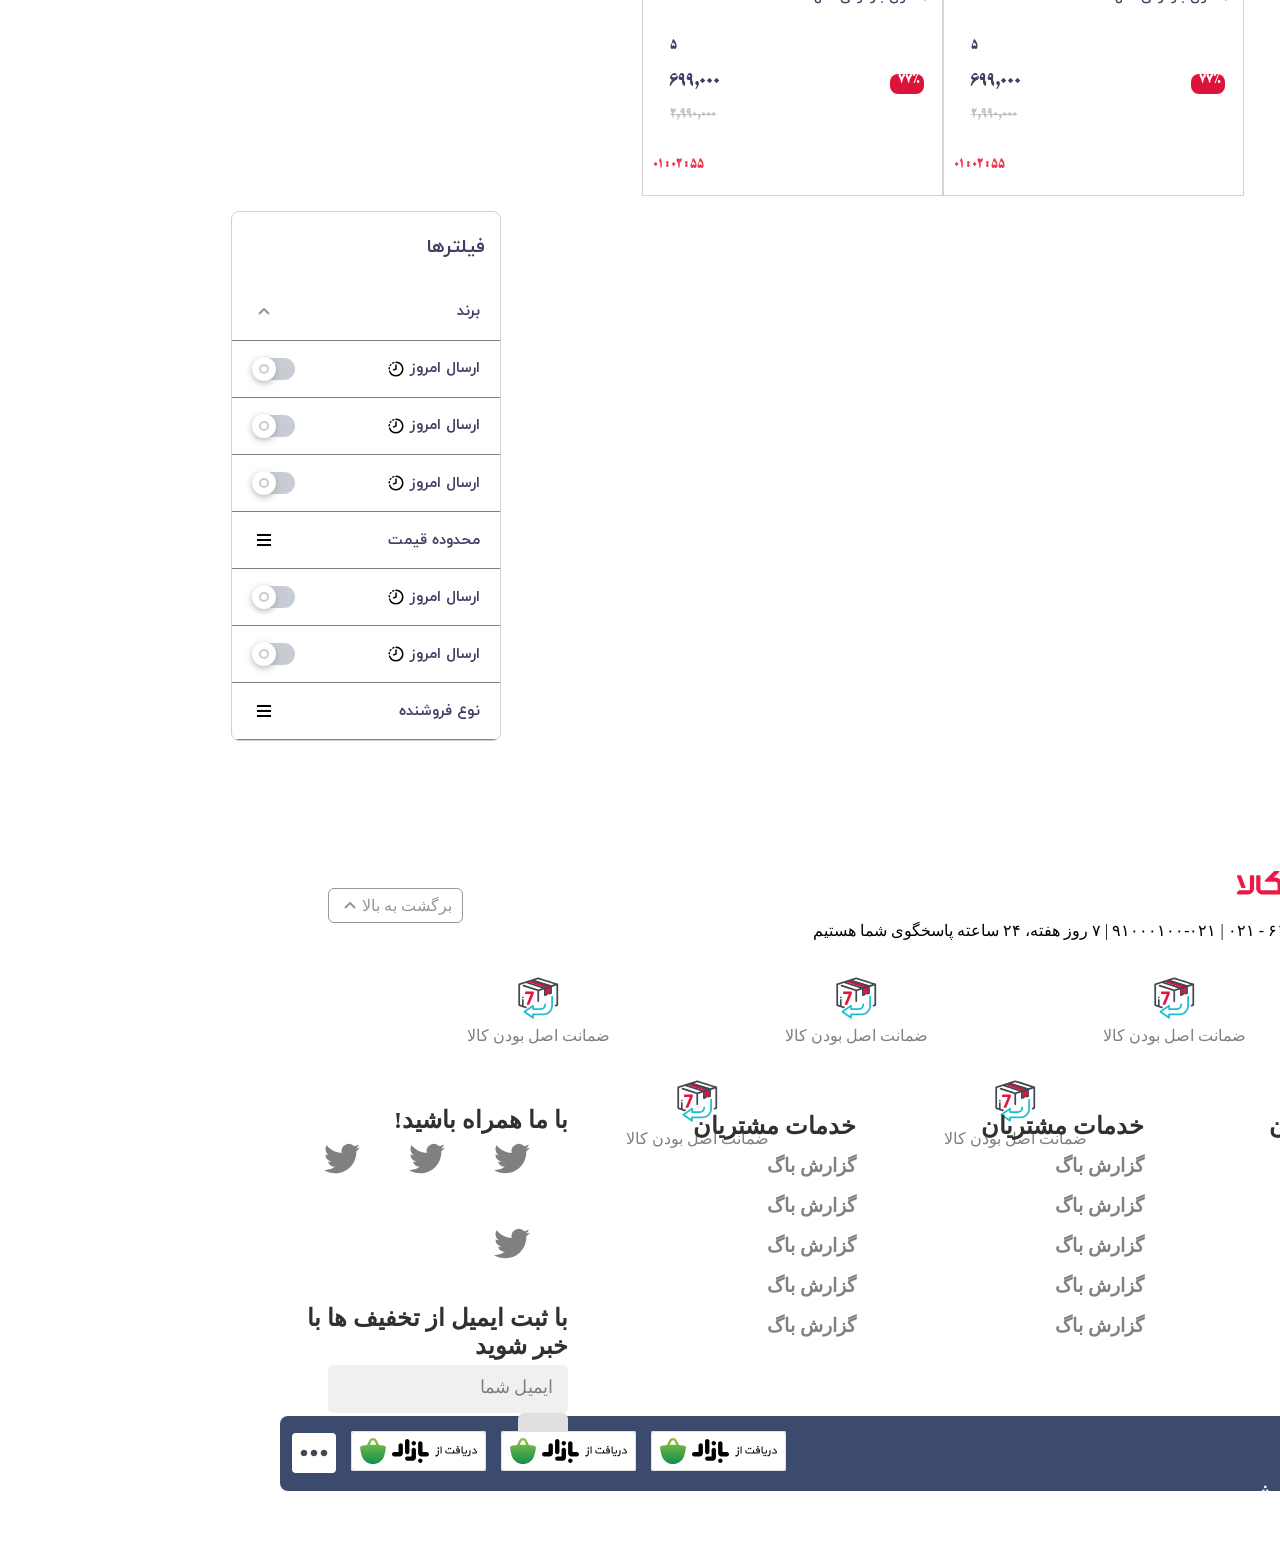
==== commit c531fe91: "last-version-digikal" ====
--- a/incredibles.html
+++ b/incredibles.html
@@ -4,7 +4,7 @@
     <meta charset="UTF-8" />
     <meta name="viewport" content="width=device-width, initial-scale=1.0" />
     <title>Incredibles</title>
-    <link rel="stylesheet" href="./node_modules/swiper/swiper-bundle.min.css" />
+    <link rel="stylesheet" href="./swiper/swiper-bundle.min.css" />
     <link rel="stylesheet" href="./incredibles.css/main-incredibles.css" />
   </head>
   <body>
@@ -27,7 +27,7 @@
               <input type="text" placeholder="جستجو" />
             </div>
             <div class="left">
-              <a href="#" class="link-first">
+              <a href="./form.html" class="link-first">
                 <img src="./svgs/enter.svg" alt="" />
                 ورود
                 <span></span>
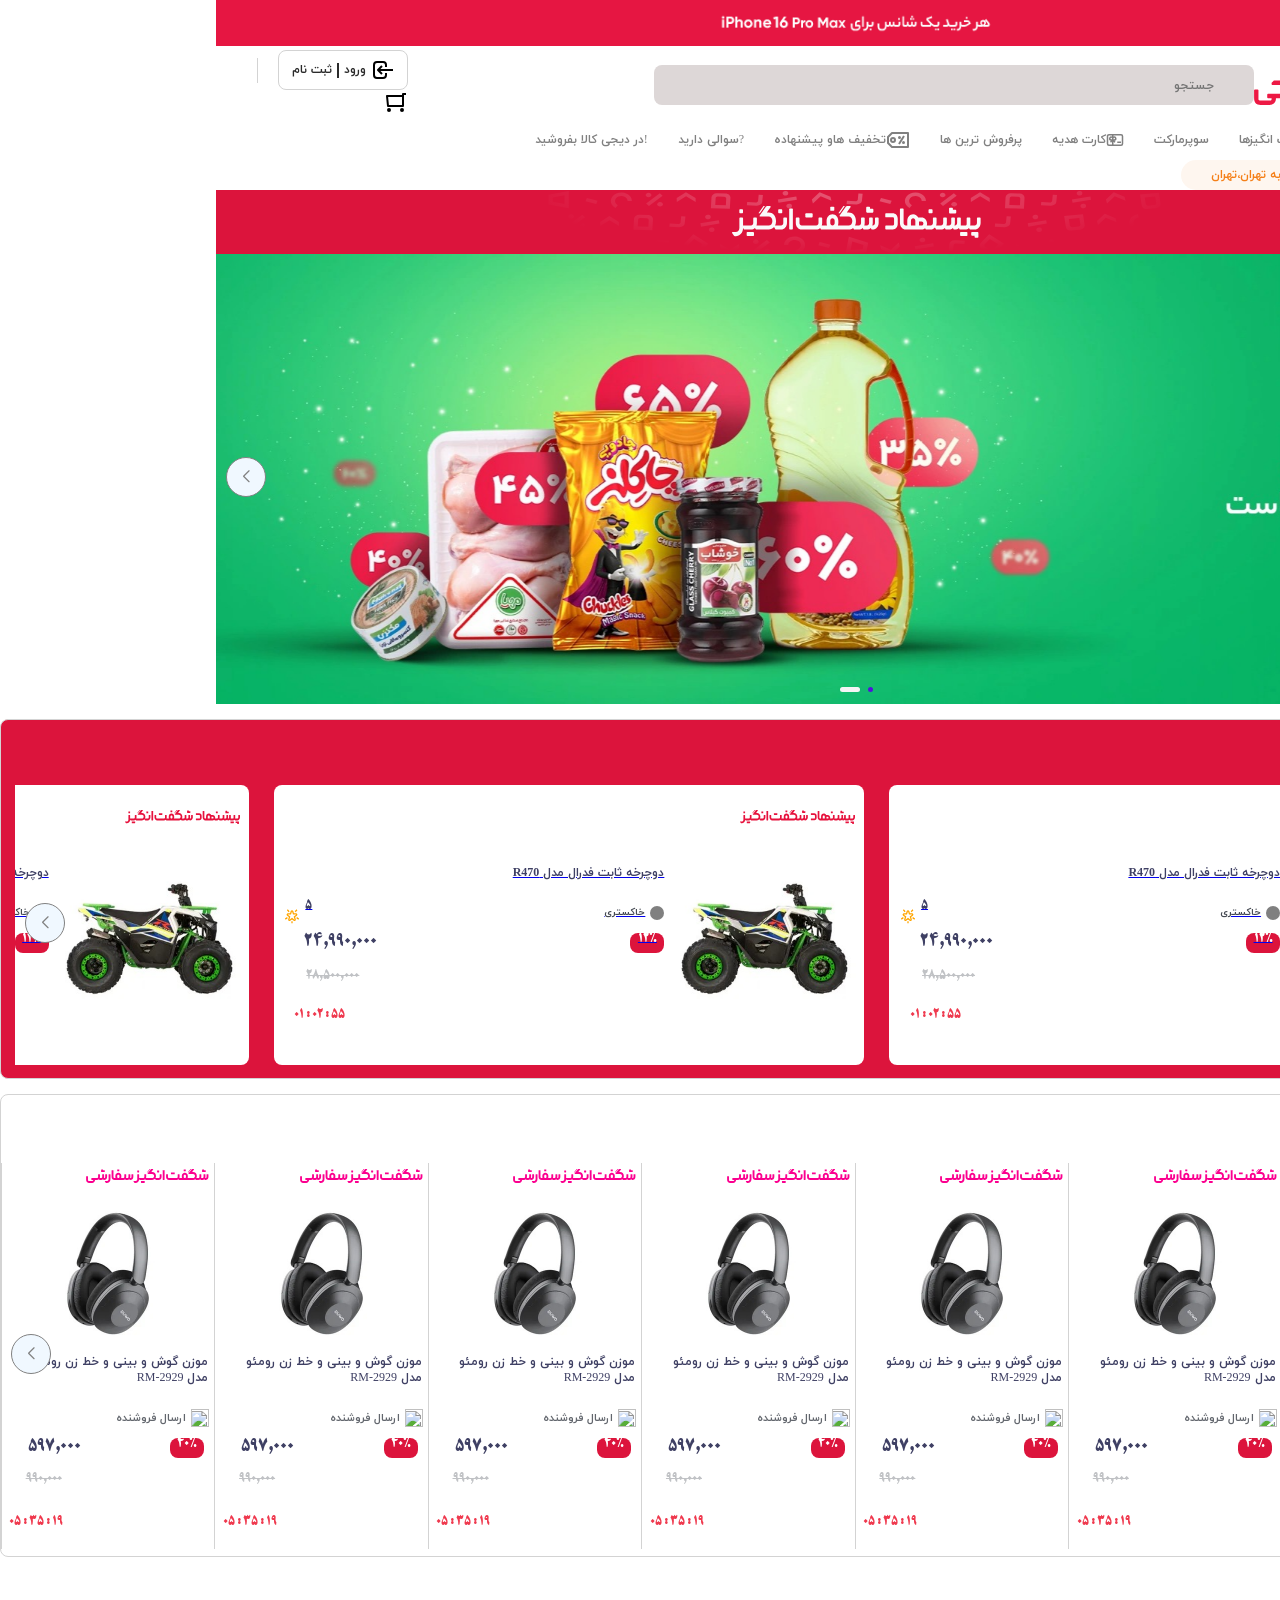
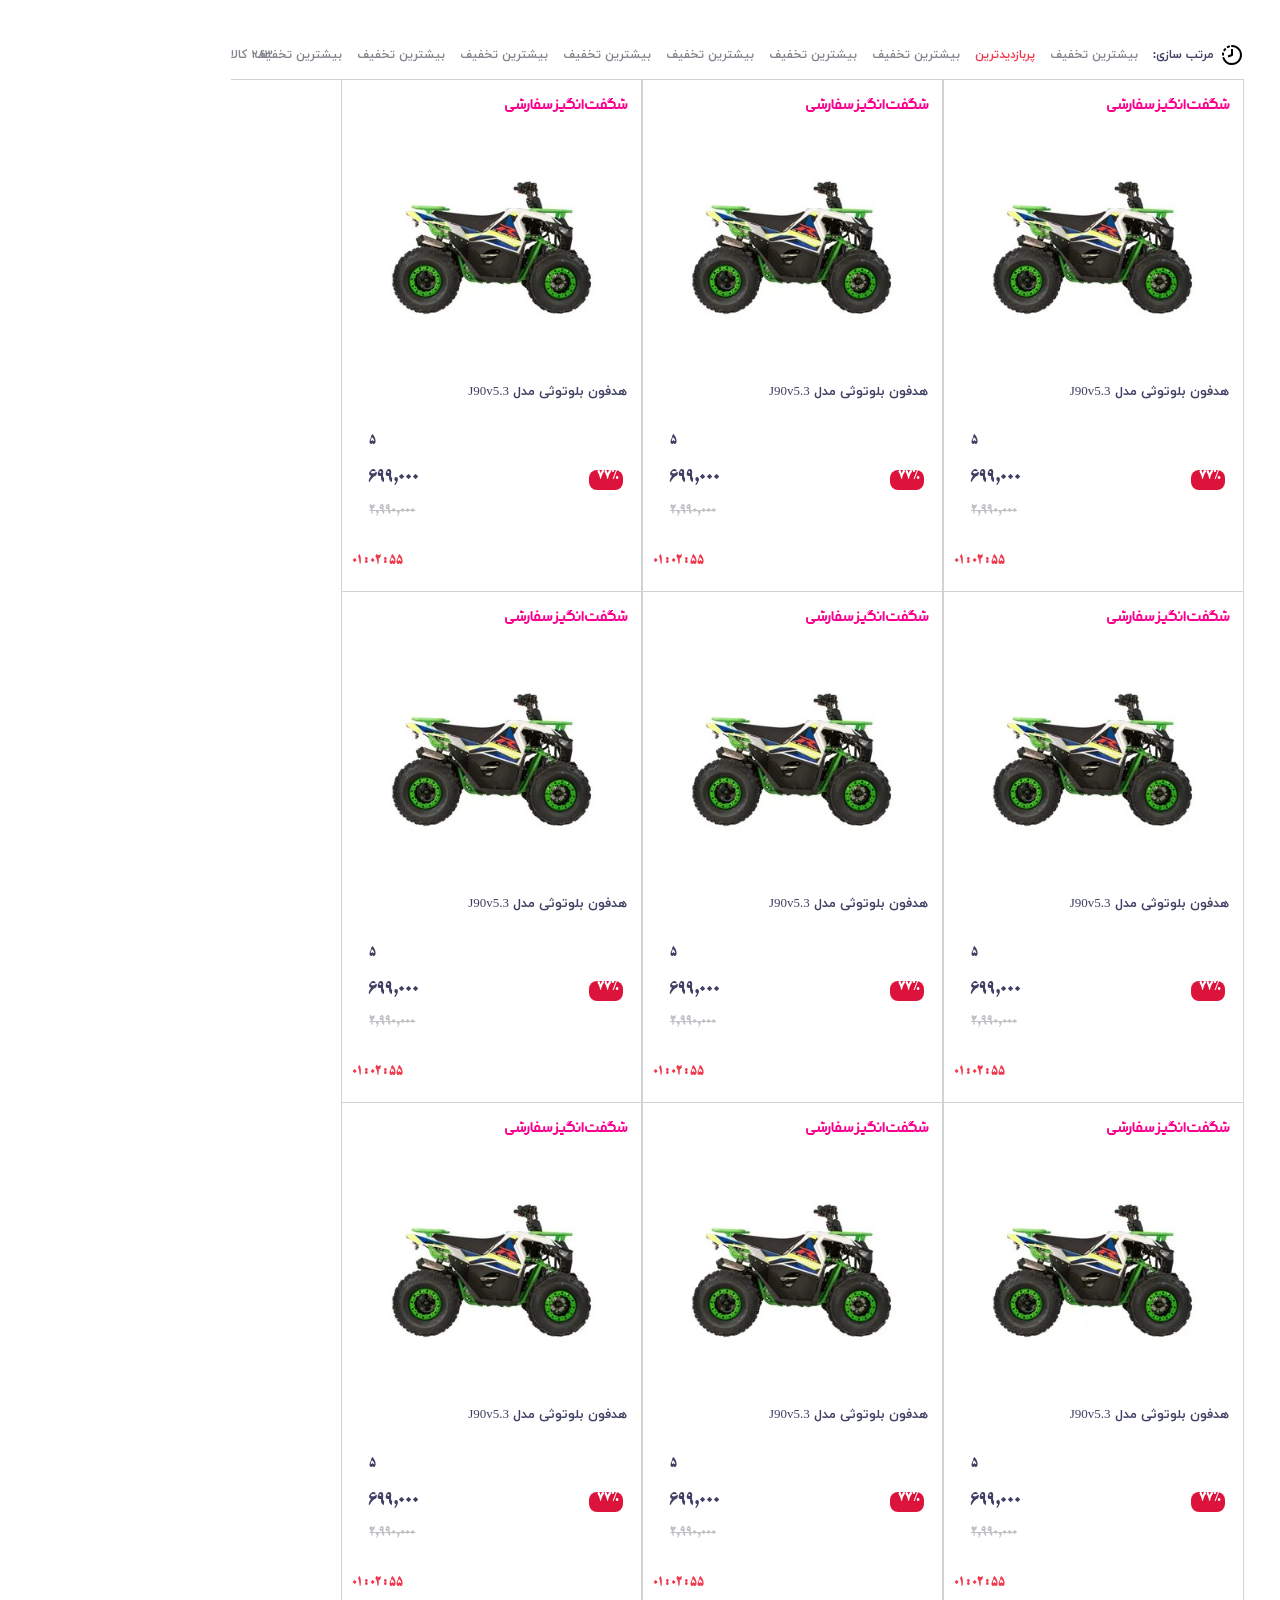
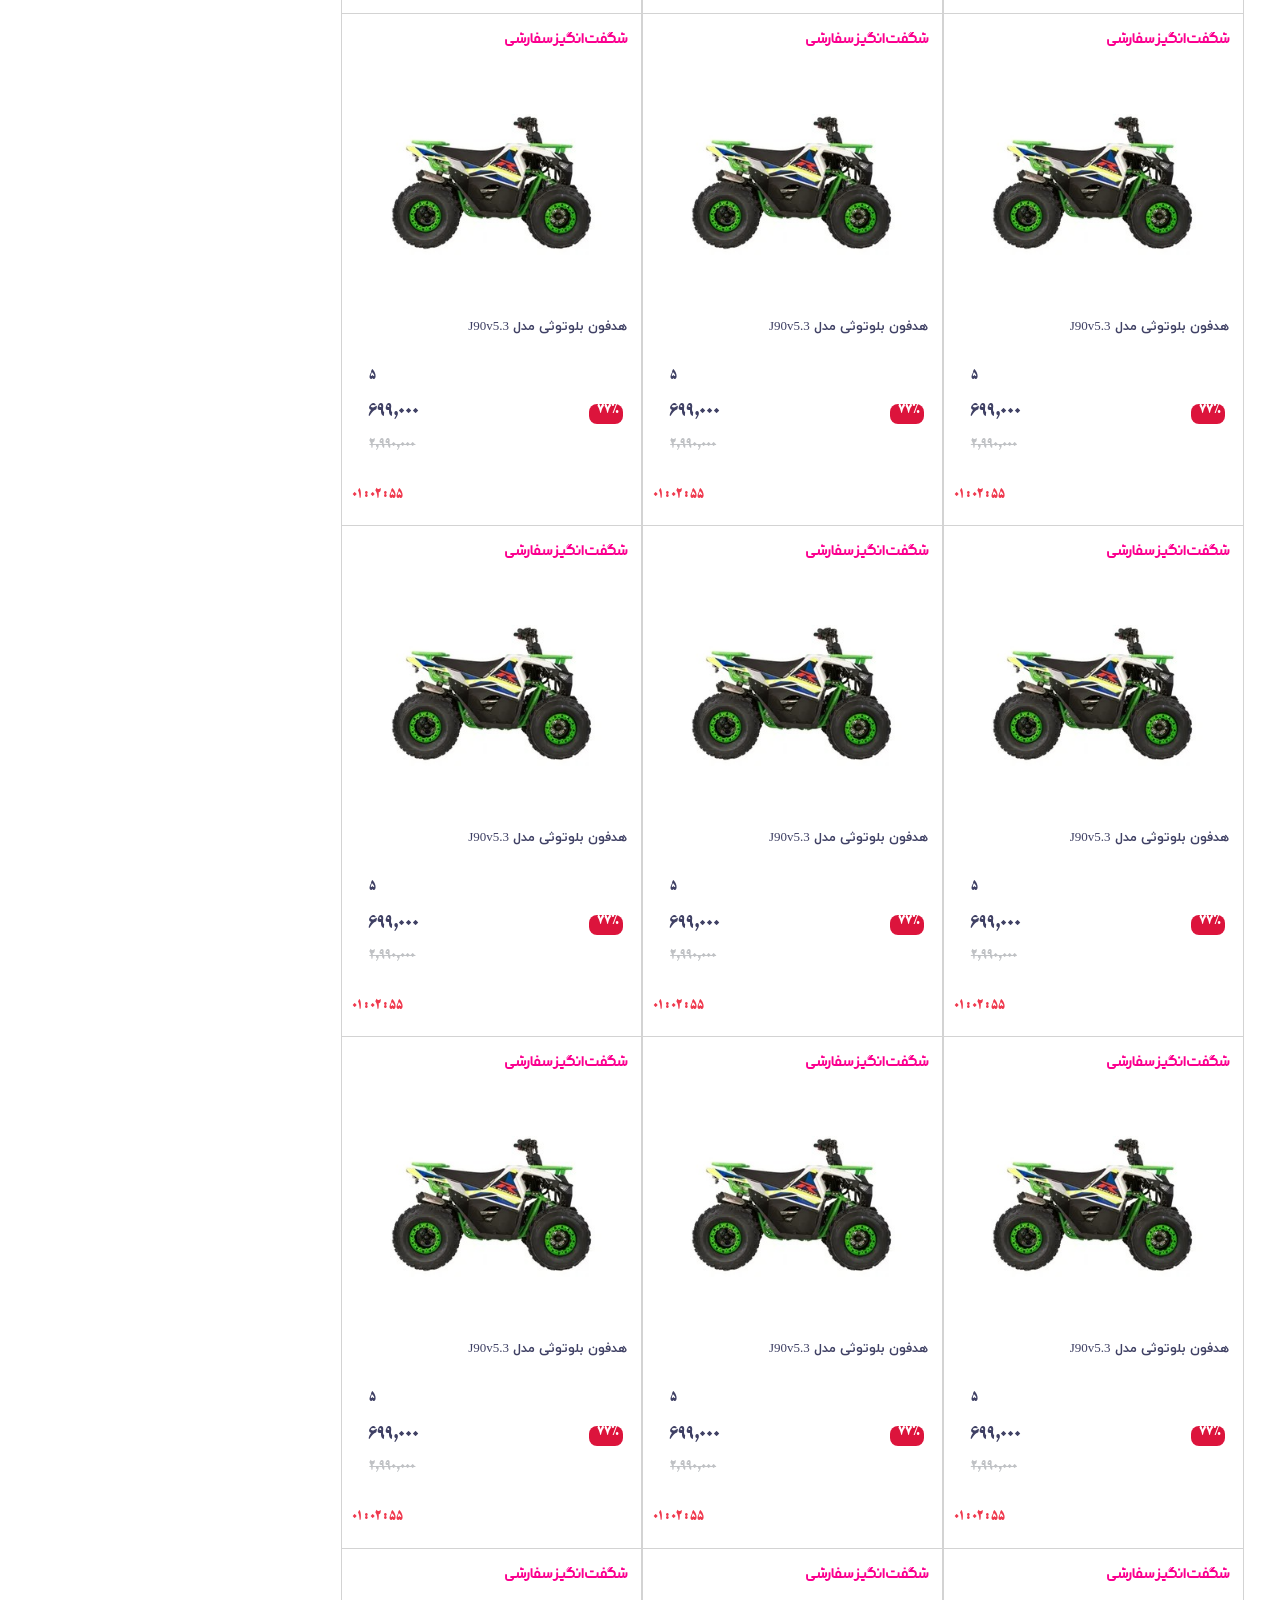
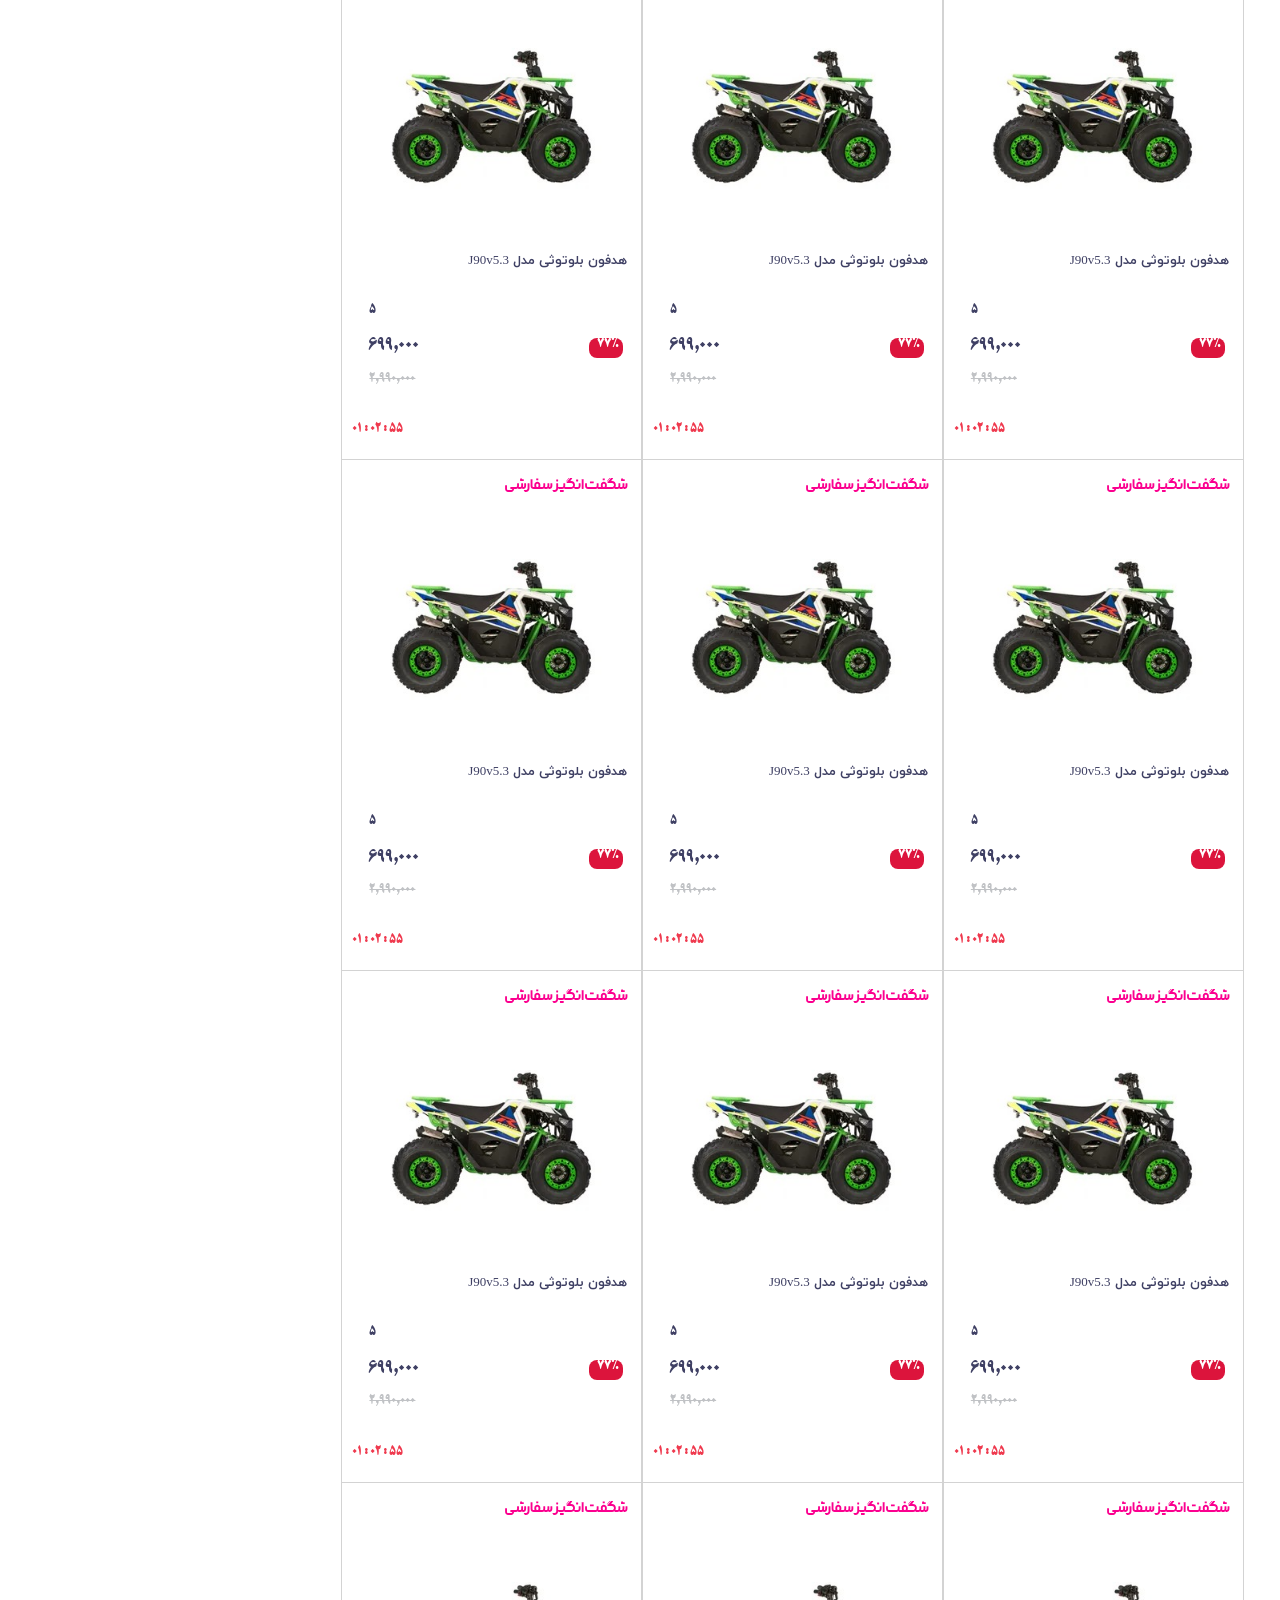
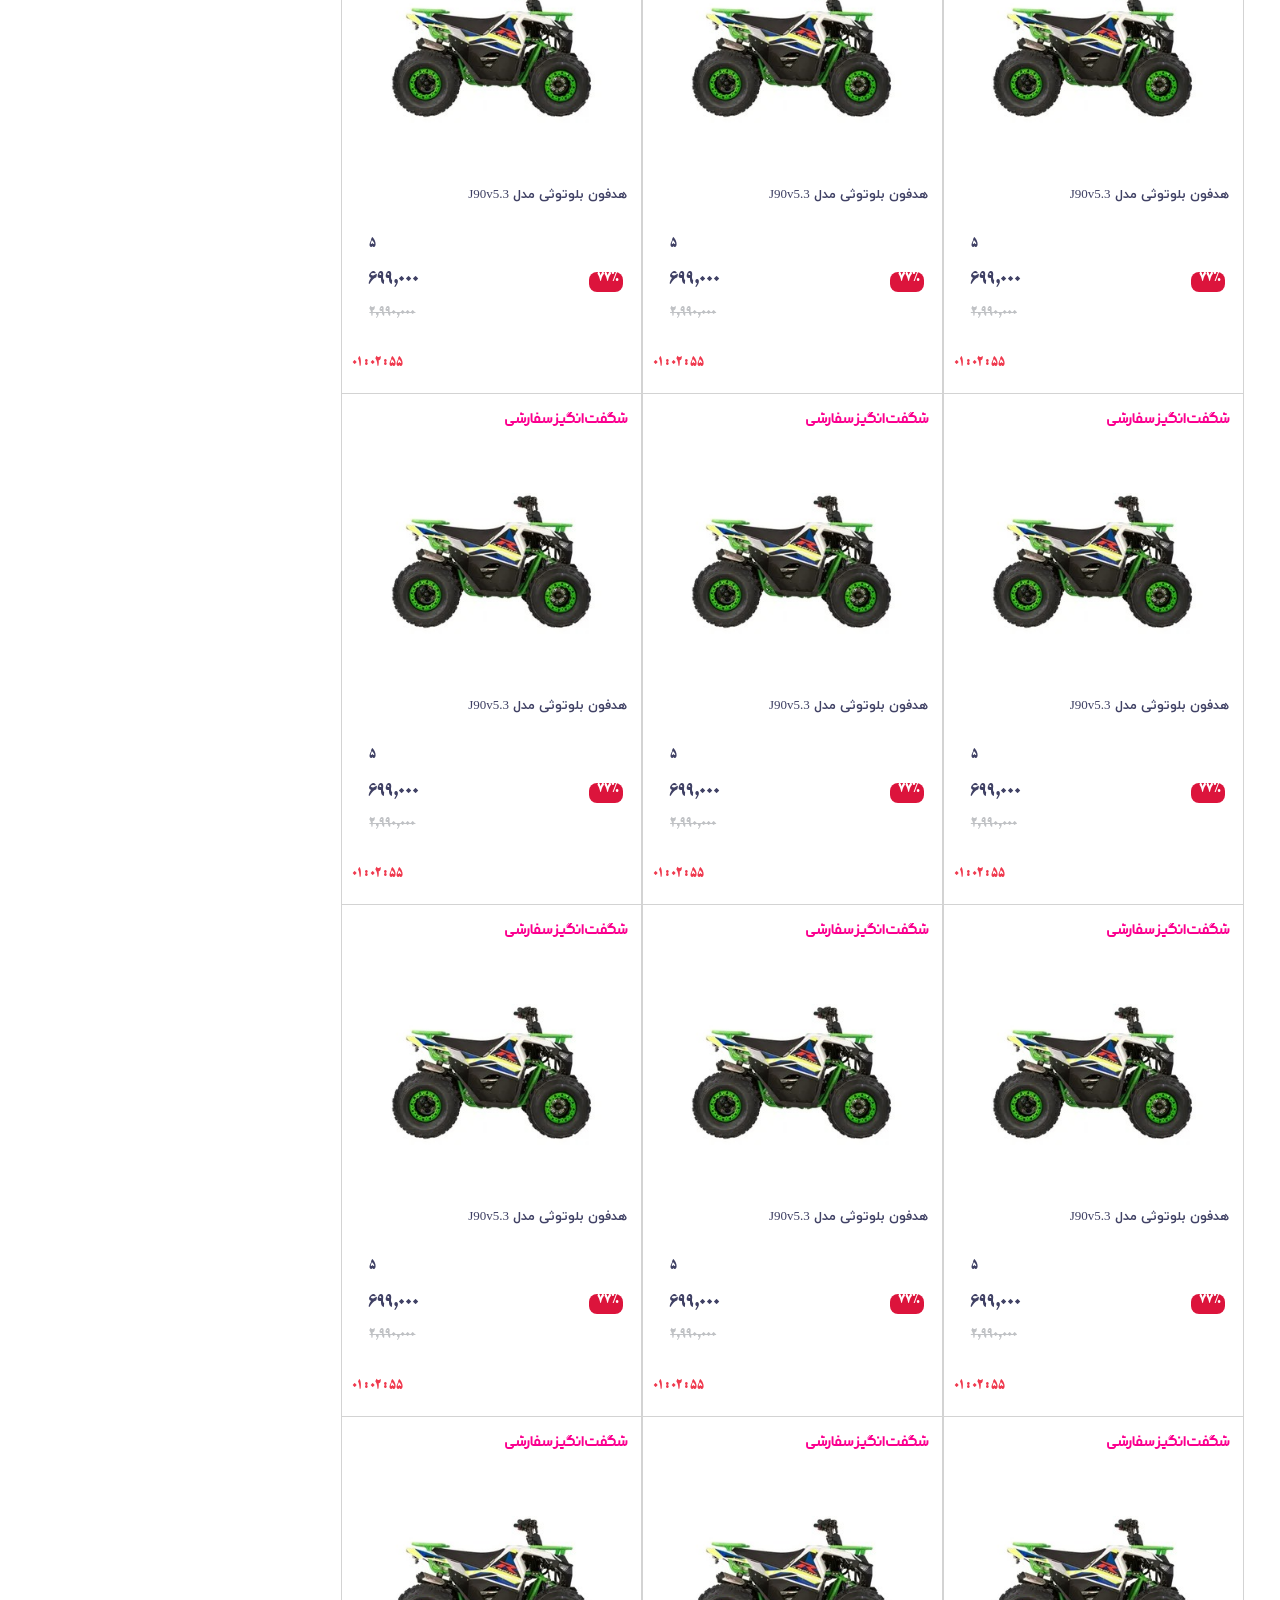
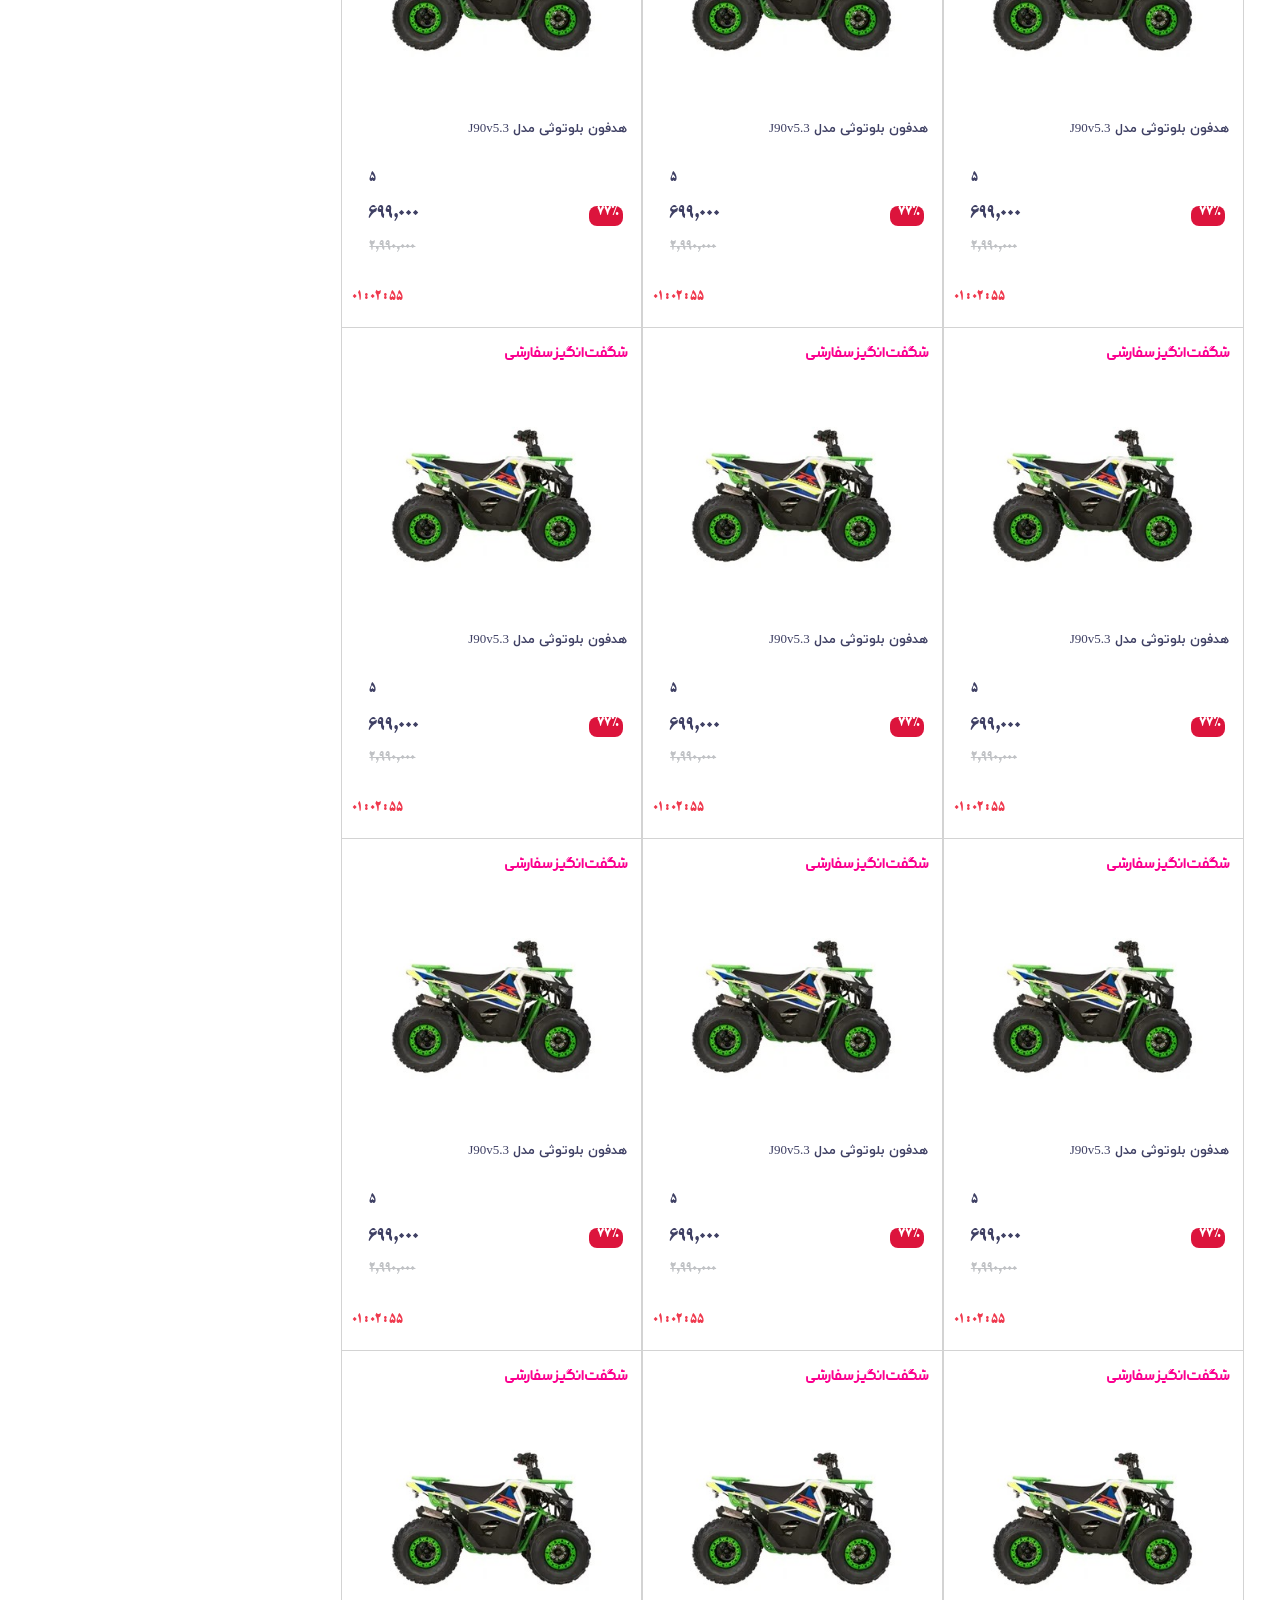
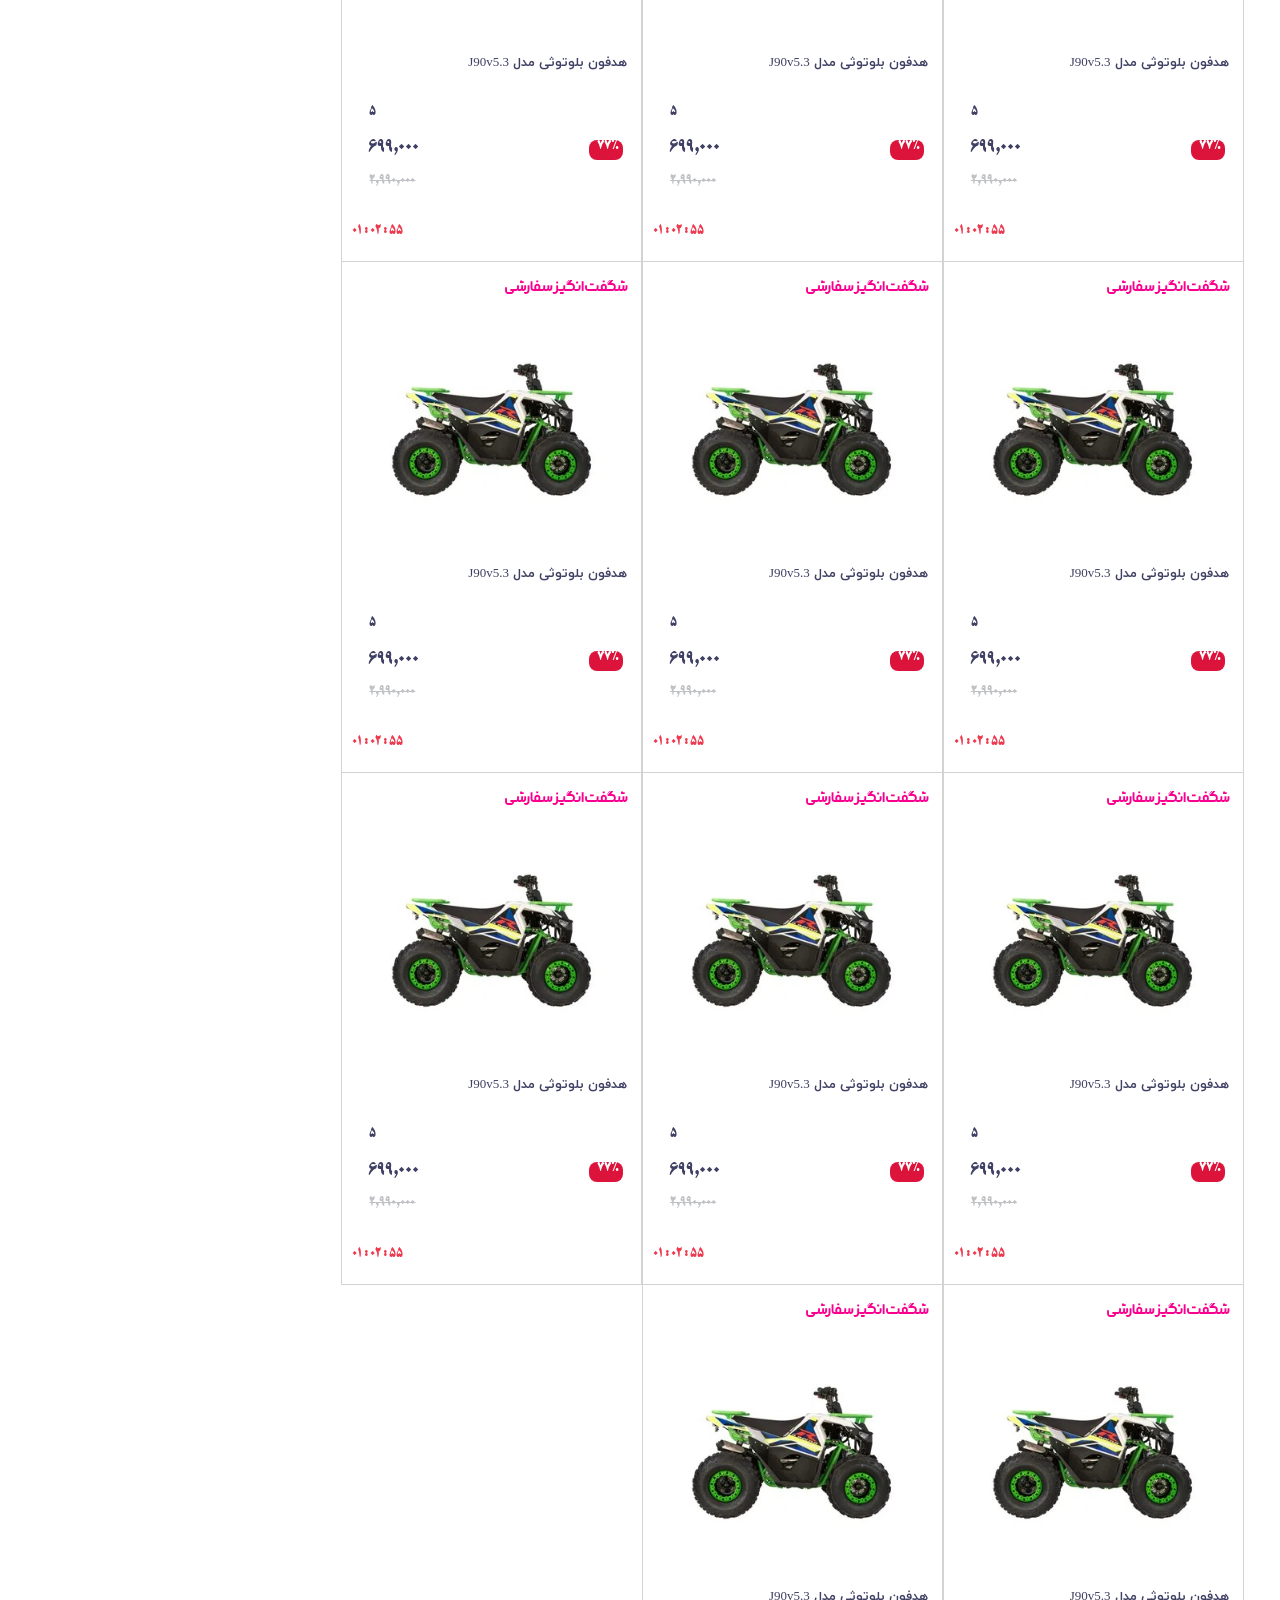
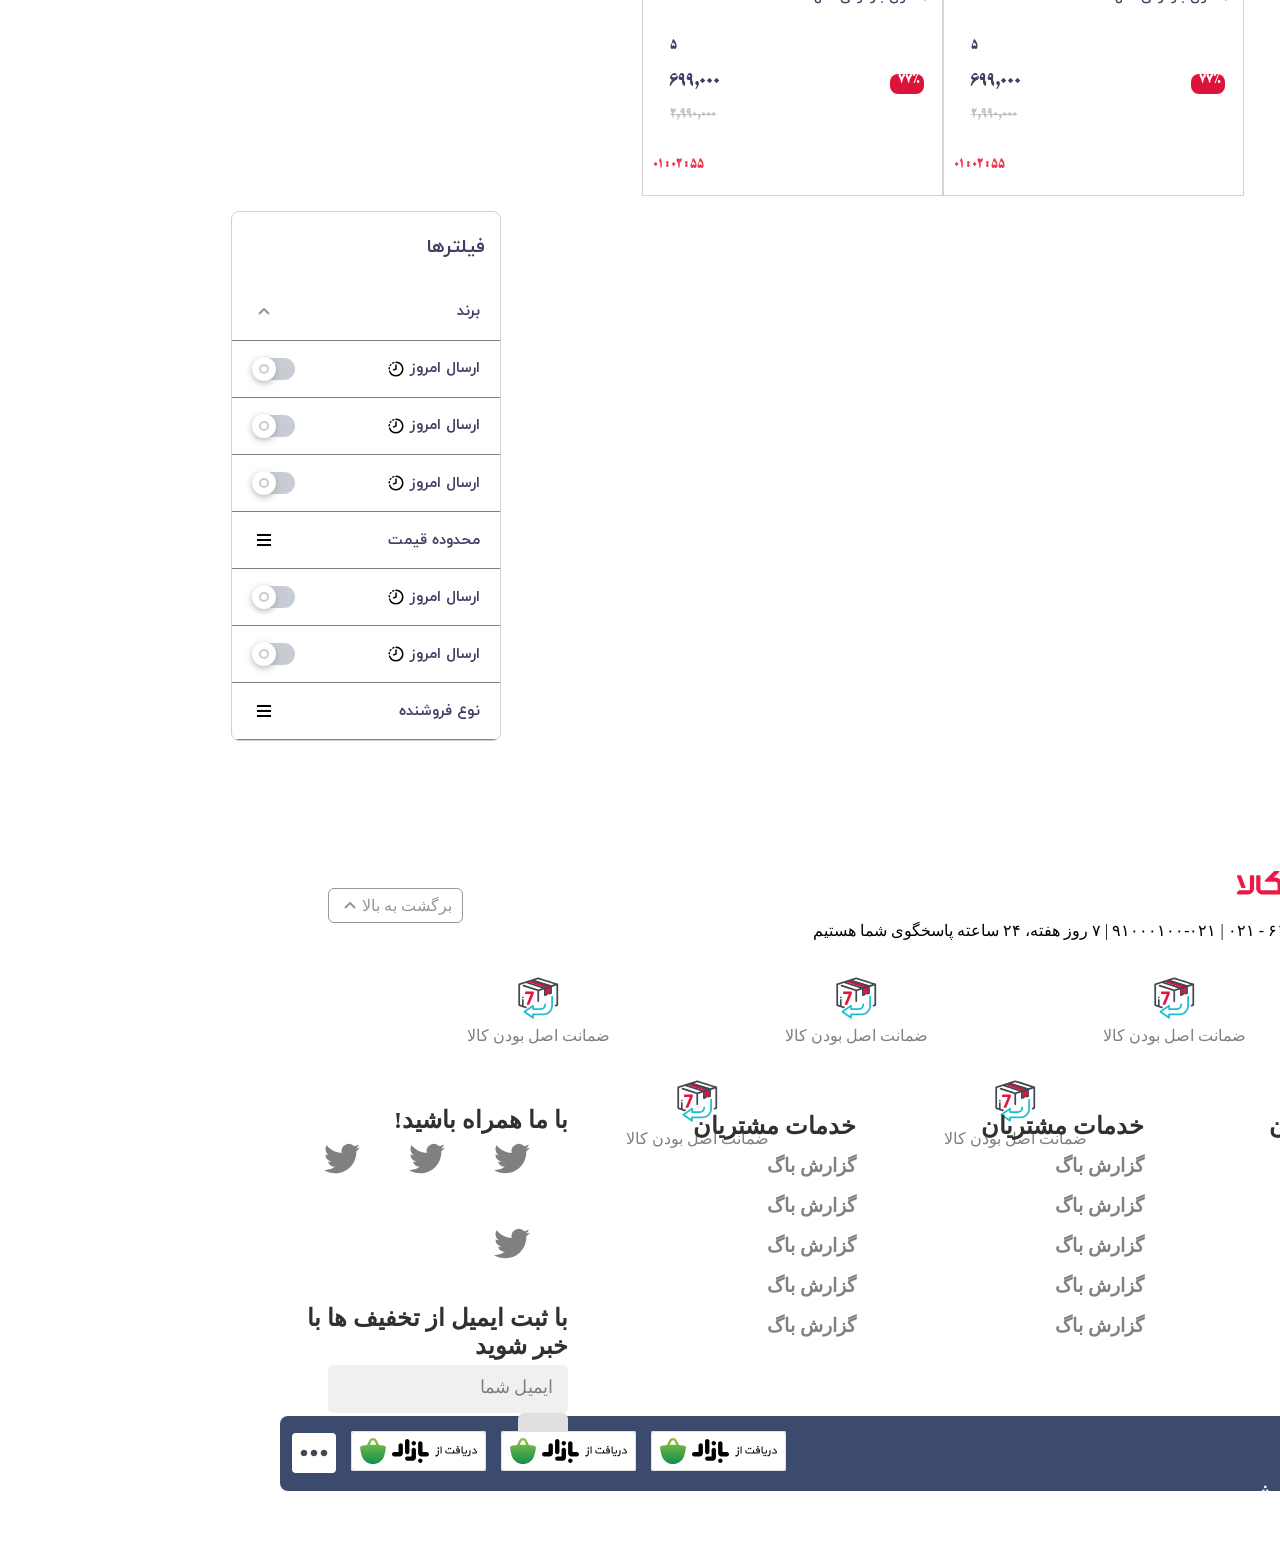
==== commit 8ab499b0: "finish-digikala" ====
--- a/incredibles.html
+++ b/incredibles.html
@@ -2902,7 +2902,7 @@
     </div>
     <!-- #endregion -->
 
-    <script src="./node_modules/swiper/swiper-bundle.min.js"></script>
+    <script src="./swiper/swiper-bundle.min.js"></script>
 
     <script>
       var swiper = new Swiper(".myslider", {
